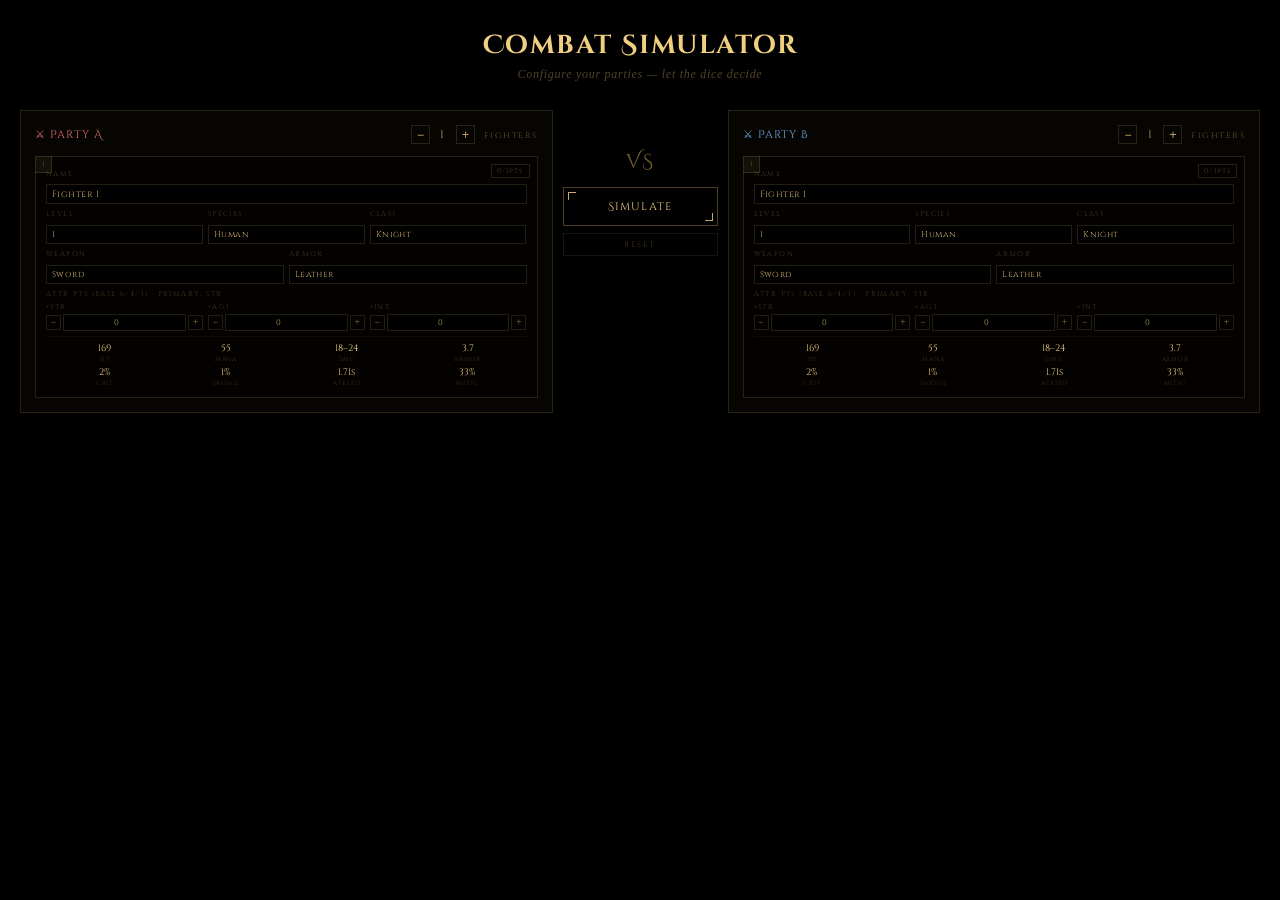
==== combat.html @ 0785d30c "added combat simul initial" ====
<!DOCTYPE html>
<html lang="en">
<head>
<meta charset="UTF-8"/>
<meta name="viewport" content="width=device-width, initial-scale=1.0"/>
<title>Uzoxia - Combat Simulator</title>
<link href="https://fonts.googleapis.com/css2?family=Cinzel+Decorative:wght@400;700&family=Cinzel:wght@400;600&family=IM+Fell+English:ital@0;1&display=swap" rel="stylesheet">
<style>
*,*::before,*::after{box-sizing:border-box;margin:0;padding:0}
:root{--gold:#c8a86a;--gold-bright:#f0d080;--gold-dim:#7a5f30;--ember:#ff6b1a;--bg:#000;--panel:rgba(8,6,3,0.97);--border:rgba(200,168,100,0.18);--red:#e07070;--blue:#70a8e0}
html,body{width:100%;min-height:100%;background:var(--bg);color:var(--gold);font-family:'Cinzel',Georgia,serif;overflow-x:hidden}
.page{max-width:1480px;margin:0 auto;padding:28px 20px 80px}
h1{font-family:'Cinzel Decorative',serif;font-size:clamp(16px,2.2vw,26px);color:var(--gold-bright);letter-spacing:.06em;text-align:center;margin-bottom:4px}
.sub{font-family:'IM Fell English',serif;font-style:italic;font-size:12px;color:rgba(200,168,100,.4);text-align:center;margin-bottom:28px;letter-spacing:.06em}
.dv{display:flex;align-items:center;gap:12px;margin:20px 0}
.dv-l{flex:1;height:1px;background:linear-gradient(90deg,transparent,rgba(200,168,100,.28),transparent)}
.dv-g{width:5px;height:5px;background:var(--gold);transform:rotate(45deg);box-shadow:0 0 6px var(--gold-bright);flex-shrink:0}
.dv-t{font-size:8px;letter-spacing:.35em;text-transform:uppercase;color:rgba(200,168,100,.32)}
/* setup */
.sg{display:grid;grid-template-columns:1fr 175px 1fr;gap:0;align-items:start}
.vc{display:flex;flex-direction:column;align-items:center;gap:12px;padding:38px 10px 0}
.vs{font-family:'Cinzel Decorative',serif;font-size:20px;color:var(--gold-dim);letter-spacing:.1em}
.tp{border:1px solid var(--border);background:var(--panel);padding:14px}
.th{display:flex;align-items:center;justify-content:space-between;margin-bottom:12px}
.tn{font-family:'Cinzel Decorative',serif;font-size:11px;letter-spacing:.1em}
.tn.red{color:var(--red)}.tn.blue{color:var(--blue)}
.sc{display:flex;align-items:center;gap:7px;font-size:9px;letter-spacing:.16em;color:rgba(200,168,100,.45)}
.sc button{width:19px;height:19px;background:transparent;border:1px solid var(--border);color:var(--gold);cursor:pointer;font-size:12px;display:flex;align-items:center;justify-content:center;transition:all .13s;line-height:1}
.sc button:hover{border-color:var(--gold);color:var(--gold-bright)}
.sd{font-size:11px;color:var(--gold);min-width:12px;text-align:center}
.cg{display:flex;flex-direction:column;gap:8px}
/* char card */
.cc{border:1px solid var(--border);background:rgba(0,0,0,.55);padding:10px;position:relative;transition:border-color .2s}
.cc.off{opacity:.22;pointer-events:none}
.cc:not(.off):hover{border-color:rgba(200,168,100,.3)}
.cn{position:absolute;top:-1px;left:-1px;width:17px;height:17px;background:rgba(200,168,100,.08);border-right:1px solid var(--border);border-bottom:1px solid var(--border);display:flex;align-items:center;justify-content:center;font-size:7px;color:var(--gold-dim)}
.pb{position:absolute;top:7px;right:7px;font-size:7px;letter-spacing:.16em;padding:1px 5px;border:1px solid rgba(200,168,100,.18);color:rgba(200,168,100,.4)}
.pb.ov{border-color:rgba(220,80,80,.45);color:rgba(220,80,80,.65)}
.pb.ok{border-color:rgba(80,190,100,.35);color:rgba(80,190,100,.55)}
.fl{font-size:7px;letter-spacing:.2em;text-transform:uppercase;color:rgba(200,168,100,.33);margin-bottom:2px}
.r3{display:grid;grid-template-columns:1fr 1fr 1fr;gap:5px;margin-bottom:5px}
.r2{display:grid;grid-template-columns:1fr 1fr;gap:5px;margin-bottom:5px}
select,input[type=text],input[type=number]{width:100%;background:rgba(0,0,0,.9);border:1px solid rgba(200,168,100,.18);color:var(--gold);padding:3px 5px;font-family:'Cinzel',serif;font-size:8.5px;letter-spacing:.05em;outline:none;transition:border-color .2s;appearance:none}
select:focus,input:focus{border-color:rgba(200,168,100,.5)}
select option{background:#0a0800}
.si{display:flex;align-items:center;gap:2px}
.si button{width:15px;height:15px;flex-shrink:0;background:transparent;border:1px solid rgba(200,168,100,.16);color:var(--gold-dim);cursor:pointer;font-size:9px;display:flex;align-items:center;justify-content:center;transition:all .1s;line-height:1}
.si button:hover{border-color:var(--gold);color:var(--gold)}
.si input{text-align:center;padding:2px 1px;font-size:8px}
.dg{display:grid;grid-template-columns:repeat(4,1fr);gap:3px;margin-top:4px;padding-top:5px;border-top:1px solid rgba(200,168,100,.06)}
.di{text-align:center}.dv2{font-size:9.5px;color:var(--gold-bright)}.dl{font-size:6px;letter-spacing:.12em;text-transform:uppercase;color:rgba(200,168,100,.3)}
/* buttons */
.bs{font-family:'Cinzel Decorative',serif;font-size:11px;letter-spacing:.1em;padding:11px 24px;background:transparent;border:1px solid rgba(200,168,100,.38);color:var(--gold-bright);cursor:pointer;position:relative;transition:all .3s;width:100%}
.bs:hover{border-color:var(--gold-bright);box-shadow:0 0 20px rgba(200,168,100,.12)}
.bs::before,.bs::after{content:'';position:absolute;width:8px;height:8px;border-color:var(--gold);border-style:solid}
.bs::before{top:4px;left:4px;border-width:1px 0 0 1px}
.bs::after{bottom:4px;right:4px;border-width:0 1px 1px 0}
.bx{font-family:'Cinzel',serif;font-size:8px;letter-spacing:.2em;text-transform:uppercase;padding:5px 12px;background:transparent;border:1px solid rgba(200,168,100,.12);color:rgba(200,168,100,.32);cursor:pointer;transition:all .2s;width:100%}
.bx:hover{border-color:rgba(200,168,100,.35);color:var(--gold)}
/* battle */
#bs2{display:none;margin-top:4px}
.bl{display:grid;grid-template-columns:1fr 350px;gap:18px;align-items:start}
#tw{position:relative;border:1px solid rgba(200,168,100,.13);overflow:hidden;background:#000}
#tc{display:block;image-rendering:pixelated;max-width:100%;height:auto}
/* round controls */
.rc{display:flex;align-items:center;gap:6px;margin-bottom:10px;flex-wrap:wrap}
.rc button{font-family:'Cinzel',serif;font-size:8px;letter-spacing:.18em;text-transform:uppercase;padding:5px 10px;background:transparent;border:1px solid var(--border);color:var(--gold);cursor:pointer;transition:all .18s;white-space:nowrap}
.rc button:hover{border-color:var(--gold);color:var(--gold-bright)}
.rc button:disabled{opacity:.28;cursor:default;pointer-events:none}
.rl{font-family:'Cinzel Decorative',serif;font-size:10px;color:var(--gold-dim);letter-spacing:.09em;margin-left:auto;white-space:nowrap}
.rn{color:var(--gold-bright)}
/* hp bars */
.hp{display:flex;flex-direction:column;gap:11px}
.htl{font-size:8px;letter-spacing:.28em;text-transform:uppercase;margin-bottom:4px}
.htl.a{color:rgba(220,110,110,.58)}.htl.b{color:rgba(110,168,220,.58)}
.cb{display:flex;flex-direction:column;gap:2px;margin-bottom:3px}
.nr{font-size:9px;letter-spacing:.09em;display:flex;justify-content:space-between}
.nl{color:rgba(200,168,100,.6)}.nh{font-size:8px;color:rgba(200,168,100,.36)}
.ht{height:4px;background:rgba(255,255,255,.04);overflow:hidden}
.hf{height:100%;transition:width .3s ease}
.alive{background:linear-gradient(90deg,#2a7a30,#42b04a)}
.low{background:linear-gradient(90deg,#7a5020,#c4801a)}
.crit{background:linear-gradient(90deg,#7a2020,#d04040)}
.dead{background:rgba(50,20,20,.4);width:100%!important}
/* log */
.lw{border:1px solid var(--border);background:rgba(0,0,0,.75);height:290px;overflow-y:auto;padding:10px}
.lw::-webkit-scrollbar{width:3px}
.lw::-webkit-scrollbar-thumb{background:rgba(200,168,100,.15)}
.le{font-family:'IM Fell English',Georgia,serif;font-size:11px;line-height:1.8;letter-spacing:.02em;border-bottom:1px solid rgba(200,168,100,.025);padding:1px 0}
.rh{font-family:'Cinzel',serif;font-size:9px;letter-spacing:.26em;color:rgba(200,168,100,.35);text-transform:uppercase;margin-top:7px;border-bottom:1px solid rgba(200,168,100,.09);padding-bottom:3px}
.lh{color:rgba(200,168,100,.7)}.lc{color:#f0d080}.lm{color:rgba(200,168,100,.27)}
.ld{color:#c05555;font-style:italic}.lr{color:rgba(70,170,80,.38);font-size:10px}
.lres{font-family:'Cinzel Decorative',serif;font-size:12px;text-align:center;padding:8px 0;letter-spacing:.07em;border-top:1px solid rgba(200,168,100,.12);margin-top:5px}
.wa{color:var(--red)}.wb{color:var(--blue)}.wd{color:var(--gold)}
.dm{color:var(--ember);font-weight:bold}.ct{color:var(--gold-bright);font-size:9px;letter-spacing:.12em}
@media(max-width:1100px){.sg{grid-template-columns:1fr}.vc{flex-direction:row;padding:8px 0}.bl{grid-template-columns:1fr}}
</style>
</head>
<body>
<div class="page">
<h1>Combat Simulator</h1>
<p class="sub">Configure your parties &mdash; let the dice decide</p>
<div class="sg">
  <div class="tp">
    <div class="th"><span class="tn red">&#9876; Party A</span>
      <div class="sc"><button onclick="chsz('a',-1)">&#8722;</button><span class="sd" id="sz-a">1</span><button onclick="chsz('a',1)">+</button><span style="margin-left:2px">fighters</span></div>
    </div>
    <div class="cg" id="ca"></div>
  </div>
  <div class="vc">
    <div class="vs">VS</div>
    <div style="display:flex;flex-direction:column;gap:7px;width:100%">
      <button class="bs" onclick="runSim()">Simulate</button>
      <button class="bx" onclick="resetB()">Reset</button>
    </div>
  </div>
  <div class="tp">
    <div class="th"><span class="tn blue">&#9876; Party B</span>
      <div class="sc"><button onclick="chsz('b',-1)">&#8722;</button><span class="sd" id="sz-b">1</span><button onclick="chsz('b',1)">+</button><span style="margin-left:2px">fighters</span></div>
    </div>
    <div class="cg" id="cb"></div>
  </div>
</div>
<div id="bs2">
  <div class="dv"><div class="dv-l"></div><div class="dv-g"></div><div class="dv-t">Battle</div><div class="dv-g"></div><div class="dv-l"></div></div>
  <div class="rc">
    <button id="bf" onclick="goR(0)">&#9198; Start</button>
    <button id="bp" onclick="goR(cr-1)">&#9664; Prev</button>
    <button id="bn" onclick="goR(cr+1)">Next &#9654;</button>
    <button id="bl2" onclick="goR(rd.length-1)">Last &#9197;</button>
    <button id="bpl" onclick="togPlay()">&#9654; Play</button>
    <span class="rl">Round <span class="rn" id="rdsp">&#8212;</span> of <span id="rtot">&#8212;</span></span>
  </div>
  <div class="bl">
    <div><div id="tw"><canvas id="tc"></canvas></div></div>
    <div style="display:flex;flex-direction:column;gap:13px">
      <div class="hp">
        <div><div class="htl a">Party A</div><div id="ba"></div></div>
        <div><div class="htl b">Party B</div><div id="bb"></div></div>
      </div>
      <div class="dv"><div class="dv-l"></div><div class="dv-g"></div><div class="dv-t">Combat Log</div><div class="dv-g"></div><div class="dv-l"></div></div>
      <div class="lw" id="lg"></div>
    </div>
  </div>
</div>
</div>
<script>
const SP={Human:{s:2,a:2,i:2},Elf:{s:1,a:3,i:3},Dwarf:{s:3,a:1,i:2},Goblinoid:{s:1,a:4,i:2},Orc:{s:4,a:2,i:1},Troll:{s:3,a:3,i:1}};
const CL={Knight:{s:4,a:2,i:1,p:'s',mn:12,mx:18},Marksman:{s:1,a:4,i:2,p:'a',mn:10,mx:16},Assassin:{s:2,a:4,i:1,p:'a',mn:11,mx:17},Slinger:{s:1,a:3,i:3,p:'a',mn:8,mx:14},Cleric:{s:2,a:1,i:4,p:'i',mn:7,mx:13},Mage:{s:1,a:1,i:5,p:'i',mn:9,mx:15},Shaman:{s:2,a:2,i:3,p:'i',mn:8,mx:14},Barbarian:{s:5,a:2,i:0,p:'s',mn:13,mx:20}};
const WM=['Sword','Axe','Mace','Spear','Dagger','Hammer','Flail','Halberd'];
const WR=['Shortbow','Longbow','Crossbow','Sling','Javelin','Throwing Knife'];
const WG=['Staff','Wand','Tome','Orb','Runic Blade'];
const ARM=['Unarmored','Leather','Chain','Plate','Robes','Scale','Brigandine'];
const AV={Unarmored:0,Robes:1,Leather:3,Scale:5,Chain:7,Brigandine:8,Plate:10};
const CI={Knight:'&#9822;',Marksman:'&#9678;',Assassin:'&#10022;',Slinger:'&#9672;',Cleric:'&#10010;',Mage:'&#9733;',Shaman:'&#9789;',Barbarian:'&#9876;'};
const PNAME={s:'STR',a:'AGI',i:'INT'};

function wopt(cls){const p=CL[cls]?.p;if(p==='i')return[...WG,...WM];if(p==='a')return[...WR,...WM];return[...WM]}

function ds(c){
  const sp=SP[c.sp]||{s:2,a:2,i:2};const cl=CL[c.cl]||{s:2,a:2,i:2,p:'s',mn:10,mx:15};
  const S=sp.s+cl.s+(c.pts.s||0),A=sp.a+cl.a+(c.pts.a||0),I=sp.i+cl.i+(c.pts.i||0);
  const lv=c.lv||1;
  const hp=25*S+lv*19,hpr=+(S*.05).toFixed(2),mana=15*I+lv*10;
  const arm=+(A/6+(AV[c.arm]||0)).toFixed(1),spd=+(1.75-A*.01).toFixed(2);
  const cr=+(A*.5).toFixed(1),dg=+(A*.25).toFixed(1);
  const ps={s:S,a:A,i:I}[cl.p];
  const dmin=cl.mn+ps,dmax=cl.mx+ps,mit=arm/(arm+7.5);
  return{S,A,I,hp,hpr,mana,arm,spd,cr,dg,dmin,dmax,mit,p:cl.p};
}

const ST={a:[],b:[]};let szA=1,szB=1;
function dfc(i){return{nm:`Fighter ${i+1}`,sp:'Human',cl:'Knight',lv:1,arm:'Leather',wp:'Sword',pts:{s:0,a:0,i:0}}}
function pu(c){return(c.pts.s||0)+(c.pts.a||0)+(c.pts.i||0)}
function pm(c){return c.lv||1}

function rc(team){
  const el=document.getElementById(team==='a'?'ca':'cb');
  el.innerHTML='';
  const sz=team==='a'?szA:szB;
  ST[team].forEach((c,i)=>{
    const d=ds(c);const us=pu(c),mx=pm(c);const ov=us>mx,ok=us===mx;
    const wo=wopt(c.cl);const spB=SP[c.sp];const clB=CL[c.cl];
    const pnm=PNAME[clB.p];
    el.innerHTML+=`<div class="cc ${i>=sz?'off':''}" id="c${team}${i}">
<div class="cn">${i+1}</div><div class="pb ${ov?'ov':ok?'ok':''}">${us}/${mx}pts</div>
<div style="margin:2px 0 5px"><div class="fl">Name</div>
<input type="text" value="${c.nm}" oninput="sf('${team}',${i},'nm',this.value)" style="font-size:9px"/></div>
<div class="r3">
<div><div class="fl">Level</div><input type="number" min="1" max="25" value="${c.lv}" oninput="sf('${team}',${i},'lv',+this.value)"/></div>
<div><div class="fl">Species</div><select onchange="sf('${team}',${i},'sp',this.value)">${Object.keys(SP).map(s=>`<option ${s===c.sp?'selected':''}>${s}</option>`).join('')}</select></div>
<div><div class="fl">Class</div><select onchange="scf('${team}',${i},this.value)">${Object.keys(CL).map(s=>`<option ${s===c.cl?'selected':''}>${s}</option>`).join('')}</select></div>
</div>
<div class="r2">
<div><div class="fl">Weapon</div><select onchange="sf('${team}',${i},'wp',this.value)">${wo.map(w=>`<option ${w===c.wp?'selected':''}>${w}</option>`).join('')}</select></div>
<div><div class="fl">Armor</div><select onchange="sf('${team}',${i},'arm',this.value)">${ARM.map(a=>`<option ${a===c.arm?'selected':''}>${a}</option>`).join('')}</select></div>
</div>
<div style="margin-bottom:3px">
<div class="fl" style="margin-bottom:3px">Attr pts (base ${spB.s+clB.s}/${spB.a+clB.a}/${spB.i+clB.i}) &middot; Primary: ${pnm}</div>
<div class="r3">${['s','a','i'].map(x=>`<div><div class="fl">+${PNAME[x]}</div><div class="si">
<button onclick="ap('${team}',${i},'${x}',-1)">&#8722;</button>
<input type="number" min="0" value="${c.pts[x]}" oninput="sp2('${team}',${i},'${x}',+this.value)"/>
<button onclick="ap('${team}',${i},'${x}',1)">+</button></div></div>`).join('')}</div>
</div>
<div class="dg">
<div class="di"><div class="dv2">${d.hp}</div><div class="dl">HP</div></div>
<div class="di"><div class="dv2">${d.mana}</div><div class="dl">Mana</div></div>
<div class="di"><div class="dv2">${d.dmin}&ndash;${d.dmax}</div><div class="dl">Dmg</div></div>
<div class="di"><div class="dv2">${d.arm}</div><div class="dl">Armor</div></div>
<div class="di"><div class="dv2">${d.cr}%</div><div class="dl">Crit</div></div>
<div class="di"><div class="dv2">${d.dg}%</div><div class="dl">Dodge</div></div>
<div class="di"><div class="dv2">${d.spd}s</div><div class="dl">AtkSpd</div></div>
<div class="di"><div class="dv2">${Math.round(d.mit*100)}%</div><div class="dl">Mitig</div></div>
</div></div>`;
  });
}
function sf(t,i,k,v){ST[t][i][k]=v;rc(t)}
function scf(t,i,cl){ST[t][i].cl=cl;ST[t][i].wp=wopt(cl)[0];rc(t)}
function ap(t,i,s,d2){const c=ST[t][i];const nv=Math.max(0,(c.pts[s]||0)+d2);const os=pu(c)-(c.pts[s]||0);if(os+nv>pm(c)&&d2>0)return;c.pts[s]=nv;rc(t)}
function sp2(t,i,s,v){ST[t][i].pts[s]=Math.max(0,v||0);rc(t)}
function chsz(team,d2){
  if(team==='a'){szA=Math.max(1,Math.min(8,szA+d2));document.getElementById('sz-a').textContent=szA;while(ST.a.length<szA)ST.a.push(dfc(ST.a.length));}
  else{szB=Math.max(1,Math.min(8,szB+d2));document.getElementById('sz-b').textContent=szB;while(ST.b.length<szB)ST.b.push(dfc(ST.b.length));}
  rc('a');rc('b');
}

// TILEMAP
const TS=40,TC=17,TR=11;
function sRng(seed){let s=seed>>>0;return()=>{s=(Math.imul(s,1664525)+1013904223)>>>0;return s/0x100000000}}
const rng=sRng(0xC0DE42);
const TM=Array.from({length:TR},()=>Array.from({length:TC},()=>{const v=rng();return v<.30?0:v<.55?1:v<.70?2:v<.82?3:v<.93?4:5}));
const TV=Array.from({length:TR},()=>Array.from({length:TC},()=>Math.floor(rng()*3)));
const TP=[['#1a2612','#1e2c14','#222f16'],['#182213','#1c2716','#202d19'],['#141f0f','#17230f','#1a2710'],['#1e1a10','#221e12','#262214'],['#191919','#1d1d1d','#212121'],['#141414','#171717','#1a1a1a']];

function gpos(sz,side){
  const cr2=Math.floor(TR/2);
  const ca=[2,1,3,1,3,2,1,3],cb=[14,15,13,15,13,14,15,13];
  const cols=side==='a'?ca:cb;
  return Array.from({length:sz},(_,i)=>{
    const row=Math.max(1,Math.min(TR-2,cr2+(i-Math.floor(sz/2))));
    return{row,col:cols[i]};
  });
}

function drawMap(rd){
  const canvas=document.getElementById('tc');
  const W=TC*TS,H=TR*TS;
  canvas.width=W;canvas.height=H;
  const ctx=canvas.getContext('2d');
  for(let r=0;r<TR;r++)for(let c=0;c<TC;c++){
    ctx.fillStyle=TP[TM[r][c]][TV[r][c]];
    ctx.fillRect(c*TS,r*TS,TS,TS);
    ctx.strokeStyle='rgba(0,0,0,.38)';ctx.lineWidth=.5;
    ctx.strokeRect(c*TS+.25,r*TS+.25,TS-.5,TS-.5);
  }
  const mx=Math.floor(TC/2)*TS;
  ctx.save();ctx.strokeStyle='rgba(200,168,100,.09)';ctx.lineWidth=1;ctx.setLineDash([3,5]);
  ctx.beginPath();ctx.moveTo(mx,0);ctx.lineTo(mx,H);ctx.stroke();
  ctx.setLineDash([]);ctx.restore();
  if(!rd)return;
  for(const c of rd.cmb){
    const px=c.col*TS,py=c.row*TS,isA=c.side==='a';
    if(c.dead){
      ctx.globalAlpha=.25;ctx.fillStyle='#330000';ctx.fillRect(px+3,py+3,TS-6,TS-6);
      ctx.font=`${TS*.46}px serif`;ctx.textAlign='center';ctx.textBaseline='middle';
      ctx.fillStyle='#555';ctx.fillText('\u2620',px+TS/2,py+TS/2);ctx.globalAlpha=1;continue;
    }
    const hp=c.hp/c.mhp;
    ctx.fillStyle=isA?'rgba(200,60,60,.16)':'rgba(60,120,220,.16)';ctx.fillRect(px+1,py+1,TS-2,TS-2);
    ctx.beginPath();ctx.arc(px+TS/2,py+TS/2,TS/2-4,0,Math.PI*2);
    ctx.strokeStyle=hp>.5?'rgba(80,210,90,.52)':hp>.25?'rgba(210,150,30,.58)':'rgba(210,50,50,.62)';
    ctx.lineWidth=1.5;ctx.stroke();
    ctx.font=`${TS*.38}px serif`;ctx.textAlign='center';ctx.textBaseline='middle';
    ctx.fillStyle='rgba(255,255,255,.86)';ctx.fillText(c.icon,px+TS/2,py+TS/2-1);
    ctx.font='bold 7px Cinzel,serif';ctx.textBaseline='top';ctx.textAlign='left';
    ctx.fillStyle=isA?'rgba(255,155,155,.88)':'rgba(155,200,255,.88)';ctx.fillText(String(c.idx+1),px+3,py+2);
    const bw=TS-8,bh=3,bx=px+4,by=py+TS-6;
    ctx.fillStyle='rgba(0,0,0,.5)';ctx.fillRect(bx,by,bw,bh);
    ctx.fillStyle=hp>.5?'#42b04a':hp>.25?'#c4801a':'#d04040';ctx.fillRect(bx,by,Math.round(bw*hp),bh);
  }
  if(rd.auid!=null){
    const atk=rd.cmb.find(c=>c.uid===rd.auid&&!c.dead);
    if(atk){const px=atk.col*TS,py=atk.row*TS;ctx.strokeStyle='rgba(240,208,60,.82)';ctx.lineWidth=2;ctx.strokeRect(px+2,py+2,TS-4,TS-4);}
  }
}

// SIMULATION
let rd=[],cr=0,pt=null;
function rand2(a,b){return Math.floor(Math.random()*(b-a+1))+a}

function runSim(){
  if(pt){clearInterval(pt);pt=null;}
  const tA=ST.a.slice(0,szA),tB=ST.b.slice(0,szB);
  const pA=gpos(szA,'a'),pB=gpos(szB,'b');
  let uid=0;
  function build(team,side,pos){
    return team.map((c,i)=>{const d=ds(c);return{uid:uid++,nm:c.nm,side,idx:i,cl:c.cl,icon:CI[c.cl]||'\u2694',wp:c.wp,mhp:d.hp,hp:d.hp,stats:d,dead:false,row:pos[i].row,col:pos[i].col};});
  }
  const cA=build(tA,'a',pA),cB=build(tB,'b',pB),all=[...cA,...cB];
  const cln=o=>JSON.parse(JSON.stringify(o));
  rd=[];
  rd.push({round:0,cmb:cln(all),log:[],auid:null,res:null});
  function alive(side){return all.filter(c=>c.side===side&&!c.dead)}
  function pick(atk){const en=alive(atk.side==='a'?'b':'a');if(!en.length)return null;return en.reduce((t,c)=>c.hp<t.hp?c:t,en[0]);}
  let round=0,cont=true;
  while(cont&&round<100){
    round++;const log=[];
    log.push({cls:'rh',t:`\u2014 Round ${round} \u2014`});
    const to=all.filter(c=>!c.dead).sort((a,b)=>a.stats.spd-b.stats.spd);
    for(const atk of to){
      if(atk.dead)continue;const tgt=pick(atk);if(!tgt)continue;const s=atk.stats;
      if(Math.random()*100<tgt.stats.dg){log.push({cls:'lm',t:`${atk.nm} \u2192 <b>${tgt.nm}</b> \u2014 <i>dodged</i>`});continue;}
      let dmg=rand2(s.dmin,s.dmax);const ic=Math.random()*100<s.cr;if(ic)dmg=Math.floor(dmg*2);
      dmg=Math.max(1,Math.round(dmg*(1-tgt.stats.mit)));tgt.hp=Math.max(0,tgt.hp-dmg);
      const ct=ic?` <span class="ct">\u2756 CRIT</span>`:'';
      log.push({cls:ic?'lc':'lh',t:`${atk.nm} \u2192 <b>${tgt.nm}</b> \u00b7 <span class="dm">${dmg}</span>${ct} \u00b7 ${tgt.hp}/${tgt.mhp}hp`});
      if(tgt.hp<=0){tgt.dead=true;log.push({cls:'ld',t:`\u2620 ${tgt.nm} has fallen`});}
    }
    for(const c of all.filter(x=>!x.dead)){const rg=Math.round(c.stats.hpr*5);if(rg>0){c.hp=Math.min(c.mhp,c.hp+rg);log.push({cls:'lr',t:`${c.nm} regens ${rg} hp \u2192 ${c.hp}/${c.mhp}hp`});}}
    const aA=alive('a').length,aB=alive('b').length;let res=null;
    if(aA===0&&aB===0){res='draw';cont=false;log.push({cls:'lres wd',t:'\u2694 Draw \u2014 both parties fallen!'});}
    else if(aA===0){res='win-b';cont=false;log.push({cls:'lres wb',t:'\u2694 Party B is victorious!'});}
    else if(aB===0){res='win-a';cont=false;log.push({cls:'lres wa',t:'\u2694 Party A is victorious!'});}
    rd.push({round,cmb:cln(all),log,auid:null,res});
  }
  document.getElementById('bs2').style.display='block';
  document.getElementById('rtot').textContent=rd.length-1;
  document.getElementById('bs2').scrollIntoView({behavior:'smooth',block:'start'});
  goR(0);
}

function goR(idx){
  if(!rd.length)return;
  cr=Math.max(0,Math.min(rd.length-1,idx));
  const r=rd[cr];
  document.getElementById('rdsp').textContent=cr===0?'Start':cr;
  drawMap(r);
  rbars(r.cmb.filter(c=>c.side==='a'),'ba');
  rbars(r.cmb.filter(c=>c.side==='b'),'bb');
  const lg=document.getElementById('lg');lg.innerHTML='';
  if(cr===0){ale(lg,'rh','Battle begins \u2014 press Next to advance rounds');}
  else{for(let i=1;i<=cr;i++)for(const e of rd[i].log)ale(lg,e.cls,e.t);}
  lg.scrollTop=lg.scrollHeight;
  document.getElementById('bf').disabled=cr===0;
  document.getElementById('bp').disabled=cr===0;
  document.getElementById('bn').disabled=cr>=rd.length-1;
  document.getElementById('bl2').disabled=cr>=rd.length-1;
}
function ale(el,cls,html){const d=document.createElement('div');d.className='le '+cls;d.innerHTML=html;el.appendChild(d)}
function togPlay(){
  if(pt){clearInterval(pt);pt=null;document.getElementById('bpl').textContent='\u25b6 Play';return;}
  document.getElementById('bpl').textContent='\u23f8 Pause';
  pt=setInterval(()=>{if(cr>=rd.length-1){clearInterval(pt);pt=null;document.getElementById('bpl').textContent='\u25b6 Play';return;}goR(cr+1);},750);
}
function rbars(cmb,id){
  const el=document.getElementById(id);el.innerHTML='';
  for(const c of cmb){
    const pct=c.dead?0:Math.round(c.hp/c.mhp*100);
    const cls=c.dead?'dead':pct<=25?'crit':pct<=50?'low':'alive';
    el.innerHTML+=`<div class="cb"><div class="nr"><span class="nl">${c.dead?'\u2620 ':''}${c.nm}</span><span class="nh">${c.dead?'dead':`${c.hp}/${c.mhp}`}</span></div><div class="ht"><div class="hf ${cls}" style="width:${pct}%"></div></div></div>`;
  }
}
function resetB(){if(pt){clearInterval(pt);pt=null;}rd=[];cr=0;document.getElementById('bs2').style.display='none';document.getElementById('bpl').textContent='\u25b6 Play';}

// INIT
ST.a.push(dfc(0));ST.b.push(dfc(0));rc('a');rc('b');
// Draw preview tilemap
(function(){
  const pA=gpos(1,'a'),pB=gpos(1,'b');
  const prev={round:0,cmb:[
    {uid:0,nm:'Fighter 1',side:'a',idx:0,cl:'Knight',icon:CI['Knight'],mhp:100,hp:100,stats:{},dead:false,row:pA[0].row,col:pA[0].col},
    {uid:1,nm:'Fighter 1',side:'b',idx:0,cl:'Knight',icon:CI['Knight'],mhp:100,hp:100,stats:{},dead:false,row:pB[0].row,col:pB[0].col}
  ],log:[],auid:null,res:null};
  document.getElementById('bs2').style.display='block';
  drawMap(prev);
  document.getElementById('bs2').style.display='none';
})();
</script>
</body>
</html>
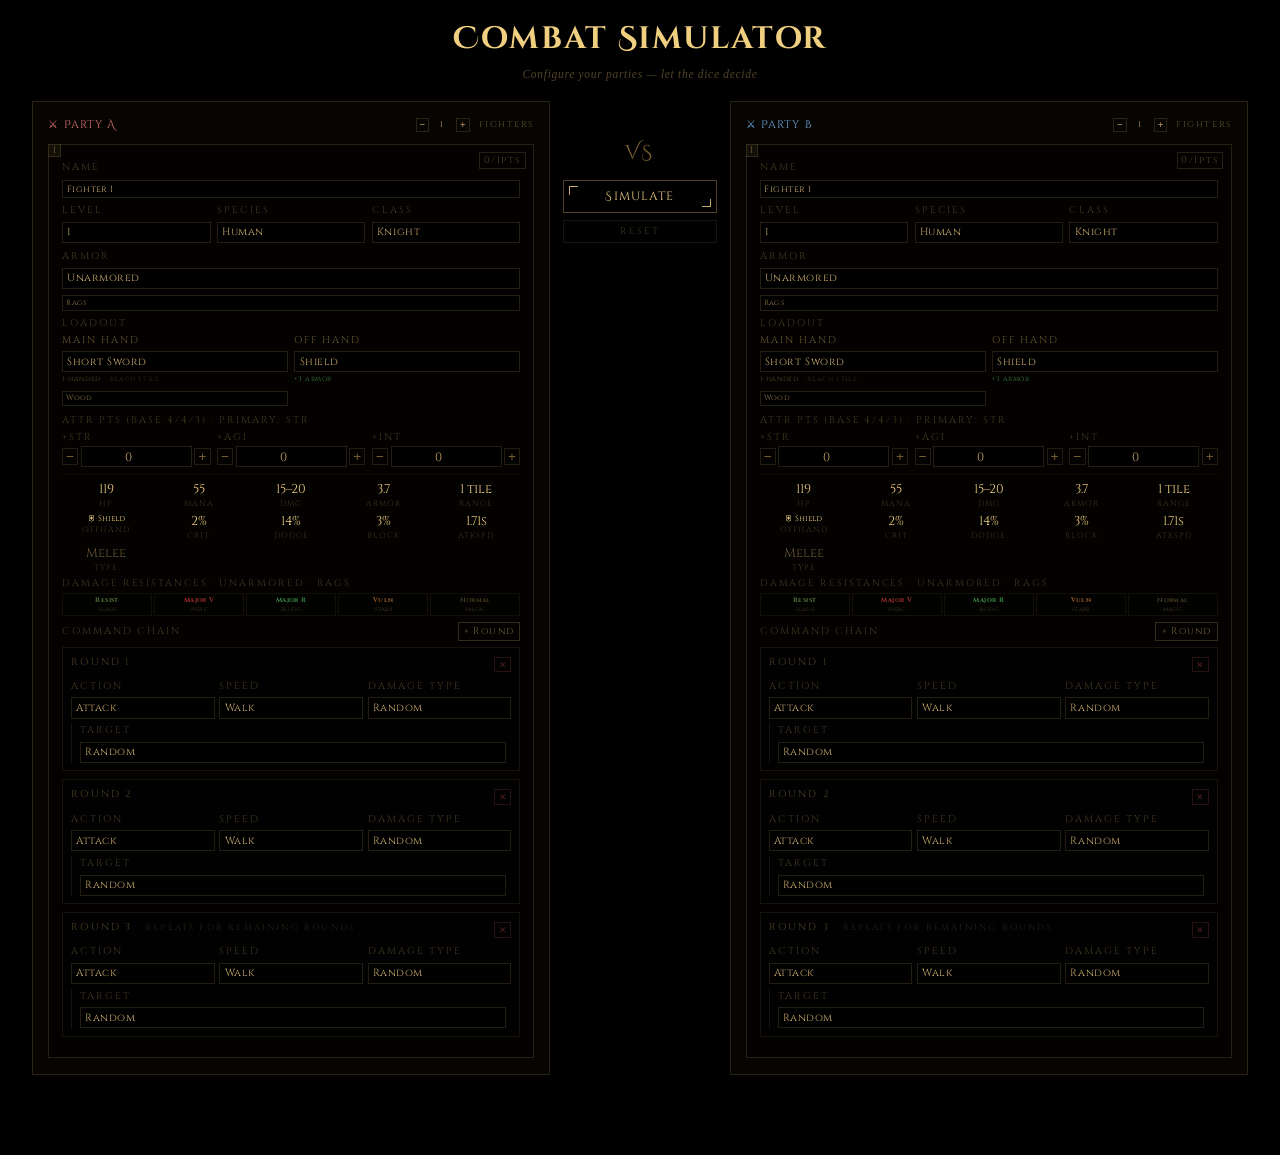
==== commit ed2e467b: "combat system without magic but basic mechanics are there" ====
--- a/combat.html
+++ b/combat.html
@@ -7,93 +7,220 @@
 <link href="https://fonts.googleapis.com/css2?family=Cinzel+Decorative:wght@400;700&family=Cinzel:wght@400;600&family=IM+Fell+English:ital@0;1&display=swap" rel="stylesheet">
 <style>
 *,*::before,*::after{box-sizing:border-box;margin:0;padding:0}
-:root{--gold:#c8a86a;--gold-bright:#f0d080;--gold-dim:#7a5f30;--ember:#ff6b1a;--bg:#000;--panel:rgba(8,6,3,0.97);--border:rgba(200,168,100,0.18);--red:#e07070;--blue:#70a8e0}
-html,body{width:100%;min-height:100%;background:var(--bg);color:var(--gold);font-family:'Cinzel',Georgia,serif;overflow-x:hidden}
-.page{max-width:1480px;margin:0 auto;padding:28px 20px 80px}
-h1{font-family:'Cinzel Decorative',serif;font-size:clamp(16px,2.2vw,26px);color:var(--gold-bright);letter-spacing:.06em;text-align:center;margin-bottom:4px}
-.sub{font-family:'IM Fell English',serif;font-style:italic;font-size:12px;color:rgba(200,168,100,.4);text-align:center;margin-bottom:28px;letter-spacing:.06em}
-.dv{display:flex;align-items:center;gap:12px;margin:20px 0}
+:root{
+  --gold:#c8a86a;--gold-bright:#f0d080;--gold-dim:#7a5f30;
+  --ember:#ff6b1a;--bg:#000;--panel:rgba(8,6,3,0.97);
+  --border:rgba(200,168,100,0.18);--red:#e07070;--blue:#70a8e0;
+  /* fluid base font: 14px at 1280px wide, scales with viewport */
+  --base:clamp(15px, 1.25vw, 19px);
+}
+html{font-size:var(--base)}
+html,body{width:100%;min-height:100vh;background:var(--bg);color:var(--gold);
+  font-family:'Cinzel',Georgia,serif;overflow-x:hidden}
+
+/* ── Page shell ── */
+.page{
+  width:100%;max-width:min(98vw,1800px);margin:0 auto;
+  padding:clamp(16px,2vh,32px) clamp(12px,1.5vw,28px) 5rem;
+  display:flex;flex-direction:column;gap:0;
+}
+h1{font-family:'Cinzel Decorative',serif;
+  font-size:clamp(1.2rem,2.4vw,2rem);
+  color:var(--gold-bright);letter-spacing:.06em;text-align:center;margin-bottom:.3em}
+.sub{font-family:'IM Fell English',serif;font-style:italic;
+  font-size:clamp(.7rem,.9vw,1rem);
+  color:rgba(200,168,100,.4);text-align:center;margin-bottom:1.8em;letter-spacing:.06em}
+
+/* ── Divider ── */
+.dv{display:flex;align-items:center;gap:.75rem;margin:1.2rem 0}
 .dv-l{flex:1;height:1px;background:linear-gradient(90deg,transparent,rgba(200,168,100,.28),transparent)}
-.dv-g{width:5px;height:5px;background:var(--gold);transform:rotate(45deg);box-shadow:0 0 6px var(--gold-bright);flex-shrink:0}
-.dv-t{font-size:8px;letter-spacing:.35em;text-transform:uppercase;color:rgba(200,168,100,.32)}
-/* setup */
-.sg{display:grid;grid-template-columns:1fr 175px 1fr;gap:0;align-items:start}
-.vc{display:flex;flex-direction:column;align-items:center;gap:12px;padding:38px 10px 0}
-.vs{font-family:'Cinzel Decorative',serif;font-size:20px;color:var(--gold-dim);letter-spacing:.1em}
-.tp{border:1px solid var(--border);background:var(--panel);padding:14px}
-.th{display:flex;align-items:center;justify-content:space-between;margin-bottom:12px}
-.tn{font-family:'Cinzel Decorative',serif;font-size:11px;letter-spacing:.1em}
+.dv-g{width:.42rem;height:.42rem;background:var(--gold);transform:rotate(45deg);box-shadow:0 0 6px var(--gold-bright);flex-shrink:0}
+.dv-t{font-size:.55rem;letter-spacing:.35em;text-transform:uppercase;color:rgba(200,168,100,.32)}
+
+/* ── Setup grid: fluid 3-col, collapses to 1 col below 900px ── */
+.sg{
+  display:grid;
+  grid-template-columns:1fr clamp(160px,14vw,240px) 1fr;
+  gap:0;align-items:start;
+}
+.vc{display:flex;flex-direction:column;align-items:center;gap:.8rem;
+  padding:clamp(20px,3vw,48px) clamp(6px,1vw,16px) 0}
+.vs{font-family:'Cinzel Decorative',serif;font-size:clamp(1rem,1.6vw,1.6rem);
+  color:var(--gold-dim);letter-spacing:.1em}
+
+/* ── Team panel ── */
+.tp{border:1px solid var(--border);background:var(--panel);
+  padding:clamp(10px,1.2vw,18px)}
+.th{display:flex;align-items:center;justify-content:space-between;
+  margin-bottom:.75rem}
+.tn{font-family:'Cinzel Decorative',serif;
+  font-size:clamp(.65rem,.85vw,1rem);letter-spacing:.1em}
 .tn.red{color:var(--red)}.tn.blue{color:var(--blue)}
-.sc{display:flex;align-items:center;gap:7px;font-size:9px;letter-spacing:.16em;color:rgba(200,168,100,.45)}
-.sc button{width:19px;height:19px;background:transparent;border:1px solid var(--border);color:var(--gold);cursor:pointer;font-size:12px;display:flex;align-items:center;justify-content:center;transition:all .13s;line-height:1}
+.sc{display:flex;align-items:center;gap:.45rem;
+  font-size:clamp(.6rem,.75vw,.85rem);letter-spacing:.16em;color:rgba(200,168,100,.45)}
+.sc button{width:1.4em;height:1.4em;background:transparent;border:1px solid var(--border);
+  color:var(--gold);cursor:pointer;font-size:1em;display:flex;align-items:center;
+  justify-content:center;transition:all .13s;line-height:1}
 .sc button:hover{border-color:var(--gold);color:var(--gold-bright)}
-.sd{font-size:11px;color:var(--gold);min-width:12px;text-align:center}
-.cg{display:flex;flex-direction:column;gap:8px}
-/* char card */
-.cc{border:1px solid var(--border);background:rgba(0,0,0,.55);padding:10px;position:relative;transition:border-color .2s}
+.sd{font-size:.85em;color:var(--gold);min-width:.8rem;text-align:center}
+.cg{display:flex;flex-direction:column;gap:.6rem}
+
+/* ── Character card ── */
+.cc{border:1px solid var(--border);background:rgba(0,0,0,.55);
+  padding:clamp(8px,1vw,14px);position:relative;transition:border-color .2s}
 .cc.off{opacity:.22;pointer-events:none}
 .cc:not(.off):hover{border-color:rgba(200,168,100,.3)}
-.cn{position:absolute;top:-1px;left:-1px;width:17px;height:17px;background:rgba(200,168,100,.08);border-right:1px solid var(--border);border-bottom:1px solid var(--border);display:flex;align-items:center;justify-content:center;font-size:7px;color:var(--gold-dim)}
-.pb{position:absolute;top:7px;right:7px;font-size:7px;letter-spacing:.16em;padding:1px 5px;border:1px solid rgba(200,168,100,.18);color:rgba(200,168,100,.4)}
+.cn{position:absolute;top:-1px;left:-1px;width:1.3em;height:1.3em;
+  background:rgba(200,168,100,.08);border-right:1px solid var(--border);
+  border-bottom:1px solid var(--border);display:flex;align-items:center;
+  justify-content:center;font-size:.6rem;color:var(--gold-dim)}
+.pb{position:absolute;top:.45rem;right:.45rem;font-size:.6rem;
+  letter-spacing:.16em;padding:.1em .4em;border:1px solid rgba(200,168,100,.18);
+  color:rgba(200,168,100,.4)}
 .pb.ov{border-color:rgba(220,80,80,.45);color:rgba(220,80,80,.65)}
 .pb.ok{border-color:rgba(80,190,100,.35);color:rgba(80,190,100,.55)}
-.fl{font-size:7px;letter-spacing:.2em;text-transform:uppercase;color:rgba(200,168,100,.33);margin-bottom:2px}
-.r3{display:grid;grid-template-columns:1fr 1fr 1fr;gap:5px;margin-bottom:5px}
-.r2{display:grid;grid-template-columns:1fr 1fr;gap:5px;margin-bottom:5px}
-select,input[type=text],input[type=number]{width:100%;background:rgba(0,0,0,.9);border:1px solid rgba(200,168,100,.18);color:var(--gold);padding:3px 5px;font-family:'Cinzel',serif;font-size:8.5px;letter-spacing:.05em;outline:none;transition:border-color .2s;appearance:none}
+
+/* field label */
+.fl{font-size:clamp(.62rem,.72vw,.82rem);letter-spacing:.2em;text-transform:uppercase;
+  color:rgba(200,168,100,.33);margin-bottom:.2em}
+
+/* grids inside card */
+.r3{display:grid;grid-template-columns:1fr 1fr 1fr;gap:.4rem;margin-bottom:.4rem}
+.r2{display:grid;grid-template-columns:1fr 1fr;gap:.4rem;margin-bottom:.4rem}
+
+/* form controls */
+select,input[type=text],input[type=number]{
+  width:100%;background:rgba(0,0,0,.9);border:1px solid rgba(200,168,100,.18);
+  color:var(--gold);padding:.25em .4em;font-family:'Cinzel',serif;
+  font-size:clamp(.65rem,.75vw,.9rem);letter-spacing:.05em;
+  outline:none;transition:border-color .2s;appearance:none}
 select:focus,input:focus{border-color:rgba(200,168,100,.5)}
 select option{background:#0a0800}
-.si{display:flex;align-items:center;gap:2px}
-.si button{width:15px;height:15px;flex-shrink:0;background:transparent;border:1px solid rgba(200,168,100,.16);color:var(--gold-dim);cursor:pointer;font-size:9px;display:flex;align-items:center;justify-content:center;transition:all .1s;line-height:1}
+
+/* stat spinners */
+.si{display:flex;align-items:center;gap:.15rem}
+.si button{width:1.2em;height:1.2em;flex-shrink:0;background:transparent;
+  border:1px solid rgba(200,168,100,.16);color:var(--gold-dim);cursor:pointer;
+  font-size:.85em;display:flex;align-items:center;justify-content:center;
+  transition:all .1s;line-height:1}
 .si button:hover{border-color:var(--gold);color:var(--gold)}
-.si input{text-align:center;padding:2px 1px;font-size:8px}
-.dg{display:grid;grid-template-columns:repeat(4,1fr);gap:3px;margin-top:4px;padding-top:5px;border-top:1px solid rgba(200,168,100,.06)}
-.di{text-align:center}.dv2{font-size:9.5px;color:var(--gold-bright)}.dl{font-size:6px;letter-spacing:.12em;text-transform:uppercase;color:rgba(200,168,100,.3)}
-/* buttons */
-.bs{font-family:'Cinzel Decorative',serif;font-size:11px;letter-spacing:.1em;padding:11px 24px;background:transparent;border:1px solid rgba(200,168,100,.38);color:var(--gold-bright);cursor:pointer;position:relative;transition:all .3s;width:100%}
+.si input{text-align:center;padding:.15em .1em;font-size:.75rem}
+
+/* derived stats grid */
+.dg{display:grid;grid-template-columns:repeat(5,1fr);gap:.25rem;
+  margin-top:.35rem;padding-top:.4rem;border-top:1px solid rgba(200,168,100,.06)}
+.di{text-align:center}
+.dv2{font-size:clamp(.8rem,.9vw,1.05rem);color:var(--gold-bright)}
+.dl{font-size:.5rem;letter-spacing:.12em;text-transform:uppercase;color:rgba(200,168,100,.3)}
+
+/* ── Action buttons ── */
+.bs{font-family:'Cinzel Decorative',serif;
+  font-size:clamp(.7rem,.9vw,1.1rem);letter-spacing:.1em;
+  padding:.7em 1.5em;background:transparent;
+  border:1px solid rgba(200,168,100,.38);color:var(--gold-bright);
+  cursor:pointer;position:relative;transition:all .3s;width:100%}
 .bs:hover{border-color:var(--gold-bright);box-shadow:0 0 20px rgba(200,168,100,.12)}
-.bs::before,.bs::after{content:'';position:absolute;width:8px;height:8px;border-color:var(--gold);border-style:solid}
-.bs::before{top:4px;left:4px;border-width:1px 0 0 1px}
-.bs::after{bottom:4px;right:4px;border-width:0 1px 1px 0}
-.bx{font-family:'Cinzel',serif;font-size:8px;letter-spacing:.2em;text-transform:uppercase;padding:5px 12px;background:transparent;border:1px solid rgba(200,168,100,.12);color:rgba(200,168,100,.32);cursor:pointer;transition:all .2s;width:100%}
+.bs::before,.bs::after{content:'';position:absolute;width:.55rem;height:.55rem;
+  border-color:var(--gold);border-style:solid}
+.bs::before{top:.3rem;left:.3rem;border-width:1px 0 0 1px}
+.bs::after{bottom:.3rem;right:.3rem;border-width:0 1px 1px 0}
+.bx{font-family:'Cinzel',serif;font-size:clamp(.6rem,.7vw,.8rem);
+  letter-spacing:.2em;text-transform:uppercase;padding:.4em .8em;
+  background:transparent;border:1px solid rgba(200,168,100,.12);
+  color:rgba(200,168,100,.32);cursor:pointer;transition:all .2s;width:100%}
 .bx:hover{border-color:rgba(200,168,100,.35);color:var(--gold)}
-/* battle */
-#bs2{display:none;margin-top:4px}
-.bl{display:grid;grid-template-columns:1fr 350px;gap:18px;align-items:start}
-#tw{position:relative;border:1px solid rgba(200,168,100,.13);overflow:hidden;background:#000}
-#tc{display:block;image-rendering:pixelated;max-width:100%;height:auto}
+
+/* ── Battle section ── */
+#bs2{display:none;margin-top:.3rem}
+
+/* battle layout: tilemap left, sidebar right — flex so sidebar grows with content */
+.bl{
+  display:flex;flex-direction:row;gap:clamp(12px,1.5vw,24px);align-items:start;
+  width:100%;
+}
+.bl-map{flex:1 1 0;min-width:0}  /* tilemap column, shrinks to fit */
+.bl-side{
+  flex:0 0 clamp(260px,22vw,400px);  /* sidebar: fluid width */
+  display:flex;flex-direction:column;gap:.9rem;
+}
+
+/* tilemap canvas wrapper */
+#tw{position:relative;border:1px solid rgba(200,168,100,.13);
+  overflow:hidden;background:#000;width:100%;display:block}
+#tc{display:block;image-rendering:pixelated;width:100%;height:auto}
+
 /* round controls */
-.rc{display:flex;align-items:center;gap:6px;margin-bottom:10px;flex-wrap:wrap}
-.rc button{font-family:'Cinzel',serif;font-size:8px;letter-spacing:.18em;text-transform:uppercase;padding:5px 10px;background:transparent;border:1px solid var(--border);color:var(--gold);cursor:pointer;transition:all .18s;white-space:nowrap}
+.rc{display:flex;align-items:center;gap:.45rem;margin-bottom:.7rem;flex-wrap:wrap}
+.rc button{font-family:'Cinzel',serif;font-size:clamp(.6rem,.7vw,.85rem);
+  letter-spacing:.18em;text-transform:uppercase;padding:.35em .7em;
+  background:transparent;border:1px solid var(--border);color:var(--gold);
+  cursor:pointer;transition:all .18s;white-space:nowrap}
 .rc button:hover{border-color:var(--gold);color:var(--gold-bright)}
 .rc button:disabled{opacity:.28;cursor:default;pointer-events:none}
-.rl{font-family:'Cinzel Decorative',serif;font-size:10px;color:var(--gold-dim);letter-spacing:.09em;margin-left:auto;white-space:nowrap}
+.rl{font-family:'Cinzel Decorative',serif;font-size:clamp(.6rem,.75vw,.9rem);
+  color:var(--gold-dim);letter-spacing:.09em;margin-left:auto;white-space:nowrap}
 .rn{color:var(--gold-bright)}
-/* hp bars */
-.hp{display:flex;flex-direction:column;gap:11px}
-.htl{font-size:8px;letter-spacing:.28em;text-transform:uppercase;margin-bottom:4px}
+
+/* HP bars */
+.hp{display:flex;flex-direction:column;gap:.7rem}
+.htl{font-size:clamp(.6rem,.7vw,.8rem);letter-spacing:.28em;
+  text-transform:uppercase;margin-bottom:.3rem}
 .htl.a{color:rgba(220,110,110,.58)}.htl.b{color:rgba(110,168,220,.58)}
-.cb{display:flex;flex-direction:column;gap:2px;margin-bottom:3px}
-.nr{font-size:9px;letter-spacing:.09em;display:flex;justify-content:space-between}
-.nl{color:rgba(200,168,100,.6)}.nh{font-size:8px;color:rgba(200,168,100,.36)}
-.ht{height:4px;background:rgba(255,255,255,.04);overflow:hidden}
+.cb{display:flex;flex-direction:column;gap:.15rem;margin-bottom:.25rem}
+.nr{font-size:clamp(.65rem,.75vw,.85rem);letter-spacing:.09em;
+  display:flex;justify-content:space-between}
+.nl{color:rgba(200,168,100,.6)}
+.nh{font-size:.8em;color:rgba(200,168,100,.36)}
+.ht{height:7px;background:rgba(255,255,255,.04);overflow:hidden}
 .hf{height:100%;transition:width .3s ease}
 .alive{background:linear-gradient(90deg,#2a7a30,#42b04a)}
 .low{background:linear-gradient(90deg,#7a5020,#c4801a)}
 .crit{background:linear-gradient(90deg,#7a2020,#d04040)}
 .dead{background:rgba(50,20,20,.4);width:100%!important}
-/* log */
-.lw{border:1px solid var(--border);background:rgba(0,0,0,.75);height:290px;overflow-y:auto;padding:10px}
+
+/* Combat log */
+.lw{border:1px solid var(--border);background:rgba(0,0,0,.75);
+  height:clamp(240px,32vh,520px);overflow-y:auto;
+  padding:clamp(6px,.8vw,12px)}
 .lw::-webkit-scrollbar{width:3px}
 .lw::-webkit-scrollbar-thumb{background:rgba(200,168,100,.15)}
-.le{font-family:'IM Fell English',Georgia,serif;font-size:11px;line-height:1.8;letter-spacing:.02em;border-bottom:1px solid rgba(200,168,100,.025);padding:1px 0}
-.rh{font-family:'Cinzel',serif;font-size:9px;letter-spacing:.26em;color:rgba(200,168,100,.35);text-transform:uppercase;margin-top:7px;border-bottom:1px solid rgba(200,168,100,.09);padding-bottom:3px}
+.le{font-family:'IM Fell English',Georgia,serif;
+  font-size:clamp(.7rem,.8vw,.95rem);line-height:1.75;
+  letter-spacing:.02em;border-bottom:1px solid rgba(200,168,100,.025);padding:1px 0}
+.rh{font-family:'Cinzel',serif;font-size:clamp(.6rem,.7vw,.8rem);
+  letter-spacing:.26em;color:rgba(200,168,100,.35);text-transform:uppercase;
+  margin-top:.5rem;border-bottom:1px solid rgba(200,168,100,.09);padding-bottom:.2rem}
 .lh{color:rgba(200,168,100,.7)}.lc{color:#f0d080}.lm{color:rgba(200,168,100,.27)}
-.ld{color:#c05555;font-style:italic}.lr{color:rgba(70,170,80,.38);font-size:10px}
-.lres{font-family:'Cinzel Decorative',serif;font-size:12px;text-align:center;padding:8px 0;letter-spacing:.07em;border-top:1px solid rgba(200,168,100,.12);margin-top:5px}
+.lmv{color:rgba(120,160,200,.52);font-style:italic}
+.lrun{color:rgba(200,140,60,.58);font-style:italic}
+.lswp{color:rgba(180,120,220,.65);font-style:italic}
+.ld{color:#c05555;font-style:italic}
+.lr{color:rgba(70,170,80,.38);font-size:.8em}
+.lres{font-family:'Cinzel Decorative',serif;font-size:clamp(.8rem,.95vw,1.1rem);
+  text-align:center;padding:.6em 0;letter-spacing:.07em;
+  border-top:1px solid rgba(200,168,100,.12);margin-top:.4rem}
 .wa{color:var(--red)}.wb{color:var(--blue)}.wd{color:var(--gold)}
-.dm{color:var(--ember);font-weight:bold}.ct{color:var(--gold-bright);font-size:9px;letter-spacing:.12em}
-@media(max-width:1100px){.sg{grid-template-columns:1fr}.vc{flex-direction:row;padding:8px 0}.bl{grid-template-columns:1fr}}
+.dm{color:var(--ember);font-weight:bold}
+.ct{color:var(--gold-bright);font-size:.75em;letter-spacing:.12em}
+
+/* ── Command chain ── */
+.cmd-block{margin-bottom:.5rem;border:1px solid rgba(200,168,100,.1);padding:.45rem .5rem;background:rgba(0,0,0,.3)}
+.cmd-ph{font-size:.62rem;letter-spacing:.22em;text-transform:uppercase;color:rgba(200,168,100,.38);margin-bottom:.35rem}
+.cmd-row{display:flex;gap:.3rem;align-items:center;flex-wrap:wrap;margin-bottom:.3rem}
+.cmd-sel{flex:1;min-width:80px}
+.cmd-sub{display:flex;gap:.3rem;align-items:center;flex-wrap:wrap;margin-top:.25rem;padding-left:.5rem;border-left:1px solid rgba(200,168,100,.12)}
+.cmd-note{font-size:.6rem;color:rgba(200,168,100,.3);letter-spacing:.08em;font-style:italic}
+/* ── Responsive breakpoints ── */
+@media(max-width:900px){
+  .sg{grid-template-columns:1fr}
+  .vc{flex-direction:row;padding:.5rem 0}
+  .bl{flex-direction:column}
+  .bl-side{flex:0 0 auto;width:100%}
+}
+@media(max-width:600px){
+  .r3{grid-template-columns:1fr 1fr}
+  .dg{grid-template-columns:repeat(3,1fr)}
+}
 </style>
 </head>
 <body>
@@ -124,16 +251,11 @@
 <div id="bs2">
   <div class="dv"><div class="dv-l"></div><div class="dv-g"></div><div class="dv-t">Battle</div><div class="dv-g"></div><div class="dv-l"></div></div>
   <div class="rc">
-    <button id="bf" onclick="goR(0)">&#9198; Start</button>
-    <button id="bp" onclick="goR(cr-1)">&#9664; Prev</button>
-    <button id="bn" onclick="goR(cr+1)">Next &#9654;</button>
-    <button id="bl2" onclick="goR(rd.length-1)">Last &#9197;</button>
-    <button id="bpl" onclick="togPlay()">&#9654; Play</button>
     <span class="rl">Round <span class="rn" id="rdsp">&#8212;</span> of <span id="rtot">&#8212;</span></span>
   </div>
   <div class="bl">
-    <div><div id="tw"><canvas id="tc"></canvas></div></div>
-    <div style="display:flex;flex-direction:column;gap:13px">
+    <div class="bl-map"><div id="tw"><canvas id="tc"></canvas></div></div>
+    <div class="bl-side">
       <div class="hp">
         <div><div class="htl a">Party A</div><div id="ba"></div></div>
         <div><div class="htl b">Party B</div><div id="bb"></div></div>
@@ -146,33 +268,817 @@
 </div>
 <script>
 const SP={Human:{s:2,a:2,i:2},Elf:{s:1,a:3,i:3},Dwarf:{s:3,a:1,i:2},Goblinoid:{s:1,a:4,i:2},Orc:{s:4,a:2,i:1},Troll:{s:3,a:3,i:1}};
-const CL={Knight:{s:4,a:2,i:1,p:'s',mn:12,mx:18},Marksman:{s:1,a:4,i:2,p:'a',mn:10,mx:16},Assassin:{s:2,a:4,i:1,p:'a',mn:11,mx:17},Slinger:{s:1,a:3,i:3,p:'a',mn:8,mx:14},Cleric:{s:2,a:1,i:4,p:'i',mn:7,mx:13},Mage:{s:1,a:1,i:5,p:'i',mn:9,mx:15},Shaman:{s:2,a:2,i:3,p:'i',mn:8,mx:14},Barbarian:{s:5,a:2,i:0,p:'s',mn:13,mx:20}};
-const WM=['Sword','Axe','Mace','Spear','Dagger','Hammer','Flail','Halberd'];
-const WR=['Shortbow','Longbow','Crossbow','Sling','Javelin','Throwing Knife'];
-const WG=['Staff','Wand','Tome','Orb','Runic Blade'];
-const ARM=['Unarmored','Leather','Chain','Plate','Robes','Scale','Brigandine'];
-const AV={Unarmored:0,Robes:1,Leather:3,Scale:5,Chain:7,Brigandine:8,Plate:10};
-const CI={Knight:'&#9822;',Marksman:'&#9678;',Assassin:'&#10022;',Slinger:'&#9672;',Cleric:'&#10010;',Mage:'&#9733;',Shaman:'&#9789;',Barbarian:'&#9876;'};
+const CL={
+  Knight:   {s:2,a:2,i:1,p:'s',mn:11,mx:16},
+  Marksman: {s:0,a:3,i:2,p:'i',mn:8, mx:14},
+  Cleric:   {s:1,a:1,i:3,p:'i',mn:7, mx:12},
+  Ranger:   {s:1,a:4,i:0,p:'s',mn:10,mx:15},
+  Archer:   {s:0,a:5,i:0,p:'a',mn:9, mx:14},
+  Druid:    {s:0,a:2,i:3,p:'i',mn:7, mx:13},
+  Berserker:{s:4,a:0,i:1,p:'s',mn:13,mx:20},
+  Rifleman: {s:1,a:2,i:2,p:'a',mn:9, mx:15},
+  Mage:     {s:2,a:0,i:3,p:'i',mn:8, mx:14},
+  Assassin: {s:1,a:3,i:1,p:'a',mn:10,mx:16},
+  Slinger:  {s:0,a:4,i:1,p:'a',mn:8, mx:13},
+  Witch:    {s:0,a:0,i:5,p:'i',mn:7, mx:13},
+  Butcher:  {s:3,a:1,i:1,p:'s',mn:12,mx:18},
+  Raider:   {s:2,a:3,i:0,p:'a',mn:11,mx:17},
+  Warlock:  {s:0,a:1,i:4,p:'i',mn:8, mx:14},
+  Bonker:   {s:5,a:0,i:0,p:'s',mn:14,mx:21},
+  Rocker:   {s:2,a:3,i:0,p:'a',mn:10,mx:16},
+  Shaman:   {s:1,a:0,i:4,p:'s',mn:9, mx:15},
+};
+// ── Weapon lists ─────────────────────────────────────────────────────────────
+
+// 1H melee (can hold offhand)
+const WM1H=['Short Sword','Short Axe','Hammer','Dagger'];
+
+// 2H melee — all occupy both hands
+// Reach group (range 2): polearms, heavy, and Staff (melee + magic enable)
+const WM2H_REACH=['Halberd','Spear','Flail','Big Axe','War Hammer','Staff','Long Sword'];
+const WM2H=[...WM2H_REACH]; // all 2H melee have reach
+const WM=[...WM1H,...WM2H]; // full melee list
+
+// Throwable 1H weapons (throw action uses range, melee attack uses range 1)
+const THROWABLE=new Set(['Short Axe','Hammer']);
+
+// Ranged weapons — all 2H. Giant Slingshot: Troll only.
+const WR=['Giant Slingshot','Pulver Rifle','Heavy Crossbow','Light Crossbow',
+          'Long Bow','Short Bow','Slingshot'];
+
+// Focus: offhand-only magic enabler. NOT a weapon, never in main hand.
+// Staff: 2H melee weapon that also enables casting (listed in WM2H above).
+
+// Weapon attack range (Chebyshev tiles)
+const WP_RANGE={
+  // ── Ranged ──────────────────────────────────────────────
+  'Giant Slingshot' :9,  // Troll only
+  'Pulver Rifle'    :8,
+  'Long Bow'        :7,
+  'Heavy Crossbow'  :7,
+  'Light Crossbow'  :6,
+  'Short Bow'       :5,
+  'Slingshot'       :4,
+  // ── 2H reach melee ── range 2 ───────────────────────────
+  'Halberd':2,'Spear':2,'Flail':2,
+  'Big Axe':2,'War Hammer':2,
+  'Staff'  :2,'Long Sword':2,
+  // ── 1H melee ── range 1 ─────────────────────────────────
+  'Short Sword':1,'Dagger':1,
+  // ── Throwable (when thrown as ranged action) ─────────────
+  'Short Axe':3,'Hammer':2,
+};
+function wpRange(wp,thrown){
+  if(thrown&&THROWABLE.has(wp))return WP_RANGE[wp]??1;
+  if(THROWABLE.has(wp))return 1; // in melee these are range 1
+  return WP_RANGE[wp]??1;
+}
+
+// Reach melee: attacks from 2 tiles (not ranged — close-quarters reach)
+const REACH_MELEE=new Set(['Halberd','Spear','Flail','Big Axe','War Hammer','Staff','Long Sword']);
+
+// ── Classification helpers ─────────────────────────────────────────────────
+function is2H(wp){
+  if(!wp||wp==='—') return false;
+  return WR.includes(wp)||WM2H.includes(wp);
+}
+function is1H(wp){ return WM1H.includes(wp); }
+// Staff (2H melee) and Focus (offhand only) both enable magic casting
+function isMagicWp(wp){ return wp==='Staff'||wp==='Focus'; }
+function isRangedWp(wp){ return WR.includes(wp); }
+// Combat movement: only true ranged weapons retreat/fire at range
+function isRanged(wp){ return WR.includes(wp); }
+
+// ── Species restrictions ───────────────────────────────────────────────────
+function wpAllowedForSpecies(wp,sp){
+  if(wp==='Giant Slingshot') return sp==='Troll';
+  return true;
+}
+
+// Shield armor bonus
+const SHIELD_BONUS=3;
+
+// ── Armor types ───────────────────────────────────────────────────────────────
+const ARM=['Unarmored','Light Armor','Heavy Armor','Natural'];
+
+// Armor modifiers to dodge% and block%
+const ARM_MODS={
+  'Unarmored': {dodge:+12, block:-15},
+  'Light Armor':{dodge:+5,  block:-8 },
+  'Heavy Armor':{dodge:-12, block:+15},
+  'Natural':   {dodge:-3,  block:-4, magic_res:+0.06},
+};
+
+// ── Damage types ──────────────────────────────────────────────────────────────
+const DMG_TYPES=['slashing','piercing','bludgeoning','stabbing','magic'];
+
+// ── Resistance multipliers ────────────────────────────────────────────────────
+const RES_MUL={major_res:0.5, minor_res:0.75, normal:1.0, minor_vuln:1.25, major_vuln:1.6};
+
+// ── Weapon material data ──────────────────────────────────────────────────────
+// Each entry: {name, lv, mS, mA, mI, apr} (multipliers per stat, actions per round)
+const WP_MATS={
+  'Short Sword':[
+    {name:'Wood',lv:1,mS:1,mA:1.1,mI:1,apr:2},
+    {name:'Rusty',lv:2,mS:1,mA:1.1,mI:1,apr:2},
+    {name:'Simple Bronze',lv:3,mS:1.1,mA:1.2,mI:1,apr:2},
+    {name:'Bronze',lv:4,mS:1.1,mA:1.3,mI:1,apr:2},
+    {name:'Bronze of *',lv:5,mS:1.2,mA:1.4,mI:1.1,apr:2},
+    {name:'Hardened Bronze',lv:6,mS:1.1,mA:1.6,mI:1.1,apr:2},
+    {name:'Simple Iron',lv:7,mS:1.1,mA:1.6,mI:1.1,apr:2},
+    {name:'Iron',lv:8,mS:1.2,mA:1.6,mI:1.1,apr:2},
+    {name:'Hardened Iron',lv:9,mS:1.2,mA:1.6,mI:1.1,apr:2},
+    {name:'Hardened Iron of *',lv:10,mS:1.2,mA:1.7,mI:1.2,apr:2},
+    {name:'Simple Steel',lv:11,mS:1.2,mA:1.7,mI:1.2,apr:2},
+    {name:'Steel',lv:12,mS:1.2,mA:1.7,mI:1.2,apr:2},
+    {name:'Fine Steel',lv:13,mS:1.3,mA:1.8,mI:1.3,apr:2},
+    {name:'Hardened Steel',lv:14,mS:1.3,mA:1.8,mI:1.3,apr:2},
+    {name:'Hardened Steel of *',lv:15,mS:1.3,mA:1.8,mI:1.3,apr:2},
+  ],
+  'Short Axe':[
+    {name:'Wood',lv:1,mS:1.1,mA:1,mI:1,apr:2},
+    {name:'Rusty',lv:2,mS:1.1,mA:1,mI:1,apr:2},
+    {name:'Simple Bronze',lv:3,mS:1.2,mA:1.1,mI:1,apr:2},
+    {name:'Bronze',lv:4,mS:1.3,mA:1.1,mI:1,apr:2},
+    {name:'Bronze of *',lv:5,mS:1.4,mA:1.2,mI:1,apr:2},
+    {name:'Hardened Bronze',lv:6,mS:1.6,mA:1.1,mI:1,apr:2},
+    {name:'Simple Iron',lv:7,mS:1.6,mA:1.1,mI:1,apr:2},
+    {name:'Iron',lv:8,mS:1.6,mA:1.1,mI:1,apr:2},
+    {name:'Hardened Iron',lv:9,mS:1.6,mA:1.1,mI:1,apr:2},
+    {name:'Hardened Iron of *',lv:10,mS:1.7,mA:1.2,mI:1,apr:2},
+    {name:'Simple Steel',lv:11,mS:1.7,mA:1.1,mI:1,apr:2},
+    {name:'Steel',lv:12,mS:1.7,mA:1.1,mI:1,apr:2},
+    {name:'Fine Steel',lv:13,mS:1.7,mA:1.1,mI:1,apr:2},
+    {name:'Hardened Steel',lv:14,mS:1.7,mA:1.1,mI:1,apr:2},
+    {name:'Hardened Steel of *',lv:15,mS:1.8,mA:1.2,mI:1,apr:2},
+  ],
+  'Hammer':[
+    {name:'Wood',lv:1,mS:1.6,mA:1,mI:1,apr:2},
+    {name:'Rusty',lv:2,mS:1.7,mA:1.1,mI:1,apr:2},
+    {name:'Simple Bronze',lv:3,mS:1.8,mA:1.2,mI:1,apr:2},
+    {name:'Bronze',lv:4,mS:1.9,mA:1.3,mI:1,apr:2},
+    {name:'Bronze of *',lv:5,mS:2,mA:1.4,mI:1.1,apr:2},
+    {name:'Hardened Bronze',lv:6,mS:2.1,mA:1.4,mI:1.1,apr:2},
+    {name:'Simple Iron',lv:7,mS:2.1,mA:1.4,mI:1.1,apr:2},
+    {name:'Iron',lv:8,mS:2.2,mA:1.4,mI:1.2,apr:2},
+    {name:'Hardened Iron',lv:9,mS:2.2,mA:1.4,mI:1.2,apr:2},
+    {name:'Hardened Iron of *',lv:10,mS:2.3,mA:1.4,mI:1.2,apr:2},
+    {name:'Simple Steel',lv:11,mS:2.4,mA:1.5,mI:1.2,apr:2},
+    {name:'Steel',lv:12,mS:2.4,mA:1.5,mI:1.2,apr:2},
+    {name:'Fine Steel',lv:13,mS:2.5,mA:1.6,mI:1.3,apr:2},
+    {name:'Hardened Steel',lv:14,mS:2.5,mA:1.6,mI:1.3,apr:2},
+    {name:'Hardened Steel of *',lv:15,mS:2.6,mA:1.6,mI:1.4,apr:2},
+  ],
+  'Dagger':[
+    {name:'Wood',lv:1,mS:1,mA:1.3,mI:1.1,apr:3},
+    {name:'Rusty',lv:2,mS:1,mA:1.3,mI:1.1,apr:3},
+    {name:'Simple Bronze',lv:3,mS:1,mA:1.4,mI:1.1,apr:3},
+    {name:'Bronze',lv:4,mS:1,mA:1.4,mI:1.1,apr:3},
+    {name:'Bronze of *',lv:5,mS:1.1,mA:1.5,mI:1.3,apr:3},
+    {name:'Hardened Bronze',lv:6,mS:1,mA:1.6,mI:1.2,apr:3},
+    {name:'Simple Iron',lv:7,mS:1,mA:1.6,mI:1.2,apr:3},
+    {name:'Iron',lv:8,mS:1,mA:1.7,mI:1.2,apr:3},
+    {name:'Hardened Iron',lv:9,mS:1,mA:1.7,mI:1.2,apr:3},
+    {name:'Hardened Iron of *',lv:10,mS:1.2,mA:2,mI:1.5,apr:3},
+    {name:'Simple Steel',lv:11,mS:1,mA:2,mI:1.4,apr:3},
+    {name:'Steel',lv:12,mS:1,mA:2,mI:1.4,apr:3},
+    {name:'Fine Steel',lv:13,mS:1,mA:2,mI:1.5,apr:3},
+    {name:'Hardened Steel',lv:14,mS:1,mA:2,mI:1.5,apr:3},
+    {name:'Hardened Steel of *',lv:15,mS:1.3,mA:2.1,mI:2,apr:3},
+  ],
+  'Long Sword':[
+    {name:'Wood',lv:1,mS:1,mA:1.3,mI:1,apr:2},
+    {name:'Rusty',lv:2,mS:1,mA:1.3,mI:1,apr:2},
+    {name:'Simple Bronze',lv:3,mS:1,mA:1.4,mI:1,apr:2},
+    {name:'Bronze',lv:4,mS:1,mA:1.4,mI:1,apr:2},
+    {name:'Bronze of *',lv:5,mS:1.2,mA:1.5,mI:1,apr:2},
+    {name:'Hardened Bronze',lv:6,mS:1.1,mA:1.6,mI:1,apr:2},
+    {name:'Simple Iron',lv:7,mS:1.1,mA:1.6,mI:1,apr:2},
+    {name:'Iron',lv:8,mS:1.1,mA:1.7,mI:1,apr:2},
+    {name:'Hardened Iron',lv:9,mS:1.1,mA:1.7,mI:1,apr:2},
+    {name:'Hardened Iron of *',lv:10,mS:1.3,mA:1.8,mI:1.1,apr:2},
+    {name:'Simple Steel',lv:11,mS:1.2,mA:1.9,mI:1,apr:2},
+    {name:'Steel',lv:12,mS:1.2,mA:1.9,mI:1,apr:2},
+    {name:'Fine Steel',lv:13,mS:1.2,mA:1.9,mI:1,apr:2},
+    {name:'Hardened Steel',lv:14,mS:1.2,mA:1.9,mI:1,apr:2},
+    {name:'Hardened Steel of *',lv:15,mS:1.4,mA:2,mI:1.1,apr:2},
+  ],
+  'Big Axe':[
+    {name:'Wood',lv:1,mS:1.3,mA:1,mI:1,apr:2},
+    {name:'Rusty',lv:2,mS:1.3,mA:1,mI:1,apr:2},
+    {name:'Simple Bronze',lv:3,mS:1.4,mA:1,mI:1,apr:2},
+    {name:'Bronze',lv:4,mS:1.4,mA:1,mI:1,apr:2},
+    {name:'Bronze of *',lv:5,mS:1.5,mA:1.2,mI:1,apr:2},
+    {name:'Hardened Bronze',lv:6,mS:1.6,mA:1.1,mI:1,apr:2},
+    {name:'Simple Iron',lv:7,mS:1.6,mA:1.1,mI:1,apr:2},
+    {name:'Iron',lv:8,mS:1.7,mA:1.1,mI:1,apr:2},
+    {name:'Hardened Iron',lv:9,mS:1.7,mA:1.1,mI:1,apr:2},
+    {name:'Hardened Iron of *',lv:10,mS:1.8,mA:1.3,mI:1.1,apr:2},
+    {name:'Simple Steel',lv:11,mS:1.9,mA:1.2,mI:1.1,apr:2},
+    {name:'Steel',lv:12,mS:1.9,mA:1.2,mI:1.1,apr:2},
+    {name:'Fine Steel',lv:13,mS:2,mA:1.2,mI:1.2,apr:2},
+    {name:'Hardened Steel',lv:14,mS:2,mA:1.2,mI:1.2,apr:2},
+    {name:'Hardened Steel of *',lv:15,mS:2.1,mA:1.4,mI:1.2,apr:2},
+  ],
+  'War Hammer':[
+    {name:'Wood',lv:1,mS:2.5,mA:1,mI:1,apr:1},
+    {name:'Rusty',lv:2,mS:2.5,mA:1.1,mI:1,apr:1},
+    {name:'Simple Bronze',lv:3,mS:3,mA:1.2,mI:1.1,apr:1},
+    {name:'Bronze',lv:4,mS:3,mA:1.3,mI:1.1,apr:1},
+    {name:'Bronze of *',lv:5,mS:3,mA:1.3,mI:1.1,apr:1},
+    {name:'Hardened Bronze',lv:6,mS:3.2,mA:1.4,mI:1.2,apr:1},
+    {name:'Simple Iron',lv:7,mS:3.2,mA:1.4,mI:1.2,apr:1},
+    {name:'Iron',lv:8,mS:3.4,mA:1.5,mI:1.3,apr:1},
+    {name:'Hardened Iron',lv:9,mS:3.4,mA:1.5,mI:1.3,apr:1},
+    {name:'Hardened Iron of *',lv:10,mS:3.4,mA:1.5,mI:1.3,apr:1},
+    {name:'Simple Steel',lv:11,mS:3.6,mA:1.6,mI:1.4,apr:1},
+    {name:'Steel',lv:12,mS:3.6,mA:1.6,mI:1.4,apr:1},
+    {name:'Fine Steel',lv:13,mS:3.8,mA:1.7,mI:1.5,apr:1},
+    {name:'Hardened Steel',lv:14,mS:3.8,mA:1.7,mI:1.5,apr:1},
+    {name:'Hardened Steel of *',lv:15,mS:4,mA:3,mI:2,apr:1},
+  ],
+  'Staff':[
+    {name:'Wood',lv:1,mS:1,mA:1,mI:1.1,apr:3},
+    {name:'Rusty',lv:2,mS:1,mA:1,mI:1.1,apr:3},
+    {name:'Simple Bronze',lv:3,mS:1,mA:1,mI:1.1,apr:3},
+    {name:'Bronze',lv:4,mS:1,mA:1,mI:1.1,apr:3},
+    {name:'Bronze of *',lv:5,mS:1,mA:1,mI:1.3,apr:3},
+    {name:'Hardened Bronze',lv:6,mS:1,mA:1,mI:1.2,apr:3},
+    {name:'Simple Iron',lv:7,mS:1,mA:1,mI:1.2,apr:3},
+    {name:'Iron',lv:8,mS:1,mA:1,mI:1.2,apr:3},
+    {name:'Hardened Iron',lv:9,mS:1,mA:1,mI:1.2,apr:3},
+    {name:'Hardened Iron of *',lv:10,mS:1,mA:1,mI:1.5,apr:3},
+    {name:'Simple Steel',lv:11,mS:1,mA:1,mI:1.4,apr:3},
+    {name:'Steel',lv:12,mS:1,mA:1,mI:1.4,apr:3},
+    {name:'Fine Steel',lv:13,mS:1,mA:1,mI:1.5,apr:3},
+    {name:'Hardened Steel',lv:14,mS:1,mA:1,mI:1.5,apr:3},
+    {name:'Hardened Steel of *',lv:15,mS:1,mA:1,mI:2,apr:3},
+  ],
+  // ── Generated: Halberd (reach polearm, slashing focus, STR+AGI) ──────────────
+  'Halberd':[
+    {name:'Wood',lv:1,mS:1.2,mA:1.1,mI:1,apr:2},
+    {name:'Rusty',lv:2,mS:1.2,mA:1.1,mI:1,apr:2},
+    {name:'Simple Bronze',lv:3,mS:1.3,mA:1.2,mI:1,apr:2},
+    {name:'Bronze',lv:4,mS:1.3,mA:1.2,mI:1,apr:2},
+    {name:'Bronze of *',lv:5,mS:1.4,mA:1.3,mI:1,apr:2},
+    {name:'Hardened Bronze',lv:6,mS:1.5,mA:1.3,mI:1,apr:2},
+    {name:'Simple Iron',lv:7,mS:1.5,mA:1.4,mI:1,apr:2},
+    {name:'Iron',lv:8,mS:1.6,mA:1.4,mI:1,apr:2},
+    {name:'Hardened Iron',lv:9,mS:1.6,mA:1.4,mI:1,apr:2},
+    {name:'Hardened Iron of *',lv:10,mS:1.7,mA:1.5,mI:1.1,apr:2},
+    {name:'Simple Steel',lv:11,mS:1.8,mA:1.5,mI:1.1,apr:2},
+    {name:'Steel',lv:12,mS:1.8,mA:1.5,mI:1.1,apr:2},
+    {name:'Fine Steel',lv:13,mS:1.9,mA:1.6,mI:1.1,apr:2},
+    {name:'Hardened Steel',lv:14,mS:1.9,mA:1.6,mI:1.1,apr:2},
+    {name:'Hardened Steel of *',lv:15,mS:2.1,mA:1.7,mI:1.2,apr:2},
+  ],
+  // ── Generated: Spear (reach polearm, stabbing focus, AGI primary) ─────────────
+  'Spear':[
+    {name:'Wood',lv:1,mS:1,mA:1.2,mI:1,apr:2},
+    {name:'Rusty',lv:2,mS:1,mA:1.2,mI:1,apr:2},
+    {name:'Simple Bronze',lv:3,mS:1,mA:1.3,mI:1,apr:2},
+    {name:'Bronze',lv:4,mS:1,mA:1.4,mI:1,apr:2},
+    {name:'Bronze of *',lv:5,mS:1.1,mA:1.5,mI:1,apr:2},
+    {name:'Hardened Bronze',lv:6,mS:1.1,mA:1.5,mI:1,apr:2},
+    {name:'Simple Iron',lv:7,mS:1.1,mA:1.6,mI:1,apr:2},
+    {name:'Iron',lv:8,mS:1.2,mA:1.7,mI:1,apr:2},
+    {name:'Hardened Iron',lv:9,mS:1.2,mA:1.7,mI:1,apr:2},
+    {name:'Hardened Iron of *',lv:10,mS:1.2,mA:1.8,mI:1.1,apr:2},
+    {name:'Simple Steel',lv:11,mS:1.2,mA:1.9,mI:1,apr:2},
+    {name:'Steel',lv:12,mS:1.2,mA:1.9,mI:1,apr:2},
+    {name:'Fine Steel',lv:13,mS:1.3,mA:2,mI:1,apr:2},
+    {name:'Hardened Steel',lv:14,mS:1.3,mA:2,mI:1,apr:2},
+    {name:'Hardened Steel of *',lv:15,mS:1.4,mA:2.1,mI:1.1,apr:2},
+  ],
+  // ── Generated: Flail (reach, bludgeoning, STR-heavy like Hammer but 2H reach) ─
+  'Flail':[
+    {name:'Wood',lv:1,mS:1.8,mA:1,mI:1,apr:2},
+    {name:'Rusty',lv:2,mS:1.9,mA:1,mI:1,apr:2},
+    {name:'Simple Bronze',lv:3,mS:2,mA:1.1,mI:1,apr:2},
+    {name:'Bronze',lv:4,mS:2,mA:1.1,mI:1,apr:2},
+    {name:'Bronze of *',lv:5,mS:2.1,mA:1.2,mI:1,apr:2},
+    {name:'Hardened Bronze',lv:6,mS:2.2,mA:1.2,mI:1,apr:2},
+    {name:'Simple Iron',lv:7,mS:2.2,mA:1.2,mI:1,apr:2},
+    {name:'Iron',lv:8,mS:2.4,mA:1.3,mI:1,apr:2},
+    {name:'Hardened Iron',lv:9,mS:2.4,mA:1.3,mI:1,apr:2},
+    {name:'Hardened Iron of *',lv:10,mS:2.5,mA:1.3,mI:1.1,apr:2},
+    {name:'Simple Steel',lv:11,mS:2.6,mA:1.4,mI:1.1,apr:2},
+    {name:'Steel',lv:12,mS:2.6,mA:1.4,mI:1.1,apr:2},
+    {name:'Fine Steel',lv:13,mS:2.8,mA:1.4,mI:1.2,apr:2},
+    {name:'Hardened Steel',lv:14,mS:2.8,mA:1.4,mI:1.2,apr:2},
+    {name:'Hardened Steel of *',lv:15,mS:3,mA:1.5,mI:1.2,apr:2},
+  ],
+  // ── Ranged ────────────────────────────────────────────────────────────────────
+  'Short Bow':[
+    {name:'Wood',lv:1,mS:1,mA:1.1,mI:1,apr:4},
+    {name:'Rusty',lv:2,mS:1,mA:1.1,mI:1,apr:4},
+    {name:'Simple Bronze',lv:3,mS:1.1,mA:1.2,mI:1,apr:4},
+    {name:'Bronze',lv:4,mS:1.1,mA:1.2,mI:1,apr:4},
+    {name:'Bronze of *',lv:5,mS:1.3,mA:1.4,mI:1.2,apr:4},
+    {name:'Hardened Bronze',lv:6,mS:1.2,mA:1.3,mI:1.1,apr:4},
+    {name:'Simple Iron',lv:7,mS:1.2,mA:1.3,mI:1.1,apr:4},
+    {name:'Iron',lv:8,mS:1.2,mA:1.4,mI:1.2,apr:4},
+    {name:'Hardened Iron',lv:9,mS:1.2,mA:1.4,mI:1.2,apr:4},
+    {name:'Hardened Iron of *',lv:10,mS:1.5,mA:1.6,mI:1.3,apr:4},
+    {name:'Simple Steel',lv:11,mS:1.4,mA:1.5,mI:1.2,apr:4},
+    {name:'Steel',lv:12,mS:1.4,mA:1.5,mI:1.2,apr:4},
+    {name:'Fine Steel',lv:13,mS:1.5,mA:1.7,mI:1.3,apr:4},
+    {name:'Hardened Steel',lv:14,mS:1.5,mA:1.7,mI:1.3,apr:4},
+    {name:'Fine Steel of *',lv:15,mS:1.6,mA:1.8,mI:1.4,apr:4},
+  ],
+  'Long Bow':[
+    {name:'Wood',lv:1,mS:1,mA:1.3,mI:1,apr:3},
+    {name:'Rusty',lv:2,mS:1,mA:1.3,mI:1,apr:3},
+    {name:'Simple Bronze',lv:3,mS:1,mA:1.4,mI:1,apr:3},
+    {name:'Bronze',lv:4,mS:1,mA:1.4,mI:1,apr:3},
+    {name:'Bronze of *',lv:5,mS:1.3,mA:1.6,mI:1,apr:3},
+    {name:'Hardened Bronze',lv:6,mS:1.2,mA:1.5,mI:1,apr:3},
+    {name:'Simple Iron',lv:7,mS:1.2,mA:1.5,mI:1,apr:3},
+    {name:'Iron',lv:8,mS:1.4,mA:1.7,mI:1,apr:3},
+    {name:'Hardened Iron',lv:9,mS:1.4,mA:1.7,mI:1,apr:3},
+    {name:'Hardened Iron of *',lv:10,mS:1.6,mA:1.8,mI:1.1,apr:3},
+    {name:'Simple Steel',lv:11,mS:1.5,mA:1.9,mI:1,apr:3},
+    {name:'Steel',lv:12,mS:1.5,mA:1.9,mI:1,apr:3},
+    {name:'Fine Steel',lv:13,mS:1.6,mA:1.9,mI:1,apr:3},
+    {name:'Hardened Steel',lv:14,mS:1.6,mA:1.9,mI:1,apr:3},
+    {name:'Fine Steel of *',lv:15,mS:1.7,mA:2,mI:1.1,apr:3},
+  ],
+  'Light Crossbow':[
+    {name:'Wood',lv:1,mS:1,mA:1.1,mI:1,apr:2},
+    {name:'Rusty',lv:2,mS:1,mA:1.1,mI:1,apr:2},
+    {name:'Simple Bronze',lv:3,mS:1,mA:1.2,mI:1.1,apr:2},
+    {name:'Bronze',lv:4,mS:1,mA:1.3,mI:1.1,apr:2},
+    {name:'Bronze of *',lv:5,mS:1,mA:1.4,mI:1.2,apr:2},
+    {name:'Hardened Bronze',lv:6,mS:1,mA:1.6,mI:1.1,apr:2},
+    {name:'Simple Iron',lv:7,mS:1,mA:1.6,mI:1.1,apr:2},
+    {name:'Iron',lv:8,mS:1,mA:1.6,mI:1.1,apr:2},
+    {name:'Hardened Iron',lv:9,mS:1,mA:1.6,mI:1.1,apr:2},
+    {name:'Hardened Iron of *',lv:10,mS:1,mA:1.7,mI:1.2,apr:2},
+    {name:'Simple Steel',lv:11,mS:1,mA:1.7,mI:1.1,apr:2},
+    {name:'Steel',lv:12,mS:1,mA:1.7,mI:1.1,apr:2},
+    {name:'Fine Steel',lv:13,mS:1,mA:1.7,mI:1.1,apr:2},
+    {name:'Hardened Steel',lv:14,mS:1,mA:1.7,mI:1.1,apr:2},
+    {name:'Fine Steel of *',lv:15,mS:1,mA:1.8,mI:1.2,apr:2},
+  ],
+  'Heavy Crossbow':[
+    {name:'Wood',lv:1,mS:1,mA:1.3,mI:1,apr:1},
+    {name:'Rusty',lv:2,mS:1,mA:1.3,mI:1,apr:1},
+    {name:'Simple Bronze',lv:3,mS:1,mA:1.4,mI:1,apr:1},
+    {name:'Bronze',lv:4,mS:1,mA:1.4,mI:1,apr:1},
+    {name:'Bronze of *',lv:5,mS:1,mA:1.5,mI:1.2,apr:1},
+    {name:'Hardened Bronze',lv:6,mS:1,mA:1.6,mI:1.1,apr:1},
+    {name:'Simple Iron',lv:7,mS:1,mA:1.6,mI:1.1,apr:1},
+    {name:'Iron',lv:8,mS:1,mA:1.7,mI:1.1,apr:1},
+    {name:'Hardened Iron',lv:9,mS:1,mA:1.7,mI:1.1,apr:1},
+    {name:'Hardened Iron of *',lv:10,mS:1,mA:1.8,mI:1.3,apr:1},
+    {name:'Simple Steel',lv:11,mS:1,mA:1.9,mI:1.2,apr:1},
+    {name:'Steel',lv:12,mS:1,mA:1.9,mI:1.2,apr:1},
+    {name:'Fine Steel',lv:13,mS:1,mA:1.9,mI:1.2,apr:1},
+    {name:'Hardened Steel',lv:14,mS:1,mA:1.9,mI:1.2,apr:1},
+    {name:'Fine Steel of *',lv:15,mS:1,mA:2,mI:1.4,apr:1},
+  ],
+  'Pulver Rifle':[
+    {name:'Wood',lv:1,mS:1.1,mA:1,mI:1,apr:1},
+    {name:'Rusty',lv:2,mS:1.1,mA:1,mI:1,apr:1},
+    {name:'Simple Bronze',lv:3,mS:1.2,mA:1,mI:1,apr:1},
+    {name:'Bronze',lv:4,mS:1.2,mA:1,mI:1,apr:1},
+    {name:'Bronze of *',lv:5,mS:1.3,mA:1.1,mI:1,apr:1},
+    {name:'Hardened Bronze',lv:6,mS:1.4,mA:1,mI:1,apr:1},
+    {name:'Simple Iron',lv:7,mS:1.4,mA:1,mI:1,apr:1},
+    {name:'Iron',lv:8,mS:1.5,mA:1,mI:1,apr:1},
+    {name:'Hardened Iron',lv:9,mS:1.5,mA:1,mI:1,apr:1},
+    {name:'Hardened Iron of *',lv:10,mS:2,mA:1.2,mI:1,apr:1},
+    {name:'Simple Steel',lv:11,mS:2,mA:1,mI:1,apr:1},
+    {name:'Steel',lv:12,mS:2,mA:1,mI:1,apr:1},
+    {name:'Fine Steel',lv:13,mS:2.1,mA:1,mI:1,apr:1},
+    {name:'Hardened Steel',lv:14,mS:2.2,mA:1,mI:1,apr:1},
+    {name:'Fine Steel of *',lv:15,mS:2.3,mA:1.2,mI:1,apr:1},
+  ],
+  'Slingshot':[
+    {name:'Wood',lv:1,mS:1.3,mA:1,mI:1,apr:3},
+    {name:'Rusty',lv:2,mS:1.3,mA:1,mI:1,apr:3},
+    {name:'Simple Bronze',lv:3,mS:1.4,mA:1,mI:1,apr:3},
+    {name:'Bronze',lv:4,mS:1.4,mA:1,mI:1,apr:3},
+    {name:'Bronze of *',lv:5,mS:1.5,mA:1.1,mI:1,apr:3},
+    {name:'Hardened Bronze',lv:6,mS:1.6,mA:1,mI:1,apr:3},
+    {name:'Simple Iron',lv:7,mS:1.6,mA:1,mI:1,apr:3},
+    {name:'Iron',lv:8,mS:1.7,mA:1,mI:1,apr:3},
+    {name:'Hardened Iron',lv:9,mS:1.7,mA:1,mI:1,apr:3},
+    {name:'Hardened Iron of *',lv:10,mS:2,mA:1.2,mI:1,apr:3},
+    {name:'Simple Steel',lv:11,mS:2.2,mA:1,mI:1,apr:3},
+    {name:'Steel',lv:12,mS:2.2,mA:1,mI:1,apr:3},
+    {name:'Fine Steel',lv:13,mS:2.3,mA:1,mI:1,apr:3},
+    {name:'Hardened Steel',lv:14,mS:2.4,mA:1,mI:1,apr:3},
+    {name:'Fine Steel of *',lv:15,mS:2.5,mA:1.2,mI:1,apr:3},
+  ],
+  'Giant Slingshot':[
+    {name:'Wood',lv:1,mS:1.3,mA:1,mI:1,apr:1},
+    {name:'Rusty',lv:2,mS:1.3,mA:1,mI:1,apr:1},
+    {name:'Simple Bronze',lv:3,mS:1.4,mA:1,mI:1,apr:1},
+    {name:'Bronze',lv:4,mS:1.4,mA:1,mI:1,apr:1},
+    {name:'Bronze of *',lv:5,mS:1.5,mA:1.1,mI:1,apr:1},
+    {name:'Hardened Bronze',lv:6,mS:1.6,mA:1,mI:1,apr:1},
+    {name:'Simple Iron',lv:7,mS:1.6,mA:1,mI:1,apr:1},
+    {name:'Iron',lv:8,mS:1.7,mA:1,mI:1,apr:1},
+    {name:'Hardened Iron',lv:9,mS:1.7,mA:1,mI:1,apr:1},
+    {name:'Hardened Iron of *',lv:10,mS:2,mA:1.2,mI:1,apr:1},
+    {name:'Simple Steel',lv:11,mS:2.2,mA:1,mI:1,apr:1},
+    {name:'Steel',lv:12,mS:2.2,mA:1,mI:1,apr:1},
+    {name:'Fine Steel',lv:13,mS:2.3,mA:1,mI:1,apr:1},
+    {name:'Hardened Steel',lv:14,mS:2.4,mA:1,mI:1,apr:1},
+    {name:'Fine Steel of *',lv:15,mS:2.5,mA:1.2,mI:1,apr:1},
+  ],
+};
+
+// Get highest material available for a weapon at given level
+function wpMatForLevel(wp,lv){
+  const mats=WP_MATS[wp];
+  if(!mats) return null;
+  const avail=mats.filter(m=>m.lv<=lv);
+  return avail.length?avail[avail.length-1]:mats[0];
+}
+// Get specific material by name, or best available
+function wpMatObj(wp,matName,lv){
+  const mats=WP_MATS[wp];
+  if(!mats) return null;
+  if(matName){const m=mats.find(x=>x.name===matName);if(m&&m.lv<=(lv||99))return m;}
+  return wpMatForLevel(wp,lv||1);
+}
+
+// ── Armor material data ───────────────────────────────────────────────────────
+// Each entry: {name,lv,baseArmor,mS,mA,mI,majRes,minRes,majVuln,minVuln,norm}
+// resistances stored as dmgType strings matching DMG_TYPES
+const ARM_MATS={
+  'Unarmored':[
+    {name:'Rags',lv:1,ba:0,mS:1,mA:1,mI:1,majR:'bludgeoning',minR:'slashing',majV:'piercing',minV:'stabbing',norm:'magic'},
+    {name:'Clean Rags',lv:2,ba:1,mS:1,mA:1,mI:1,majR:'bludgeoning',minR:'slashing',majV:'piercing',minV:'stabbing',norm:'magic'},
+    {name:'Simple Clothes',lv:3,ba:2,mS:1,mA:1,mI:1,majR:'bludgeoning',minR:'slashing',majV:'piercing',minV:'stabbing',norm:'magic'},
+    {name:'Clean Clothes',lv:4,ba:3,mS:1,mA:1,mI:1,majR:'bludgeoning',minR:'slashing',majV:'piercing',minV:'stabbing',norm:'magic'},
+    {name:'Fine Clothes',lv:5,ba:4,mS:1,mA:1,mI:3,majR:'bludgeoning',minR:'slashing',majV:'piercing',minV:'stabbing',norm:'magic'},
+    {name:'Robes',lv:6,ba:5,mS:1,mA:1.5,mI:1.5,majR:'bludgeoning',minR:'slashing',majV:'piercing',minV:'stabbing',norm:'magic'},
+    {name:'Simple Robes',lv:7,ba:6,mS:1,mA:1.5,mI:1.5,majR:'bludgeoning',minR:'slashing',majV:'piercing',minV:'stabbing',norm:'magic'},
+    {name:'Clean Robes',lv:8,ba:7,mS:1,mA:1.5,mI:1.5,majR:'bludgeoning',minR:'slashing',majV:'piercing',minV:'stabbing',norm:'magic'},
+    {name:'Fine Robes',lv:9,ba:8,mS:1,mA:1.5,mI:1.5,majR:'bludgeoning',minR:'slashing',majV:'piercing',minV:'stabbing',norm:'magic'},
+    {name:'Extravagant Robes',lv:10,ba:10,mS:1,mA:1.5,mI:3,majR:'bludgeoning',minR:'slashing',majV:'piercing',minV:'stabbing',norm:'magic'},
+    {name:'Garments',lv:11,ba:12,mS:1,mA:1.5,mI:1.5,majR:'bludgeoning',minR:'slashing',majV:'piercing',minV:'stabbing',norm:'magic'},
+    {name:'Simple Garments',lv:12,ba:14,mS:1,mA:1.5,mI:1.5,majR:'bludgeoning',minR:'slashing',majV:'piercing',minV:'stabbing',norm:'magic'},
+    {name:'Clean Garments',lv:13,ba:16,mS:1,mA:1.5,mI:1.5,majR:'bludgeoning',minR:'slashing',majV:'piercing',minV:'stabbing',norm:'magic'},
+    {name:'Fine Garments',lv:14,ba:18,mS:1,mA:1.5,mI:1.5,majR:'bludgeoning',minR:'slashing',majV:'piercing',minV:'stabbing',norm:'magic'},
+    {name:'Extravagant Garments',lv:15,ba:20,mS:1,mA:2,mI:3,majR:'bludgeoning',minR:'slashing',majV:'piercing',minV:'stabbing',norm:'magic'},
+  ],
+  'Light Armor':[
+    {name:'Cheap Hide',lv:1,ba:5,mS:1,mA:2,mI:1,majR:'slashing',minR:'bludgeoning',majV:'stabbing',minV:'piercing',norm:'magic'},
+    {name:'Simple Hide',lv:2,ba:6,mS:1,mA:2,mI:1,majR:'slashing',minR:'bludgeoning',majV:'stabbing',minV:'piercing',norm:'magic'},
+    {name:'Expensive Hide',lv:3,ba:7,mS:1,mA:2,mI:1,majR:'slashing',minR:'bludgeoning',majV:'stabbing',minV:'piercing',norm:'magic'},
+    {name:'Elven Hide',lv:4,ba:8,mS:1,mA:2,mI:1.5,majR:'slashing',minR:'bludgeoning',majV:'stabbing',minV:'piercing',norm:'magic'},
+    {name:'Cheap Leather',lv:5,ba:9,mS:1,mA:2.5,mI:1.5,majR:'slashing',minR:'bludgeoning',majV:'stabbing',minV:'piercing',norm:'magic'},
+    {name:'Simple Leather',lv:6,ba:10,mS:1,mA:2.5,mI:1.5,majR:'slashing',minR:'bludgeoning',majV:'stabbing',minV:'piercing',norm:'magic'},
+    {name:'Expensive Leather',lv:7,ba:11,mS:1,mA:2.5,mI:1.5,majR:'slashing',minR:'bludgeoning',majV:'stabbing',minV:'piercing',norm:'magic'},
+    {name:'Elven Leather',lv:8,ba:12,mS:1,mA:2.5,mI:2,majR:'slashing',minR:'bludgeoning',majV:'stabbing',minV:'piercing',norm:'magic'},
+    {name:'Cheap Fur',lv:9,ba:13,mS:1,mA:3,mI:2,majR:'slashing',minR:'bludgeoning',majV:'stabbing',minV:'piercing',norm:'magic'},
+    {name:'Simple Fur',lv:10,ba:15,mS:1,mA:3,mI:2,majR:'slashing',minR:'bludgeoning',majV:'stabbing',minV:'piercing',norm:'magic'},
+    {name:'Expensive Fur',lv:11,ba:17,mS:1,mA:3,mI:2,majR:'slashing',minR:'bludgeoning',majV:'stabbing',minV:'piercing',norm:'magic'},
+    {name:'Elven Fur',lv:12,ba:19,mS:1,mA:3,mI:2.5,majR:'slashing',minR:'bludgeoning',majV:'stabbing',minV:'piercing',norm:'magic'},
+    {name:'Simple Chain',lv:13,ba:21,mS:1,mA:4,mI:2.5,majR:'slashing',minR:'bludgeoning',majV:'stabbing',minV:'piercing',norm:'magic'},
+    {name:'Expensive Chain',lv:14,ba:23,mS:1,mA:4,mI:2.5,majR:'slashing',minR:'bludgeoning',majV:'stabbing',minV:'piercing',norm:'magic'},
+    {name:'Elven Chain',lv:15,ba:25,mS:1,mA:4,mI:3,majR:'slashing',minR:'bludgeoning',majV:'stabbing',minV:'piercing',norm:'magic'},
+  ],
+  'Heavy Armor':[
+    {name:'Rusty Iron',lv:1,ba:15,mS:1.5,mA:1,mI:1,majR:'stabbing',minR:'piercing',majV:'bludgeoning',minV:'magic',norm:'slashing'},
+    {name:'Orcish Iron',lv:2,ba:20,mS:2,mA:1,mI:1,majR:'stabbing',minR:'piercing',majV:'bludgeoning',minV:'magic',norm:'slashing'},
+    {name:'Bronze',lv:3,ba:20,mS:2.5,mA:1,mI:1,majR:'stabbing',minR:'piercing',majV:'bludgeoning',minV:'magic',norm:'slashing'},
+    {name:'Dwarfen Bronze',lv:4,ba:25,mS:2.5,mA:1,mI:1.5,majR:'stabbing',minR:'piercing',majV:'bludgeoning',minV:'magic',norm:'slashing'},
+    {name:'Scale',lv:5,ba:25,mS:2,mA:1,mI:1.5,majR:'stabbing',minR:'piercing',majV:'bludgeoning',minV:'magic',norm:'slashing'},
+    {name:'Orcish Scale',lv:6,ba:30,mS:2.5,mA:1,mI:1.5,majR:'stabbing',minR:'piercing',majV:'bludgeoning',minV:'magic',norm:'slashing'},
+    {name:'Chitin',lv:7,ba:40,mS:3,mA:1,mI:1,majR:'stabbing',minR:'piercing',majV:'bludgeoning',minV:'magic',norm:'slashing'},
+    {name:'Dwarfen Chitin',lv:8,ba:50,mS:3,mA:1,mI:1.5,majR:'stabbing',minR:'piercing',majV:'bludgeoning',minV:'magic',norm:'slashing'},
+    {name:'Cheap Steel',lv:9,ba:50,mS:4,mA:1,mI:1,majR:'stabbing',minR:'piercing',majV:'bludgeoning',minV:'magic',norm:'slashing'},
+    {name:'Orcish Steel',lv:10,ba:55,mS:4,mA:1,mI:1,majR:'stabbing',minR:'piercing',majV:'bludgeoning',minV:'magic',norm:'slashing'},
+    {name:'Hardened Steel',lv:11,ba:60,mS:4,mA:1,mI:1.5,majR:'stabbing',minR:'piercing',majV:'bludgeoning',minV:'magic',norm:'slashing'},
+    {name:'Dwarfen Steel',lv:12,ba:70,mS:4,mA:1,mI:2.5,majR:'stabbing',minR:'piercing',majV:'bludgeoning',minV:'magic',norm:'slashing'},
+    {name:'Mithril',lv:13,ba:75,mS:4,mA:1,mI:1.5,majR:'stabbing',minR:'piercing',majV:'bludgeoning',minV:'magic',norm:'slashing'},
+    {name:'Hardened Mithril',lv:14,ba:80,mS:4,mA:1,mI:2,majR:'stabbing',minR:'piercing',majV:'bludgeoning',minV:'magic',norm:'slashing'},
+    {name:'Cursed Orcish Mithril',lv:15,ba:100,mS:5,mA:1,mI:2.5,majR:'stabbing',minR:'piercing',majV:'bludgeoning',minV:'magic',norm:'slashing'},
+  ],
+  'Natural':[
+    {name:'Thin Skin',lv:1,ba:10,mS:1,mA:1.5,mI:1,majR:'stabbing',minR:'piercing',majV:'magic',minV:'bludgeoning',norm:'slashing'},
+    {name:'Madium Skin',lv:2,ba:12,mS:1,mA:2,mI:1,majR:'stabbing',minR:'piercing',majV:'magic',minV:'bludgeoning',norm:'slashing'},
+    {name:'Thick Skin',lv:3,ba:14,mS:1,mA:2.5,mI:1,majR:'stabbing',minR:'piercing',majV:'magic',minV:'bludgeoning',norm:'slashing'},
+    {name:'Short Fur',lv:4,ba:16,mS:1.5,mA:1,mI:1,majR:'stabbing',minR:'piercing',majV:'magic',minV:'bludgeoning',norm:'slashing'},
+    {name:'Meidum Fur',lv:5,ba:18,mS:2,mA:1,mI:1,majR:'stabbing',minR:'piercing',majV:'magic',minV:'bludgeoning',norm:'slashing'},
+    {name:'Thick Fur',lv:6,ba:20,mS:2.5,mA:1,mI:1,majR:'stabbing',minR:'piercing',majV:'magic',minV:'bludgeoning',norm:'slashing'},
+    {name:'Thin Scales',lv:7,ba:22,mS:1,mA:1,mI:1.5,majR:'stabbing',minR:'piercing',majV:'magic',minV:'bludgeoning',norm:'slashing'},
+    {name:'Medium Scales',lv:8,ba:24,mS:1,mA:1,mI:2,majR:'stabbing',minR:'piercing',majV:'magic',minV:'bludgeoning',norm:'slashing'},
+    {name:'Thick Scales',lv:9,ba:26,mS:1,mA:1,mI:2.5,majR:'stabbing',minR:'piercing',majV:'magic',minV:'bludgeoning',norm:'slashing'},
+    {name:'Thin Chitin',lv:10,ba:28,mS:2,mA:2,mI:2,majR:'stabbing',minR:'piercing',majV:'magic',minV:'bludgeoning',norm:'slashing'},
+    {name:'Thick Chitin',lv:11,ba:30,mS:3,mA:3,mI:3,majR:'stabbing',minR:'piercing',majV:'magic',minV:'bludgeoning',norm:'slashing'},
+    {name:'Magic Skin',lv:12,ba:40,mS:4,mA:5,mI:2,majR:'magic',minR:'piercing',majV:'slashing',minV:'piercing',norm:'stabbing'},
+    {name:'Magic Fur',lv:13,ba:40,mS:5,mA:4,mI:2,majR:'magic',minR:'piercing',majV:'slashing',minV:'piercing',norm:'stabbing'},
+    {name:'Magic Scales',lv:14,ba:40,mS:5,mA:4,mI:2,majR:'magic',minR:'piercing',majV:'slashing',minV:'piercing',norm:'stabbing'},
+    {name:'Magic Chitin',lv:15,ba:40,mS:5,mA:4,mI:2,majR:'magic',minR:'piercing',majV:'slashing',minV:'piercing',norm:'stabbing'},
+  ],
+};
+
+// Build resistance table from material data
+function armMatResTable(mat){
+  const t={slashing:1,piercing:1,bludgeoning:1,stabbing:1,magic:1};
+  if(!mat) return t;
+  t[mat.majR]=RES_MUL.major_res;
+  t[mat.minR]=RES_MUL.minor_res;
+  t[mat.majV]=RES_MUL.major_vuln;
+  t[mat.minV]=RES_MUL.minor_vuln;
+  // norm is always 1.0 by definition; anything else is also 1.0
+  return t;
+}
+
+// Get best available armor material at or below level
+function armMatForLevel(armType,lv){
+  const mats=ARM_MATS[armType];
+  if(!mats) return null;
+  const avail=mats.filter(m=>m.lv<=lv);
+  return avail.length?avail[avail.length-1]:mats[0];
+}
+function armMatObj(armType,matName,lv){
+  const mats=ARM_MATS[armType];
+  if(!mats) return null;
+  if(matName){const m=mats.find(x=>x.name===matName);if(m&&m.lv<=(lv||99))return m;}
+  return armMatForLevel(armType,lv||1);
+}
+
+// Resistance multipliers per armor type per damage type — now driven by ARM_MATS
+// Legacy fallback table (used if no material found)
+const ARM_RES={
+  'Unarmored':{slashing:0.75, piercing:1.6, bludgeoning:0.5, stabbing:1.25, magic:1.0},
+  'Light Armor':{slashing:0.5, piercing:1.25, bludgeoning:0.75, stabbing:1.6, magic:1.0},
+  'Heavy Armor':{slashing:1.0, piercing:0.75, bludgeoning:1.6, stabbing:0.5, magic:1.25},
+  'Natural':{slashing:1.0, piercing:0.75, bludgeoning:1.25, stabbing:0.5, magic:1.6},
+};
+
+// Weapon → damage type mapping
+const WP_DMG_TYPE={
+  // Melee — arrays for dual-type weapons (one chosen randomly per hit)
+  'Short Sword': ['piercing','slashing'],
+  'Dagger':      ['stabbing','piercing'],
+  'Long Sword':  ['stabbing','slashing'],
+  'Big Axe':     ['slashing','bludgeoning'],
+  'Short Axe':   ['slashing'],
+  'Hammer':      ['bludgeoning'],
+  'War Hammer':  ['bludgeoning'],
+  'Staff':       ['bludgeoning'],
+  'Halberd':     ['slashing'],
+  'Spear':       ['stabbing'],
+  'Flail':       ['bludgeoning'],
+  // Ranged — piercing
+  'Long Bow':'piercing','Short Bow':'piercing',
+  'Heavy Crossbow':'piercing','Light Crossbow':'piercing',
+  'Pulver Rifle':'piercing',
+  // Slings — bludgeoning
+  'Giant Slingshot':'bludgeoning','Slingshot':'bludgeoning',
+  'Throwing Knife':'stabbing',
+};
+function wpDmgType(wp){
+  if(isMagicWp(wp)) return 'magic';
+  const t=WP_DMG_TYPE[wp];
+  if(!t) return 'slashing';
+  if(Array.isArray(t)) return t[Math.floor(Math.random()*t.length)];
+  return t;
+}
+
+// Apply armor resistance to raw damage
+// matRes: per-dmgType multiplier table from armMatResTable()
+function applyArmor(rawDmg, armorType, dmgType, naturalMagicBonus, matRes){
+  const resTable=matRes||(ARM_RES[armorType]||ARM_RES['Unarmored']);
+  let mult=resTable[dmgType]??1.0;
+  if(armorType==='Natural'&&dmgType==='magic') mult=Math.max(0.5, mult-naturalMagicBonus);
+  const final=Math.max(1, Math.round(rawDmg*mult));
+  const label=mult<=0.55?'Major Resist':mult<=0.80?'Resist':mult>=1.55?'Major Vuln':mult>=1.20?'Vuln':'';
+  return{dmg:final, label, mult};
+}
+
+// Update ARMOR_TYPES for targeting (command chain)
+const ARMOR_TYPES=['Unarmored','Light Armor','Heavy Armor','Natural'];
+const CI={
+  Knight:'\u2694',Marksman:'\u25CE',Cleric:'\u271D',Ranger:'\u2766',Archer:'\u2B21',
+  Druid:'\u263D',Berserker:'\u26A1',Rifleman:'\u25A6',Mage:'\u2605',Assassin:'\u2736',
+  Slinger:'\u2299',Witch:'\u26E4',Butcher:'\u2020',Raider:'\u2691',Warlock:'\u269B',
+  Bonker:'\u25C6',Rocker:'\u2699',Shaman:'\u26F0',
+};
 const PNAME={s:'STR',a:'AGI',i:'INT'};
 
-function wopt(cls){const p=CL[cls]?.p;if(p==='i')return[...WG,...WM];if(p==='a')return[...WR,...WM];return[...WM]}
+// ── Command chain data ────────────────────────────────────────────────────────
+// Phase actions available:
+//   attack        – basic attack (target selection below)
+//   observe       – wait X rounds, build read on enemy
+//   intercept     – melee: close toward enemy melee at run/walk speed
+//   avoid         – melee: route around enemy melee to reach ranged/back
+//   throw         – (throwable weapons only) throw weapon at range
+// Target modes (when action=attack, after observe):
+//   random        – random enemy
+//   lowest_hp     – lowest HP enemy
+//   by_armor      – target specific armor type
+//   by_weapon     – target specific weapon type
+//   by_magic      – target magic users
+//   by_type       – target melee/ranged/magic role
+
+const PHASE_LABELS=null; // removed - now round-by-round
+const MELEE_ACTIONS=['attack','intercept','avoid','observe'];
+const RANGED_ACTIONS=['attack','observe','throw'];
+const TARGET_BASE=['random','nearest','by_weapon','by_armor'];
+const TARGET_OBS2=['random','nearest','by_weapon','by_armor','by_magic','by_type'];
+const ROLE_TYPES=['Melee','Ranged','Magic'];
+
+function dfc_cmd(){return{action:'attack',speed:'walk',observeRounds:1,targetMode:'random',targetFilter:'',dmgTypeChoice:''}}
+
+function availableActions(wp){
+  if(isRanged(wp)) return RANGED_ACTIONS;
+  if(THROWABLE.has(wp)) return [...MELEE_ACTIONS,'throw'];
+  return MELEE_ACTIONS;
+}
+function targetModes(observeAccum){
+  if(observeAccum>=2)return TARGET_OBS2;
+  if(observeAccum>=1)return TARGET_OBS1;
+  return TARGET_BASE;
+}
+
+
+// Primary weapon options — Focus never appears here (offhand only)
+// Giant Slingshot filtered out unless species is Troll
+function wopt(cls,sp){
+  const ranged=WR.filter(w=>wpAllowedForSpecies(w,sp||'Human'));
+  return[...ranged,...WM];
+}
+function wpAllowedForSpecies(wp,sp){
+  if(wp==='Giant Slingshot') return sp==='Troll';
+  return true;
+}
+// Offhand options: Focus is available for any 1H primary (magic enabler, not a weapon)
+function offhandOpts(wp,cls){
+  if(is2H(wp)) return [];
+  return ['—','Shield',...WM1H,'Focus'];
+}
 
 function ds(c){
   const sp=SP[c.sp]||{s:2,a:2,i:2};const cl=CL[c.cl]||{s:2,a:2,i:2,p:'s',mn:10,mx:15};
   const S=sp.s+cl.s+(c.pts.s||0),A=sp.a+cl.a+(c.pts.a||0),I=sp.i+cl.i+(c.pts.i||0);
   const lv=c.lv||1;
   const hp=25*S+lv*19,hpr=+(S*.05).toFixed(2),mana=15*I+lv*10;
-  const arm=+(A/6+(AV[c.arm]||0)).toFixed(1),spd=+(1.75-A*.01).toFixed(2);
-  const cr=+(A*.5).toFixed(1),dg=+(A*.25).toFixed(1);
-  const ps={s:S,a:A,i:I}[cl.p];
-  const dmin=cl.mn+ps,dmax=cl.mx+ps,mit=arm/(arm+7.5);
-  return{S,A,I,hp,hpr,mana,arm,spd,cr,dg,dmin,dmax,mit,p:cl.p};
+
+  // ── Armor material ──────────────────────────────────────────────────────────
+  const aMat=armMatObj(c.arm,c.armMat,lv);
+  const aMatMods=ARM_MODS[c.arm]||{dodge:0,block:0};
+  // Base armor: material base + AGI/6 (stat scaling via material mults)
+  const agiArmor=+(A/6).toFixed(1);
+  const armBase=aMat?+(aMat.ba + agiArmor).toFixed(1):+(A/6).toFixed(1);
+  const shieldBonus=(c&&c.offhand==='Shield')?SHIELD_BONUS:0;
+  const armTotal=+(armBase+shieldBonus).toFixed(1);
+  const mit=armTotal/(armTotal+7.5);
+
+  // ── Weapon material ─────────────────────────────────────────────────────────
+  const wMat=wpMatObj(c.wp,c.wpMat,lv);
+  const mS=wMat?wMat.mS:1, mA=wMat?wMat.mA:1, mI=wMat?wMat.mI:1;
+  // Damage = class base range + primary stat scaled by material multiplier
+  const pStat=({s:S,a:A,i:I})[cl.p];
+  const scaledPrimary=Math.round(pStat*(cl.p==='s'?mS:cl.p==='a'?mA:mI));
+  const dmin=cl.mn+scaledPrimary, dmax=cl.mx+scaledPrimary;
+
+  const spd=+(1.75-A*.01).toFixed(2);
+  const cr=+(A*.5).toFixed(1);
+  const dgBase=+(A*.5).toFixed(1);
+  const dg=Math.max(0,+(dgBase+aMatMods.dodge).toFixed(1));
+  const blkBase=+(S*1.5).toFixed(1);
+  const blk=Math.max(0,+(blkBase+aMatMods.block+(shieldBonus*4)).toFixed(1));
+
+  // Resistance table from material
+  const matRes=aMat?armMatResTable(aMat):(ARM_RES[c.arm||'Unarmored']);
+  return{S,A,I,hp,hpr,mana,arm:armTotal,spd,cr,dg,blk,dmin,dmax,mit,p:cl.p,shieldBonus,armorType:c.arm||'Unarmored',matRes,aMat,wMat};
 }
 
 const ST={a:[],b:[]};let szA=1,szB=1;
-function dfc(i){return{nm:`Fighter ${i+1}`,sp:'Human',cl:'Knight',lv:1,arm:'Leather',wp:'Sword',pts:{s:0,a:0,i:0}}}
+function dfc(i){return{nm:`Fighter ${i+1}`,sp:'Human',cl:'Knight',lv:1,arm:'Unarmored',wp:'Short Sword',offhand:'Shield',wpMat:'',armMat:'',cmds:[dfc_cmd(),dfc_cmd(),dfc_cmd()],pts:{s:0,a:0,i:0}}}
 function pu(c){return(c.pts.s||0)+(c.pts.a||0)+(c.pts.i||0)}
 function pm(c){return c.lv||1}
+
+function renderCmd(team,i){
+  const c=ST[team][i];
+  if(!c.cmds||!c.cmds.length){c.cmds=[dfc_cmd()];}
+  const wp=c.wp;
+  const oh=c.offhand||'—';
+  const acts=availableActions(wp);
+  const isMel=!isRanged(wp);
+
+  // Build a skip map: for each round index, how many following rounds it locks
+  // (observe N locks the next N-1 rounds)
+  const skip=new Array(c.cmds.length).fill(0);
+  let skipUntil=0;
+  for(let ph=0;ph<c.cmds.length;ph++){
+    if(ph<skipUntil){skip[ph]=1;continue;}
+    if(c.cmds[ph].action==='observe'){
+      const n=c.cmds[ph].observeRounds||1;
+      skipUntil=ph+n; // rounds ph+1 … ph+n-1 are locked
+    }
+  }
+
+  let html=`<div style="margin-bottom:.4rem">
+<div style="display:flex;align-items:center;justify-content:space-between;margin-bottom:.35rem">
+  <div class="fl">Command Chain</div>
+  <button onclick="addCmd('${team}',${i})" style="font-size:.6rem;padding:.2em .55em;letter-spacing:.12em;background:transparent;border:1px solid rgba(200,168,100,.25);color:rgba(200,168,100,.55);cursor:pointer;font-family:'Cinzel',serif">+ Round</button>
+</div>`;
+  c.cmds.forEach((cmd,ph)=>{
+    const isLocked=skip[ph];
+    const isLastFree=!isLocked&&(ph===c.cmds.length-1||(ph<c.cmds.length-1&&c.cmds.slice(ph+1).every((_,j)=>skip[ph+1+j])));
+    const repeatLabel=ph===c.cmds.length-1&&ph>0?' <span style="color:rgba(200,168,100,.2);font-size:.55rem">· repeats for remaining rounds</span>'
+      :ph===0&&c.cmds.length===1?' <span style="color:rgba(200,168,100,.2);font-size:.55rem">· repeats every round</span>':'';
+
+    if(isLocked){
+      // Find the observe cmd that owns this slot
+      let ownerPh=ph-1;while(ownerPh>=0&&skip[ownerPh])ownerPh--;
+      const ownerCmd=c.cmds[ownerPh];
+      html+=`<div class="cmd-block" style="opacity:.35;pointer-events:none;border-color:rgba(200,168,100,.05);background:rgba(0,0,0,.15)">
+<div style="display:flex;align-items:center;justify-content:space-between;margin-bottom:.3rem">
+  <div class="cmd-ph" style="color:rgba(200,168,100,.4)">Round ${ph+1} <span style="font-size:.55rem">· observing</span></div>
+</div>
+<div style="font-size:.65rem;color:rgba(200,168,100,.3);letter-spacing:.08em;padding:.2rem 0">
+  &#128065; Observing &mdash; round ${ownerPh+1} observe uses this round
+</div>
+</div>`;
+      return;
+    }
+
+    // Get dual damage types for this weapon (if any)
+    const wpTypes=WP_DMG_TYPE[wp];
+    const dualTypes=Array.isArray(wpTypes)?wpTypes:null;
+    // Validate stored choice
+    const curDmgChoice=(dualTypes&&dualTypes.includes(cmd.dmgTypeChoice))?cmd.dmgTypeChoice:'';
+
+    html+=`<div class="cmd-block">
+<div style="display:flex;align-items:center;justify-content:space-between;margin-bottom:.3rem">
+  <div class="cmd-ph">Round ${ph+1}${repeatLabel}</div>
+  ${c.cmds.length>1?`<button onclick="removeCmd('${team}',${i},${ph})" style="font-size:.55rem;padding:.1em .4em;background:transparent;border:1px solid rgba(200,80,80,.2);color:rgba(200,80,80,.4);cursor:pointer;font-family:'Cinzel',serif">✕</button>`:''}
+</div>
+<div class="cmd-row">
+  <div class="cmd-sel"><div class="fl">Action</div>
+  <select onchange="setCmd('${team}',${i},${ph},'action',this.value)">
+    ${acts.map(a=>`<option value="${a}"${a===cmd.action?' selected':''}>${a.charAt(0).toUpperCase()+a.slice(1).replace('_',' ')}</option>`).join('')}
+  </select></div>
+  ${cmd.action==='observe'?`<div class="cmd-sel"><div class="fl">Wait rounds</div>
+  <select onchange="setCmd('${team}',${i},${ph},'observeRounds',+this.value)">
+    ${[1,2,3,4].map(n=>`<option value="${n}"${n===cmd.observeRounds?' selected':''}>${n}</option>`).join('')}
+  </select></div>`:''}
+  ${(cmd.action==='intercept'||cmd.action==='avoid'||(cmd.action==='attack'&&isMel))?`<div class="cmd-sel"><div class="fl">Speed</div>
+  <select onchange="setCmd('${team}',${i},${ph},'speed',this.value)">
+    <option value="walk"${cmd.speed==='walk'?' selected':''}>Walk</option>
+    <option value="run"${cmd.speed==='run'?' selected':''}>Run</option>
+  </select></div>`:''}
+  ${cmd.action==='attack'&&dualTypes?`<div class="cmd-sel"><div class="fl">Damage Type</div>
+  <select onchange="setCmd('${team}',${i},${ph},'dmgTypeChoice',this.value)">
+    <option value=""${!curDmgChoice?' selected':''}>Random</option>
+    ${dualTypes.map(t=>`<option value="${t}"${t===curDmgChoice?' selected':''}>${t.charAt(0).toUpperCase()+t.slice(1)}</option>`).join('')}
+  </select></div>`:''}
+</div>
+${cmd.action==='attack'?`<div class="cmd-sub">
+  <div class="cmd-sel"><div class="fl">Target</div>
+  <select onchange="setCmd('${team}',${i},${ph},'targetMode',this.value)">
+    <option value="random"${cmd.targetMode==='random'?' selected':''}>Random</option>
+    <option value="nearest"${cmd.targetMode==='nearest'?' selected':''}>Nearest</option>
+    <option value="by_weapon"${cmd.targetMode==='by_weapon'?' selected':''}>By Weapon</option>
+    <option value="by_armor"${cmd.targetMode==='by_armor'?' selected':''}>By Armor</option>
+    ${ph>=1?`<option value="by_magic"${cmd.targetMode==='by_magic'?' selected':''}>Magic users</option>
+    <option value="by_type"${cmd.targetMode==='by_type'?' selected':''}>By Role</option>`:''}
+  </select></div>
+  ${cmd.targetMode==='by_armor'?`<div class="cmd-sel"><div class="fl">Armor</div>
+  <select onchange="setCmd('${team}',${i},${ph},'targetFilter',this.value)">
+    ${ARMOR_TYPES.map(a=>`<option value="${a}"${a===cmd.targetFilter?' selected':''}>${a}</option>`).join('')}
+  </select></div>`:''}
+  ${cmd.targetMode==='by_type'?`<div class="cmd-sel"><div class="fl">Role</div>
+  <select onchange="setCmd('${team}',${i},${ph},'targetFilter',this.value)">
+    ${ROLE_TYPES.map(a=>`<option value="${a}"${a===cmd.targetFilter?' selected':''}>${a}</option>`).join('')}
+  </select></div>`:''}
+  ${cmd.targetMode==='by_weapon'?`<div class="cmd-sel"><div class="fl">Weapon</div>
+  <select onchange="setCmd('${team}',${i},${ph},'targetFilter',this.value)">
+    ${[...WM,...WR].map(w=>`<option value="${w}"${w===cmd.targetFilter?' selected':''}>${w}</option>`).join('')}
+  </select></div>`:''}
+  <span class="cmd-note">${cmd.targetMode==='by_magic'||cmd.targetMode==='by_type'?'only available from round 2':''}</span>
+</div>`:''}
+</div>`;
+  });
+  html+='</div>';
+  return html;
+}
+function setCmd(team,i,ph,key,val){
+  if(!ST[team][i].cmds)ST[team][i].cmds=[dfc_cmd()];
+  ST[team][i].cmds[ph][key]=val;
+  rc(team);
+}
+function addCmd(team,i){
+  if(!ST[team][i].cmds)ST[team][i].cmds=[dfc_cmd()];
+  ST[team][i].cmds.push(dfc_cmd());
+  rc(team);
+}
+function removeCmd(team,i,ph){
+  if(ST[team][i].cmds.length<=1)return;
+  ST[team][i].cmds.splice(ph,1);
+  rc(team);
+}
 
 function rc(team){
   const el=document.getElementById(team==='a'?'ca':'cb');
@@ -180,7 +1086,7 @@
   const sz=team==='a'?szA:szB;
   ST[team].forEach((c,i)=>{
     const d=ds(c);const us=pu(c),mx=pm(c);const ov=us>mx,ok=us===mx;
-    const wo=wopt(c.cl);const spB=SP[c.sp];const clB=CL[c.cl];
+    const wo=wopt(c.cl,c.sp);const spB=SP[c.sp];const clB=CL[c.cl];
     const pnm=PNAME[clB.p];
     el.innerHTML+=`<div class="cc ${i>=sz?'off':''}" id="c${team}${i}">
 <div class="cn">${i+1}</div><div class="pb ${ov?'ov':ok?'ok':''}">${us}/${mx}pts</div>
@@ -191,10 +1097,60 @@
 <div><div class="fl">Species</div><select onchange="sf('${team}',${i},'sp',this.value)">${Object.keys(SP).map(s=>`<option ${s===c.sp?'selected':''}>${s}</option>`).join('')}</select></div>
 <div><div class="fl">Class</div><select onchange="scf('${team}',${i},this.value)">${Object.keys(CL).map(s=>`<option ${s===c.cl?'selected':''}>${s}</option>`).join('')}</select></div>
 </div>
+<!-- Armor row -->
+<div style="margin-bottom:5px"><div class="fl">Armor</div>
+<select onchange="sf('${team}',${i},'arm',this.value)">${ARM.filter(a=>a!=='Natural'||c.sp==='Troll').map(a=>`<option ${a===c.arm?'selected':''}>${a}</option>`).join('')}</select>
+${(()=>{
+  const mats=(ARM_MATS[c.arm]||[]).filter(m=>m.lv<=(c.lv||1));
+  if(!mats.length) return '';
+  const cur=c.armMat&&mats.find(m=>m.name===c.armMat)?c.armMat:mats[mats.length-1].name;
+  return `<select onchange="sf('${team}',${i},'armMat',this.value)" style="margin-top:2px;font-size:7.5px;color:rgba(200,168,100,.7)">${mats.map(m=>`<option ${m.name===cur?'selected':''}>${m.name}</option>`).join('')}</select>`;
+})()}
+</div>
+<!-- Hands setup -->
+<div style="margin-bottom:5px">
+<div class="fl" style="margin-bottom:3px">Loadout</div>
 <div class="r2">
-<div><div class="fl">Weapon</div><select onchange="sf('${team}',${i},'wp',this.value)">${wo.map(w=>`<option ${w===c.wp?'selected':''}>${w}</option>`).join('')}</select></div>
-<div><div class="fl">Armor</div><select onchange="sf('${team}',${i},'arm',this.value)">${ARM.map(a=>`<option ${a===c.arm?'selected':''}>${a}</option>`).join('')}</select></div>
+  <!-- Main hand -->
+  <div>
+    <div class="fl" style="color:rgba(200,168,100,.5)">Main Hand</div>
+    <select onchange="setWp('${team}',${i},this.value)">${wo.map(w=>`<option ${w===c.wp?'selected':''}>${w}</option>`).join('')}</select>
+    <div style="font-size:7px;color:rgba(200,168,100,.28);margin-top:2px;letter-spacing:.08em">
+      ${is2H(c.wp)?`<span style="color:rgba(200,168,100,.5)">${REACH_MELEE.has(c.wp)?'2H reach':'2-handed'}</span>`
+        :isMagicWp(c.wp)?'<span style="color:rgba(120,160,240,.6)">magic · 1H</span>'
+        :'<span style="color:rgba(200,168,100,.45)">1-handed</span>'}
+      &nbsp;·&nbsp;${isRanged(c.wp)?'range ':'reach '}${wpRange(c.wp)} tile${wpRange(c.wp)>1?'s':''}
+    </div>
+    ${(()=>{
+      const mats=(WP_MATS[c.wp]||[]).filter(m=>m.lv<=(c.lv||1));
+      if(!mats.length) return '';
+      const cur=c.wpMat&&mats.find(m=>m.name===c.wpMat)?c.wpMat:mats[mats.length-1].name;
+      return `<select onchange="sf('${team}',${i},'wpMat',this.value)" style="margin-top:2px;font-size:7.5px;color:rgba(200,168,100,.7)">${mats.map(m=>`<option ${m.name===cur?'selected':''}>${m.name}</option>`).join('')}</select>`;
+    })()}
+  </div>
+  <!-- Off hand -->
+  <div>
+    <div class="fl" style="color:rgba(200,168,100,.5)">Off Hand</div>
+    ${(()=>{
+      const opts=offhandOpts(c.wp,c.cl);
+      if(!opts.length) return '<div style="font-size:8px;color:rgba(200,168,100,.22);padding:4px 0;letter-spacing:.1em">&#8212; 2-handed &#8212;</div>';
+      const cur=c.offhand||opts[0];
+      return `<select onchange="sf('${team}',${i},'offhand',this.value)">${opts.map(o=>`<option ${o===cur?'selected':''}>${o}</option>`).join('')}</select>
+      <div style="font-size:7px;color:rgba(200,168,100,.28);margin-top:2px;letter-spacing:.08em">
+        ${cur==='Shield'?'<span style="color:rgba(100,200,100,.6)">+'+SHIELD_BONUS+' armor</span>'
+          :cur==='Focus'?'<span style="color:rgba(120,160,240,.6)">✦ magic enabler</span>'
+          :cur==='—'?'empty'
+          :'1H · range '+wpRange(cur)+' tile'+(wpRange(cur)>1?'s':'')}
+      </div>`;
+    })()}
+  </div>
 </div>
+</div>
+<!-- Sidearm for ranged (melee fallback) -->
+${isRanged(c.wp)?`<div style="margin-bottom:5px">
+<div class="fl" style="color:rgba(200,168,100,.4)">Sidearm <span style="color:rgba(200,168,100,.22)">(drawn when melee closes in — 1 turn)</span></div>
+<select onchange="sf('${team}',${i},'offhand',this.value)" style="border-color:rgba(200,168,100,.12)">${['—',...WM1H].map(w=>`<option ${w===(c.offhand||'—')?'selected':''}>${w}</option>`).join('')}</select>
+</div>`:''}
 <div style="margin-bottom:3px">
 <div class="fl" style="margin-bottom:3px">Attr pts (base ${spB.s+clB.s}/${spB.a+clB.a}/${spB.i+clB.i}) &middot; Primary: ${pnm}</div>
 <div class="r3">${['s','a','i'].map(x=>`<div><div class="fl">+${PNAME[x]}</div><div class="si">
@@ -202,22 +1158,68 @@
 <input type="number" min="0" value="${c.pts[x]}" oninput="sp2('${team}',${i},'${x}',+this.value)"/>
 <button onclick="ap('${team}',${i},'${x}',1)">+</button></div></div>`).join('')}</div>
 </div>
-<div class="dg">
+<div class="dg" style="grid-template-columns:repeat(5,1fr)">
 <div class="di"><div class="dv2">${d.hp}</div><div class="dl">HP</div></div>
 <div class="di"><div class="dv2">${d.mana}</div><div class="dl">Mana</div></div>
 <div class="di"><div class="dv2">${d.dmin}&ndash;${d.dmax}</div><div class="dl">Dmg</div></div>
 <div class="di"><div class="dv2">${d.arm}</div><div class="dl">Armor</div></div>
+<div class="di"><div class="dv2">${wpRange(c.wp)} tile${wpRange(c.wp)>1?'s':''}</div><div class="dl">Range</div></div>
+<div class="di"><div class="dv2" style="font-size:8px">${c.offhand==='Shield'?'&#x26E8; Shield':c.offhand==='Focus'?'&#10022; Focus':c.offhand&&c.offhand!=='—'&&is1H(c.offhand)?'&#x2718; Dual':'&#8212;'}</div><div class="dl">Offhand</div></div>
 <div class="di"><div class="dv2">${d.cr}%</div><div class="dl">Crit</div></div>
 <div class="di"><div class="dv2">${d.dg}%</div><div class="dl">Dodge</div></div>
+<div class="di"><div class="dv2">${d.blk}%</div><div class="dl">Block</div></div>
 <div class="di"><div class="dv2">${d.spd}s</div><div class="dl">AtkSpd</div></div>
-<div class="di"><div class="dv2">${Math.round(d.mit*100)}%</div><div class="dl">Mitig</div></div>
-</div></div>`;
+<div class="di"><div class="dv2" style="color:${isRanged(c.wp)?'var(--blue)':REACH_MELEE.has(c.wp)?'var(--gold)':'rgba(200,168,100,.5)'}">${isRanged(c.wp)?'Ranged':REACH_MELEE.has(c.wp)?isMagicWp(c.wp)?'Reach+Magic':'Reach':'Melee'}</div><div class="dl">Type</div></div>
+</div>
+<div style="margin:4px 0 6px">
+<div class="fl" style="margin-bottom:3px;font-size:.6rem">Damage Resistances &middot; ${c.arm||'Unarmored'}${d.aMat?' · '+d.aMat.name:''}</div>
+<div style="display:grid;grid-template-columns:repeat(5,1fr);gap:2px">
+${DMG_TYPES.map(dt=>{
+  const r=(d.matRes||{})[dt]??1;
+  const col=r<=0.55?'rgba(80,200,100,.7)':r<=0.80?'rgba(140,200,100,.6)':r>=1.55?'rgba(220,60,60,.75)':r>=1.20?'rgba(220,130,60,.7)':'rgba(200,168,100,.35)';
+  const lbl=r<=0.55?'Major R':r<=0.80?'Resist':r>=1.55?'Major V':r>=1.20?'Vuln':'Normal';
+  return `<div style="text-align:center;padding:2px 0;border:1px solid rgba(200,168,100,.08);background:rgba(0,0,0,.2)">
+<div style="font-size:6.5px;color:${col};letter-spacing:.06em;font-weight:bold">${lbl}</div>
+<div style="font-size:6px;color:rgba(200,168,100,.35);letter-spacing:.04em;margin-top:1px">${dt.slice(0,5)}</div>
+</div>`;
+}).join('')}
+</div>
+</div>
+${renderCmd(team,i)}
+</div>`;
   });
 }
-function sf(t,i,k,v){ST[t][i][k]=v;rc(t)}
-function scf(t,i,cl){ST[t][i].cl=cl;ST[t][i].wp=wopt(cl)[0];rc(t)}
+function sf(t,i,k,v){
+  ST[t][i][k]=v;
+  // If species changed, validate weapon/armor
+  if(k==='sp'){
+    const c=ST[t][i];
+    if(!wpAllowedForSpecies(c.wp,v)){
+      c.wp=wopt(c.cl,v).find(w=>wpAllowedForSpecies(w,v))||'Short Sword';
+      c.wpMat='';
+    }
+    if(v!=='Troll'&&c.arm==='Natural') c.arm='Unarmored';
+  }
+  // Reset material selection if type changes or level drops below selected mat
+  if(k==='arm') ST[t][i].armMat='';
+  if(k==='lv'){
+    const c=ST[t][i];
+    const wm=wpMatObj(c.wp,c.wpMat,v);if(wm)c.wpMat=wm.name;
+    const am=armMatObj(c.arm,c.armMat,v);if(am)c.armMat=am.name;
+  }
+  rc(t);
+}
+function setWp(t,i,wp){
+  ST[t][i].wp=wp;
+  ST[t][i].wpMat=''; // reset material when weapon changes
+  const opts=offhandOpts(wp,ST[t][i].cl);
+  if(!opts.length){ST[t][i].offhand='—';}
+  else if(!opts.includes(ST[t][i].offhand)){ST[t][i].offhand=opts[0];}
+  rc(t);
+}
+function scf(t,i,cl){ST[t][i].cl=cl;ST[t][i].wp=wopt(cl,ST[t][i].sp)[0];rc(t)}
 function ap(t,i,s,d2){const c=ST[t][i];const nv=Math.max(0,(c.pts[s]||0)+d2);const os=pu(c)-(c.pts[s]||0);if(os+nv>pm(c)&&d2>0)return;c.pts[s]=nv;rc(t)}
-function sp2(t,i,s,v){ST[t][i].pts[s]=Math.max(0,v||0);rc(t)}
+function sp2(t,i,s,v){const c=ST[t][i];const others=pu(c)-(c.pts[s]||0);c.pts[s]=Math.max(0,Math.min(pm(c)-others,v||0));rc(t)}
 function chsz(team,d2){
   if(team==='a'){szA=Math.max(1,Math.min(8,szA+d2));document.getElementById('sz-a').textContent=szA;while(ST.a.length<szA)ST.a.push(dfc(ST.a.length));}
   else{szB=Math.max(1,Math.min(8,szB+d2));document.getElementById('sz-b').textContent=szB;while(ST.b.length<szB)ST.b.push(dfc(ST.b.length));}
@@ -225,7 +1227,7 @@
 }
 
 // TILEMAP
-const TS=40,TC=17,TR=11;
+const TS=52,TC=30,TR=11;
 function sRng(seed){let s=seed>>>0;return()=>{s=(Math.imul(s,1664525)+1013904223)>>>0;return s/0x100000000}}
 const rng=sRng(0xC0DE42);
 const TM=Array.from({length:TR},()=>Array.from({length:TC},()=>{const v=rng();return v<.30?0:v<.55?1:v<.70?2:v<.82?3:v<.93?4:5}));
@@ -234,7 +1236,7 @@
 
 function gpos(sz,side){
   const cr2=Math.floor(TR/2);
-  const ca=[2,1,3,1,3,2,1,3],cb=[14,15,13,15,13,14,15,13];
+  const ca=[2,1,3,1,3,2,1,3],cb=[27,28,26,28,26,27,28,26];
   const cols=side==='a'?ca:cb;
   return Array.from({length:sz},(_,i)=>{
     const row=Math.max(1,Math.min(TR-2,cr2+(i-Math.floor(sz/2))));
@@ -242,34 +1244,71 @@
   });
 }
 
+// Viewport: dynamic — show all fighters with padding
+const VH=TR*TS;
+
+function getViewport(cmb, round){
+  return{camCol:0,vpCols:TC};
+}
+
 function drawMap(rd){
   const canvas=document.getElementById('tc');
-  const W=TC*TS,H=TR*TS;
-  canvas.width=W;canvas.height=H;
+  const {camCol,vpCols}=rd?getViewport(rd.cmb,rd.round):{camCol:0,vpCols:TC};
+  const VW=vpCols*TS;
+  canvas.width=VW;canvas.height=VH;
   const ctx=canvas.getContext('2d');
-  for(let r=0;r<TR;r++)for(let c=0;c<TC;c++){
+
+  // Draw tiles (only visible columns)
+  for(let r=0;r<TR;r++)for(let c=camCol;c<camCol+vpCols;c++){
+    if(c<0||c>=TC)continue;
+    const px=(c-camCol)*TS,py=r*TS;
     ctx.fillStyle=TP[TM[r][c]][TV[r][c]];
-    ctx.fillRect(c*TS,r*TS,TS,TS);
+    ctx.fillRect(px,py,TS,TS);
     ctx.strokeStyle='rgba(0,0,0,.38)';ctx.lineWidth=.5;
-    ctx.strokeRect(c*TS+.25,r*TS+.25,TS-.5,TS-.5);
+    ctx.strokeRect(px+.25,py+.25,TS-.5,TS-.5);
   }
-  const mx=Math.floor(TC/2)*TS;
-  ctx.save();ctx.strokeStyle='rgba(200,168,100,.09)';ctx.lineWidth=1;ctx.setLineDash([3,5]);
-  ctx.beginPath();ctx.moveTo(mx,0);ctx.lineTo(mx,H);ctx.stroke();
-  ctx.setLineDash([]);ctx.restore();
+
+  // Center divider line (world col 14/15 seam)
+  const divWorldCol=Math.floor(TC/2);
+  if(divWorldCol>=camCol && divWorldCol<camCol+vpCols){
+    const dvx=(divWorldCol-camCol)*TS;
+    ctx.save();ctx.strokeStyle='rgba(200,168,100,.08)';ctx.lineWidth=1;ctx.setLineDash([3,5]);
+    ctx.beginPath();ctx.moveTo(dvx,0);ctx.lineTo(dvx,VH);ctx.stroke();
+    ctx.setLineDash([]);ctx.restore();
+  }
+
   if(!rd)return;
+
+  // Draw combatants
   for(const c of rd.cmb){
-    const px=c.col*TS,py=c.row*TS,isA=c.side==='a';
+    const px=(c.col-camCol)*TS,py=c.row*TS;
+    // Skip if off-screen
+    if(c.col<camCol||c.col>=camCol+vpCols)continue;
+    const isA=c.side==='a';
     if(c.dead){
       ctx.globalAlpha=.25;ctx.fillStyle='#330000';ctx.fillRect(px+3,py+3,TS-6,TS-6);
       ctx.font=`${TS*.46}px serif`;ctx.textAlign='center';ctx.textBaseline='middle';
       ctx.fillStyle='#555';ctx.fillText('\u2620',px+TS/2,py+TS/2);ctx.globalAlpha=1;continue;
     }
     const hp=c.hp/c.mhp;
-    ctx.fillStyle=isA?'rgba(200,60,60,.16)':'rgba(60,120,220,.16)';ctx.fillRect(px+1,py+1,TS-2,TS-2);
+    // Running tint — orange overlay if sprinting
+    if(c.running){
+      ctx.fillStyle='rgba(200,100,20,.18)';ctx.fillRect(px+1,py+1,TS-2,TS-2);
+    } else {
+      ctx.fillStyle=isA?'rgba(200,60,60,.16)':'rgba(60,120,220,.16)';ctx.fillRect(px+1,py+1,TS-2,TS-2);
+    }
     ctx.beginPath();ctx.arc(px+TS/2,py+TS/2,TS/2-4,0,Math.PI*2);
     ctx.strokeStyle=hp>.5?'rgba(80,210,90,.52)':hp>.25?'rgba(210,150,30,.58)':'rgba(210,50,50,.62)';
     ctx.lineWidth=1.5;ctx.stroke();
+    // Range ring: faint box showing attack reach (only for reach/ranged fighters)
+    const rng=wpRange(c.activeWp||c.wp);
+    if(rng>=2&&!c.usingMelee){
+      ctx.strokeStyle=isRanged(c.activeWp||c.wp)?'rgba(100,160,240,.12)':'rgba(200,168,100,.12)';
+      ctx.lineWidth=1;ctx.setLineDash([2,4]);
+      const rPx=rng*TS;
+      ctx.strokeRect(px+TS/2-rPx,py+TS/2-rPx,rPx*2,rPx*2);
+      ctx.setLineDash([]);
+    }
     ctx.font=`${TS*.38}px serif`;ctx.textAlign='center';ctx.textBaseline='middle';
     ctx.fillStyle='rgba(255,255,255,.86)';ctx.fillText(c.icon,px+TS/2,py+TS/2-1);
     ctx.font='bold 7px Cinzel,serif';ctx.textBaseline='top';ctx.textAlign='left';
@@ -277,16 +1316,123 @@
     const bw=TS-8,bh=3,bx=px+4,by=py+TS-6;
     ctx.fillStyle='rgba(0,0,0,.5)';ctx.fillRect(bx,by,bw,bh);
     ctx.fillStyle=hp>.5?'#42b04a':hp>.25?'#c4801a':'#d04040';ctx.fillRect(bx,by,Math.round(bw*hp),bh);
+    // Top-right badge: weapon/loadout state
+    ctx.font='8px serif';ctx.textAlign='right';ctx.textBaseline='top';
+    if(c.switchingWeapon){
+      ctx.fillStyle='rgba(200,100,240,.95)';ctx.fillText('\u2694',px+TS-3,py+2);
+    } else if(c.usingMelee&&c.sidearm){
+      ctx.fillStyle='rgba(220,160,60,.85)';ctx.fillText('\u2694',px+TS-3,py+2);
+    } else if(c.hasShield){
+      ctx.fillStyle='rgba(100,200,120,.85)';ctx.fillText('\u26E8',px+TS-3,py+2);
+    } else if(c.dualWield){
+      ctx.fillStyle='rgba(240,200,80,.85)';ctx.fillText('\u2718',px+TS-3,py+2);
+    } else if(c.running){
+      ctx.fillStyle='rgba(255,160,60,.9)';ctx.fillText('\u00bb',px+TS-3,py+2);
+    }
   }
   if(rd.auid!=null){
     const atk=rd.cmb.find(c=>c.uid===rd.auid&&!c.dead);
-    if(atk){const px=atk.col*TS,py=atk.row*TS;ctx.strokeStyle='rgba(240,208,60,.82)';ctx.lineWidth=2;ctx.strokeRect(px+2,py+2,TS-4,TS-4);}
+    if(atk&&atk.col>=camCol&&atk.col<camCol+vpCols){
+      const px=(atk.col-camCol)*TS,py=atk.row*TS;
+      ctx.strokeStyle='rgba(240,208,60,.82)';ctx.lineWidth=2;
+      ctx.strokeRect(px+2,py+2,TS-4,TS-4);
+    }
   }
 }
 
 // SIMULATION
 let rd=[],cr=0,pt=null;
 function rand2(a,b){return Math.floor(Math.random()*(b-a+1))+a}
+
+function applyHit(baseDmg, wp, atk, def, dmgMult, dmgTypeOverride){
+  dmgMult=dmgMult||1;
+  const blkChance=def.stats.blk||0;
+  if(Math.random()*100<blkChance){
+    return{dmg:0,blocked:true,resLabel:'Blocked',dmgType:dmgTypeOverride||wpDmgType(wp)};
+  }
+  const dt=dmgTypeOverride||wpDmgType(wp);
+  const naturalMagicBonus=(ARM_MODS[def.armorType]||{}).magic_res||0;
+  const {dmg:resDmg, label}=applyArmor(baseDmg, def.armorType||'Unarmored', dt, naturalMagicBonus, def.stats.matRes);
+  const final=Math.max(1, Math.round(resDmg * dmgMult));
+  return{dmg:final, blocked:false, resLabel:label, dmgType:dt};
+}
+
+// MELEE_SET replaced by WM array and REACH_MELEE set above
+// isRanged: weapon can engage from >2 tiles (not a reach melee weapon)
+function isRanged(wp){return wpRange(wp)>2&&!REACH_MELEE.has(wp);}
+
+// Chebyshev distance
+function dist(a,b){return Math.max(Math.abs(a.row-b.row),Math.abs(a.col-b.col))}
+
+function cellOccupied(all,row,col,excludeUid){
+  return all.some(c=>!c.dead&&c.uid!==excludeUid&&c.row===row&&c.col===col);
+}
+
+// Try to move 1 step; returns true if moved
+function tryStep(all,mover,dr,dc){
+  const nr=mover.row+dr,nc=mover.col+dc;
+  if(nr<0||nr>=TR||nc<0||nc>=TC)return false;
+  if(cellOccupied(all,nr,nc,mover.uid))return false;
+  mover.row=nr;mover.col=nc;return true;
+}
+
+// Advance toward target (1 or 2 steps for run), stop at weapon range
+// Uses all 8 directions sorted by resulting distance to target, so fighters
+// properly navigate around each other instead of getting stuck
+function advanceToward(all,mover,tgt,steps,log){
+  const stopAt=wpRange(mover.activeWp||mover.wp);
+  for(let s=0;s<steps;s++){
+    if(dist(mover,tgt)<=stopAt)break;
+    // Generate all 8 candidate moves, filter to valid (in bounds, unoccupied)
+    // sort by resulting Chebyshev distance to target (ascending)
+    const DIRS=[[-1,-1],[-1,0],[-1,1],[0,-1],[0,1],[1,-1],[1,0],[1,1]];
+    const candidates=DIRS
+      .map(([dr,dc])=>{
+        const nr=mover.row+dr,nc=mover.col+dc;
+        if(nr<0||nr>=TR||nc<0||nc>=TC)return null;
+        if(cellOccupied(all,nr,nc,mover.uid))return null;
+        // Score: primary = Chebyshev dist to target, secondary = Manhattan dist (prefer direct path)
+        const cd=Math.max(Math.abs(tgt.row-nr),Math.abs(tgt.col-nc));
+        const md=Math.abs(tgt.row-nr)+Math.abs(tgt.col-nc);
+        return{dr,dc,score:cd*100+md};
+      })
+      .filter(Boolean)
+      .sort((a,b)=>a.score-b.score);
+    if(!candidates.length)break; // completely blocked
+    const best=candidates[0];
+    mover.row+=best.dr;mover.col+=best.dc;
+  }
+}
+
+// Retreat away from closest melee threat (ranged only)
+// Returns true if retreated
+function retreat(all,mover,log){
+  // Find closest enemy melee fighter alive
+  const threats=all.filter(c=>c.side!==mover.side&&!c.dead&&!isRanged(c.activeWp||c.wp));
+  if(!threats.length)return false;
+  const closest=threats.reduce((t,c)=>dist(mover,c)<dist(mover,t)?c:t,threats[0]);
+  const d=dist(mover,closest);
+  // Only retreat if melee threat is within 5 tiles
+  if(d>5)return false;
+  // Step directly away (opposite direction)
+  const dr=-Math.sign(closest.row-mover.row);
+  const dc=-Math.sign(closest.col-mover.col);
+  // Try full retreat first, then axis-only
+  if(tryStep(all,mover,dr,dc)){
+    log.push({cls:'lmv',t:`${mover.nm} retreats from <b>${closest.nm}</b>`});
+    return true;
+  }
+  if(tryStep(all,mover,0,dc)){
+    log.push({cls:'lmv',t:`${mover.nm} retreats from <b>${closest.nm}</b>`});
+    return true;
+  }
+  if(tryStep(all,mover,dr,0)){
+    log.push({cls:'lmv',t:`${mover.nm} retreats from <b>${closest.nm}</b>`});
+    return true;
+  }
+  log.push({cls:'lmv',t:`${mover.nm} is cornered — cannot retreat`});
+  return false;
+}
 
 function runSim(){
   if(pt){clearInterval(pt);pt=null;}
@@ -294,64 +1440,309 @@
   const pA=gpos(szA,'a'),pB=gpos(szB,'b');
   let uid=0;
   function build(team,side,pos){
-    return team.map((c,i)=>{const d=ds(c);return{uid:uid++,nm:c.nm,side,idx:i,cl:c.cl,icon:CI[c.cl]||'\u2694',wp:c.wp,mhp:d.hp,hp:d.hp,stats:d,dead:false,row:pos[i].row,col:pos[i].col};});
+    return team.map((c,i)=>{
+      const d=ds(c);
+      const ranged=isRanged(c.wp);
+      const offhand=c.offhand||'—';
+      const hasShield=(offhand==='Shield');
+      const dualWield=is1H(offhand)&&offhand!=='—'&&offhand!=='Shield'&&offhand!=='Focus';
+      // Sidearm: ranged fighter's melee fallback — must be a real 1H melee weapon
+      const sidearm=ranged&&is1H(offhand)&&offhand!=='Focus'?offhand:null;
+      const cmds=(c.cmds&&c.cmds.length)?c.cmds:[dfc_cmd()];
+      return{
+        uid:uid++,nm:c.nm,side,idx:i,cl:c.cl,icon:CI[c.cl]||'\u2694',
+        wp:c.wp,offhand,hasShield,dualWield,dualWp:dualWield?offhand:null,
+        sidearm,activeWp:c.wp,ranged,
+        usingMelee:false,switchingWeapon:false,
+        running:false,
+        armorType:c.arm||'Unarmored',  // for resistance lookup
+        cmds,                  // round-indexed command list; last entry repeats
+        observeAccum:0,        // rounds spent observing (accumulates)
+        observeLeft:0,
+        mhp:d.hp,hp:d.hp,stats:d,dead:false,
+        row:pos[i].row,col:pos[i].col,
+      };
+    });
   }
   const cA=build(tA,'a',pA),cB=build(tB,'b',pB),all=[...cA,...cB];
   const cln=o=>JSON.parse(JSON.stringify(o));
   rd=[];
   rd.push({round:0,cmb:cln(all),log:[],auid:null,res:null});
   function alive(side){return all.filter(c=>c.side===side&&!c.dead)}
-  function pick(atk){const en=alive(atk.side==='a'?'b':'a');if(!en.length)return null;return en.reduce((t,c)=>c.hp<t.hp?c:t,en[0]);}
+  function pick(atk){
+    const en=alive(atk.side==='a'?'b':'a');if(!en.length)return null;
+    if(atk.ranged)return en.reduce((t,c)=>c.hp<t.hp?c:t,en[0]);
+    return en.reduce((t,c)=>{const da=dist(atk,c),db=dist(atk,t);return da<db||(da===db&&c.hp<t.hp)?c:t;},en[0]);
+  }
   let round=0,cont=true;
   while(cont&&round<100){
     round++;const log=[];
     log.push({cls:'rh',t:`\u2014 Round ${round} \u2014`});
+
+    // Reset running flags
+    for(const c of all)c.running=false;
+
     const to=all.filter(c=>!c.dead).sort((a,b)=>a.stats.spd-b.stats.spd);
     for(const atk of to){
-      if(atk.dead)continue;const tgt=pick(atk);if(!tgt)continue;const s=atk.stats;
-      if(Math.random()*100<tgt.stats.dg){log.push({cls:'lm',t:`${atk.nm} \u2192 <b>${tgt.nm}</b> \u2014 <i>dodged</i>`});continue;}
-      let dmg=rand2(s.dmin,s.dmax);const ic=Math.random()*100<s.cr;if(ic)dmg=Math.floor(dmg*2);
-      dmg=Math.max(1,Math.round(dmg*(1-tgt.stats.mit)));tgt.hp=Math.max(0,tgt.hp-dmg);
-      const ct=ic?` <span class="ct">\u2756 CRIT</span>`:'';
-      log.push({cls:ic?'lc':'lh',t:`${atk.nm} \u2192 <b>${tgt.nm}</b> \u00b7 <span class="dm">${dmg}</span>${ct} \u00b7 ${tgt.hp}/${tgt.mhp}hp`});
-      if(tgt.hp<=0){tgt.dead=true;log.push({cls:'ld',t:`\u2620 ${tgt.nm} has fallen`});}
+      if(atk.dead)continue;
+
+      atk.switchingWeapon=false;
+
+      // ── Pick command for this round (last entry repeats if round > chain length) ──
+      const cmdIdx=Math.min(round-1, atk.cmds.length-1);
+      const cmd=atk.cmds[cmdIdx];
+
+      // dmgTypeChoice: player-chosen type override for dual-type weapons ('' = random)
+      const cmdDmgType=cmd.dmgTypeChoice||null;
+      // Speed from command (fall back to walk)
+      const cmdSpeed=cmd.speed||'walk';
+      atk.running=(cmdSpeed==='run');
+
+      // ── Helper: pick target obeying command's targetMode ────────────────
+      function pickTarget(){
+        const en=alive(atk.side==='a'?'b':'a');
+        if(!en.length)return null;
+        if(cmd.targetMode==='nearest'){
+          return en.reduce((t,c)=>dist(atk,c)<dist(atk,t)?c:t,en[0]);
+        }
+        if(cmd.targetMode==='by_weapon'){
+          const wf=en.filter(e=>e.wp===cmd.targetFilter);
+          const pool=wf.length?wf:en;
+          return pool.reduce((t,c)=>dist(atk,c)<dist(atk,t)?c:t,pool[0]);
+        }
+        if(cmd.targetMode==='by_armor'){
+          const af=en.filter(e=>e.armorType===cmd.targetFilter);
+          const pool=af.length?af:en;
+          return pool.reduce((t,c)=>dist(atk,c)<dist(atk,t)?c:t,pool[0]);
+        }
+        if(cmd.targetMode==='by_magic'&&round>=2){
+          const mg=en.filter(e=>isMagicWp(e.wp));
+          const pool=mg.length?mg:en;
+          return pool.reduce((t,c)=>dist(atk,c)<dist(atk,t)?c:t,pool[0]);
+        }
+        if(cmd.targetMode==='by_type'&&round>=2){
+          const tf=cmd.targetFilter;
+          const rf=en.filter(e=>tf==='Magic'?isMagicWp(e.wp):tf==='Ranged'?isRangedWp(e.wp):!isRanged(e.wp)&&!isMagicWp(e.wp));
+          const pool=rf.length?rf:en;
+          return pool.reduce((t,c)=>dist(atk,c)<dist(atk,t)?c:t,pool[0]);
+        }
+        // random / fallback
+        if(!atk.ranged){
+          return en.reduce((t,c)=>{const da=dist(atk,c),db=dist(atk,t);return da<db||(da===db&&c.hp<t.hp)?c:t;},en[0]);
+        }
+        return en[Math.floor(Math.random()*en.length)];
+      }
+
+      // ── OBSERVE action ────────────────────────────────────────────────────
+      if(cmd.action==='observe'){
+        if(atk.observeLeft<=0)atk.observeLeft=cmd.observeRounds||1;
+        atk.observeLeft--;
+        atk.observeAccum++;
+        log.push({cls:'lmv',t:`${atk.nm} observes the enemy (read: ${atk.observeAccum} round${atk.observeAccum!==1?'s':''})`});
+        if(atk.observeLeft<=0){
+          // Observation complete — advance phase
+          
+        }
+        continue;
+      }
+
+      // ── INTERCEPT action (melee only) ─────────────────────────────────────
+      if(cmd.action==='intercept'&&!atk.ranged){
+        // Target closest enemy melee fighter specifically
+        const en=alive(atk.side==='a'?'b':'a');
+        const melTgts=en.filter(e=>!isRanged(e.wp));
+        const tgt2=melTgts.length?melTgts.reduce((t,c)=>dist(atk,c)<dist(atk,t)?c:t,melTgts[0]):en[0];
+        if(!tgt2){continue;}
+        const steps=cmdSpeed==='run'?2:1;
+        const oldR=atk.row,oldC=atk.col;
+        advanceToward(all,atk,tgt2,steps,log);
+        const moved=atk.row!==oldR||atk.col!==oldC;
+        const nd=dist(atk,tgt2);
+        if(moved)log.push({cls:'lmv',t:`${atk.nm} intercepts <b>${tgt2.nm}</b> (${cmdSpeed}) \u2192 ${nd} tile${nd!==1?'s':''} away`});
+        else log.push({cls:'lmv',t:`${atk.nm} blocked intercepting <b>${tgt2.nm}</b>`});
+        if(nd<=wpRange(atk.activeWp||atk.wp)){/* now in range, will attack next round */}
+        continue;
+      }
+
+      // ── AVOID action (melee routes around melee to hit ranged/back) ───────
+      if(cmd.action==='avoid'&&!atk.ranged){
+        const en=alive(atk.side==='a'?'b':'a');
+        // Target: prefer ranged/magic enemy, skip melee blockers
+        const rngTgts=en.filter(e=>isRanged(e.wp)||isMagicWp(e.wp));
+        const avoidTgt=rngTgts.length?rngTgts.reduce((t,c)=>dist(atk,c)<dist(atk,t)?c:t,rngTgts[0]):en[0];
+        if(!avoidTgt)continue;
+        // Move around obstacles using normal pathfinding (8-dir already handles avoidance)
+        const steps=cmdSpeed==='run'?2:1;
+        const oldR=atk.row,oldC=atk.col;
+        advanceToward(all,atk,avoidTgt,steps,log);
+        const moved=atk.row!==oldR||atk.col!==oldC;
+        const nd=dist(atk,avoidTgt);
+        if(moved)log.push({cls:'lmv',t:`${atk.nm} avoids melee, routes toward <b>${avoidTgt.nm}</b> \u2192 ${nd} tile${nd!==1?'s':''} away`});
+        else log.push({cls:'lmv',t:`${atk.nm} is cut off — cannot avoid`});
+        continue;
+      }
+
+      // ── THROW action (throwable weapons, ranged mode) ─────────────────────
+      if(cmd.action==='throw'&&THROWABLE.has(atk.wp)){
+        const throwTgt=pickTarget();if(!throwTgt)continue;
+        const throwRange=WP_RANGE[atk.wp]??2;
+        const throwDist=dist(atk,throwTgt);
+        if(throwDist>throwRange){
+          log.push({cls:'lmv',t:`${atk.nm} out of throw range for <b>${throwTgt.nm}</b> (${throwDist}/${throwRange})`});
+          continue;
+        }
+        if(Math.random()*100<throwTgt.stats.dg){log.push({cls:'lm',t:`${atk.nm} throws ${atk.wp} at <b>${throwTgt.nm}</b> \u2014 <i>dodged</i>`});continue;}
+        const throwS=atk.stats;
+        let throwRaw=rand2(throwS.dmin,throwS.dmax);const throwIc=Math.random()*100<throwS.cr;if(throwIc)throwRaw=Math.floor(throwRaw*2);
+        const {dmg:throwDmg,blocked:throwBlk,resLabel:throwRL,dmgType:throwDT}=applyHit(throwRaw,atk.wp,atk,throwTgt);
+        if(throwBlk){log.push({cls:'lm',t:`${atk.nm} throws ${atk.wp} \u2192 <b>${throwTgt.nm}</b> \u2014 <i>blocked</i>`});continue;}
+        throwTgt.hp=Math.max(0,throwTgt.hp-throwDmg);
+        const throwCt=throwIc?` <span class="ct">\u2756 CRIT</span>`:'';
+        const throwRL2=throwRL?` <span style="font-size:.7em;opacity:.7">[${throwRL}]</span>`:'';
+        log.push({cls:throwIc?'lc':'lh',t:`${atk.nm} throws ${atk.wp} <span style="font-size:.7em;opacity:.5">(${throwDT})</span> \u2192 <b>${throwTgt.nm}</b> \u00b7 <span class="dm">${throwDmg}</span>${throwCt}${throwRL2} \u00b7 ${throwTgt.hp}/${throwTgt.mhp}hp`});
+        if(throwTgt.hp<=0){throwTgt.dead=true;log.push({cls:'ld',t:`\u2620 ${throwTgt.nm} has fallen`});}
+        continue;
+      }
+
+      // ── ATTACK action (main path) ─────────────────────────────────────────
+      const tgt=pickTarget();if(!tgt)continue;
+      const s=atk.stats;
+      let d=dist(atk,tgt);
+
+      if(atk.ranged&&!atk.usingMelee){
+        // === RANGED / MAGIC ATTACK ===
+        const meleeThreats=all.filter(c=>c.side!==atk.side&&!c.dead&&!isRanged(c.activeWp||c.wp));
+        const closestThreat=meleeThreats.length?meleeThreats.reduce((t,c)=>dist(atk,c)<dist(atk,t)?c:t,meleeThreats[0]):null;
+        const threatDist=closestThreat?dist(atk,closestThreat):99;
+        if(threatDist<=2&&atk.sidearm&&atk.sidearm!=='—'){
+          atk.usingMelee=true;atk.activeWp=atk.sidearm;atk.switchingWeapon=true;
+          log.push({cls:'lswp',t:`${atk.nm} draws ${atk.sidearm} \u2014 switching to melee! (turn lost)`});
+          continue;
+        }
+        retreat(all,atk,log);
+        d=dist(atk,tgt);
+        if(Math.random()*100<tgt.stats.dg){log.push({cls:'lm',t:`${atk.nm} fires at <b>${tgt.nm}</b> \u2014 <i>dodged</i>`});continue;}
+        let rawDmg=rand2(s.dmin,s.dmax);const ic=Math.random()*100<s.cr;if(ic)rawDmg=Math.floor(rawDmg*2);
+        const {dmg,blocked,resLabel,dmgType}=applyHit(rawDmg,atk.activeWp||atk.wp,atk,tgt,1,cmdDmgType);
+        if(blocked){log.push({cls:'lm',t:`${atk.nm} fires at <b>${tgt.nm}</b> \u2014 <i>blocked</i>`});continue;}
+        tgt.hp=Math.max(0,tgt.hp-dmg);
+        const ct=ic?` <span class="ct">\u2756 CRIT</span>`:'';
+        const rl=resLabel?` <span style="font-size:.7em;opacity:.7">[${resLabel}]</span>`:'';
+        const verb=isMagicWp(atk.wp)?'casts':'fires';
+        log.push({cls:ic?'lc':'lh',t:`${atk.nm} ${verb} ${atk.wp} <span style="font-size:.7em;opacity:.5">(${dmgType})</span> \u2192 <b>${tgt.nm}</b> \u00b7 <span class="dm">${dmg}</span>${ct}${rl} \u00b7 ${tgt.hp}/${tgt.mhp}hp`});
+        if(tgt.hp<=0){tgt.dead=true;log.push({cls:'ld',t:`\u2620 ${tgt.nm} has fallen`});}
+      } else if(atk.usingMelee){
+        // === SWITCHED TO SIDEARM (ranged fighter in melee) ===
+        const meleeTgt=pickTarget();if(!meleeTgt)continue;
+        const md=dist(atk,meleeTgt);
+        if(md<=wpRange(atk.activeWp||atk.wp)){
+          if(Math.random()*100<meleeTgt.stats.dg){log.push({cls:'lm',t:`${atk.nm} swings ${atk.activeWp} at <b>${meleeTgt.nm}</b> \u2014 <i>dodged</i>`});continue;}
+          let rawDmg=rand2(Math.round(s.dmin*0.7),Math.round(s.dmax*0.7));
+          const ic=Math.random()*100<s.cr;if(ic)rawDmg=Math.floor(rawDmg*2);
+          const {dmg,blocked,resLabel,dmgType}=applyHit(rawDmg,atk.activeWp,atk,meleeTgt,1,cmdDmgType);
+          if(blocked){log.push({cls:'lm',t:`${atk.nm} swings sidearm at <b>${meleeTgt.nm}</b> \u2014 <i>blocked</i>`});continue;}
+          meleeTgt.hp=Math.max(0,meleeTgt.hp-dmg);
+          const ct=ic?` <span class="ct">\u2756 CRIT</span>`:'';
+          const rl=resLabel?` <span style="font-size:.7em;opacity:.7">[${resLabel}]</span>`:'';
+          log.push({cls:ic?'lc':'lh',t:`${atk.nm} slashes with ${atk.activeWp} <span style="font-size:.7em;opacity:.5">(${dmgType})</span> \u2192 <b>${meleeTgt.nm}</b> \u00b7 <span class="dm">${dmg}</span>${ct}${rl} \u00b7 ${meleeTgt.hp}/${meleeTgt.mhp}hp`});
+          if(meleeTgt.hp<=0){meleeTgt.dead=true;log.push({cls:'ld',t:`\u2620 ${meleeTgt.nm} has fallen`});}
+        } else {
+          const steps=cmdSpeed==='run'?2:1;
+          const oldRow=atk.row,oldCol=atk.col;
+          advanceToward(all,atk,meleeTgt,steps,log);
+          const moved=(atk.row!==oldRow||atk.col!==oldCol);
+          const newD=dist(atk,meleeTgt);
+          if(moved)log.push({cls:'lmv',t:`${atk.nm} (sidearm) advances \u2192 ${newD} tile${newD!==1?'s':''} from <b>${meleeTgt.nm}</b>`});
+          else log.push({cls:'lmv',t:`${atk.nm} is blocked`});
+        }
+      } else {
+        // === MELEE ATTACK ===
+        if(d<=wpRange(atk.activeWp||atk.wp)){
+          if(Math.random()*100<tgt.stats.dg){log.push({cls:'lm',t:`${atk.nm} swings at <b>${tgt.nm}</b> \u2014 <i>dodged</i>`});continue;}
+          let rawDmg=rand2(s.dmin,s.dmax);const ic=Math.random()*100<s.cr;if(ic)rawDmg=Math.floor(rawDmg*2);
+          const runMult=atk.running?0.9:1;
+          const {dmg,blocked,resLabel,dmgType}=applyHit(rawDmg,atk.wp,atk,tgt,runMult,cmdDmgType);
+          if(blocked){log.push({cls:'lm',t:`${atk.nm} swings at <b>${tgt.nm}</b> \u2014 <i>blocked</i>`});continue;}
+          tgt.hp=Math.max(0,tgt.hp-dmg);
+          const ct=ic?` <span class="ct">\u2756 CRIT</span>`:'';
+          const rl=resLabel?` <span style="font-size:.7em;opacity:.7">[${resLabel}]</span>`:'';
+          log.push({cls:ic?'lc':'lh',t:`${atk.nm} strikes <b>${tgt.nm}</b> with ${atk.wp} <span style="font-size:.7em;opacity:.5">(${dmgType})</span> \u00b7 <span class="dm">${dmg}</span>${ct}${rl} \u00b7 ${tgt.hp}/${tgt.mhp}hp`});
+          if(tgt.hp<=0){tgt.dead=true;log.push({cls:'ld',t:`\u2620 ${tgt.nm} has fallen`});}
+          // Dual-wield offhand
+          if(!tgt.dead&&atk.dualWield&&atk.dualWp){
+            if(Math.random()*100>=tgt.stats.dg){
+              let oRaw=rand2(Math.round(s.dmin*0.6),Math.round(s.dmax*0.6));
+              const {dmg:odm,blocked:oblk,resLabel:orl,dmgType:odt}=applyHit(oRaw,atk.dualWp,atk,tgt);
+              if(oblk){log.push({cls:'lm',t:`&nbsp;&nbsp;&#8627; offhand ${atk.dualWp} \u2014 <i>blocked</i>`});}
+              else{
+                tgt.hp=Math.max(0,tgt.hp-odm);
+                const orlLabel=orl?` <span style="font-size:.7em;opacity:.7">[${orl}]</span>`:'';
+                log.push({cls:'lh',t:`&nbsp;&nbsp;&#8627; offhand ${atk.dualWp} <span style="font-size:.7em;opacity:.5">(${odt})</span> \u00b7 <span class="dm">${odm}</span>${orlLabel} \u00b7 ${tgt.hp}/${tgt.mhp}hp`});
+                if(tgt.hp<=0){tgt.dead=true;log.push({cls:'ld',t:`\u2620 ${tgt.nm} has fallen`});}
+              }
+            } else log.push({cls:'lm',t:`&nbsp;&nbsp;&#8627; offhand ${atk.dualWp} \u2014 <i>dodged</i>`});
+          }
+        } else {
+          const steps=cmdSpeed==='run'?2:1;
+          const oldRow=atk.row,oldCol=atk.col;
+          advanceToward(all,atk,tgt,steps,log);
+          const moved=(atk.row!==oldRow||atk.col!==oldCol);
+          const newD=dist(atk,tgt);
+          if(moved){
+            if(steps===2){atk.running=true;log.push({cls:'lrun',t:`${atk.nm} runs toward <b>${tgt.nm}</b> \u00bb ${newD} tile${newD!==1?'s':''} away`});}
+            else log.push({cls:'lmv',t:`${atk.nm} walks toward <b>${tgt.nm}</b> \u2192 ${newD} tile${newD!==1?'s':''} away`});
+          } else log.push({cls:'lmv',t:`${atk.nm} blocked \u2014 cannot advance on <b>${tgt.nm}</b> (${cmdSpeed})`});
+        }
+      }
     }
-    for(const c of all.filter(x=>!x.dead)){const rg=Math.round(c.stats.hpr*5);if(rg>0){c.hp=Math.min(c.mhp,c.hp+rg);log.push({cls:'lr',t:`${c.nm} regens ${rg} hp \u2192 ${c.hp}/${c.mhp}hp`});}}
+
+    for(const c of all.filter(x=>x.running&&!x.dead)){
+      const penalty=Math.max(1,Math.round(c.mhp*0.015));
+      c.hp=Math.max(1,c.hp-penalty);
+      log.push({cls:'lrun',t:`${c.nm} sprinting \u2014 exposed (-${penalty} hp)`});
+    }
+
+    for(const c of all.filter(x=>!x.dead)){const rg=Math.round(c.stats.hpr*5);if(rg>0){c.hp=Math.min(c.mhp,c.hp+rg);}}
     const aA=alive('a').length,aB=alive('b').length;let res=null;
     if(aA===0&&aB===0){res='draw';cont=false;log.push({cls:'lres wd',t:'\u2694 Draw \u2014 both parties fallen!'});}
     else if(aA===0){res='win-b';cont=false;log.push({cls:'lres wb',t:'\u2694 Party B is victorious!'});}
     else if(aB===0){res='win-a';cont=false;log.push({cls:'lres wa',t:'\u2694 Party A is victorious!'});}
     rd.push({round,cmb:cln(all),log,auid:null,res});
   }
+  // Show battle section and auto-play
   document.getElementById('bs2').style.display='block';
   document.getElementById('rtot').textContent=rd.length-1;
   document.getElementById('bs2').scrollIntoView({behavior:'smooth',block:'start'});
-  goR(0);
+  cr=0;
+  drawMap(rd[0]);
+  rbars(rd[0].cmb.filter(c=>c.side==='a'),'ba');
+  rbars(rd[0].cmb.filter(c=>c.side==='b'),'bb');
+  const lg=document.getElementById('lg');lg.innerHTML='';
+  ale(lg,'rh','Battle begins\u2026');
+  lg.scrollTop=lg.scrollHeight;
+  // Auto-advance: 600ms per round
+  if(pt)clearInterval(pt);
+  pt=setInterval(()=>{
+    cr++;
+    if(cr>=rd.length){clearInterval(pt);pt=null;return;}
+    goR(cr);
+  },600);
 }
 
 function goR(idx){
   if(!rd.length)return;
   cr=Math.max(0,Math.min(rd.length-1,idx));
   const r=rd[cr];
-  document.getElementById('rdsp').textContent=cr===0?'Start':cr;
+  document.getElementById('rdsp').textContent=cr===0?'–':cr;
   drawMap(r);
   rbars(r.cmb.filter(c=>c.side==='a'),'ba');
   rbars(r.cmb.filter(c=>c.side==='b'),'bb');
-  const lg=document.getElementById('lg');lg.innerHTML='';
-  if(cr===0){ale(lg,'rh','Battle begins \u2014 press Next to advance rounds');}
-  else{for(let i=1;i<=cr;i++)for(const e of rd[i].log)ale(lg,e.cls,e.t);}
+  // Append this round's log entries only (don't rebuild from scratch for perf)
+  const lg=document.getElementById('lg');
+  if(cr>0){for(const e of r.log)ale(lg,e.cls,e.t);}
   lg.scrollTop=lg.scrollHeight;
-  document.getElementById('bf').disabled=cr===0;
-  document.getElementById('bp').disabled=cr===0;
-  document.getElementById('bn').disabled=cr>=rd.length-1;
-  document.getElementById('bl2').disabled=cr>=rd.length-1;
 }
 function ale(el,cls,html){const d=document.createElement('div');d.className='le '+cls;d.innerHTML=html;el.appendChild(d)}
-function togPlay(){
-  if(pt){clearInterval(pt);pt=null;document.getElementById('bpl').textContent='\u25b6 Play';return;}
-  document.getElementById('bpl').textContent='\u23f8 Pause';
-  pt=setInterval(()=>{if(cr>=rd.length-1){clearInterval(pt);pt=null;document.getElementById('bpl').textContent='\u25b6 Play';return;}goR(cr+1);},750);
-}
 function rbars(cmb,id){
   const el=document.getElementById(id);el.innerHTML='';
   for(const c of cmb){
@@ -360,16 +1751,17 @@
     el.innerHTML+=`<div class="cb"><div class="nr"><span class="nl">${c.dead?'\u2620 ':''}${c.nm}</span><span class="nh">${c.dead?'dead':`${c.hp}/${c.mhp}`}</span></div><div class="ht"><div class="hf ${cls}" style="width:${pct}%"></div></div></div>`;
   }
 }
-function resetB(){if(pt){clearInterval(pt);pt=null;}rd=[];cr=0;document.getElementById('bs2').style.display='none';document.getElementById('bpl').textContent='\u25b6 Play';}
+function resetB(){if(pt){clearInterval(pt);pt=null;}rd=[];cr=0;document.getElementById('bs2').style.display='none';}
 
 // INIT
 ST.a.push(dfc(0));ST.b.push(dfc(0));rc('a');rc('b');
-// Draw preview tilemap
+// Draw preview tilemap (show full battlefield)
 (function(){
   const pA=gpos(1,'a'),pB=gpos(1,'b');
+  // Include marker cols at both ends so viewport shows full map
   const prev={round:0,cmb:[
-    {uid:0,nm:'Fighter 1',side:'a',idx:0,cl:'Knight',icon:CI['Knight'],mhp:100,hp:100,stats:{},dead:false,row:pA[0].row,col:pA[0].col},
-    {uid:1,nm:'Fighter 1',side:'b',idx:0,cl:'Knight',icon:CI['Knight'],mhp:100,hp:100,stats:{},dead:false,row:pB[0].row,col:pB[0].col}
+    {uid:0,nm:'',side:'a',idx:0,cl:'Knight',icon:CI['Knight'],mhp:100,hp:100,stats:{},dead:false,running:false,row:pA[0].row,col:pA[0].col},
+    {uid:1,nm:'',side:'b',idx:0,cl:'Knight',icon:CI['Knight'],mhp:100,hp:100,stats:{},dead:false,running:false,row:pB[0].row,col:pB[0].col}
   ],log:[],auid:null,res:null};
   document.getElementById('bs2').style.display='block';
   drawMap(prev);
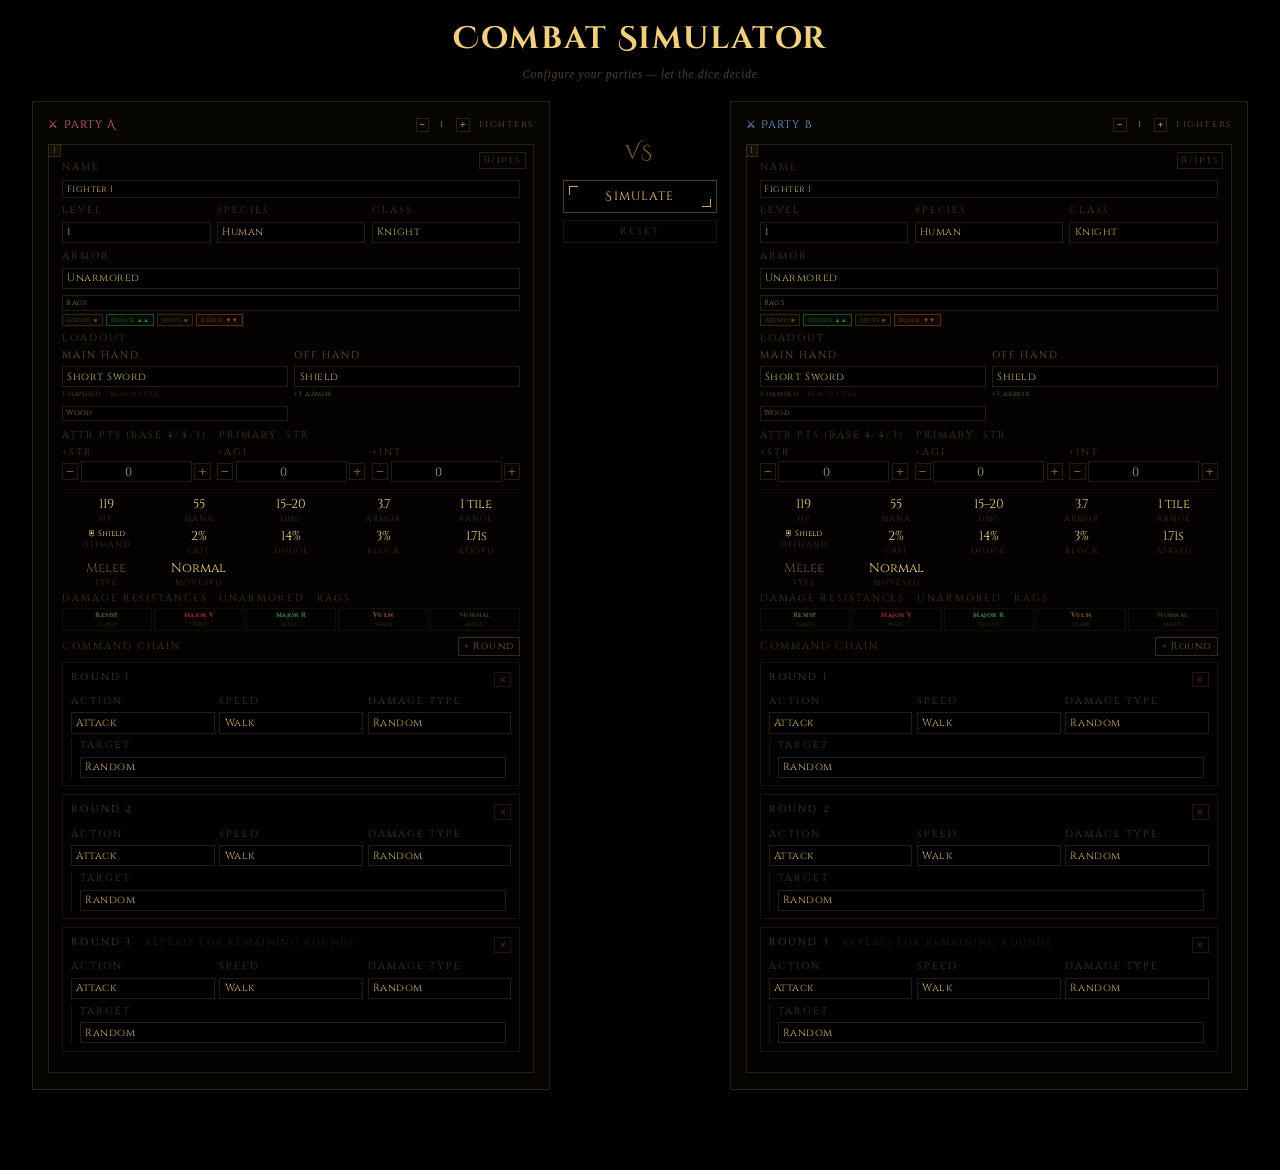
==== commit 296f0609: "adding calculation for diff armor types" ====
--- a/combat.html
+++ b/combat.html
@@ -11,14 +11,11 @@
   --gold:#c8a86a;--gold-bright:#f0d080;--gold-dim:#7a5f30;
   --ember:#ff6b1a;--bg:#000;--panel:rgba(8,6,3,0.97);
   --border:rgba(200,168,100,0.18);--red:#e07070;--blue:#70a8e0;
-  /* fluid base font: 14px at 1280px wide, scales with viewport */
   --base:clamp(15px, 1.25vw, 19px);
 }
 html{font-size:var(--base)}
 html,body{width:100%;min-height:100vh;background:var(--bg);color:var(--gold);
   font-family:'Cinzel',Georgia,serif;overflow-x:hidden}
-
-/* ── Page shell ── */
 .page{
   width:100%;max-width:min(98vw,1800px);margin:0 auto;
   padding:clamp(16px,2vh,32px) clamp(12px,1.5vw,28px) 5rem;
@@ -30,14 +27,10 @@
 .sub{font-family:'IM Fell English',serif;font-style:italic;
   font-size:clamp(.7rem,.9vw,1rem);
   color:rgba(200,168,100,.4);text-align:center;margin-bottom:1.8em;letter-spacing:.06em}
-
-/* ── Divider ── */
 .dv{display:flex;align-items:center;gap:.75rem;margin:1.2rem 0}
 .dv-l{flex:1;height:1px;background:linear-gradient(90deg,transparent,rgba(200,168,100,.28),transparent)}
 .dv-g{width:.42rem;height:.42rem;background:var(--gold);transform:rotate(45deg);box-shadow:0 0 6px var(--gold-bright);flex-shrink:0}
 .dv-t{font-size:.55rem;letter-spacing:.35em;text-transform:uppercase;color:rgba(200,168,100,.32)}
-
-/* ── Setup grid: fluid 3-col, collapses to 1 col below 900px ── */
 .sg{
   display:grid;
   grid-template-columns:1fr clamp(160px,14vw,240px) 1fr;
@@ -47,8 +40,6 @@
   padding:clamp(20px,3vw,48px) clamp(6px,1vw,16px) 0}
 .vs{font-family:'Cinzel Decorative',serif;font-size:clamp(1rem,1.6vw,1.6rem);
   color:var(--gold-dim);letter-spacing:.1em}
-
-/* ── Team panel ── */
 .tp{border:1px solid var(--border);background:var(--panel);
   padding:clamp(10px,1.2vw,18px)}
 .th{display:flex;align-items:center;justify-content:space-between;
@@ -64,8 +55,6 @@
 .sc button:hover{border-color:var(--gold);color:var(--gold-bright)}
 .sd{font-size:.85em;color:var(--gold);min-width:.8rem;text-align:center}
 .cg{display:flex;flex-direction:column;gap:.6rem}
-
-/* ── Character card ── */
 .cc{border:1px solid var(--border);background:rgba(0,0,0,.55);
   padding:clamp(8px,1vw,14px);position:relative;transition:border-color .2s}
 .cc.off{opacity:.22;pointer-events:none}
@@ -79,16 +68,10 @@
   color:rgba(200,168,100,.4)}
 .pb.ov{border-color:rgba(220,80,80,.45);color:rgba(220,80,80,.65)}
 .pb.ok{border-color:rgba(80,190,100,.35);color:rgba(80,190,100,.55)}
-
-/* field label */
 .fl{font-size:clamp(.62rem,.72vw,.82rem);letter-spacing:.2em;text-transform:uppercase;
   color:rgba(200,168,100,.33);margin-bottom:.2em}
-
-/* grids inside card */
 .r3{display:grid;grid-template-columns:1fr 1fr 1fr;gap:.4rem;margin-bottom:.4rem}
 .r2{display:grid;grid-template-columns:1fr 1fr;gap:.4rem;margin-bottom:.4rem}
-
-/* form controls */
 select,input[type=text],input[type=number]{
   width:100%;background:rgba(0,0,0,.9);border:1px solid rgba(200,168,100,.18);
   color:var(--gold);padding:.25em .4em;font-family:'Cinzel',serif;
@@ -96,8 +79,6 @@
   outline:none;transition:border-color .2s;appearance:none}
 select:focus,input:focus{border-color:rgba(200,168,100,.5)}
 select option{background:#0a0800}
-
-/* stat spinners */
 .si{display:flex;align-items:center;gap:.15rem}
 .si button{width:1.2em;height:1.2em;flex-shrink:0;background:transparent;
   border:1px solid rgba(200,168,100,.16);color:var(--gold-dim);cursor:pointer;
@@ -105,15 +86,11 @@
   transition:all .1s;line-height:1}
 .si button:hover{border-color:var(--gold);color:var(--gold)}
 .si input{text-align:center;padding:.15em .1em;font-size:.75rem}
-
-/* derived stats grid */
 .dg{display:grid;grid-template-columns:repeat(5,1fr);gap:.25rem;
   margin-top:.35rem;padding-top:.4rem;border-top:1px solid rgba(200,168,100,.06)}
 .di{text-align:center}
 .dv2{font-size:clamp(.8rem,.9vw,1.05rem);color:var(--gold-bright)}
 .dl{font-size:.5rem;letter-spacing:.12em;text-transform:uppercase;color:rgba(200,168,100,.3)}
-
-/* ── Action buttons ── */
 .bs{font-family:'Cinzel Decorative',serif;
   font-size:clamp(.7rem,.9vw,1.1rem);letter-spacing:.1em;
   padding:.7em 1.5em;background:transparent;
@@ -129,27 +106,19 @@
   background:transparent;border:1px solid rgba(200,168,100,.12);
   color:rgba(200,168,100,.32);cursor:pointer;transition:all .2s;width:100%}
 .bx:hover{border-color:rgba(200,168,100,.35);color:var(--gold)}
-
-/* ── Battle section ── */
 #bs2{display:none;margin-top:.3rem}
-
-/* battle layout: tilemap left, sidebar right — flex so sidebar grows with content */
 .bl{
   display:flex;flex-direction:row;gap:clamp(12px,1.5vw,24px);align-items:start;
   width:100%;
 }
-.bl-map{flex:1 1 0;min-width:0}  /* tilemap column, shrinks to fit */
+.bl-map{flex:1 1 0;min-width:0}
 .bl-side{
-  flex:0 0 clamp(260px,22vw,400px);  /* sidebar: fluid width */
+  flex:0 0 clamp(260px,22vw,400px);
   display:flex;flex-direction:column;gap:.9rem;
 }
-
-/* tilemap canvas wrapper */
 #tw{position:relative;border:1px solid rgba(200,168,100,.13);
   overflow:hidden;background:#000;width:100%;display:block}
 #tc{display:block;image-rendering:pixelated;width:100%;height:auto}
-
-/* round controls */
 .rc{display:flex;align-items:center;gap:.45rem;margin-bottom:.7rem;flex-wrap:wrap}
 .rc button{font-family:'Cinzel',serif;font-size:clamp(.6rem,.7vw,.85rem);
   letter-spacing:.18em;text-transform:uppercase;padding:.35em .7em;
@@ -160,8 +129,6 @@
 .rl{font-family:'Cinzel Decorative',serif;font-size:clamp(.6rem,.75vw,.9rem);
   color:var(--gold-dim);letter-spacing:.09em;margin-left:auto;white-space:nowrap}
 .rn{color:var(--gold-bright)}
-
-/* HP bars */
 .hp{display:flex;flex-direction:column;gap:.7rem}
 .htl{font-size:clamp(.6rem,.7vw,.8rem);letter-spacing:.28em;
   text-transform:uppercase;margin-bottom:.3rem}
@@ -177,8 +144,6 @@
 .low{background:linear-gradient(90deg,#7a5020,#c4801a)}
 .crit{background:linear-gradient(90deg,#7a2020,#d04040)}
 .dead{background:rgba(50,20,20,.4);width:100%!important}
-
-/* Combat log */
 .lw{border:1px solid var(--border);background:rgba(0,0,0,.75);
   height:clamp(240px,32vh,520px);overflow-y:auto;
   padding:clamp(6px,.8vw,12px)}
@@ -202,15 +167,20 @@
 .wa{color:var(--red)}.wb{color:var(--blue)}.wd{color:var(--gold)}
 .dm{color:var(--ember);font-weight:bold}
 .ct{color:var(--gold-bright);font-size:.75em;letter-spacing:.12em}
-
-/* ── Command chain ── */
 .cmd-block{margin-bottom:.5rem;border:1px solid rgba(200,168,100,.1);padding:.45rem .5rem;background:rgba(0,0,0,.3)}
 .cmd-ph{font-size:.62rem;letter-spacing:.22em;text-transform:uppercase;color:rgba(200,168,100,.38);margin-bottom:.35rem}
 .cmd-row{display:flex;gap:.3rem;align-items:center;flex-wrap:wrap;margin-bottom:.3rem}
 .cmd-sel{flex:1;min-width:80px}
 .cmd-sub{display:flex;gap:.3rem;align-items:center;flex-wrap:wrap;margin-top:.25rem;padding-left:.5rem;border-left:1px solid rgba(200,168,100,.12)}
 .cmd-note{font-size:.6rem;color:rgba(200,168,100,.3);letter-spacing:.08em;font-style:italic}
-/* ── Responsive breakpoints ── */
+
+/* ── Armor performance badge ── */
+.arm-perf{display:flex;gap:3px;flex-wrap:wrap;margin-top:3px}
+.arm-pip{font-size:6px;letter-spacing:.06em;padding:1px 4px;border:1px solid;border-radius:1px}
+.arm-pip.neg{border-color:rgba(220,100,60,.4);color:rgba(220,100,60,.7);background:rgba(220,100,60,.06)}
+.arm-pip.pos{border-color:rgba(80,200,100,.35);color:rgba(80,200,100,.6);background:rgba(80,200,100,.05)}
+.arm-pip.neu{border-color:rgba(200,168,100,.2);color:rgba(200,168,100,.4);background:rgba(200,168,100,.04)}
+
 @media(max-width:900px){
   .sg{grid-template-columns:1fr}
   .vc{flex-direction:row;padding:.5rem 0}
@@ -288,95 +258,84 @@
   Rocker:   {s:2,a:3,i:0,p:'a',mn:10,mx:16},
   Shaman:   {s:1,a:0,i:4,p:'s',mn:9, mx:15},
 };
-// ── Weapon lists ─────────────────────────────────────────────────────────────
-
-// 1H melee (can hold offhand)
 const WM1H=['Short Sword','Short Axe','Hammer','Dagger'];
-
-// 2H melee — all occupy both hands
-// Reach group (range 2): polearms, heavy, and Staff (melee + magic enable)
 const WM2H_REACH=['Halberd','Spear','Flail','Big Axe','War Hammer','Staff','Long Sword'];
-const WM2H=[...WM2H_REACH]; // all 2H melee have reach
-const WM=[...WM1H,...WM2H]; // full melee list
-
-// Throwable 1H weapons (throw action uses range, melee attack uses range 1)
+const WM2H=[...WM2H_REACH];
+const WM=[...WM1H,...WM2H];
 const THROWABLE=new Set(['Short Axe','Hammer']);
-
-// Ranged weapons — all 2H. Giant Slingshot: Troll only.
 const WR=['Giant Slingshot','Pulver Rifle','Heavy Crossbow','Light Crossbow',
           'Long Bow','Short Bow','Slingshot'];
-
-// Focus: offhand-only magic enabler. NOT a weapon, never in main hand.
-// Staff: 2H melee weapon that also enables casting (listed in WM2H above).
-
-// Weapon attack range (Chebyshev tiles)
 const WP_RANGE={
-  // ── Ranged ──────────────────────────────────────────────
-  'Giant Slingshot' :9,  // Troll only
+  'Giant Slingshot' :9,
   'Pulver Rifle'    :8,
   'Long Bow'        :7,
   'Heavy Crossbow'  :7,
   'Light Crossbow'  :6,
   'Short Bow'       :5,
   'Slingshot'       :4,
-  // ── 2H reach melee ── range 2 ───────────────────────────
   'Halberd':2,'Spear':2,'Flail':2,
   'Big Axe':2,'War Hammer':2,
   'Staff'  :2,'Long Sword':2,
-  // ── 1H melee ── range 1 ─────────────────────────────────
   'Short Sword':1,'Dagger':1,
-  // ── Throwable (when thrown as ranged action) ─────────────
   'Short Axe':3,'Hammer':2,
 };
 function wpRange(wp,thrown){
   if(thrown&&THROWABLE.has(wp))return WP_RANGE[wp]??1;
-  if(THROWABLE.has(wp))return 1; // in melee these are range 1
+  if(THROWABLE.has(wp))return 1;
   return WP_RANGE[wp]??1;
 }
-
-// Reach melee: attacks from 2 tiles (not ranged — close-quarters reach)
 const REACH_MELEE=new Set(['Halberd','Spear','Flail','Big Axe','War Hammer','Staff','Long Sword']);
-
-// ── Classification helpers ─────────────────────────────────────────────────
 function is2H(wp){
   if(!wp||wp==='—') return false;
   return WR.includes(wp)||WM2H.includes(wp);
 }
 function is1H(wp){ return WM1H.includes(wp); }
-// Staff (2H melee) and Focus (offhand only) both enable magic casting
 function isMagicWp(wp){ return wp==='Staff'||wp==='Focus'; }
 function isRangedWp(wp){ return WR.includes(wp); }
-// Combat movement: only true ranged weapons retreat/fire at range
 function isRanged(wp){ return WR.includes(wp); }
-
-// ── Species restrictions ───────────────────────────────────────────────────
 function wpAllowedForSpecies(wp,sp){
   if(wp==='Giant Slingshot') return sp==='Troll';
   return true;
 }
-
-// Shield armor bonus
 const SHIELD_BONUS=3;
-
-// ── Armor types ───────────────────────────────────────────────────────────────
 const ARM=['Unarmored','Light Armor','Heavy Armor','Natural'];
 
-// Armor modifiers to dodge% and block%
+// ── Armor performance modifiers ────────────────────────────────────────────
+// dodge:        flat % modifier to dodge chance
+// block:        flat % modifier to block chance
+// atkSpeedMult: multiplier on attack interval (1.0=unchanged, >1=slower)
+// movePenalty:  fraction subtracted from advance steps (0=none, 0.5=half speed, 1=stopped)
 const ARM_MODS={
-  'Unarmored': {dodge:+12, block:-15},
-  'Light Armor':{dodge:+5,  block:-8 },
-  'Heavy Armor':{dodge:-12, block:+15},
-  'Natural':   {dodge:-3,  block:-4, magic_res:+0.06},
+  'Unarmored': {dodge:+12, block:-15, atkSpeedMult:1.00, movePenalty:0   },
+  'Light Armor':{dodge:+5,  block: -8, atkSpeedMult:1.10, movePenalty:0   },
+  'Heavy Armor':{dodge:-12, block:+15, atkSpeedMult:1.28, movePenalty:0.6, magic_res:0},
+  'Natural':   {dodge: -3, block: -4, atkSpeedMult:1.06, movePenalty:0,   magic_res:+0.06},
 };
 
-// ── Damage types ──────────────────────────────────────────────────────────────
+// ── Class armor affinity — trained classes suffer reduced penalties ───────────
+// 'heavy': Knight/Berserker/Butcher/Bonker/Rocker — heavy armor penalties halved, slight bonuses
+// 'light': Marksman/Ranger/Archer/Rifleman/Slinger/Raider/Warlock — light armor penalties minimal
+// no entry = full penalties apply (Mage, Witch, Cleric, Druid, Assassin, Shaman)
+const CLASS_ARMOR_AFFINITY={
+  // Heavy armor trained — reduced atkSpeed/move/dodge penalties in heavy
+  Knight:   'heavy',
+  Berserker:'heavy',
+  Butcher:  'heavy',
+  Bonker:   'heavy',
+  Rocker:   'heavy',
+  // Light armor trained — near-zero light armor penalties
+  Marksman: 'light',
+  Ranger:   'light',
+  Archer:   'light',
+  Rifleman: 'light',
+  Slinger:  'light',
+  Raider:   'light',
+  Warlock:  'light',
+  // No affinity: Mage, Witch, Cleric, Druid, Assassin, Shaman — full penalties
+};
+
 const DMG_TYPES=['slashing','piercing','bludgeoning','stabbing','magic'];
-
-// ── Resistance multipliers ────────────────────────────────────────────────────
 const RES_MUL={major_res:0.5, minor_res:0.75, normal:1.0, minor_vuln:1.25, major_vuln:1.6};
-
-// ── Weapon material data ──────────────────────────────────────────────────────
-// Each entry: {name, lv, mS, mA, mI, apr} (multipliers per stat, actions per round)
 const WP_MATS={
   'Short Sword':[
     {name:'Wood',lv:1,mS:1,mA:1.1,mI:1,apr:2},
@@ -396,318 +355,185 @@
     {name:'Hardened Steel of *',lv:15,mS:1.3,mA:1.8,mI:1.3,apr:2},
   ],
   'Short Axe':[
-    {name:'Wood',lv:1,mS:1.1,mA:1,mI:1,apr:2},
-    {name:'Rusty',lv:2,mS:1.1,mA:1,mI:1,apr:2},
-    {name:'Simple Bronze',lv:3,mS:1.2,mA:1.1,mI:1,apr:2},
-    {name:'Bronze',lv:4,mS:1.3,mA:1.1,mI:1,apr:2},
-    {name:'Bronze of *',lv:5,mS:1.4,mA:1.2,mI:1,apr:2},
-    {name:'Hardened Bronze',lv:6,mS:1.6,mA:1.1,mI:1,apr:2},
-    {name:'Simple Iron',lv:7,mS:1.6,mA:1.1,mI:1,apr:2},
-    {name:'Iron',lv:8,mS:1.6,mA:1.1,mI:1,apr:2},
-    {name:'Hardened Iron',lv:9,mS:1.6,mA:1.1,mI:1,apr:2},
-    {name:'Hardened Iron of *',lv:10,mS:1.7,mA:1.2,mI:1,apr:2},
-    {name:'Simple Steel',lv:11,mS:1.7,mA:1.1,mI:1,apr:2},
-    {name:'Steel',lv:12,mS:1.7,mA:1.1,mI:1,apr:2},
-    {name:'Fine Steel',lv:13,mS:1.7,mA:1.1,mI:1,apr:2},
-    {name:'Hardened Steel',lv:14,mS:1.7,mA:1.1,mI:1,apr:2},
+    {name:'Wood',lv:1,mS:1.1,mA:1,mI:1,apr:2},{name:'Rusty',lv:2,mS:1.1,mA:1,mI:1,apr:2},
+    {name:'Simple Bronze',lv:3,mS:1.2,mA:1.1,mI:1,apr:2},{name:'Bronze',lv:4,mS:1.3,mA:1.1,mI:1,apr:2},
+    {name:'Bronze of *',lv:5,mS:1.4,mA:1.2,mI:1,apr:2},{name:'Hardened Bronze',lv:6,mS:1.6,mA:1.1,mI:1,apr:2},
+    {name:'Simple Iron',lv:7,mS:1.6,mA:1.1,mI:1,apr:2},{name:'Iron',lv:8,mS:1.6,mA:1.1,mI:1,apr:2},
+    {name:'Hardened Iron',lv:9,mS:1.6,mA:1.1,mI:1,apr:2},{name:'Hardened Iron of *',lv:10,mS:1.7,mA:1.2,mI:1,apr:2},
+    {name:'Simple Steel',lv:11,mS:1.7,mA:1.1,mI:1,apr:2},{name:'Steel',lv:12,mS:1.7,mA:1.1,mI:1,apr:2},
+    {name:'Fine Steel',lv:13,mS:1.7,mA:1.1,mI:1,apr:2},{name:'Hardened Steel',lv:14,mS:1.7,mA:1.1,mI:1,apr:2},
     {name:'Hardened Steel of *',lv:15,mS:1.8,mA:1.2,mI:1,apr:2},
   ],
   'Hammer':[
-    {name:'Wood',lv:1,mS:1.6,mA:1,mI:1,apr:2},
-    {name:'Rusty',lv:2,mS:1.7,mA:1.1,mI:1,apr:2},
-    {name:'Simple Bronze',lv:3,mS:1.8,mA:1.2,mI:1,apr:2},
-    {name:'Bronze',lv:4,mS:1.9,mA:1.3,mI:1,apr:2},
-    {name:'Bronze of *',lv:5,mS:2,mA:1.4,mI:1.1,apr:2},
-    {name:'Hardened Bronze',lv:6,mS:2.1,mA:1.4,mI:1.1,apr:2},
-    {name:'Simple Iron',lv:7,mS:2.1,mA:1.4,mI:1.1,apr:2},
-    {name:'Iron',lv:8,mS:2.2,mA:1.4,mI:1.2,apr:2},
-    {name:'Hardened Iron',lv:9,mS:2.2,mA:1.4,mI:1.2,apr:2},
-    {name:'Hardened Iron of *',lv:10,mS:2.3,mA:1.4,mI:1.2,apr:2},
-    {name:'Simple Steel',lv:11,mS:2.4,mA:1.5,mI:1.2,apr:2},
-    {name:'Steel',lv:12,mS:2.4,mA:1.5,mI:1.2,apr:2},
-    {name:'Fine Steel',lv:13,mS:2.5,mA:1.6,mI:1.3,apr:2},
-    {name:'Hardened Steel',lv:14,mS:2.5,mA:1.6,mI:1.3,apr:2},
+    {name:'Wood',lv:1,mS:1.6,mA:1,mI:1,apr:2},{name:'Rusty',lv:2,mS:1.7,mA:1.1,mI:1,apr:2},
+    {name:'Simple Bronze',lv:3,mS:1.8,mA:1.2,mI:1,apr:2},{name:'Bronze',lv:4,mS:1.9,mA:1.3,mI:1,apr:2},
+    {name:'Bronze of *',lv:5,mS:2,mA:1.4,mI:1.1,apr:2},{name:'Hardened Bronze',lv:6,mS:2.1,mA:1.4,mI:1.1,apr:2},
+    {name:'Simple Iron',lv:7,mS:2.1,mA:1.4,mI:1.1,apr:2},{name:'Iron',lv:8,mS:2.2,mA:1.4,mI:1.2,apr:2},
+    {name:'Hardened Iron',lv:9,mS:2.2,mA:1.4,mI:1.2,apr:2},{name:'Hardened Iron of *',lv:10,mS:2.3,mA:1.4,mI:1.2,apr:2},
+    {name:'Simple Steel',lv:11,mS:2.4,mA:1.5,mI:1.2,apr:2},{name:'Steel',lv:12,mS:2.4,mA:1.5,mI:1.2,apr:2},
+    {name:'Fine Steel',lv:13,mS:2.5,mA:1.6,mI:1.3,apr:2},{name:'Hardened Steel',lv:14,mS:2.5,mA:1.6,mI:1.3,apr:2},
     {name:'Hardened Steel of *',lv:15,mS:2.6,mA:1.6,mI:1.4,apr:2},
   ],
   'Dagger':[
-    {name:'Wood',lv:1,mS:1,mA:1.3,mI:1.1,apr:3},
-    {name:'Rusty',lv:2,mS:1,mA:1.3,mI:1.1,apr:3},
-    {name:'Simple Bronze',lv:3,mS:1,mA:1.4,mI:1.1,apr:3},
-    {name:'Bronze',lv:4,mS:1,mA:1.4,mI:1.1,apr:3},
-    {name:'Bronze of *',lv:5,mS:1.1,mA:1.5,mI:1.3,apr:3},
-    {name:'Hardened Bronze',lv:6,mS:1,mA:1.6,mI:1.2,apr:3},
-    {name:'Simple Iron',lv:7,mS:1,mA:1.6,mI:1.2,apr:3},
-    {name:'Iron',lv:8,mS:1,mA:1.7,mI:1.2,apr:3},
-    {name:'Hardened Iron',lv:9,mS:1,mA:1.7,mI:1.2,apr:3},
-    {name:'Hardened Iron of *',lv:10,mS:1.2,mA:2,mI:1.5,apr:3},
-    {name:'Simple Steel',lv:11,mS:1,mA:2,mI:1.4,apr:3},
-    {name:'Steel',lv:12,mS:1,mA:2,mI:1.4,apr:3},
-    {name:'Fine Steel',lv:13,mS:1,mA:2,mI:1.5,apr:3},
-    {name:'Hardened Steel',lv:14,mS:1,mA:2,mI:1.5,apr:3},
+    {name:'Wood',lv:1,mS:1,mA:1.3,mI:1.1,apr:3},{name:'Rusty',lv:2,mS:1,mA:1.3,mI:1.1,apr:3},
+    {name:'Simple Bronze',lv:3,mS:1,mA:1.4,mI:1.1,apr:3},{name:'Bronze',lv:4,mS:1,mA:1.4,mI:1.1,apr:3},
+    {name:'Bronze of *',lv:5,mS:1.1,mA:1.5,mI:1.3,apr:3},{name:'Hardened Bronze',lv:6,mS:1,mA:1.6,mI:1.2,apr:3},
+    {name:'Simple Iron',lv:7,mS:1,mA:1.6,mI:1.2,apr:3},{name:'Iron',lv:8,mS:1,mA:1.7,mI:1.2,apr:3},
+    {name:'Hardened Iron',lv:9,mS:1,mA:1.7,mI:1.2,apr:3},{name:'Hardened Iron of *',lv:10,mS:1.2,mA:2,mI:1.5,apr:3},
+    {name:'Simple Steel',lv:11,mS:1,mA:2,mI:1.4,apr:3},{name:'Steel',lv:12,mS:1,mA:2,mI:1.4,apr:3},
+    {name:'Fine Steel',lv:13,mS:1,mA:2,mI:1.5,apr:3},{name:'Hardened Steel',lv:14,mS:1,mA:2,mI:1.5,apr:3},
     {name:'Hardened Steel of *',lv:15,mS:1.3,mA:2.1,mI:2,apr:3},
   ],
   'Long Sword':[
-    {name:'Wood',lv:1,mS:1,mA:1.3,mI:1,apr:2},
-    {name:'Rusty',lv:2,mS:1,mA:1.3,mI:1,apr:2},
-    {name:'Simple Bronze',lv:3,mS:1,mA:1.4,mI:1,apr:2},
-    {name:'Bronze',lv:4,mS:1,mA:1.4,mI:1,apr:2},
-    {name:'Bronze of *',lv:5,mS:1.2,mA:1.5,mI:1,apr:2},
-    {name:'Hardened Bronze',lv:6,mS:1.1,mA:1.6,mI:1,apr:2},
-    {name:'Simple Iron',lv:7,mS:1.1,mA:1.6,mI:1,apr:2},
-    {name:'Iron',lv:8,mS:1.1,mA:1.7,mI:1,apr:2},
-    {name:'Hardened Iron',lv:9,mS:1.1,mA:1.7,mI:1,apr:2},
-    {name:'Hardened Iron of *',lv:10,mS:1.3,mA:1.8,mI:1.1,apr:2},
-    {name:'Simple Steel',lv:11,mS:1.2,mA:1.9,mI:1,apr:2},
-    {name:'Steel',lv:12,mS:1.2,mA:1.9,mI:1,apr:2},
-    {name:'Fine Steel',lv:13,mS:1.2,mA:1.9,mI:1,apr:2},
-    {name:'Hardened Steel',lv:14,mS:1.2,mA:1.9,mI:1,apr:2},
+    {name:'Wood',lv:1,mS:1,mA:1.3,mI:1,apr:2},{name:'Rusty',lv:2,mS:1,mA:1.3,mI:1,apr:2},
+    {name:'Simple Bronze',lv:3,mS:1,mA:1.4,mI:1,apr:2},{name:'Bronze',lv:4,mS:1,mA:1.4,mI:1,apr:2},
+    {name:'Bronze of *',lv:5,mS:1.2,mA:1.5,mI:1,apr:2},{name:'Hardened Bronze',lv:6,mS:1.1,mA:1.6,mI:1,apr:2},
+    {name:'Simple Iron',lv:7,mS:1.1,mA:1.6,mI:1,apr:2},{name:'Iron',lv:8,mS:1.1,mA:1.7,mI:1,apr:2},
+    {name:'Hardened Iron',lv:9,mS:1.1,mA:1.7,mI:1,apr:2},{name:'Hardened Iron of *',lv:10,mS:1.3,mA:1.8,mI:1.1,apr:2},
+    {name:'Simple Steel',lv:11,mS:1.2,mA:1.9,mI:1,apr:2},{name:'Steel',lv:12,mS:1.2,mA:1.9,mI:1,apr:2},
+    {name:'Fine Steel',lv:13,mS:1.2,mA:1.9,mI:1,apr:2},{name:'Hardened Steel',lv:14,mS:1.2,mA:1.9,mI:1,apr:2},
     {name:'Hardened Steel of *',lv:15,mS:1.4,mA:2,mI:1.1,apr:2},
   ],
   'Big Axe':[
-    {name:'Wood',lv:1,mS:1.3,mA:1,mI:1,apr:2},
-    {name:'Rusty',lv:2,mS:1.3,mA:1,mI:1,apr:2},
-    {name:'Simple Bronze',lv:3,mS:1.4,mA:1,mI:1,apr:2},
-    {name:'Bronze',lv:4,mS:1.4,mA:1,mI:1,apr:2},
-    {name:'Bronze of *',lv:5,mS:1.5,mA:1.2,mI:1,apr:2},
-    {name:'Hardened Bronze',lv:6,mS:1.6,mA:1.1,mI:1,apr:2},
-    {name:'Simple Iron',lv:7,mS:1.6,mA:1.1,mI:1,apr:2},
-    {name:'Iron',lv:8,mS:1.7,mA:1.1,mI:1,apr:2},
-    {name:'Hardened Iron',lv:9,mS:1.7,mA:1.1,mI:1,apr:2},
-    {name:'Hardened Iron of *',lv:10,mS:1.8,mA:1.3,mI:1.1,apr:2},
-    {name:'Simple Steel',lv:11,mS:1.9,mA:1.2,mI:1.1,apr:2},
-    {name:'Steel',lv:12,mS:1.9,mA:1.2,mI:1.1,apr:2},
-    {name:'Fine Steel',lv:13,mS:2,mA:1.2,mI:1.2,apr:2},
-    {name:'Hardened Steel',lv:14,mS:2,mA:1.2,mI:1.2,apr:2},
+    {name:'Wood',lv:1,mS:1.3,mA:1,mI:1,apr:2},{name:'Rusty',lv:2,mS:1.3,mA:1,mI:1,apr:2},
+    {name:'Simple Bronze',lv:3,mS:1.4,mA:1,mI:1,apr:2},{name:'Bronze',lv:4,mS:1.4,mA:1,mI:1,apr:2},
+    {name:'Bronze of *',lv:5,mS:1.5,mA:1.2,mI:1,apr:2},{name:'Hardened Bronze',lv:6,mS:1.6,mA:1.1,mI:1,apr:2},
+    {name:'Simple Iron',lv:7,mS:1.6,mA:1.1,mI:1,apr:2},{name:'Iron',lv:8,mS:1.7,mA:1.1,mI:1,apr:2},
+    {name:'Hardened Iron',lv:9,mS:1.7,mA:1.1,mI:1,apr:2},{name:'Hardened Iron of *',lv:10,mS:1.8,mA:1.3,mI:1.1,apr:2},
+    {name:'Simple Steel',lv:11,mS:1.9,mA:1.2,mI:1.1,apr:2},{name:'Steel',lv:12,mS:1.9,mA:1.2,mI:1.1,apr:2},
+    {name:'Fine Steel',lv:13,mS:2,mA:1.2,mI:1.2,apr:2},{name:'Hardened Steel',lv:14,mS:2,mA:1.2,mI:1.2,apr:2},
     {name:'Hardened Steel of *',lv:15,mS:2.1,mA:1.4,mI:1.2,apr:2},
   ],
   'War Hammer':[
-    {name:'Wood',lv:1,mS:2.5,mA:1,mI:1,apr:1},
-    {name:'Rusty',lv:2,mS:2.5,mA:1.1,mI:1,apr:1},
-    {name:'Simple Bronze',lv:3,mS:3,mA:1.2,mI:1.1,apr:1},
-    {name:'Bronze',lv:4,mS:3,mA:1.3,mI:1.1,apr:1},
-    {name:'Bronze of *',lv:5,mS:3,mA:1.3,mI:1.1,apr:1},
-    {name:'Hardened Bronze',lv:6,mS:3.2,mA:1.4,mI:1.2,apr:1},
-    {name:'Simple Iron',lv:7,mS:3.2,mA:1.4,mI:1.2,apr:1},
-    {name:'Iron',lv:8,mS:3.4,mA:1.5,mI:1.3,apr:1},
-    {name:'Hardened Iron',lv:9,mS:3.4,mA:1.5,mI:1.3,apr:1},
-    {name:'Hardened Iron of *',lv:10,mS:3.4,mA:1.5,mI:1.3,apr:1},
-    {name:'Simple Steel',lv:11,mS:3.6,mA:1.6,mI:1.4,apr:1},
-    {name:'Steel',lv:12,mS:3.6,mA:1.6,mI:1.4,apr:1},
-    {name:'Fine Steel',lv:13,mS:3.8,mA:1.7,mI:1.5,apr:1},
-    {name:'Hardened Steel',lv:14,mS:3.8,mA:1.7,mI:1.5,apr:1},
+    {name:'Wood',lv:1,mS:2.5,mA:1,mI:1,apr:1},{name:'Rusty',lv:2,mS:2.5,mA:1.1,mI:1,apr:1},
+    {name:'Simple Bronze',lv:3,mS:3,mA:1.2,mI:1.1,apr:1},{name:'Bronze',lv:4,mS:3,mA:1.3,mI:1.1,apr:1},
+    {name:'Bronze of *',lv:5,mS:3,mA:1.3,mI:1.1,apr:1},{name:'Hardened Bronze',lv:6,mS:3.2,mA:1.4,mI:1.2,apr:1},
+    {name:'Simple Iron',lv:7,mS:3.2,mA:1.4,mI:1.2,apr:1},{name:'Iron',lv:8,mS:3.4,mA:1.5,mI:1.3,apr:1},
+    {name:'Hardened Iron',lv:9,mS:3.4,mA:1.5,mI:1.3,apr:1},{name:'Hardened Iron of *',lv:10,mS:3.4,mA:1.5,mI:1.3,apr:1},
+    {name:'Simple Steel',lv:11,mS:3.6,mA:1.6,mI:1.4,apr:1},{name:'Steel',lv:12,mS:3.6,mA:1.6,mI:1.4,apr:1},
+    {name:'Fine Steel',lv:13,mS:3.8,mA:1.7,mI:1.5,apr:1},{name:'Hardened Steel',lv:14,mS:3.8,mA:1.7,mI:1.5,apr:1},
     {name:'Hardened Steel of *',lv:15,mS:4,mA:3,mI:2,apr:1},
   ],
   'Staff':[
-    {name:'Wood',lv:1,mS:1,mA:1,mI:1.1,apr:3},
-    {name:'Rusty',lv:2,mS:1,mA:1,mI:1.1,apr:3},
-    {name:'Simple Bronze',lv:3,mS:1,mA:1,mI:1.1,apr:3},
-    {name:'Bronze',lv:4,mS:1,mA:1,mI:1.1,apr:3},
-    {name:'Bronze of *',lv:5,mS:1,mA:1,mI:1.3,apr:3},
-    {name:'Hardened Bronze',lv:6,mS:1,mA:1,mI:1.2,apr:3},
-    {name:'Simple Iron',lv:7,mS:1,mA:1,mI:1.2,apr:3},
-    {name:'Iron',lv:8,mS:1,mA:1,mI:1.2,apr:3},
-    {name:'Hardened Iron',lv:9,mS:1,mA:1,mI:1.2,apr:3},
-    {name:'Hardened Iron of *',lv:10,mS:1,mA:1,mI:1.5,apr:3},
-    {name:'Simple Steel',lv:11,mS:1,mA:1,mI:1.4,apr:3},
-    {name:'Steel',lv:12,mS:1,mA:1,mI:1.4,apr:3},
-    {name:'Fine Steel',lv:13,mS:1,mA:1,mI:1.5,apr:3},
-    {name:'Hardened Steel',lv:14,mS:1,mA:1,mI:1.5,apr:3},
+    {name:'Wood',lv:1,mS:1,mA:1,mI:1.1,apr:3},{name:'Rusty',lv:2,mS:1,mA:1,mI:1.1,apr:3},
+    {name:'Simple Bronze',lv:3,mS:1,mA:1,mI:1.1,apr:3},{name:'Bronze',lv:4,mS:1,mA:1,mI:1.1,apr:3},
+    {name:'Bronze of *',lv:5,mS:1,mA:1,mI:1.3,apr:3},{name:'Hardened Bronze',lv:6,mS:1,mA:1,mI:1.2,apr:3},
+    {name:'Simple Iron',lv:7,mS:1,mA:1,mI:1.2,apr:3},{name:'Iron',lv:8,mS:1,mA:1,mI:1.2,apr:3},
+    {name:'Hardened Iron',lv:9,mS:1,mA:1,mI:1.2,apr:3},{name:'Hardened Iron of *',lv:10,mS:1,mA:1,mI:1.5,apr:3},
+    {name:'Simple Steel',lv:11,mS:1,mA:1,mI:1.4,apr:3},{name:'Steel',lv:12,mS:1,mA:1,mI:1.4,apr:3},
+    {name:'Fine Steel',lv:13,mS:1,mA:1,mI:1.5,apr:3},{name:'Hardened Steel',lv:14,mS:1,mA:1,mI:1.5,apr:3},
     {name:'Hardened Steel of *',lv:15,mS:1,mA:1,mI:2,apr:3},
   ],
-  // ── Generated: Halberd (reach polearm, slashing focus, STR+AGI) ──────────────
   'Halberd':[
-    {name:'Wood',lv:1,mS:1.2,mA:1.1,mI:1,apr:2},
-    {name:'Rusty',lv:2,mS:1.2,mA:1.1,mI:1,apr:2},
-    {name:'Simple Bronze',lv:3,mS:1.3,mA:1.2,mI:1,apr:2},
-    {name:'Bronze',lv:4,mS:1.3,mA:1.2,mI:1,apr:2},
-    {name:'Bronze of *',lv:5,mS:1.4,mA:1.3,mI:1,apr:2},
-    {name:'Hardened Bronze',lv:6,mS:1.5,mA:1.3,mI:1,apr:2},
-    {name:'Simple Iron',lv:7,mS:1.5,mA:1.4,mI:1,apr:2},
-    {name:'Iron',lv:8,mS:1.6,mA:1.4,mI:1,apr:2},
-    {name:'Hardened Iron',lv:9,mS:1.6,mA:1.4,mI:1,apr:2},
-    {name:'Hardened Iron of *',lv:10,mS:1.7,mA:1.5,mI:1.1,apr:2},
-    {name:'Simple Steel',lv:11,mS:1.8,mA:1.5,mI:1.1,apr:2},
-    {name:'Steel',lv:12,mS:1.8,mA:1.5,mI:1.1,apr:2},
-    {name:'Fine Steel',lv:13,mS:1.9,mA:1.6,mI:1.1,apr:2},
-    {name:'Hardened Steel',lv:14,mS:1.9,mA:1.6,mI:1.1,apr:2},
+    {name:'Wood',lv:1,mS:1.2,mA:1.1,mI:1,apr:2},{name:'Rusty',lv:2,mS:1.2,mA:1.1,mI:1,apr:2},
+    {name:'Simple Bronze',lv:3,mS:1.3,mA:1.2,mI:1,apr:2},{name:'Bronze',lv:4,mS:1.3,mA:1.2,mI:1,apr:2},
+    {name:'Bronze of *',lv:5,mS:1.4,mA:1.3,mI:1,apr:2},{name:'Hardened Bronze',lv:6,mS:1.5,mA:1.3,mI:1,apr:2},
+    {name:'Simple Iron',lv:7,mS:1.5,mA:1.4,mI:1,apr:2},{name:'Iron',lv:8,mS:1.6,mA:1.4,mI:1,apr:2},
+    {name:'Hardened Iron',lv:9,mS:1.6,mA:1.4,mI:1,apr:2},{name:'Hardened Iron of *',lv:10,mS:1.7,mA:1.5,mI:1.1,apr:2},
+    {name:'Simple Steel',lv:11,mS:1.8,mA:1.5,mI:1.1,apr:2},{name:'Steel',lv:12,mS:1.8,mA:1.5,mI:1.1,apr:2},
+    {name:'Fine Steel',lv:13,mS:1.9,mA:1.6,mI:1.1,apr:2},{name:'Hardened Steel',lv:14,mS:1.9,mA:1.6,mI:1.1,apr:2},
     {name:'Hardened Steel of *',lv:15,mS:2.1,mA:1.7,mI:1.2,apr:2},
   ],
-  // ── Generated: Spear (reach polearm, stabbing focus, AGI primary) ─────────────
   'Spear':[
-    {name:'Wood',lv:1,mS:1,mA:1.2,mI:1,apr:2},
-    {name:'Rusty',lv:2,mS:1,mA:1.2,mI:1,apr:2},
-    {name:'Simple Bronze',lv:3,mS:1,mA:1.3,mI:1,apr:2},
-    {name:'Bronze',lv:4,mS:1,mA:1.4,mI:1,apr:2},
-    {name:'Bronze of *',lv:5,mS:1.1,mA:1.5,mI:1,apr:2},
-    {name:'Hardened Bronze',lv:6,mS:1.1,mA:1.5,mI:1,apr:2},
-    {name:'Simple Iron',lv:7,mS:1.1,mA:1.6,mI:1,apr:2},
-    {name:'Iron',lv:8,mS:1.2,mA:1.7,mI:1,apr:2},
-    {name:'Hardened Iron',lv:9,mS:1.2,mA:1.7,mI:1,apr:2},
-    {name:'Hardened Iron of *',lv:10,mS:1.2,mA:1.8,mI:1.1,apr:2},
-    {name:'Simple Steel',lv:11,mS:1.2,mA:1.9,mI:1,apr:2},
-    {name:'Steel',lv:12,mS:1.2,mA:1.9,mI:1,apr:2},
-    {name:'Fine Steel',lv:13,mS:1.3,mA:2,mI:1,apr:2},
-    {name:'Hardened Steel',lv:14,mS:1.3,mA:2,mI:1,apr:2},
+    {name:'Wood',lv:1,mS:1,mA:1.2,mI:1,apr:2},{name:'Rusty',lv:2,mS:1,mA:1.2,mI:1,apr:2},
+    {name:'Simple Bronze',lv:3,mS:1,mA:1.3,mI:1,apr:2},{name:'Bronze',lv:4,mS:1,mA:1.4,mI:1,apr:2},
+    {name:'Bronze of *',lv:5,mS:1.1,mA:1.5,mI:1,apr:2},{name:'Hardened Bronze',lv:6,mS:1.1,mA:1.5,mI:1,apr:2},
+    {name:'Simple Iron',lv:7,mS:1.1,mA:1.6,mI:1,apr:2},{name:'Iron',lv:8,mS:1.2,mA:1.7,mI:1,apr:2},
+    {name:'Hardened Iron',lv:9,mS:1.2,mA:1.7,mI:1,apr:2},{name:'Hardened Iron of *',lv:10,mS:1.2,mA:1.8,mI:1.1,apr:2},
+    {name:'Simple Steel',lv:11,mS:1.2,mA:1.9,mI:1,apr:2},{name:'Steel',lv:12,mS:1.2,mA:1.9,mI:1,apr:2},
+    {name:'Fine Steel',lv:13,mS:1.3,mA:2,mI:1,apr:2},{name:'Hardened Steel',lv:14,mS:1.3,mA:2,mI:1,apr:2},
     {name:'Hardened Steel of *',lv:15,mS:1.4,mA:2.1,mI:1.1,apr:2},
   ],
-  // ── Generated: Flail (reach, bludgeoning, STR-heavy like Hammer but 2H reach) ─
   'Flail':[
-    {name:'Wood',lv:1,mS:1.8,mA:1,mI:1,apr:2},
-    {name:'Rusty',lv:2,mS:1.9,mA:1,mI:1,apr:2},
-    {name:'Simple Bronze',lv:3,mS:2,mA:1.1,mI:1,apr:2},
-    {name:'Bronze',lv:4,mS:2,mA:1.1,mI:1,apr:2},
-    {name:'Bronze of *',lv:5,mS:2.1,mA:1.2,mI:1,apr:2},
-    {name:'Hardened Bronze',lv:6,mS:2.2,mA:1.2,mI:1,apr:2},
-    {name:'Simple Iron',lv:7,mS:2.2,mA:1.2,mI:1,apr:2},
-    {name:'Iron',lv:8,mS:2.4,mA:1.3,mI:1,apr:2},
-    {name:'Hardened Iron',lv:9,mS:2.4,mA:1.3,mI:1,apr:2},
-    {name:'Hardened Iron of *',lv:10,mS:2.5,mA:1.3,mI:1.1,apr:2},
-    {name:'Simple Steel',lv:11,mS:2.6,mA:1.4,mI:1.1,apr:2},
-    {name:'Steel',lv:12,mS:2.6,mA:1.4,mI:1.1,apr:2},
-    {name:'Fine Steel',lv:13,mS:2.8,mA:1.4,mI:1.2,apr:2},
-    {name:'Hardened Steel',lv:14,mS:2.8,mA:1.4,mI:1.2,apr:2},
+    {name:'Wood',lv:1,mS:1.8,mA:1,mI:1,apr:2},{name:'Rusty',lv:2,mS:1.9,mA:1,mI:1,apr:2},
+    {name:'Simple Bronze',lv:3,mS:2,mA:1.1,mI:1,apr:2},{name:'Bronze',lv:4,mS:2,mA:1.1,mI:1,apr:2},
+    {name:'Bronze of *',lv:5,mS:2.1,mA:1.2,mI:1,apr:2},{name:'Hardened Bronze',lv:6,mS:2.2,mA:1.2,mI:1,apr:2},
+    {name:'Simple Iron',lv:7,mS:2.2,mA:1.2,mI:1,apr:2},{name:'Iron',lv:8,mS:2.4,mA:1.3,mI:1,apr:2},
+    {name:'Hardened Iron',lv:9,mS:2.4,mA:1.3,mI:1,apr:2},{name:'Hardened Iron of *',lv:10,mS:2.5,mA:1.3,mI:1.1,apr:2},
+    {name:'Simple Steel',lv:11,mS:2.6,mA:1.4,mI:1.1,apr:2},{name:'Steel',lv:12,mS:2.6,mA:1.4,mI:1.1,apr:2},
+    {name:'Fine Steel',lv:13,mS:2.8,mA:1.4,mI:1.2,apr:2},{name:'Hardened Steel',lv:14,mS:2.8,mA:1.4,mI:1.2,apr:2},
     {name:'Hardened Steel of *',lv:15,mS:3,mA:1.5,mI:1.2,apr:2},
   ],
-  // ── Ranged ────────────────────────────────────────────────────────────────────
   'Short Bow':[
-    {name:'Wood',lv:1,mS:1,mA:1.1,mI:1,apr:4},
-    {name:'Rusty',lv:2,mS:1,mA:1.1,mI:1,apr:4},
-    {name:'Simple Bronze',lv:3,mS:1.1,mA:1.2,mI:1,apr:4},
-    {name:'Bronze',lv:4,mS:1.1,mA:1.2,mI:1,apr:4},
-    {name:'Bronze of *',lv:5,mS:1.3,mA:1.4,mI:1.2,apr:4},
-    {name:'Hardened Bronze',lv:6,mS:1.2,mA:1.3,mI:1.1,apr:4},
-    {name:'Simple Iron',lv:7,mS:1.2,mA:1.3,mI:1.1,apr:4},
-    {name:'Iron',lv:8,mS:1.2,mA:1.4,mI:1.2,apr:4},
-    {name:'Hardened Iron',lv:9,mS:1.2,mA:1.4,mI:1.2,apr:4},
-    {name:'Hardened Iron of *',lv:10,mS:1.5,mA:1.6,mI:1.3,apr:4},
-    {name:'Simple Steel',lv:11,mS:1.4,mA:1.5,mI:1.2,apr:4},
-    {name:'Steel',lv:12,mS:1.4,mA:1.5,mI:1.2,apr:4},
-    {name:'Fine Steel',lv:13,mS:1.5,mA:1.7,mI:1.3,apr:4},
-    {name:'Hardened Steel',lv:14,mS:1.5,mA:1.7,mI:1.3,apr:4},
+    {name:'Wood',lv:1,mS:1,mA:1.1,mI:1,apr:4},{name:'Rusty',lv:2,mS:1,mA:1.1,mI:1,apr:4},
+    {name:'Simple Bronze',lv:3,mS:1.1,mA:1.2,mI:1,apr:4},{name:'Bronze',lv:4,mS:1.1,mA:1.2,mI:1,apr:4},
+    {name:'Bronze of *',lv:5,mS:1.3,mA:1.4,mI:1.2,apr:4},{name:'Hardened Bronze',lv:6,mS:1.2,mA:1.3,mI:1.1,apr:4},
+    {name:'Simple Iron',lv:7,mS:1.2,mA:1.3,mI:1.1,apr:4},{name:'Iron',lv:8,mS:1.2,mA:1.4,mI:1.2,apr:4},
+    {name:'Hardened Iron',lv:9,mS:1.2,mA:1.4,mI:1.2,apr:4},{name:'Hardened Iron of *',lv:10,mS:1.5,mA:1.6,mI:1.3,apr:4},
+    {name:'Simple Steel',lv:11,mS:1.4,mA:1.5,mI:1.2,apr:4},{name:'Steel',lv:12,mS:1.4,mA:1.5,mI:1.2,apr:4},
+    {name:'Fine Steel',lv:13,mS:1.5,mA:1.7,mI:1.3,apr:4},{name:'Hardened Steel',lv:14,mS:1.5,mA:1.7,mI:1.3,apr:4},
     {name:'Fine Steel of *',lv:15,mS:1.6,mA:1.8,mI:1.4,apr:4},
   ],
   'Long Bow':[
-    {name:'Wood',lv:1,mS:1,mA:1.3,mI:1,apr:3},
-    {name:'Rusty',lv:2,mS:1,mA:1.3,mI:1,apr:3},
-    {name:'Simple Bronze',lv:3,mS:1,mA:1.4,mI:1,apr:3},
-    {name:'Bronze',lv:4,mS:1,mA:1.4,mI:1,apr:3},
-    {name:'Bronze of *',lv:5,mS:1.3,mA:1.6,mI:1,apr:3},
-    {name:'Hardened Bronze',lv:6,mS:1.2,mA:1.5,mI:1,apr:3},
-    {name:'Simple Iron',lv:7,mS:1.2,mA:1.5,mI:1,apr:3},
-    {name:'Iron',lv:8,mS:1.4,mA:1.7,mI:1,apr:3},
-    {name:'Hardened Iron',lv:9,mS:1.4,mA:1.7,mI:1,apr:3},
-    {name:'Hardened Iron of *',lv:10,mS:1.6,mA:1.8,mI:1.1,apr:3},
-    {name:'Simple Steel',lv:11,mS:1.5,mA:1.9,mI:1,apr:3},
-    {name:'Steel',lv:12,mS:1.5,mA:1.9,mI:1,apr:3},
-    {name:'Fine Steel',lv:13,mS:1.6,mA:1.9,mI:1,apr:3},
-    {name:'Hardened Steel',lv:14,mS:1.6,mA:1.9,mI:1,apr:3},
+    {name:'Wood',lv:1,mS:1,mA:1.3,mI:1,apr:3},{name:'Rusty',lv:2,mS:1,mA:1.3,mI:1,apr:3},
+    {name:'Simple Bronze',lv:3,mS:1,mA:1.4,mI:1,apr:3},{name:'Bronze',lv:4,mS:1,mA:1.4,mI:1,apr:3},
+    {name:'Bronze of *',lv:5,mS:1.3,mA:1.6,mI:1,apr:3},{name:'Hardened Bronze',lv:6,mS:1.2,mA:1.5,mI:1,apr:3},
+    {name:'Simple Iron',lv:7,mS:1.2,mA:1.5,mI:1,apr:3},{name:'Iron',lv:8,mS:1.4,mA:1.7,mI:1,apr:3},
+    {name:'Hardened Iron',lv:9,mS:1.4,mA:1.7,mI:1,apr:3},{name:'Hardened Iron of *',lv:10,mS:1.6,mA:1.8,mI:1.1,apr:3},
+    {name:'Simple Steel',lv:11,mS:1.5,mA:1.9,mI:1,apr:3},{name:'Steel',lv:12,mS:1.5,mA:1.9,mI:1,apr:3},
+    {name:'Fine Steel',lv:13,mS:1.6,mA:1.9,mI:1,apr:3},{name:'Hardened Steel',lv:14,mS:1.6,mA:1.9,mI:1,apr:3},
     {name:'Fine Steel of *',lv:15,mS:1.7,mA:2,mI:1.1,apr:3},
   ],
   'Light Crossbow':[
-    {name:'Wood',lv:1,mS:1,mA:1.1,mI:1,apr:2},
-    {name:'Rusty',lv:2,mS:1,mA:1.1,mI:1,apr:2},
-    {name:'Simple Bronze',lv:3,mS:1,mA:1.2,mI:1.1,apr:2},
-    {name:'Bronze',lv:4,mS:1,mA:1.3,mI:1.1,apr:2},
-    {name:'Bronze of *',lv:5,mS:1,mA:1.4,mI:1.2,apr:2},
-    {name:'Hardened Bronze',lv:6,mS:1,mA:1.6,mI:1.1,apr:2},
-    {name:'Simple Iron',lv:7,mS:1,mA:1.6,mI:1.1,apr:2},
-    {name:'Iron',lv:8,mS:1,mA:1.6,mI:1.1,apr:2},
-    {name:'Hardened Iron',lv:9,mS:1,mA:1.6,mI:1.1,apr:2},
-    {name:'Hardened Iron of *',lv:10,mS:1,mA:1.7,mI:1.2,apr:2},
-    {name:'Simple Steel',lv:11,mS:1,mA:1.7,mI:1.1,apr:2},
-    {name:'Steel',lv:12,mS:1,mA:1.7,mI:1.1,apr:2},
-    {name:'Fine Steel',lv:13,mS:1,mA:1.7,mI:1.1,apr:2},
-    {name:'Hardened Steel',lv:14,mS:1,mA:1.7,mI:1.1,apr:2},
+    {name:'Wood',lv:1,mS:1,mA:1.1,mI:1,apr:2},{name:'Rusty',lv:2,mS:1,mA:1.1,mI:1,apr:2},
+    {name:'Simple Bronze',lv:3,mS:1,mA:1.2,mI:1.1,apr:2},{name:'Bronze',lv:4,mS:1,mA:1.3,mI:1.1,apr:2},
+    {name:'Bronze of *',lv:5,mS:1,mA:1.4,mI:1.2,apr:2},{name:'Hardened Bronze',lv:6,mS:1,mA:1.6,mI:1.1,apr:2},
+    {name:'Simple Iron',lv:7,mS:1,mA:1.6,mI:1.1,apr:2},{name:'Iron',lv:8,mS:1,mA:1.6,mI:1.1,apr:2},
+    {name:'Hardened Iron',lv:9,mS:1,mA:1.6,mI:1.1,apr:2},{name:'Hardened Iron of *',lv:10,mS:1,mA:1.7,mI:1.2,apr:2},
+    {name:'Simple Steel',lv:11,mS:1,mA:1.7,mI:1.1,apr:2},{name:'Steel',lv:12,mS:1,mA:1.7,mI:1.1,apr:2},
+    {name:'Fine Steel',lv:13,mS:1,mA:1.7,mI:1.1,apr:2},{name:'Hardened Steel',lv:14,mS:1,mA:1.7,mI:1.1,apr:2},
     {name:'Fine Steel of *',lv:15,mS:1,mA:1.8,mI:1.2,apr:2},
   ],
   'Heavy Crossbow':[
-    {name:'Wood',lv:1,mS:1,mA:1.3,mI:1,apr:1},
-    {name:'Rusty',lv:2,mS:1,mA:1.3,mI:1,apr:1},
-    {name:'Simple Bronze',lv:3,mS:1,mA:1.4,mI:1,apr:1},
-    {name:'Bronze',lv:4,mS:1,mA:1.4,mI:1,apr:1},
-    {name:'Bronze of *',lv:5,mS:1,mA:1.5,mI:1.2,apr:1},
-    {name:'Hardened Bronze',lv:6,mS:1,mA:1.6,mI:1.1,apr:1},
-    {name:'Simple Iron',lv:7,mS:1,mA:1.6,mI:1.1,apr:1},
-    {name:'Iron',lv:8,mS:1,mA:1.7,mI:1.1,apr:1},
-    {name:'Hardened Iron',lv:9,mS:1,mA:1.7,mI:1.1,apr:1},
-    {name:'Hardened Iron of *',lv:10,mS:1,mA:1.8,mI:1.3,apr:1},
-    {name:'Simple Steel',lv:11,mS:1,mA:1.9,mI:1.2,apr:1},
-    {name:'Steel',lv:12,mS:1,mA:1.9,mI:1.2,apr:1},
-    {name:'Fine Steel',lv:13,mS:1,mA:1.9,mI:1.2,apr:1},
-    {name:'Hardened Steel',lv:14,mS:1,mA:1.9,mI:1.2,apr:1},
+    {name:'Wood',lv:1,mS:1,mA:1.3,mI:1,apr:1},{name:'Rusty',lv:2,mS:1,mA:1.3,mI:1,apr:1},
+    {name:'Simple Bronze',lv:3,mS:1,mA:1.4,mI:1,apr:1},{name:'Bronze',lv:4,mS:1,mA:1.4,mI:1,apr:1},
+    {name:'Bronze of *',lv:5,mS:1,mA:1.5,mI:1.2,apr:1},{name:'Hardened Bronze',lv:6,mS:1,mA:1.6,mI:1.1,apr:1},
+    {name:'Simple Iron',lv:7,mS:1,mA:1.6,mI:1.1,apr:1},{name:'Iron',lv:8,mS:1,mA:1.7,mI:1.1,apr:1},
+    {name:'Hardened Iron',lv:9,mS:1,mA:1.7,mI:1.1,apr:1},{name:'Hardened Iron of *',lv:10,mS:1,mA:1.8,mI:1.3,apr:1},
+    {name:'Simple Steel',lv:11,mS:1,mA:1.9,mI:1.2,apr:1},{name:'Steel',lv:12,mS:1,mA:1.9,mI:1.2,apr:1},
+    {name:'Fine Steel',lv:13,mS:1,mA:1.9,mI:1.2,apr:1},{name:'Hardened Steel',lv:14,mS:1,mA:1.9,mI:1.2,apr:1},
     {name:'Fine Steel of *',lv:15,mS:1,mA:2,mI:1.4,apr:1},
   ],
   'Pulver Rifle':[
-    {name:'Wood',lv:1,mS:1.1,mA:1,mI:1,apr:1},
-    {name:'Rusty',lv:2,mS:1.1,mA:1,mI:1,apr:1},
-    {name:'Simple Bronze',lv:3,mS:1.2,mA:1,mI:1,apr:1},
-    {name:'Bronze',lv:4,mS:1.2,mA:1,mI:1,apr:1},
-    {name:'Bronze of *',lv:5,mS:1.3,mA:1.1,mI:1,apr:1},
-    {name:'Hardened Bronze',lv:6,mS:1.4,mA:1,mI:1,apr:1},
-    {name:'Simple Iron',lv:7,mS:1.4,mA:1,mI:1,apr:1},
-    {name:'Iron',lv:8,mS:1.5,mA:1,mI:1,apr:1},
-    {name:'Hardened Iron',lv:9,mS:1.5,mA:1,mI:1,apr:1},
-    {name:'Hardened Iron of *',lv:10,mS:2,mA:1.2,mI:1,apr:1},
-    {name:'Simple Steel',lv:11,mS:2,mA:1,mI:1,apr:1},
-    {name:'Steel',lv:12,mS:2,mA:1,mI:1,apr:1},
-    {name:'Fine Steel',lv:13,mS:2.1,mA:1,mI:1,apr:1},
-    {name:'Hardened Steel',lv:14,mS:2.2,mA:1,mI:1,apr:1},
+    {name:'Wood',lv:1,mS:1.1,mA:1,mI:1,apr:1},{name:'Rusty',lv:2,mS:1.1,mA:1,mI:1,apr:1},
+    {name:'Simple Bronze',lv:3,mS:1.2,mA:1,mI:1,apr:1},{name:'Bronze',lv:4,mS:1.2,mA:1,mI:1,apr:1},
+    {name:'Bronze of *',lv:5,mS:1.3,mA:1.1,mI:1,apr:1},{name:'Hardened Bronze',lv:6,mS:1.4,mA:1,mI:1,apr:1},
+    {name:'Simple Iron',lv:7,mS:1.4,mA:1,mI:1,apr:1},{name:'Iron',lv:8,mS:1.5,mA:1,mI:1,apr:1},
+    {name:'Hardened Iron',lv:9,mS:1.5,mA:1,mI:1,apr:1},{name:'Hardened Iron of *',lv:10,mS:2,mA:1.2,mI:1,apr:1},
+    {name:'Simple Steel',lv:11,mS:2,mA:1,mI:1,apr:1},{name:'Steel',lv:12,mS:2,mA:1,mI:1,apr:1},
+    {name:'Fine Steel',lv:13,mS:2.1,mA:1,mI:1,apr:1},{name:'Hardened Steel',lv:14,mS:2.2,mA:1,mI:1,apr:1},
     {name:'Fine Steel of *',lv:15,mS:2.3,mA:1.2,mI:1,apr:1},
   ],
   'Slingshot':[
-    {name:'Wood',lv:1,mS:1.3,mA:1,mI:1,apr:3},
-    {name:'Rusty',lv:2,mS:1.3,mA:1,mI:1,apr:3},
-    {name:'Simple Bronze',lv:3,mS:1.4,mA:1,mI:1,apr:3},
-    {name:'Bronze',lv:4,mS:1.4,mA:1,mI:1,apr:3},
-    {name:'Bronze of *',lv:5,mS:1.5,mA:1.1,mI:1,apr:3},
-    {name:'Hardened Bronze',lv:6,mS:1.6,mA:1,mI:1,apr:3},
-    {name:'Simple Iron',lv:7,mS:1.6,mA:1,mI:1,apr:3},
-    {name:'Iron',lv:8,mS:1.7,mA:1,mI:1,apr:3},
-    {name:'Hardened Iron',lv:9,mS:1.7,mA:1,mI:1,apr:3},
-    {name:'Hardened Iron of *',lv:10,mS:2,mA:1.2,mI:1,apr:3},
-    {name:'Simple Steel',lv:11,mS:2.2,mA:1,mI:1,apr:3},
-    {name:'Steel',lv:12,mS:2.2,mA:1,mI:1,apr:3},
-    {name:'Fine Steel',lv:13,mS:2.3,mA:1,mI:1,apr:3},
-    {name:'Hardened Steel',lv:14,mS:2.4,mA:1,mI:1,apr:3},
+    {name:'Wood',lv:1,mS:1.3,mA:1,mI:1,apr:3},{name:'Rusty',lv:2,mS:1.3,mA:1,mI:1,apr:3},
+    {name:'Simple Bronze',lv:3,mS:1.4,mA:1,mI:1,apr:3},{name:'Bronze',lv:4,mS:1.4,mA:1,mI:1,apr:3},
+    {name:'Bronze of *',lv:5,mS:1.5,mA:1.1,mI:1,apr:3},{name:'Hardened Bronze',lv:6,mS:1.6,mA:1,mI:1,apr:3},
+    {name:'Simple Iron',lv:7,mS:1.6,mA:1,mI:1,apr:3},{name:'Iron',lv:8,mS:1.7,mA:1,mI:1,apr:3},
+    {name:'Hardened Iron',lv:9,mS:1.7,mA:1,mI:1,apr:3},{name:'Hardened Iron of *',lv:10,mS:2,mA:1.2,mI:1,apr:3},
+    {name:'Simple Steel',lv:11,mS:2.2,mA:1,mI:1,apr:3},{name:'Steel',lv:12,mS:2.2,mA:1,mI:1,apr:3},
+    {name:'Fine Steel',lv:13,mS:2.3,mA:1,mI:1,apr:3},{name:'Hardened Steel',lv:14,mS:2.4,mA:1,mI:1,apr:3},
     {name:'Fine Steel of *',lv:15,mS:2.5,mA:1.2,mI:1,apr:3},
   ],
   'Giant Slingshot':[
-    {name:'Wood',lv:1,mS:1.3,mA:1,mI:1,apr:1},
-    {name:'Rusty',lv:2,mS:1.3,mA:1,mI:1,apr:1},
-    {name:'Simple Bronze',lv:3,mS:1.4,mA:1,mI:1,apr:1},
-    {name:'Bronze',lv:4,mS:1.4,mA:1,mI:1,apr:1},
-    {name:'Bronze of *',lv:5,mS:1.5,mA:1.1,mI:1,apr:1},
-    {name:'Hardened Bronze',lv:6,mS:1.6,mA:1,mI:1,apr:1},
-    {name:'Simple Iron',lv:7,mS:1.6,mA:1,mI:1,apr:1},
-    {name:'Iron',lv:8,mS:1.7,mA:1,mI:1,apr:1},
-    {name:'Hardened Iron',lv:9,mS:1.7,mA:1,mI:1,apr:1},
-    {name:'Hardened Iron of *',lv:10,mS:2,mA:1.2,mI:1,apr:1},
-    {name:'Simple Steel',lv:11,mS:2.2,mA:1,mI:1,apr:1},
-    {name:'Steel',lv:12,mS:2.2,mA:1,mI:1,apr:1},
-    {name:'Fine Steel',lv:13,mS:2.3,mA:1,mI:1,apr:1},
-    {name:'Hardened Steel',lv:14,mS:2.4,mA:1,mI:1,apr:1},
+    {name:'Wood',lv:1,mS:1.3,mA:1,mI:1,apr:1},{name:'Rusty',lv:2,mS:1.3,mA:1,mI:1,apr:1},
+    {name:'Simple Bronze',lv:3,mS:1.4,mA:1,mI:1,apr:1},{name:'Bronze',lv:4,mS:1.4,mA:1,mI:1,apr:1},
+    {name:'Bronze of *',lv:5,mS:1.5,mA:1.1,mI:1,apr:1},{name:'Hardened Bronze',lv:6,mS:1.6,mA:1,mI:1,apr:1},
+    {name:'Simple Iron',lv:7,mS:1.6,mA:1,mI:1,apr:1},{name:'Iron',lv:8,mS:1.7,mA:1,mI:1,apr:1},
+    {name:'Hardened Iron',lv:9,mS:1.7,mA:1,mI:1,apr:1},{name:'Hardened Iron of *',lv:10,mS:2,mA:1.2,mI:1,apr:1},
+    {name:'Simple Steel',lv:11,mS:2.2,mA:1,mI:1,apr:1},{name:'Steel',lv:12,mS:2.2,mA:1,mI:1,apr:1},
+    {name:'Fine Steel',lv:13,mS:2.3,mA:1,mI:1,apr:1},{name:'Hardened Steel',lv:14,mS:2.4,mA:1,mI:1,apr:1},
     {name:'Fine Steel of *',lv:15,mS:2.5,mA:1.2,mI:1,apr:1},
   ],
 };
-
-// Get highest material available for a weapon at given level
 function wpMatForLevel(wp,lv){
-  const mats=WP_MATS[wp];
-  if(!mats) return null;
-  const avail=mats.filter(m=>m.lv<=lv);
-  return avail.length?avail[avail.length-1]:mats[0];
-}
-// Get specific material by name, or best available
+  const mats=WP_MATS[wp];if(!mats)return null;
+  const avail=mats.filter(m=>m.lv<=lv);return avail.length?avail[avail.length-1]:mats[0];
+}
 function wpMatObj(wp,matName,lv){
-  const mats=WP_MATS[wp];
-  if(!mats) return null;
+  const mats=WP_MATS[wp];if(!mats)return null;
   if(matName){const m=mats.find(x=>x.name===matName);if(m&&m.lv<=(lv||99))return m;}
   return wpMatForLevel(wp,lv||1);
 }
-
-// ── Armor material data ───────────────────────────────────────────────────────
-// Each entry: {name,lv,baseArmor,mS,mA,mI,majRes,minRes,majVuln,minVuln,norm}
-// resistances stored as dmgType strings matching DMG_TYPES
 const ARM_MATS={
   'Unarmored':[
     {name:'Rags',lv:1,ba:0,mS:1,mA:1,mI:1,majR:'bludgeoning',minR:'slashing',majV:'piercing',minV:'stabbing',norm:'magic'},
@@ -778,74 +604,43 @@
     {name:'Magic Chitin',lv:15,ba:40,mS:5,mA:4,mI:2,majR:'magic',minR:'piercing',majV:'slashing',minV:'piercing',norm:'stabbing'},
   ],
 };
-
-// Build resistance table from material data
 function armMatResTable(mat){
   const t={slashing:1,piercing:1,bludgeoning:1,stabbing:1,magic:1};
   if(!mat) return t;
-  t[mat.majR]=RES_MUL.major_res;
-  t[mat.minR]=RES_MUL.minor_res;
-  t[mat.majV]=RES_MUL.major_vuln;
-  t[mat.minV]=RES_MUL.minor_vuln;
-  // norm is always 1.0 by definition; anything else is also 1.0
+  t[mat.majR]=RES_MUL.major_res;t[mat.minR]=RES_MUL.minor_res;
+  t[mat.majV]=RES_MUL.major_vuln;t[mat.minV]=RES_MUL.minor_vuln;
   return t;
 }
-
-// Get best available armor material at or below level
 function armMatForLevel(armType,lv){
-  const mats=ARM_MATS[armType];
-  if(!mats) return null;
-  const avail=mats.filter(m=>m.lv<=lv);
-  return avail.length?avail[avail.length-1]:mats[0];
+  const mats=ARM_MATS[armType];if(!mats)return null;
+  const avail=mats.filter(m=>m.lv<=lv);return avail.length?avail[avail.length-1]:mats[0];
 }
 function armMatObj(armType,matName,lv){
-  const mats=ARM_MATS[armType];
-  if(!mats) return null;
+  const mats=ARM_MATS[armType];if(!mats)return null;
   if(matName){const m=mats.find(x=>x.name===matName);if(m&&m.lv<=(lv||99))return m;}
   return armMatForLevel(armType,lv||1);
 }
-
-// Resistance multipliers per armor type per damage type — now driven by ARM_MATS
-// Legacy fallback table (used if no material found)
 const ARM_RES={
   'Unarmored':{slashing:0.75, piercing:1.6, bludgeoning:0.5, stabbing:1.25, magic:1.0},
   'Light Armor':{slashing:0.5, piercing:1.25, bludgeoning:0.75, stabbing:1.6, magic:1.0},
   'Heavy Armor':{slashing:1.0, piercing:0.75, bludgeoning:1.6, stabbing:0.5, magic:1.25},
   'Natural':{slashing:1.0, piercing:0.75, bludgeoning:1.25, stabbing:0.5, magic:1.6},
 };
-
-// Weapon → damage type mapping
 const WP_DMG_TYPE={
-  // Melee — arrays for dual-type weapons (one chosen randomly per hit)
-  'Short Sword': ['piercing','slashing'],
-  'Dagger':      ['stabbing','piercing'],
-  'Long Sword':  ['stabbing','slashing'],
-  'Big Axe':     ['slashing','bludgeoning'],
-  'Short Axe':   ['slashing'],
-  'Hammer':      ['bludgeoning'],
-  'War Hammer':  ['bludgeoning'],
-  'Staff':       ['bludgeoning'],
-  'Halberd':     ['slashing'],
-  'Spear':       ['stabbing'],
-  'Flail':       ['bludgeoning'],
-  // Ranged — piercing
+  'Short Sword': ['piercing','slashing'],'Dagger':['stabbing','piercing'],
+  'Long Sword':['stabbing','slashing'],'Big Axe':['slashing','bludgeoning'],
+  'Short Axe':['slashing'],'Hammer':['bludgeoning'],'War Hammer':['bludgeoning'],
+  'Staff':['bludgeoning'],'Halberd':['slashing'],'Spear':['stabbing'],'Flail':['bludgeoning'],
   'Long Bow':'piercing','Short Bow':'piercing',
-  'Heavy Crossbow':'piercing','Light Crossbow':'piercing',
-  'Pulver Rifle':'piercing',
-  // Slings — bludgeoning
-  'Giant Slingshot':'bludgeoning','Slingshot':'bludgeoning',
-  'Throwing Knife':'stabbing',
+  'Heavy Crossbow':'piercing','Light Crossbow':'piercing','Pulver Rifle':'piercing',
+  'Giant Slingshot':'bludgeoning','Slingshot':'bludgeoning','Throwing Knife':'stabbing',
 };
 function wpDmgType(wp){
   if(isMagicWp(wp)) return 'magic';
-  const t=WP_DMG_TYPE[wp];
-  if(!t) return 'slashing';
+  const t=WP_DMG_TYPE[wp];if(!t) return 'slashing';
   if(Array.isArray(t)) return t[Math.floor(Math.random()*t.length)];
   return t;
 }
-
-// Apply armor resistance to raw damage
-// matRes: per-dmgType multiplier table from armMatResTable()
 function applyArmor(rawDmg, armorType, dmgType, naturalMagicBonus, matRes){
   const resTable=matRes||(ARM_RES[armorType]||ARM_RES['Unarmored']);
   let mult=resTable[dmgType]??1.0;
@@ -854,8 +649,6 @@
   const label=mult<=0.55?'Major Resist':mult<=0.80?'Resist':mult>=1.55?'Major Vuln':mult>=1.20?'Vuln':'';
   return{dmg:final, label, mult};
 }
-
-// Update ARMOR_TYPES for targeting (command chain)
 const ARMOR_TYPES=['Unarmored','Light Armor','Heavy Armor','Natural'];
 const CI={
   Knight:'\u2694',Marksman:'\u25CE',Cleric:'\u271D',Ranger:'\u2766',Archer:'\u2B21',
@@ -864,31 +657,13 @@
   Bonker:'\u25C6',Rocker:'\u2699',Shaman:'\u26F0',
 };
 const PNAME={s:'STR',a:'AGI',i:'INT'};
-
-// ── Command chain data ────────────────────────────────────────────────────────
-// Phase actions available:
-//   attack        – basic attack (target selection below)
-//   observe       – wait X rounds, build read on enemy
-//   intercept     – melee: close toward enemy melee at run/walk speed
-//   avoid         – melee: route around enemy melee to reach ranged/back
-//   throw         – (throwable weapons only) throw weapon at range
-// Target modes (when action=attack, after observe):
-//   random        – random enemy
-//   lowest_hp     – lowest HP enemy
-//   by_armor      – target specific armor type
-//   by_weapon     – target specific weapon type
-//   by_magic      – target magic users
-//   by_type       – target melee/ranged/magic role
-
-const PHASE_LABELS=null; // removed - now round-by-round
+const PHASE_LABELS=null;
 const MELEE_ACTIONS=['attack','intercept','avoid','observe'];
 const RANGED_ACTIONS=['attack','observe','throw'];
 const TARGET_BASE=['random','nearest','by_weapon','by_armor'];
 const TARGET_OBS2=['random','nearest','by_weapon','by_armor','by_magic','by_type'];
 const ROLE_TYPES=['Melee','Ranged','Magic'];
-
 function dfc_cmd(){return{action:'attack',speed:'walk',observeRounds:1,targetMode:'random',targetFilter:'',dmgTypeChoice:''}}
-
 function availableActions(wp){
   if(isRanged(wp)) return RANGED_ACTIONS;
   if(THROWABLE.has(wp)) return [...MELEE_ACTIONS,'throw'];
@@ -896,61 +671,66 @@
 }
 function targetModes(observeAccum){
   if(observeAccum>=2)return TARGET_OBS2;
-  if(observeAccum>=1)return TARGET_OBS1;
   return TARGET_BASE;
 }
-
-
-// Primary weapon options — Focus never appears here (offhand only)
-// Giant Slingshot filtered out unless species is Troll
 function wopt(cls,sp){
   const ranged=WR.filter(w=>wpAllowedForSpecies(w,sp||'Human'));
   return[...ranged,...WM];
 }
-function wpAllowedForSpecies(wp,sp){
-  if(wp==='Giant Slingshot') return sp==='Troll';
-  return true;
-}
-// Offhand options: Focus is available for any 1H primary (magic enabler, not a weapon)
 function offhandOpts(wp,cls){
   if(is2H(wp)) return [];
   return ['—','Shield',...WM1H,'Focus'];
 }
 
+// ── Derived stats — includes armor performance modifiers ─────────────────────
 function ds(c){
   const sp=SP[c.sp]||{s:2,a:2,i:2};const cl=CL[c.cl]||{s:2,a:2,i:2,p:'s',mn:10,mx:15};
   const S=sp.s+cl.s+(c.pts.s||0),A=sp.a+cl.a+(c.pts.a||0),I=sp.i+cl.i+(c.pts.i||0);
   const lv=c.lv||1;
   const hp=25*S+lv*19,hpr=+(S*.05).toFixed(2),mana=15*I+lv*10;
-
-  // ── Armor material ──────────────────────────────────────────────────────────
   const aMat=armMatObj(c.arm,c.armMat,lv);
-  const aMatMods=ARM_MODS[c.arm]||{dodge:0,block:0};
-  // Base armor: material base + AGI/6 (stat scaling via material mults)
+  // Copy mods so we can mutate for affinity scaling
+  let aMatMods=Object.assign({},ARM_MODS[c.arm]||{dodge:0,block:0,atkSpeedMult:1,movePenalty:0});
   const agiArmor=+(A/6).toFixed(1);
   const armBase=aMat?+(aMat.ba + agiArmor).toFixed(1):+(A/6).toFixed(1);
   const shieldBonus=(c&&c.offhand==='Shield')?SHIELD_BONUS:0;
   const armTotal=+(armBase+shieldBonus).toFixed(1);
   const mit=armTotal/(armTotal+7.5);
-
-  // ── Weapon material ─────────────────────────────────────────────────────────
   const wMat=wpMatObj(c.wp,c.wpMat,lv);
   const mS=wMat?wMat.mS:1, mA=wMat?wMat.mA:1, mI=wMat?wMat.mI:1;
-  // Damage = class base range + primary stat scaled by material multiplier
   const pStat=({s:S,a:A,i:I})[cl.p];
   const scaledPrimary=Math.round(pStat*(cl.p==='s'?mS:cl.p==='a'?mA:mI));
   const dmin=cl.mn+scaledPrimary, dmax=cl.mx+scaledPrimary;
 
-  const spd=+(1.75-A*.01).toFixed(2);
+  // ── Armor affinity — trained classes suffer reduced penalties ────────────────
+  // heavy: Knight/Berserker/Butcher/Bonker/Rocker — halve heavy armor penalties + dodge
+  // light: Marksman/Ranger/Archer/Rifleman/Slinger/Raider/Warlock — quarter light atkSpeed penalty
+  const armorAffinity=CLASS_ARMOR_AFFINITY[c.cl]||'none';
+  const armorKind=c.arm||'Unarmored';
+  let atkSpeedMult=aMatMods.atkSpeedMult||1.0;
+  let movePenalty=aMatMods.movePenalty||0;
+
+  if(armorKind==='Heavy Armor'&&armorAffinity==='heavy'){
+    // Heavy-trained: halve the speed penalty, halve move penalty, halve dodge penalty magnitude
+    atkSpeedMult=1+(atkSpeedMult-1)*0.5;
+    movePenalty*=0.5;
+    aMatMods={...aMatMods, dodge:Math.round(aMatMods.dodge*0.5)};
+  } else if(armorKind==='Light Armor'&&armorAffinity==='light'){
+    // Light-trained: quarter atkSpeed penalty (nearly negligible ~2.5% instead of 10%)
+    atkSpeedMult=1+(atkSpeedMult-1)*0.25;
+  }
+
+  const spdBase=+(1.75-A*.01).toFixed(2);
+  const spd=+(spdBase*atkSpeedMult).toFixed(2);
   const cr=+(A*.5).toFixed(1);
   const dgBase=+(A*.5).toFixed(1);
   const dg=Math.max(0,+(dgBase+aMatMods.dodge).toFixed(1));
   const blkBase=+(S*1.5).toFixed(1);
   const blk=Math.max(0,+(blkBase+aMatMods.block+(shieldBonus*4)).toFixed(1));
-
-  // Resistance table from material
   const matRes=aMat?armMatResTable(aMat):(ARM_RES[c.arm||'Unarmored']);
-  return{S,A,I,hp,hpr,mana,arm:armTotal,spd,cr,dg,blk,dmin,dmax,mit,p:cl.p,shieldBonus,armorType:c.arm||'Unarmored',matRes,aMat,wMat};
+  return{S,A,I,hp,hpr,mana,arm:armTotal,spd,cr,dg,blk,dmin,dmax,mit,p:cl.p,
+         shieldBonus,armorType:c.arm||'Unarmored',matRes,aMat,wMat,
+         movePenalty,atkSpeedMult};
 }
 
 const ST={a:[],b:[]};let szA=1,szB=1;
@@ -962,22 +742,17 @@
   const c=ST[team][i];
   if(!c.cmds||!c.cmds.length){c.cmds=[dfc_cmd()];}
   const wp=c.wp;
-  const oh=c.offhand||'—';
   const acts=availableActions(wp);
   const isMel=!isRanged(wp);
-
-  // Build a skip map: for each round index, how many following rounds it locks
-  // (observe N locks the next N-1 rounds)
   const skip=new Array(c.cmds.length).fill(0);
   let skipUntil=0;
   for(let ph=0;ph<c.cmds.length;ph++){
     if(ph<skipUntil){skip[ph]=1;continue;}
     if(c.cmds[ph].action==='observe'){
       const n=c.cmds[ph].observeRounds||1;
-      skipUntil=ph+n; // rounds ph+1 … ph+n-1 are locked
+      skipUntil=ph+n;
     }
   }
-
   let html=`<div style="margin-bottom:.4rem">
 <div style="display:flex;align-items:center;justify-content:space-between;margin-bottom:.35rem">
   <div class="fl">Command Chain</div>
@@ -985,14 +760,10 @@
 </div>`;
   c.cmds.forEach((cmd,ph)=>{
     const isLocked=skip[ph];
-    const isLastFree=!isLocked&&(ph===c.cmds.length-1||(ph<c.cmds.length-1&&c.cmds.slice(ph+1).every((_,j)=>skip[ph+1+j])));
     const repeatLabel=ph===c.cmds.length-1&&ph>0?' <span style="color:rgba(200,168,100,.2);font-size:.55rem">· repeats for remaining rounds</span>'
       :ph===0&&c.cmds.length===1?' <span style="color:rgba(200,168,100,.2);font-size:.55rem">· repeats every round</span>':'';
-
     if(isLocked){
-      // Find the observe cmd that owns this slot
       let ownerPh=ph-1;while(ownerPh>=0&&skip[ownerPh])ownerPh--;
-      const ownerCmd=c.cmds[ownerPh];
       html+=`<div class="cmd-block" style="opacity:.35;pointer-events:none;border-color:rgba(200,168,100,.05);background:rgba(0,0,0,.15)">
 <div style="display:flex;align-items:center;justify-content:space-between;margin-bottom:.3rem">
   <div class="cmd-ph" style="color:rgba(200,168,100,.4)">Round ${ph+1} <span style="font-size:.55rem">· observing</span></div>
@@ -1003,13 +774,9 @@
 </div>`;
       return;
     }
-
-    // Get dual damage types for this weapon (if any)
     const wpTypes=WP_DMG_TYPE[wp];
     const dualTypes=Array.isArray(wpTypes)?wpTypes:null;
-    // Validate stored choice
     const curDmgChoice=(dualTypes&&dualTypes.includes(cmd.dmgTypeChoice))?cmd.dmgTypeChoice:'';
-
     html+=`<div class="cmd-block">
 <div style="display:flex;align-items:center;justify-content:space-between;margin-bottom:.3rem">
   <div class="cmd-ph">Round ${ph+1}${repeatLabel}</div>
@@ -1066,18 +833,49 @@
 }
 function setCmd(team,i,ph,key,val){
   if(!ST[team][i].cmds)ST[team][i].cmds=[dfc_cmd()];
-  ST[team][i].cmds[ph][key]=val;
-  rc(team);
+  ST[team][i].cmds[ph][key]=val;rc(team);
 }
 function addCmd(team,i){
   if(!ST[team][i].cmds)ST[team][i].cmds=[dfc_cmd()];
-  ST[team][i].cmds.push(dfc_cmd());
-  rc(team);
+  ST[team][i].cmds.push(dfc_cmd());rc(team);
 }
 function removeCmd(team,i,ph){
   if(ST[team][i].cmds.length<=1)return;
-  ST[team][i].cmds.splice(ph,1);
-  rc(team);
+  ST[team][i].cmds.splice(ph,1);rc(team);
+}
+
+// ── Armor performance summary for card display ────────────────────────────────
+function armPerfBadges(d, armorType, className){
+  const affinity=CLASS_ARMOR_AFFINITY[className]||'none';
+  const trained=(armorType==='Heavy Armor'&&affinity==='heavy')||(armorType==='Light Armor'&&affinity==='light');
+  const badges=[];
+  // Attack speed
+  if(d.atkSpeedMult>1.18)      badges.push({cls:'neg',t:'AtkSpd \u25bc\u25bc'});
+  else if(d.atkSpeedMult>1.04) badges.push({cls:'neg',t:'AtkSpd \u25bc'});
+  else                         badges.push({cls:'neu',t:'AtkSpd \u25a0'});
+  // Dodge — apply same affinity scaling used in ds()
+  const dodgeMod=(ARM_MODS[armorType]||{}).dodge||0;
+  let effectiveDodge=dodgeMod;
+  if(armorType==='Heavy Armor'&&affinity==='heavy') effectiveDodge=Math.round(dodgeMod*0.5);
+  // light armor dodge is already positive (+5); light-trained classes keep it as-is
+  if(effectiveDodge<-6)        badges.push({cls:'neg',t:'Dodge \u25bc\u25bc'});
+  else if(effectiveDodge<0)    badges.push({cls:'neg',t:'Dodge \u25bc'});
+  else if(effectiveDodge>6)    badges.push({cls:'pos',t:'Dodge \u25b2\u25b2'});
+  else if(effectiveDodge>0)    badges.push({cls:'pos',t:'Dodge \u25b2'});
+  else                         badges.push({cls:'neu',t:'Dodge \u25a0'});
+  // Move
+  if(d.movePenalty>0.4)        badges.push({cls:'neg',t:'Move \u25bc\u25bc'});
+  else if(d.movePenalty>0.1)   badges.push({cls:'neg',t:'Move \u25bc'});
+  else                         badges.push({cls:'neu',t:'Move \u25a0'});
+  // Block
+  const blockMod=(ARM_MODS[armorType]||{}).block||0;
+  if(blockMod>10)              badges.push({cls:'pos',t:'Block \u25b2\u25b2'});
+  else if(blockMod>0)          badges.push({cls:'pos',t:'Block \u25b2'});
+  else if(blockMod<-10)        badges.push({cls:'neg',t:'Block \u25bc\u25bc'});
+  else if(blockMod<0)          badges.push({cls:'neg',t:'Block \u25bc'});
+  else                         badges.push({cls:'neu',t:'Block \u25a0'});
+  if(trained) badges.push({cls:'pos',t:'\u2605 trained'});
+  return `<div class="arm-perf">${badges.map(b=>`<span class="arm-pip ${b.cls}">${b.t}</span>`).join('')}</div>`;
 }
 
 function rc(team){
@@ -1088,6 +886,12 @@
     const d=ds(c);const us=pu(c),mx=pm(c);const ov=us>mx,ok=us===mx;
     const wo=wopt(c.cl,c.sp);const spB=SP[c.sp];const clB=CL[c.cl];
     const pnm=PNAME[clB.p];
+    // Attack speed color: orange if significantly slowed, amber if mildly
+    const spdColor=d.atkSpeedMult>1.18?'color:rgba(230,110,60,.95)':d.atkSpeedMult>1.04?'color:rgba(230,180,70,.9)':'';
+    const spdArrow=d.atkSpeedMult>1.18?' ▼▼':d.atkSpeedMult>1.04?' ▼':'';
+    const moveColor=d.movePenalty>0.4?'color:rgba(230,110,60,.95)':d.movePenalty>0.1?'color:rgba(230,180,70,.9)':'';
+    const moveTxt=d.movePenalty>0.4?'Slow':d.movePenalty>0.1?'Hindered':'Normal';
+
     el.innerHTML+=`<div class="cc ${i>=sz?'off':''}" id="c${team}${i}">
 <div class="cn">${i+1}</div><div class="pb ${ov?'ov':ok?'ok':''}">${us}/${mx}pts</div>
 <div style="margin:2px 0 5px"><div class="fl">Name</div>
@@ -1097,7 +901,6 @@
 <div><div class="fl">Species</div><select onchange="sf('${team}',${i},'sp',this.value)">${Object.keys(SP).map(s=>`<option ${s===c.sp?'selected':''}>${s}</option>`).join('')}</select></div>
 <div><div class="fl">Class</div><select onchange="scf('${team}',${i},this.value)">${Object.keys(CL).map(s=>`<option ${s===c.cl?'selected':''}>${s}</option>`).join('')}</select></div>
 </div>
-<!-- Armor row -->
 <div style="margin-bottom:5px"><div class="fl">Armor</div>
 <select onchange="sf('${team}',${i},'arm',this.value)">${ARM.filter(a=>a!=='Natural'||c.sp==='Troll').map(a=>`<option ${a===c.arm?'selected':''}>${a}</option>`).join('')}</select>
 ${(()=>{
@@ -1106,12 +909,11 @@
   const cur=c.armMat&&mats.find(m=>m.name===c.armMat)?c.armMat:mats[mats.length-1].name;
   return `<select onchange="sf('${team}',${i},'armMat',this.value)" style="margin-top:2px;font-size:7.5px;color:rgba(200,168,100,.7)">${mats.map(m=>`<option ${m.name===cur?'selected':''}>${m.name}</option>`).join('')}</select>`;
 })()}
+${armPerfBadges(d, c.arm||'Unarmored', c.cl)}
 </div>
-<!-- Hands setup -->
 <div style="margin-bottom:5px">
 <div class="fl" style="margin-bottom:3px">Loadout</div>
 <div class="r2">
-  <!-- Main hand -->
   <div>
     <div class="fl" style="color:rgba(200,168,100,.5)">Main Hand</div>
     <select onchange="setWp('${team}',${i},this.value)">${wo.map(w=>`<option ${w===c.wp?'selected':''}>${w}</option>`).join('')}</select>
@@ -1128,7 +930,6 @@
       return `<select onchange="sf('${team}',${i},'wpMat',this.value)" style="margin-top:2px;font-size:7.5px;color:rgba(200,168,100,.7)">${mats.map(m=>`<option ${m.name===cur?'selected':''}>${m.name}</option>`).join('')}</select>`;
     })()}
   </div>
-  <!-- Off hand -->
   <div>
     <div class="fl" style="color:rgba(200,168,100,.5)">Off Hand</div>
     ${(()=>{
@@ -1146,7 +947,6 @@
   </div>
 </div>
 </div>
-<!-- Sidearm for ranged (melee fallback) -->
 ${isRanged(c.wp)?`<div style="margin-bottom:5px">
 <div class="fl" style="color:rgba(200,168,100,.4)">Sidearm <span style="color:rgba(200,168,100,.22)">(drawn when melee closes in — 1 turn)</span></div>
 <select onchange="sf('${team}',${i},'offhand',this.value)" style="border-color:rgba(200,168,100,.12)">${['—',...WM1H].map(w=>`<option ${w===(c.offhand||'—')?'selected':''}>${w}</option>`).join('')}</select>
@@ -1168,8 +968,9 @@
 <div class="di"><div class="dv2">${d.cr}%</div><div class="dl">Crit</div></div>
 <div class="di"><div class="dv2">${d.dg}%</div><div class="dl">Dodge</div></div>
 <div class="di"><div class="dv2">${d.blk}%</div><div class="dl">Block</div></div>
-<div class="di"><div class="dv2">${d.spd}s</div><div class="dl">AtkSpd</div></div>
+<div class="di"><div class="dv2" style="${spdColor}">${d.spd}s${spdArrow}</div><div class="dl">AtkSpd</div></div>
 <div class="di"><div class="dv2" style="color:${isRanged(c.wp)?'var(--blue)':REACH_MELEE.has(c.wp)?'var(--gold)':'rgba(200,168,100,.5)'}">${isRanged(c.wp)?'Ranged':REACH_MELEE.has(c.wp)?isMagicWp(c.wp)?'Reach+Magic':'Reach':'Melee'}</div><div class="dl">Type</div></div>
+<div class="di"><div class="dv2" style="${moveColor}">${moveTxt}</div><div class="dl">MoveSpd</div></div>
 </div>
 <div style="margin:4px 0 6px">
 <div class="fl" style="margin-bottom:3px;font-size:.6rem">Damage Resistances &middot; ${c.arm||'Unarmored'}${d.aMat?' · '+d.aMat.name:''}</div>
@@ -1191,16 +992,13 @@
 }
 function sf(t,i,k,v){
   ST[t][i][k]=v;
-  // If species changed, validate weapon/armor
   if(k==='sp'){
     const c=ST[t][i];
     if(!wpAllowedForSpecies(c.wp,v)){
-      c.wp=wopt(c.cl,v).find(w=>wpAllowedForSpecies(w,v))||'Short Sword';
-      c.wpMat='';
+      c.wp=wopt(c.cl,v).find(w=>wpAllowedForSpecies(w,v))||'Short Sword';c.wpMat='';
     }
     if(v!=='Troll'&&c.arm==='Natural') c.arm='Unarmored';
   }
-  // Reset material selection if type changes or level drops below selected mat
   if(k==='arm') ST[t][i].armMat='';
   if(k==='lv'){
     const c=ST[t][i];
@@ -1210,8 +1008,7 @@
   rc(t);
 }
 function setWp(t,i,wp){
-  ST[t][i].wp=wp;
-  ST[t][i].wpMat=''; // reset material when weapon changes
+  ST[t][i].wp=wp;ST[t][i].wpMat='';
   const opts=offhandOpts(wp,ST[t][i].cl);
   if(!opts.length){ST[t][i].offhand='—';}
   else if(!opts.includes(ST[t][i].offhand)){ST[t][i].offhand=opts[0];}
@@ -1233,7 +1030,6 @@
 const TM=Array.from({length:TR},()=>Array.from({length:TC},()=>{const v=rng();return v<.30?0:v<.55?1:v<.70?2:v<.82?3:v<.93?4:5}));
 const TV=Array.from({length:TR},()=>Array.from({length:TC},()=>Math.floor(rng()*3)));
 const TP=[['#1a2612','#1e2c14','#222f16'],['#182213','#1c2716','#202d19'],['#141f0f','#17230f','#1a2710'],['#1e1a10','#221e12','#262214'],['#191919','#1d1d1d','#212121'],['#141414','#171717','#1a1a1a']];
-
 function gpos(sz,side){
   const cr2=Math.floor(TR/2);
   const ca=[2,1,3,1,3,2,1,3],cb=[27,28,26,28,26,27,28,26];
@@ -1243,32 +1039,20 @@
     return{row,col:cols[i]};
   });
 }
-
-// Viewport: dynamic — show all fighters with padding
 const VH=TR*TS;
-
-function getViewport(cmb, round){
-  return{camCol:0,vpCols:TC};
-}
-
+function getViewport(cmb,round){return{camCol:0,vpCols:TC};}
 function drawMap(rd){
   const canvas=document.getElementById('tc');
   const {camCol,vpCols}=rd?getViewport(rd.cmb,rd.round):{camCol:0,vpCols:TC};
   const VW=vpCols*TS;
   canvas.width=VW;canvas.height=VH;
   const ctx=canvas.getContext('2d');
-
-  // Draw tiles (only visible columns)
   for(let r=0;r<TR;r++)for(let c=camCol;c<camCol+vpCols;c++){
     if(c<0||c>=TC)continue;
     const px=(c-camCol)*TS,py=r*TS;
-    ctx.fillStyle=TP[TM[r][c]][TV[r][c]];
-    ctx.fillRect(px,py,TS,TS);
-    ctx.strokeStyle='rgba(0,0,0,.38)';ctx.lineWidth=.5;
-    ctx.strokeRect(px+.25,py+.25,TS-.5,TS-.5);
+    ctx.fillStyle=TP[TM[r][c]][TV[r][c]];ctx.fillRect(px,py,TS,TS);
+    ctx.strokeStyle='rgba(0,0,0,.38)';ctx.lineWidth=.5;ctx.strokeRect(px+.25,py+.25,TS-.5,TS-.5);
   }
-
-  // Center divider line (world col 14/15 seam)
   const divWorldCol=Math.floor(TC/2);
   if(divWorldCol>=camCol && divWorldCol<camCol+vpCols){
     const dvx=(divWorldCol-camCol)*TS;
@@ -1276,13 +1060,9 @@
     ctx.beginPath();ctx.moveTo(dvx,0);ctx.lineTo(dvx,VH);ctx.stroke();
     ctx.setLineDash([]);ctx.restore();
   }
-
   if(!rd)return;
-
-  // Draw combatants
   for(const c of rd.cmb){
     const px=(c.col-camCol)*TS,py=c.row*TS;
-    // Skip if off-screen
     if(c.col<camCol||c.col>=camCol+vpCols)continue;
     const isA=c.side==='a';
     if(c.dead){
@@ -1291,23 +1071,16 @@
       ctx.fillStyle='#555';ctx.fillText('\u2620',px+TS/2,py+TS/2);ctx.globalAlpha=1;continue;
     }
     const hp=c.hp/c.mhp;
-    // Running tint — orange overlay if sprinting
-    if(c.running){
-      ctx.fillStyle='rgba(200,100,20,.18)';ctx.fillRect(px+1,py+1,TS-2,TS-2);
-    } else {
-      ctx.fillStyle=isA?'rgba(200,60,60,.16)':'rgba(60,120,220,.16)';ctx.fillRect(px+1,py+1,TS-2,TS-2);
-    }
+    if(c.running){ctx.fillStyle='rgba(200,100,20,.18)';ctx.fillRect(px+1,py+1,TS-2,TS-2);}
+    else{ctx.fillStyle=isA?'rgba(200,60,60,.16)':'rgba(60,120,220,.16)';ctx.fillRect(px+1,py+1,TS-2,TS-2);}
     ctx.beginPath();ctx.arc(px+TS/2,py+TS/2,TS/2-4,0,Math.PI*2);
     ctx.strokeStyle=hp>.5?'rgba(80,210,90,.52)':hp>.25?'rgba(210,150,30,.58)':'rgba(210,50,50,.62)';
     ctx.lineWidth=1.5;ctx.stroke();
-    // Range ring: faint box showing attack reach (only for reach/ranged fighters)
-    const rng=wpRange(c.activeWp||c.wp);
-    if(rng>=2&&!c.usingMelee){
+    const rng2=wpRange(c.activeWp||c.wp);
+    if(rng2>=2&&!c.usingMelee){
       ctx.strokeStyle=isRanged(c.activeWp||c.wp)?'rgba(100,160,240,.12)':'rgba(200,168,100,.12)';
       ctx.lineWidth=1;ctx.setLineDash([2,4]);
-      const rPx=rng*TS;
-      ctx.strokeRect(px+TS/2-rPx,py+TS/2-rPx,rPx*2,rPx*2);
-      ctx.setLineDash([]);
+      const rPx=rng2*TS;ctx.strokeRect(px+TS/2-rPx,py+TS/2-rPx,rPx*2,rPx*2);ctx.setLineDash([]);
     }
     ctx.font=`${TS*.38}px serif`;ctx.textAlign='center';ctx.textBaseline='middle';
     ctx.fillStyle='rgba(255,255,255,.86)';ctx.fillText(c.icon,px+TS/2,py+TS/2-1);
@@ -1316,26 +1089,18 @@
     const bw=TS-8,bh=3,bx=px+4,by=py+TS-6;
     ctx.fillStyle='rgba(0,0,0,.5)';ctx.fillRect(bx,by,bw,bh);
     ctx.fillStyle=hp>.5?'#42b04a':hp>.25?'#c4801a':'#d04040';ctx.fillRect(bx,by,Math.round(bw*hp),bh);
-    // Top-right badge: weapon/loadout state
     ctx.font='8px serif';ctx.textAlign='right';ctx.textBaseline='top';
-    if(c.switchingWeapon){
-      ctx.fillStyle='rgba(200,100,240,.95)';ctx.fillText('\u2694',px+TS-3,py+2);
-    } else if(c.usingMelee&&c.sidearm){
-      ctx.fillStyle='rgba(220,160,60,.85)';ctx.fillText('\u2694',px+TS-3,py+2);
-    } else if(c.hasShield){
-      ctx.fillStyle='rgba(100,200,120,.85)';ctx.fillText('\u26E8',px+TS-3,py+2);
-    } else if(c.dualWield){
-      ctx.fillStyle='rgba(240,200,80,.85)';ctx.fillText('\u2718',px+TS-3,py+2);
-    } else if(c.running){
-      ctx.fillStyle='rgba(255,160,60,.9)';ctx.fillText('\u00bb',px+TS-3,py+2);
-    }
+    if(c.switchingWeapon){ctx.fillStyle='rgba(200,100,240,.95)';ctx.fillText('\u2694',px+TS-3,py+2);}
+    else if(c.usingMelee&&c.sidearm){ctx.fillStyle='rgba(220,160,60,.85)';ctx.fillText('\u2694',px+TS-3,py+2);}
+    else if(c.hasShield){ctx.fillStyle='rgba(100,200,120,.85)';ctx.fillText('\u26E8',px+TS-3,py+2);}
+    else if(c.dualWield){ctx.fillStyle='rgba(240,200,80,.85)';ctx.fillText('\u2718',px+TS-3,py+2);}
+    else if(c.running){ctx.fillStyle='rgba(255,160,60,.9)';ctx.fillText('\u00bb',px+TS-3,py+2);}
   }
   if(rd.auid!=null){
     const atk=rd.cmb.find(c=>c.uid===rd.auid&&!c.dead);
     if(atk&&atk.col>=camCol&&atk.col<camCol+vpCols){
       const px=(atk.col-camCol)*TS,py=atk.row*TS;
-      ctx.strokeStyle='rgba(240,208,60,.82)';ctx.lineWidth=2;
-      ctx.strokeRect(px+2,py+2,TS-4,TS-4);
+      ctx.strokeStyle='rgba(240,208,60,.82)';ctx.lineWidth=2;ctx.strokeRect(px+2,py+2,TS-4,TS-4);
     }
   }
 }
@@ -1343,6 +1108,18 @@
 // SIMULATION
 let rd=[],cr=0,pt=null;
 function rand2(a,b){return Math.floor(Math.random()*(b-a+1))+a}
+
+// ── Effective movement steps after applying armor move penalty ────────────────
+// movePenalty: 0=no penalty, 0.5=half speed, 1=completely stopped.
+// Fractional remainder is resolved probabilistically each action.
+function effSteps(fighter,baseSteps){
+  const pen=fighter.movePenalty||0;
+  if(pen<=0)return baseSteps;
+  const eff=Math.max(0,baseSteps*(1-pen));
+  const whole=Math.floor(eff);
+  const frac=eff-whole;
+  return whole+(Math.random()<frac?1:0);
+}
 
 function applyHit(baseDmg, wp, atk, def, dmgMult, dmgTypeOverride){
   dmgMult=dmgMult||1;
@@ -1357,81 +1134,47 @@
   return{dmg:final, blocked:false, resLabel:label, dmgType:dt};
 }
 
-// MELEE_SET replaced by WM array and REACH_MELEE set above
-// isRanged: weapon can engage from >2 tiles (not a reach melee weapon)
-function isRanged(wp){return wpRange(wp)>2&&!REACH_MELEE.has(wp);}
-
-// Chebyshev distance
 function dist(a,b){return Math.max(Math.abs(a.row-b.row),Math.abs(a.col-b.col))}
-
 function cellOccupied(all,row,col,excludeUid){
   return all.some(c=>!c.dead&&c.uid!==excludeUid&&c.row===row&&c.col===col);
 }
-
-// Try to move 1 step; returns true if moved
 function tryStep(all,mover,dr,dc){
   const nr=mover.row+dr,nc=mover.col+dc;
   if(nr<0||nr>=TR||nc<0||nc>=TC)return false;
   if(cellOccupied(all,nr,nc,mover.uid))return false;
   mover.row=nr;mover.col=nc;return true;
 }
-
-// Advance toward target (1 or 2 steps for run), stop at weapon range
-// Uses all 8 directions sorted by resulting distance to target, so fighters
-// properly navigate around each other instead of getting stuck
 function advanceToward(all,mover,tgt,steps,log){
   const stopAt=wpRange(mover.activeWp||mover.wp);
   for(let s=0;s<steps;s++){
     if(dist(mover,tgt)<=stopAt)break;
-    // Generate all 8 candidate moves, filter to valid (in bounds, unoccupied)
-    // sort by resulting Chebyshev distance to target (ascending)
     const DIRS=[[-1,-1],[-1,0],[-1,1],[0,-1],[0,1],[1,-1],[1,0],[1,1]];
     const candidates=DIRS
       .map(([dr,dc])=>{
         const nr=mover.row+dr,nc=mover.col+dc;
         if(nr<0||nr>=TR||nc<0||nc>=TC)return null;
         if(cellOccupied(all,nr,nc,mover.uid))return null;
-        // Score: primary = Chebyshev dist to target, secondary = Manhattan dist (prefer direct path)
         const cd=Math.max(Math.abs(tgt.row-nr),Math.abs(tgt.col-nc));
         const md=Math.abs(tgt.row-nr)+Math.abs(tgt.col-nc);
         return{dr,dc,score:cd*100+md};
       })
-      .filter(Boolean)
-      .sort((a,b)=>a.score-b.score);
-    if(!candidates.length)break; // completely blocked
-    const best=candidates[0];
-    mover.row+=best.dr;mover.col+=best.dc;
+      .filter(Boolean).sort((a,b)=>a.score-b.score);
+    if(!candidates.length)break;
+    const best=candidates[0];mover.row+=best.dr;mover.col+=best.dc;
   }
 }
-
-// Retreat away from closest melee threat (ranged only)
-// Returns true if retreated
 function retreat(all,mover,log){
-  // Find closest enemy melee fighter alive
   const threats=all.filter(c=>c.side!==mover.side&&!c.dead&&!isRanged(c.activeWp||c.wp));
   if(!threats.length)return false;
   const closest=threats.reduce((t,c)=>dist(mover,c)<dist(mover,t)?c:t,threats[0]);
   const d=dist(mover,closest);
-  // Only retreat if melee threat is within 5 tiles
   if(d>5)return false;
-  // Step directly away (opposite direction)
   const dr=-Math.sign(closest.row-mover.row);
   const dc=-Math.sign(closest.col-mover.col);
-  // Try full retreat first, then axis-only
-  if(tryStep(all,mover,dr,dc)){
-    log.push({cls:'lmv',t:`${mover.nm} retreats from <b>${closest.nm}</b>`});
-    return true;
-  }
-  if(tryStep(all,mover,0,dc)){
-    log.push({cls:'lmv',t:`${mover.nm} retreats from <b>${closest.nm}</b>`});
-    return true;
-  }
-  if(tryStep(all,mover,dr,0)){
-    log.push({cls:'lmv',t:`${mover.nm} retreats from <b>${closest.nm}</b>`});
-    return true;
-  }
-  log.push({cls:'lmv',t:`${mover.nm} is cornered — cannot retreat`});
-  return false;
+  if(tryStep(all,mover,dr,dc)){log.push({cls:'lmv',t:`${mover.nm} retreats from <b>${closest.nm}</b>`});return true;}
+  if(tryStep(all,mover,0,dc)){log.push({cls:'lmv',t:`${mover.nm} retreats from <b>${closest.nm}</b>`});return true;}
+  if(tryStep(all,mover,dr,0)){log.push({cls:'lmv',t:`${mover.nm} retreats from <b>${closest.nm}</b>`});return true;}
+  log.push({cls:'lmv',t:`${mover.nm} is cornered — cannot retreat`});return false;
 }
 
 function runSim(){
@@ -1446,7 +1189,6 @@
       const offhand=c.offhand||'—';
       const hasShield=(offhand==='Shield');
       const dualWield=is1H(offhand)&&offhand!=='—'&&offhand!=='Shield'&&offhand!=='Focus';
-      // Sidearm: ranged fighter's melee fallback — must be a real 1H melee weapon
       const sidearm=ranged&&is1H(offhand)&&offhand!=='Focus'?offhand:null;
       const cmds=(c.cmds&&c.cmds.length)?c.cmds:[dfc_cmd()];
       return{
@@ -1455,10 +1197,10 @@
         sidearm,activeWp:c.wp,ranged,
         usingMelee:false,switchingWeapon:false,
         running:false,
-        armorType:c.arm||'Unarmored',  // for resistance lookup
-        cmds,                  // round-indexed command list; last entry repeats
-        observeAccum:0,        // rounds spent observing (accumulates)
-        observeLeft:0,
+        armorType:c.arm||'Unarmored',
+        movePenalty:d.movePenalty||0,  // armor + class affinity movement cost
+        cmds,
+        observeAccum:0,observeLeft:0,
         mhp:d.hp,hp:d.hp,stats:d,dead:false,
         row:pos[i].row,col:pos[i].col,
       };
@@ -1466,131 +1208,95 @@
   }
   const cA=build(tA,'a',pA),cB=build(tB,'b',pB),all=[...cA,...cB];
   const cln=o=>JSON.parse(JSON.stringify(o));
-  rd=[];
-  rd.push({round:0,cmb:cln(all),log:[],auid:null,res:null});
+  rd=[];rd.push({round:0,cmb:cln(all),log:[],auid:null,res:null});
   function alive(side){return all.filter(c=>c.side===side&&!c.dead)}
-  function pick(atk){
-    const en=alive(atk.side==='a'?'b':'a');if(!en.length)return null;
-    if(atk.ranged)return en.reduce((t,c)=>c.hp<t.hp?c:t,en[0]);
-    return en.reduce((t,c)=>{const da=dist(atk,c),db=dist(atk,t);return da<db||(da===db&&c.hp<t.hp)?c:t;},en[0]);
-  }
   let round=0,cont=true;
   while(cont&&round<100){
     round++;const log=[];
     log.push({cls:'rh',t:`\u2014 Round ${round} \u2014`});
-
-    // Reset running flags
     for(const c of all)c.running=false;
-
     const to=all.filter(c=>!c.dead).sort((a,b)=>a.stats.spd-b.stats.spd);
     for(const atk of to){
       if(atk.dead)continue;
-
       atk.switchingWeapon=false;
-
-      // ── Pick command for this round (last entry repeats if round > chain length) ──
       const cmdIdx=Math.min(round-1, atk.cmds.length-1);
       const cmd=atk.cmds[cmdIdx];
-
-      // dmgTypeChoice: player-chosen type override for dual-type weapons ('' = random)
       const cmdDmgType=cmd.dmgTypeChoice||null;
-      // Speed from command (fall back to walk)
       const cmdSpeed=cmd.speed||'walk';
       atk.running=(cmdSpeed==='run');
 
-      // ── Helper: pick target obeying command's targetMode ────────────────
       function pickTarget(){
-        const en=alive(atk.side==='a'?'b':'a');
-        if(!en.length)return null;
-        if(cmd.targetMode==='nearest'){
-          return en.reduce((t,c)=>dist(atk,c)<dist(atk,t)?c:t,en[0]);
-        }
+        const en=alive(atk.side==='a'?'b':'a');if(!en.length)return null;
+        if(cmd.targetMode==='nearest'){return en.reduce((t,c)=>dist(atk,c)<dist(atk,t)?c:t,en[0]);}
         if(cmd.targetMode==='by_weapon'){
-          const wf=en.filter(e=>e.wp===cmd.targetFilter);
-          const pool=wf.length?wf:en;
+          const wf=en.filter(e=>e.wp===cmd.targetFilter);const pool=wf.length?wf:en;
           return pool.reduce((t,c)=>dist(atk,c)<dist(atk,t)?c:t,pool[0]);
         }
         if(cmd.targetMode==='by_armor'){
-          const af=en.filter(e=>e.armorType===cmd.targetFilter);
-          const pool=af.length?af:en;
+          const af=en.filter(e=>e.armorType===cmd.targetFilter);const pool=af.length?af:en;
           return pool.reduce((t,c)=>dist(atk,c)<dist(atk,t)?c:t,pool[0]);
         }
         if(cmd.targetMode==='by_magic'&&round>=2){
-          const mg=en.filter(e=>isMagicWp(e.wp));
-          const pool=mg.length?mg:en;
+          const mg=en.filter(e=>isMagicWp(e.wp));const pool=mg.length?mg:en;
           return pool.reduce((t,c)=>dist(atk,c)<dist(atk,t)?c:t,pool[0]);
         }
         if(cmd.targetMode==='by_type'&&round>=2){
           const tf=cmd.targetFilter;
           const rf=en.filter(e=>tf==='Magic'?isMagicWp(e.wp):tf==='Ranged'?isRangedWp(e.wp):!isRanged(e.wp)&&!isMagicWp(e.wp));
-          const pool=rf.length?rf:en;
-          return pool.reduce((t,c)=>dist(atk,c)<dist(atk,t)?c:t,pool[0]);
+          const pool=rf.length?rf:en;return pool.reduce((t,c)=>dist(atk,c)<dist(atk,t)?c:t,pool[0]);
         }
-        // random / fallback
         if(!atk.ranged){
           return en.reduce((t,c)=>{const da=dist(atk,c),db=dist(atk,t);return da<db||(da===db&&c.hp<t.hp)?c:t;},en[0]);
         }
         return en[Math.floor(Math.random()*en.length)];
       }
 
-      // ── OBSERVE action ────────────────────────────────────────────────────
+      // ── OBSERVE ─────────────────────────────────────────────────────────
       if(cmd.action==='observe'){
         if(atk.observeLeft<=0)atk.observeLeft=cmd.observeRounds||1;
-        atk.observeLeft--;
-        atk.observeAccum++;
+        atk.observeLeft--;atk.observeAccum++;
         log.push({cls:'lmv',t:`${atk.nm} observes the enemy (read: ${atk.observeAccum} round${atk.observeAccum!==1?'s':''})`});
-        if(atk.observeLeft<=0){
-          // Observation complete — advance phase
-          
-        }
         continue;
       }
 
-      // ── INTERCEPT action (melee only) ─────────────────────────────────────
+      // ── INTERCEPT ───────────────────────────────────────────────────────
       if(cmd.action==='intercept'&&!atk.ranged){
-        // Target closest enemy melee fighter specifically
         const en=alive(atk.side==='a'?'b':'a');
         const melTgts=en.filter(e=>!isRanged(e.wp));
         const tgt2=melTgts.length?melTgts.reduce((t,c)=>dist(atk,c)<dist(atk,t)?c:t,melTgts[0]):en[0];
-        if(!tgt2){continue;}
-        const steps=cmdSpeed==='run'?2:1;
+        if(!tgt2)continue;
+        const steps=effSteps(atk,cmdSpeed==='run'?2:1);
         const oldR=atk.row,oldC=atk.col;
         advanceToward(all,atk,tgt2,steps,log);
         const moved=atk.row!==oldR||atk.col!==oldC;
         const nd=dist(atk,tgt2);
         if(moved)log.push({cls:'lmv',t:`${atk.nm} intercepts <b>${tgt2.nm}</b> (${cmdSpeed}) \u2192 ${nd} tile${nd!==1?'s':''} away`});
         else log.push({cls:'lmv',t:`${atk.nm} blocked intercepting <b>${tgt2.nm}</b>`});
-        if(nd<=wpRange(atk.activeWp||atk.wp)){/* now in range, will attack next round */}
         continue;
       }
 
-      // ── AVOID action (melee routes around melee to hit ranged/back) ───────
+      // ── AVOID ───────────────────────────────────────────────────────────
       if(cmd.action==='avoid'&&!atk.ranged){
         const en=alive(atk.side==='a'?'b':'a');
-        // Target: prefer ranged/magic enemy, skip melee blockers
         const rngTgts=en.filter(e=>isRanged(e.wp)||isMagicWp(e.wp));
         const avoidTgt=rngTgts.length?rngTgts.reduce((t,c)=>dist(atk,c)<dist(atk,t)?c:t,rngTgts[0]):en[0];
         if(!avoidTgt)continue;
-        // Move around obstacles using normal pathfinding (8-dir already handles avoidance)
-        const steps=cmdSpeed==='run'?2:1;
+        const steps=effSteps(atk,cmdSpeed==='run'?2:1);
         const oldR=atk.row,oldC=atk.col;
         advanceToward(all,atk,avoidTgt,steps,log);
         const moved=atk.row!==oldR||atk.col!==oldC;
         const nd=dist(atk,avoidTgt);
         if(moved)log.push({cls:'lmv',t:`${atk.nm} avoids melee, routes toward <b>${avoidTgt.nm}</b> \u2192 ${nd} tile${nd!==1?'s':''} away`});
-        else log.push({cls:'lmv',t:`${atk.nm} is cut off — cannot avoid`});
+        else log.push({cls:'lmv',t:`${atk.nm} is cut off \u2014 cannot avoid`});
         continue;
       }
 
-      // ── THROW action (throwable weapons, ranged mode) ─────────────────────
+      // ── THROW ───────────────────────────────────────────────────────────
       if(cmd.action==='throw'&&THROWABLE.has(atk.wp)){
         const throwTgt=pickTarget();if(!throwTgt)continue;
         const throwRange=WP_RANGE[atk.wp]??2;
         const throwDist=dist(atk,throwTgt);
-        if(throwDist>throwRange){
-          log.push({cls:'lmv',t:`${atk.nm} out of throw range for <b>${throwTgt.nm}</b> (${throwDist}/${throwRange})`});
-          continue;
-        }
+        if(throwDist>throwRange){log.push({cls:'lmv',t:`${atk.nm} out of throw range for <b>${throwTgt.nm}</b> (${throwDist}/${throwRange})`});continue;}
         if(Math.random()*100<throwTgt.stats.dg){log.push({cls:'lm',t:`${atk.nm} throws ${atk.wp} at <b>${throwTgt.nm}</b> \u2014 <i>dodged</i>`});continue;}
         const throwS=atk.stats;
         let throwRaw=rand2(throwS.dmin,throwS.dmax);const throwIc=Math.random()*100<throwS.cr;if(throwIc)throwRaw=Math.floor(throwRaw*2);
@@ -1604,7 +1310,7 @@
         continue;
       }
 
-      // ── ATTACK action (main path) ─────────────────────────────────────────
+      // ── ATTACK ──────────────────────────────────────────────────────────
       const tgt=pickTarget();if(!tgt)continue;
       const s=atk.stats;
       let d=dist(atk,tgt);
@@ -1616,8 +1322,7 @@
         const threatDist=closestThreat?dist(atk,closestThreat):99;
         if(threatDist<=2&&atk.sidearm&&atk.sidearm!=='—'){
           atk.usingMelee=true;atk.activeWp=atk.sidearm;atk.switchingWeapon=true;
-          log.push({cls:'lswp',t:`${atk.nm} draws ${atk.sidearm} \u2014 switching to melee! (turn lost)`});
-          continue;
+          log.push({cls:'lswp',t:`${atk.nm} draws ${atk.sidearm} \u2014 switching to melee! (turn lost)`});continue;
         }
         retreat(all,atk,log);
         d=dist(atk,tgt);
@@ -1632,7 +1337,7 @@
         log.push({cls:ic?'lc':'lh',t:`${atk.nm} ${verb} ${atk.wp} <span style="font-size:.7em;opacity:.5">(${dmgType})</span> \u2192 <b>${tgt.nm}</b> \u00b7 <span class="dm">${dmg}</span>${ct}${rl} \u00b7 ${tgt.hp}/${tgt.mhp}hp`});
         if(tgt.hp<=0){tgt.dead=true;log.push({cls:'ld',t:`\u2620 ${tgt.nm} has fallen`});}
       } else if(atk.usingMelee){
-        // === SWITCHED TO SIDEARM (ranged fighter in melee) ===
+        // === SIDEARM MELEE ===
         const meleeTgt=pickTarget();if(!meleeTgt)continue;
         const md=dist(atk,meleeTgt);
         if(md<=wpRange(atk.activeWp||atk.wp)){
@@ -1647,7 +1352,7 @@
           log.push({cls:ic?'lc':'lh',t:`${atk.nm} slashes with ${atk.activeWp} <span style="font-size:.7em;opacity:.5">(${dmgType})</span> \u2192 <b>${meleeTgt.nm}</b> \u00b7 <span class="dm">${dmg}</span>${ct}${rl} \u00b7 ${meleeTgt.hp}/${meleeTgt.mhp}hp`});
           if(meleeTgt.hp<=0){meleeTgt.dead=true;log.push({cls:'ld',t:`\u2620 ${meleeTgt.nm} has fallen`});}
         } else {
-          const steps=cmdSpeed==='run'?2:1;
+          const steps=effSteps(atk,cmdSpeed==='run'?2:1);
           const oldRow=atk.row,oldCol=atk.col;
           advanceToward(all,atk,meleeTgt,steps,log);
           const moved=(atk.row!==oldRow||atk.col!==oldCol);
@@ -1668,7 +1373,6 @@
           const rl=resLabel?` <span style="font-size:.7em;opacity:.7">[${resLabel}]</span>`:'';
           log.push({cls:ic?'lc':'lh',t:`${atk.nm} strikes <b>${tgt.nm}</b> with ${atk.wp} <span style="font-size:.7em;opacity:.5">(${dmgType})</span> \u00b7 <span class="dm">${dmg}</span>${ct}${rl} \u00b7 ${tgt.hp}/${tgt.mhp}hp`});
           if(tgt.hp<=0){tgt.dead=true;log.push({cls:'ld',t:`\u2620 ${tgt.nm} has fallen`});}
-          // Dual-wield offhand
           if(!tgt.dead&&atk.dualWield&&atk.dualWp){
             if(Math.random()*100>=tgt.stats.dg){
               let oRaw=rand2(Math.round(s.dmin*0.6),Math.round(s.dmax*0.6));
@@ -1683,13 +1387,13 @@
             } else log.push({cls:'lm',t:`&nbsp;&nbsp;&#8627; offhand ${atk.dualWp} \u2014 <i>dodged</i>`});
           }
         } else {
-          const steps=cmdSpeed==='run'?2:1;
+          const steps=effSteps(atk,cmdSpeed==='run'?2:1);
           const oldRow=atk.row,oldCol=atk.col;
           advanceToward(all,atk,tgt,steps,log);
           const moved=(atk.row!==oldRow||atk.col!==oldCol);
           const newD=dist(atk,tgt);
           if(moved){
-            if(steps===2){atk.running=true;log.push({cls:'lrun',t:`${atk.nm} runs toward <b>${tgt.nm}</b> \u00bb ${newD} tile${newD!==1?'s':''} away`});}
+            if(cmdSpeed==='run'){atk.running=true;log.push({cls:'lrun',t:`${atk.nm} runs toward <b>${tgt.nm}</b> \u00bb ${newD} tile${newD!==1?'s':''} away`});}
             else log.push({cls:'lmv',t:`${atk.nm} walks toward <b>${tgt.nm}</b> \u2192 ${newD} tile${newD!==1?'s':''} away`});
           } else log.push({cls:'lmv',t:`${atk.nm} blocked \u2014 cannot advance on <b>${tgt.nm}</b> (${cmdSpeed})`});
         }
@@ -1701,7 +1405,6 @@
       c.hp=Math.max(1,c.hp-penalty);
       log.push({cls:'lrun',t:`${c.nm} sprinting \u2014 exposed (-${penalty} hp)`});
     }
-
     for(const c of all.filter(x=>!x.dead)){const rg=Math.round(c.stats.hpr*5);if(rg>0){c.hp=Math.min(c.mhp,c.hp+rg);}}
     const aA=alive('a').length,aB=alive('b').length;let res=null;
     if(aA===0&&aB===0){res='draw';cont=false;log.push({cls:'lres wd',t:'\u2694 Draw \u2014 both parties fallen!'});}
@@ -1709,7 +1412,6 @@
     else if(aB===0){res='win-a';cont=false;log.push({cls:'lres wa',t:'\u2694 Party A is victorious!'});}
     rd.push({round,cmb:cln(all),log,auid:null,res});
   }
-  // Show battle section and auto-play
   document.getElementById('bs2').style.display='block';
   document.getElementById('rtot').textContent=rd.length-1;
   document.getElementById('bs2').scrollIntoView({behavior:'smooth',block:'start'});
@@ -1718,26 +1420,17 @@
   rbars(rd[0].cmb.filter(c=>c.side==='a'),'ba');
   rbars(rd[0].cmb.filter(c=>c.side==='b'),'bb');
   const lg=document.getElementById('lg');lg.innerHTML='';
-  ale(lg,'rh','Battle begins\u2026');
-  lg.scrollTop=lg.scrollHeight;
-  // Auto-advance: 600ms per round
+  ale(lg,'rh','Battle begins\u2026');lg.scrollTop=lg.scrollHeight;
   if(pt)clearInterval(pt);
-  pt=setInterval(()=>{
-    cr++;
-    if(cr>=rd.length){clearInterval(pt);pt=null;return;}
-    goR(cr);
-  },600);
-}
-
+  pt=setInterval(()=>{cr++;if(cr>=rd.length){clearInterval(pt);pt=null;return;}goR(cr);},600);
+}
 function goR(idx){
-  if(!rd.length)return;
-  cr=Math.max(0,Math.min(rd.length-1,idx));
+  if(!rd.length)return;cr=Math.max(0,Math.min(rd.length-1,idx));
   const r=rd[cr];
   document.getElementById('rdsp').textContent=cr===0?'–':cr;
   drawMap(r);
   rbars(r.cmb.filter(c=>c.side==='a'),'ba');
   rbars(r.cmb.filter(c=>c.side==='b'),'bb');
-  // Append this round's log entries only (don't rebuild from scratch for perf)
   const lg=document.getElementById('lg');
   if(cr>0){for(const e of r.log)ale(lg,e.cls,e.t);}
   lg.scrollTop=lg.scrollHeight;
@@ -1755,10 +1448,8 @@
 
 // INIT
 ST.a.push(dfc(0));ST.b.push(dfc(0));rc('a');rc('b');
-// Draw preview tilemap (show full battlefield)
 (function(){
   const pA=gpos(1,'a'),pB=gpos(1,'b');
-  // Include marker cols at both ends so viewport shows full map
   const prev={round:0,cmb:[
     {uid:0,nm:'',side:'a',idx:0,cl:'Knight',icon:CI['Knight'],mhp:100,hp:100,stats:{},dead:false,running:false,row:pA[0].row,col:pA[0].col},
     {uid:1,nm:'',side:'b',idx:0,cl:'Knight',icon:CI['Knight'],mhp:100,hp:100,stats:{},dead:false,running:false,row:pB[0].row,col:pB[0].col}
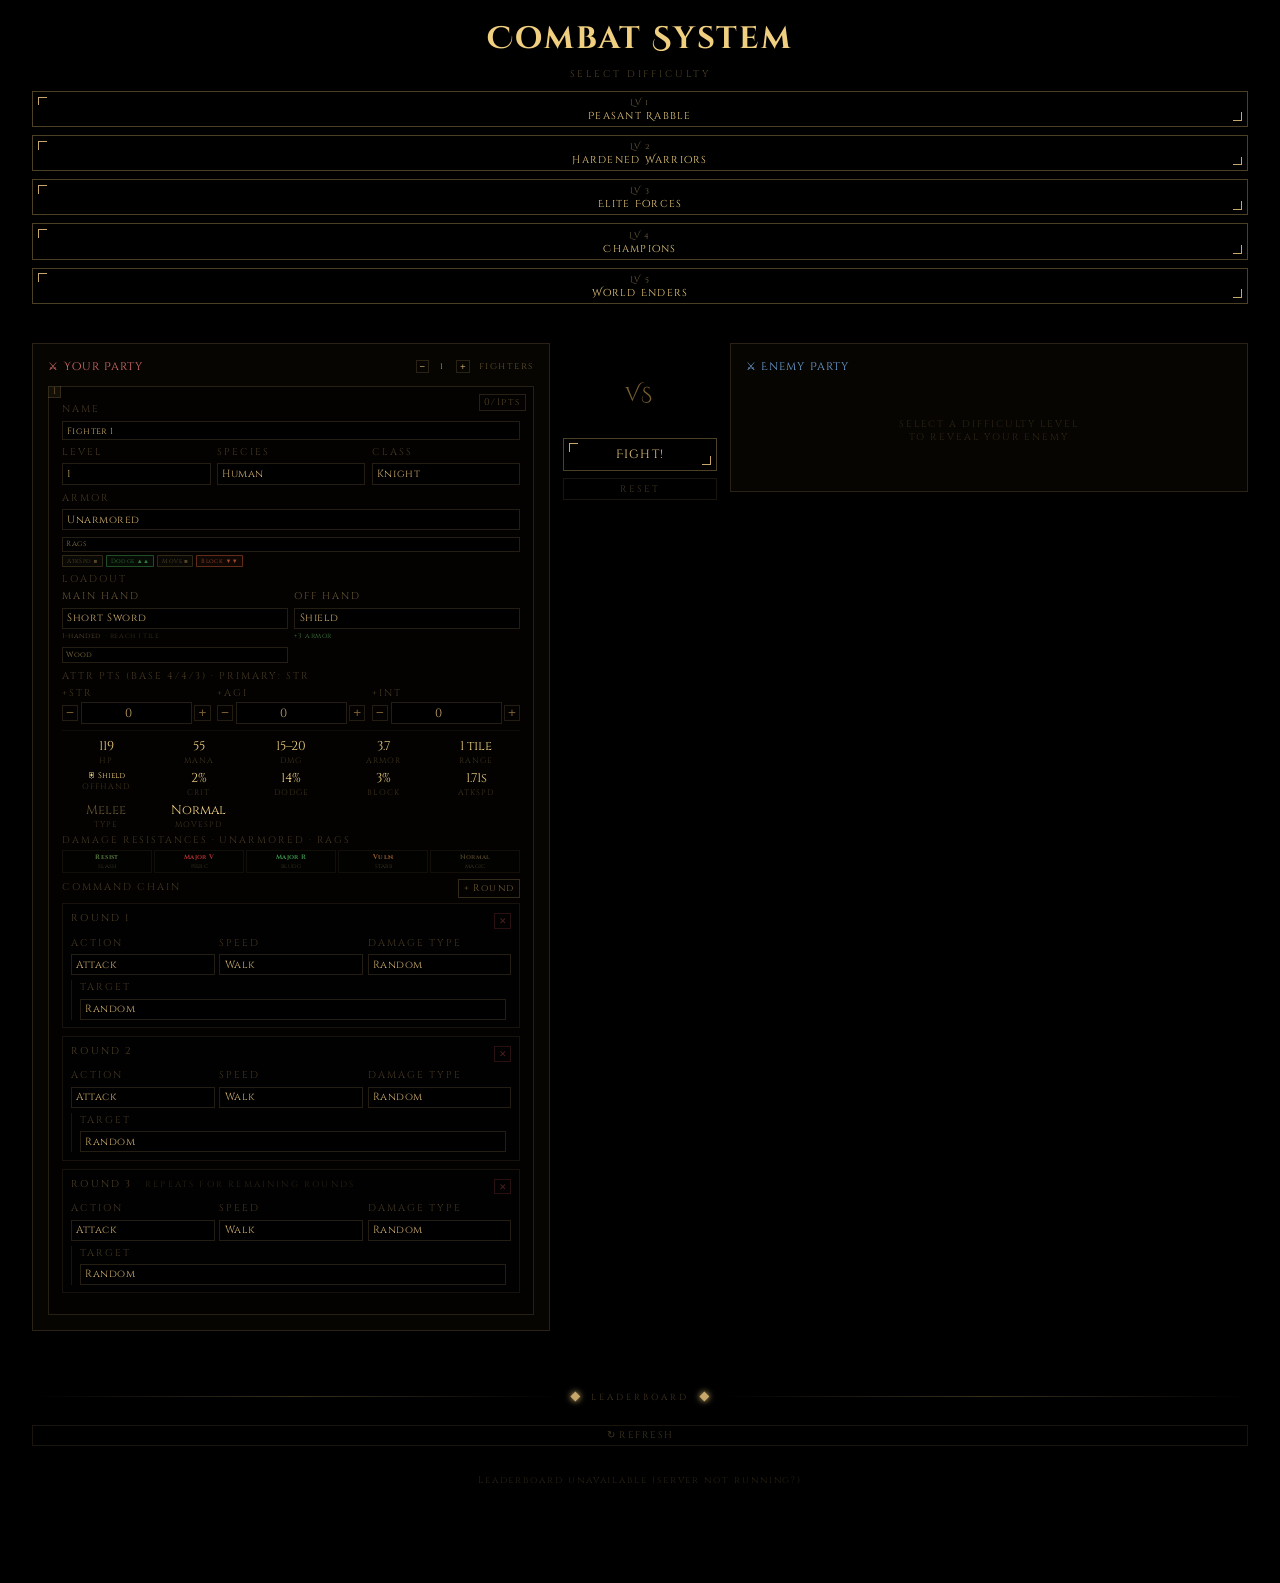
==== commit 3365e2fb: "cleanup + magic system in combat simul, made the combat simul with presets" ====
--- a/combat.html
+++ b/combat.html
@@ -3,7 +3,7 @@
 <head>
 <meta charset="UTF-8"/>
 <meta name="viewport" content="width=device-width, initial-scale=1.0"/>
-<title>Uzoxia - Combat Simulator</title>
+<title>Uzoxia – Challenge Arena</title>
 <link href="https://fonts.googleapis.com/css2?family=Cinzel+Decorative:wght@400;700&family=Cinzel:wght@400;600&family=IM+Fell+English:ital@0;1&display=swap" rel="stylesheet">
 <style>
 *,*::before,*::after{box-sizing:border-box;margin:0;padding:0}
@@ -174,6 +174,40 @@
 .cmd-sub{display:flex;gap:.3rem;align-items:center;flex-wrap:wrap;margin-top:.25rem;padding-left:.5rem;border-left:1px solid rgba(200,168,100,.12)}
 .cmd-note{font-size:.6rem;color:rgba(200,168,100,.3);letter-spacing:.08em;font-style:italic}
 
+/* ── Magic / Spell system ── */
+.sp-block{border:1px solid rgba(120,100,220,.22);background:rgba(10,8,28,.55);
+  padding:.4rem .5rem;margin-bottom:.4rem;position:relative}
+.sp-hd{display:flex;align-items:center;justify-content:space-between;margin-bottom:.3rem}
+.sp-name{font-family:'Cinzel Decorative',serif;font-size:.62rem;letter-spacing:.08em;
+  color:rgba(160,140,240,.9)}
+.sp-badge{font-size:.52rem;padding:.1em .35em;border:1px solid rgba(120,100,220,.3);
+  color:rgba(160,140,240,.6);letter-spacing:.1em}
+.sp-tier{font-size:.5rem;letter-spacing:.14em;text-transform:uppercase;
+  color:rgba(120,100,220,.5)}
+.sp-row{display:grid;grid-template-columns:1fr 1fr;gap:.3rem;margin-bottom:.25rem}
+.sp-desc{font-size:.58rem;color:rgba(200,168,100,.3);letter-spacing:.04em;
+  font-style:italic;line-height:1.4;margin-top:.2rem}
+.sp-stats{display:flex;gap:.35rem;flex-wrap:wrap;margin-top:.25rem}
+.sp-stat{font-size:.52rem;padding:.08em .3em;background:rgba(120,100,220,.08);
+  border:1px solid rgba(120,100,220,.18);color:rgba(160,140,240,.65)}
+.sp-mana{color:rgba(80,160,240,.8)}
+.sp-add-btn{font-size:.58rem;padding:.25em .55em;letter-spacing:.12em;
+  background:transparent;border:1px solid rgba(120,100,220,.25);
+  color:rgba(160,140,240,.55);cursor:pointer;font-family:'Cinzel',serif;
+  transition:all .18s;width:100%;margin-top:.3rem}
+.sp-add-btn:hover{border-color:rgba(160,140,240,.5);color:rgba(200,180,255,.85)}
+.sp-sect-hd{font-size:.58rem;letter-spacing:.22em;text-transform:uppercase;
+  color:rgba(120,100,220,.45);margin-bottom:.35rem;
+  border-bottom:1px solid rgba(120,100,220,.12);padding-bottom:.2rem}
+/* in-log spell entries */
+.lsp{color:rgba(180,160,255,.85);font-style:italic}
+.lsp-heal{color:rgba(100,220,140,.8);font-style:italic}
+.lsp-buf{color:rgba(100,200,255,.75);font-style:italic}
+.lsp-deb{color:rgba(220,140,80,.75);font-style:italic}
+.lsp-cast{color:rgba(200,180,255,.55);font-style:italic}
+.lsp-aoe{color:rgba(255,160,100,.8);font-style:italic}
+/* mana bar in HP panel */
+.hf-mana{background:linear-gradient(90deg,#1a2a6c,#4060d0)}
 /* ── Armor performance badge ── */
 .arm-perf{display:flex;gap:3px;flex-wrap:wrap;margin-top:3px}
 .arm-pip{font-size:6px;letter-spacing:.06em;padding:1px 4px;border:1px solid;border-radius:1px}
@@ -191,31 +225,94 @@
   .r3{grid-template-columns:1fr 1fr}
   .dg{grid-template-columns:repeat(3,1fr)}
 }
+
+/* ── Leaderboard ─────────────────────────────────────── */
+#leaderboard-section { margin-top: 2.5rem; }
+.lb-table { width: 100%; border-collapse: collapse; font-size: .62rem; letter-spacing: .05em; }
+.lb-table th { color: rgba(200,168,100,.4); font-weight: 400; text-transform: uppercase;
+  letter-spacing: .18em; padding: .35rem .5rem; border-bottom: 1px solid var(--border);
+  text-align: left; font-size: .55rem; }
+.lb-table td { padding: .3rem .5rem; border-bottom: 1px solid rgba(200,168,100,.05); }
+.lb-table tr:hover td { background: rgba(200,168,100,.04); }
+.lb-win  { color: #7ecfa0; }
+.lb-loss { color: #e07070; }
+.lb-rank { color: rgba(200,168,100,.3); font-size: .55rem; }
+.lb-lv   { display: inline-block; background: rgba(200,168,100,.08);
+  border: 1px solid var(--border); padding: .05em .35em;
+  font-size: .55rem; letter-spacing: .1em; }
+
+/* ── Result overlay ──────────────────────────────────── */
+#result-overlay {
+  position: fixed; inset: 0; display: none; align-items: center; justify-content: center;
+  background: rgba(0,0,0,.82); z-index: 999; }
+#result-overlay.show { display: flex; }
+.ro-box {
+  border: 1px solid var(--gold); background: var(--panel);
+  padding: 2.5rem 3rem; text-align: center; max-width: 420px; width: 90%;
+  position: relative; }
+.ro-title { font-family: 'Cinzel Decorative', serif; font-size: 1.6rem;
+  letter-spacing: .08em; margin-bottom: .4rem; }
+.ro-title.win  { color: #7ecfa0; text-shadow: 0 0 24px rgba(126,207,160,.4); }
+.ro-title.loss { color: var(--red); text-shadow: 0 0 24px rgba(224,112,112,.4); }
+.ro-sub  { font-family: 'IM Fell English', serif; font-style: italic;
+  color: rgba(200,168,100,.5); margin-bottom: 1.2rem; font-size: .8rem; }
+.ro-stat { font-size: .62rem; letter-spacing: .14em; color: rgba(200,168,100,.6);
+  margin-bottom: 1.4rem; }
+.ro-name-row { display: flex; gap: .5rem; margin-bottom: 1rem; }
+.ro-name-row input {
+  flex: 1; background: rgba(0,0,0,.5); border: 1px solid var(--border);
+  color: var(--gold); padding: .4rem .7rem; font-family: 'Cinzel', serif;
+  font-size: .7rem; letter-spacing: .08em; outline: none; }
+.ro-name-row input:focus { border-color: rgba(200,168,100,.5); }
+.ro-btns { display: flex; gap: .5rem; justify-content: center; }
+
 </style>
 </head>
 <body>
 <div class="page">
-<h1>Combat Simulator</h1>
-<p class="sub">Configure your parties &mdash; let the dice decide</p>
-<div class="sg">
-  <div class="tp">
-    <div class="th"><span class="tn red">&#9876; Party A</span>
-      <div class="sc"><button onclick="chsz('a',-1)">&#8722;</button><span class="sd" id="sz-a">1</span><button onclick="chsz('a',1)">+</button><span style="margin-left:2px">fighters</span></div>
+<h1>Combat System</h1>
+<!-- ── CHALLENGE UI ── -->
+<div id="challenge-ui">
+  <!-- Level picker -->
+  <div style="text-align:center;margin-bottom:1.2rem">
+    <div style="font-size:.6rem;letter-spacing:.3em;text-transform:uppercase;color:rgba(200,168,100,.4);margin-bottom:.6rem">Select Difficulty</div>
+    <div style="display:flex;gap:.5rem;justify-content:center;flex-wrap:wrap" id="lvl-btns">
+      <!-- filled by JS -->
     </div>
-    <div class="cg" id="ca"></div>
+    <div id="lvl-desc" style="margin-top:.5rem;font-size:.6rem;font-family:'IM Fell English',serif;font-style:italic;color:rgba(200,168,100,.35);min-height:1.2em"></div>
   </div>
-  <div class="vc">
-    <div class="vs">VS</div>
-    <div style="display:flex;flex-direction:column;gap:7px;width:100%">
-      <button class="bs" onclick="runSim()">Simulate</button>
-      <button class="bx" onclick="resetB()">Reset</button>
+
+  <div class="sg">
+    <!-- Player team -->
+    <div class="tp">
+      <div class="th">
+        <span class="tn red">&#9876; Your Party</span>
+        <div class="sc"><button onclick="chsz('a',-1)">&#8722;</button><span class="sd" id="sz-a">1</span><button onclick="chsz('a',1)">+</button><span style="margin-left:2px">fighters</span></div>
+      </div>
+      <div class="cg" id="ca"></div>
     </div>
-  </div>
-  <div class="tp">
-    <div class="th"><span class="tn blue">&#9876; Party B</span>
-      <div class="sc"><button onclick="chsz('b',-1)">&#8722;</button><span class="sd" id="sz-b">1</span><button onclick="chsz('b',1)">+</button><span style="margin-left:2px">fighters</span></div>
+
+    <!-- VS column -->
+    <div class="vc">
+      <div class="vs">VS</div>
+      <div style="display:flex;flex-direction:column;gap:7px;width:100%;align-items:center">
+        <div id="enemy-name" style="font-size:.55rem;letter-spacing:.15em;text-transform:uppercase;color:rgba(200,168,100,.35);text-align:center;min-height:1em"></div>
+        <button class="bs" id="fight-btn" onclick="startChallenge()" disabled>Fight!</button>
+        <button class="bx" onclick="resetB()">Reset</button>
+      </div>
     </div>
-    <div class="cg" id="cb"></div>
+
+    <!-- Enemy team (locked) -->
+    <div class="tp" id="enemy-panel">
+      <div class="th">
+        <span class="tn blue">&#9876; Enemy Party</span>
+        <div id="enemy-header-info" style="font-size:.55rem;color:rgba(200,168,100,.3);letter-spacing:.08em"></div>
+      </div>
+      <div id="enemy-placeholder" style="padding:2rem 1rem;text-align:center;color:rgba(200,168,100,.2);font-size:.6rem;letter-spacing:.2em;text-transform:uppercase">
+        Select a difficulty level<br>to reveal your enemy
+      </div>
+      <div class="cg" id="cb" style="display:none"></div>
+    </div>
   </div>
 </div>
 <div id="bs2">
@@ -235,6 +332,32 @@
     </div>
   </div>
 </div>
+
+<!-- ── Result Overlay ── -->
+<div id="result-overlay">
+  <div class="ro-box">
+    <div class="ro-title" id="ro-title">VICTORY</div>
+    <div class="ro-sub" id="ro-sub">Your party triumphed!</div>
+    <div class="ro-stat" id="ro-stat"></div>
+    <div class="ro-name-row">
+      <input id="ro-name" type="text" placeholder="Enter your name..." maxlength="32"/>
+    </div>
+    <div class="ro-btns">
+      <button class="bs" onclick="submitResult()">Submit Score</button>
+      <button class="bx" onclick="closeOverlay()">Skip</button>
+    </div>
+  </div>
+</div>
+
+<!-- ── Leaderboard ── -->
+<div id="leaderboard-section">
+  <div class="dv"><div class="dv-l"></div><div class="dv-g"></div><div class="dv-t">Leaderboard</div><div class="dv-g"></div><div class="dv-l"></div></div>
+  <div style="text-align:center;margin-bottom:.8rem">
+    <button class="bx" onclick="loadLeaderboard()" style="font-size:.6rem;padding:.3em 1em;letter-spacing:.15em">&#8635; Refresh</button>
+  </div>
+  <div id="lb-body" style="color:rgba(200,168,100,.25);text-align:center;font-size:.6rem;letter-spacing:.2em;padding:1rem">Loading...</div>
+</div>
+
 </div>
 <script>
 const SP={Human:{s:2,a:2,i:2},Elf:{s:1,a:3,i:3},Dwarf:{s:3,a:1,i:2},Goblinoid:{s:1,a:4,i:2},Orc:{s:4,a:2,i:1},Troll:{s:3,a:3,i:1}};
@@ -332,6 +455,923 @@
   Raider:   'light',
   Warlock:  'light',
   // No affinity: Mage, Witch, Cleric, Druid, Assassin, Shaman — full penalties
+};
+
+// ═══════════════════════════════════════════════════════════════════════════
+// ── MAGIC SYSTEM ───────────────────────────────────────────────────────────
+// ═══════════════════════════════════════════════════════════════════════════
+
+// Mana cost baseline per tier
+const SPELL_MANA=[0,14,22,34,50,72,100];
+
+// Which classes can equip spells
+const MAGIC_CLASSES=new Set(['Mage','Witch','Cleric','Druid','Warlock','Shaman']);
+
+// ── Derived element unlock prerequisites ──────────────────────────────────
+// key: derived element → { els: base elements needed at elSkill≥2, school: school needed at schoolSkill≥2 }
+const DERIVED_EL_PREREQS={
+  Electricity:{ els:['Air','Fire'],   school:null,          schoolAlt:'Destruction' },
+  Wild:       { els:['Fire','Water'],  school:null,          schoolAlt:'Alteration'  },
+  Nature:     { els:['Earth','Water'], school:null,          schoolAlt:'Conjuration' },
+  Holy:       { els:['Earth','Air'],   school:null,          schoolAlt:'Restoration' },
+};
+const DERIVED_ELS=new Set(Object.keys(DERIVED_EL_PREREQS));
+const BASE_ELS=['Fire','Water','Earth','Air'];
+const ALL_ELS=['Fire','Water','Earth','Air','Electricity','Wild','Nature','Holy'];
+const ALL_SCHOOLS=['Destruction','Alteration','Conjuration','Restoration'];
+
+// ── Magic array helpers ────────────────────────────────────────────────────
+// c.magicEls  = [{el, skill}]  (max 4)
+// c.magicSchools = [{school, skill}] (max 4)
+// Backwards-compat: if old flat fields exist, migrate on first read
+function getMagicEls(c){
+  if(!c.magicEls||!c.magicEls.length){
+    c.magicEls=[{el:c.magicEl||'Fire',skill:c.elSkill||1}];
+  }
+  return c.magicEls;
+}
+function getMagicSchools(c){
+  if(!c.magicSchools||!c.magicSchools.length){
+    c.magicSchools=[{school:c.magicSchool||'Destruction',skill:c.schoolSkill||1}];
+  }
+  return c.magicSchools;
+}
+
+// Unlock check — c has magicEls[] and magicSchools[]
+function elUnlocked(el, c){
+  if(!DERIVED_ELS.has(el))return true;
+  const pr=DERIVED_EL_PREREQS[el];
+  const els=getMagicEls(c);const schools=getMagicSchools(c);
+  const elOk=pr.els.some(reqEl=>els.some(e=>e.el===reqEl&&(e.skill||1)>=2));
+  const schoolOk=!pr.schoolAlt||schools.some(s=>s.school===pr.schoolAlt&&(s.skill||1)>=2);
+  return elOk&&schoolOk;
+}
+
+// Spell is castable by c if element OR school matches any entry in their arrays
+// AND derived element is unlocked
+function spellAvailTo(s,c){
+  if(DERIVED_ELS.has(s.el)&&!elUnlocked(s.el,c))return false;
+  const els=getMagicEls(c);const schools=getMagicSchools(c);
+  return els.some(e=>e.el===s.el)||schools.some(sc=>sc.school===s.school);
+}
+
+// Get skill level for a spell from c's arrays (highest matching entry)
+function getSpellSk(spell, c){
+  if(spell.scalePrimary==='schoolSkill'){
+    const schools=getMagicSchools(c);
+    const m=schools.filter(s=>s.school===spell.school);
+    return m.length?Math.max(...m.map(s=>s.skill||1)):1;
+  }
+  const els=getMagicEls(c);
+  const m=els.filter(e=>e.el===spell.el);
+  return m.length?Math.max(...m.map(e=>e.skill||1)):1;
+}
+
+// ── Helper — rand between two ints ─────────────────────────────────────────
+function rand2(a,b){return a+Math.floor(Math.random()*(b-a+1));}
+
+// ── Active effect manager ──────────────────────────────────────────────────
+function addEffect(target,id,rounds,params){
+  if(!target||!target.effects)return;
+  const ex=target.effects.find(e=>e.id===id);
+  if(ex){ex.rounds=Math.max(ex.rounds,rounds);if(params)Object.assign(ex,params);return;}
+  target.effects.push(Object.assign({id,rounds},params||{}));
+}
+
+// ── Deal magic damage (bypasses weapon system) ─────────────────────────────
+function dealSpellDmg(csr,tgt,rawDmg,log,label){
+  if(!tgt||tgt.dead)return;
+  // Death-mark amplifier
+  const dm=(tgt.effects||[]).find(e=>e.id==='deathmark');
+  const final=Math.max(1,Math.round(rawDmg*(dm?dm.amp:1)));
+  tgt.hp=Math.max(0,tgt.hp-final);
+  const mkTxt=dm?` <span style="font-size:.7em;color:rgba(220,80,80,.7)">[Marked ×${dm.amp.toFixed(1)}]</span>`:'';
+  log.push({cls:'lsp',t:`${label} — <span class="dm">${final}</span>${mkTxt} · ${tgt.hp}/${tgt.mhp}hp`});
+  if(tgt.hp<=0){tgt.dead=true;log.push({cls:'ld',t:`☠ ${tgt.nm} has fallen`});}
+}
+
+// ── Pick spell targets from all[] based on targetType ──────────────────────
+function pickSpellTargets(csr,spell,all){
+  const allies=all.filter(c=>c.side===csr.side&&!c.dead);
+  const enemies=all.filter(c=>c.side!==csr.side&&!c.dead);
+  switch(spell.targetType){
+    case'self':    return[csr];
+    case'ally':    return allies.length?[allies.reduce((a,b)=>a.hp/a.mhp<b.hp/b.mhp?a:b)]:[csr];
+    case'enemy':   return enemies.length?[enemies.reduce((a,b)=>dist(csr,a)<dist(csr,b)?a:b)]:[null];
+    case'aoe_enemy': return enemies;
+    case'aoe_ally':  return allies;
+    case'aoe_all':   return all.filter(c=>!c.dead&&c!==csr);
+    case'any':       return enemies.length?[enemies[0]]:[];
+    default: return enemies.length?[enemies[0]]:[];
+  }
+}
+
+// ── Remove all summons owned by caster ─────────────────────────────────────
+function removeSummons(csr,all){
+  all.forEach(c=>{if(c.summonOwner===csr.uid)c.dead=true;});
+}
+
+// ── Spawn a summon combatant ───────────────────────────────────────────────
+function spawnSummon(csr,all,cfg,log){
+  let col=csr.col+(csr.side==='a'?1:-1);
+  col=Math.max(0,Math.min(29,col));
+  if(all.some(c=>!c.dead&&c.row===csr.row&&c.col===col))
+    col=Math.max(0,Math.min(29,col+(csr.side==='a'?1:-1)));
+  const su={
+    uid:8000+all.length, nm:cfg.nm, side:csr.side, idx:all.filter(c=>c.side===csr.side).length,
+    cl:'Summon', icon:cfg.icon||'◈',
+    wp:cfg.ranged?'Short Bow':'Short Sword', offhand:'—',
+    hasShield:false, dualWield:false, dualWp:null, sidearm:null,
+    activeWp:cfg.ranged?'Short Bow':'Short Sword', ranged:!!cfg.ranged,
+    usingMelee:false, switchingWeapon:false, running:false,
+    armorType:'Natural', movePenalty:0,
+    cmds:[{action:'attack',speed:'walk',observeRounds:1,targetMode:'nearest',targetFilter:'',dmgTypeChoice:''}],
+    observeAccum:0, observeLeft:0,
+    mhp:cfg.hp, hp:cfg.hp, maxMana:0, mana:0,
+    stats:{spd:cfg.spd||1.8,cr:cfg.cr||5,dg:cfg.dg||5,blk:cfg.blk||5,
+           dmin:cfg.dmin||10,dmax:cfg.dmax||18,arm:cfg.arm||5,hpr:0,mana:0,I:0,S:0,A:0,matRes:{}},
+    dead:false, row:csr.row, col,
+    effects:[], cooldowns:{}, castCharge:null,
+    summonOwner:csr.uid, summonTTL:cfg.ttl||10, aura:cfg.aura||null,
+  };
+  all.push(su);
+  log.push({cls:'lsp-buf',t:`⬡ ${cfg.nm} appears on the field! (${cfg.hp} HP)`});
+}
+
+// ── Tick ongoing effects at start of each round ────────────────────────────
+function tickEffects(all,log){
+  for(const c of all){
+    if(c.dead||!c.effects||!c.effects.length)continue;
+    const expired=[];
+    for(const ef of c.effects){
+      // Burn / DoT
+      if(ef.burnDmg!=null){
+        const d=Math.max(1,Math.round(ef.burnDmg));
+        c.hp=Math.max(0,c.hp-d);
+        if(ef.burnDecay)ef.burnDmg=Math.round(ef.burnDmg*ef.burnDecay);
+        log.push({cls:'lsp-deb',t:`🔥 ${c.nm} burns — ${d} dmg (${c.hp}/${c.mhp}hp)`});
+        if(c.hp<=0){c.dead=true;log.push({cls:'ld',t:`☠ ${c.nm} has fallen`});break;}
+      }
+      // Drain
+      if(ef.drainDmg!=null){
+        const d=Math.max(1,Math.round(ef.drainDmg));
+        c.hp=Math.max(0,c.hp-d);
+        log.push({cls:'lsp-deb',t:`🌿 ${c.nm} drained — ${d} dmg (${c.hp}/${c.mhp}hp)`});
+        if(c.hp<=0){c.dead=true;log.push({cls:'ld',t:`☠ ${c.nm} has fallen`});break;}
+        const src=all.find(x=>x.uid===ef.srcUid&&!x.dead);
+        if(src){const h=Math.round(d*0.5);src.hp=Math.min(src.mhp,src.hp+h);
+          log.push({cls:'lsp-heal',t:`  ↳ ${src.nm} absorbs ${h} HP`});}
+        if(ef.healTarget!=null){
+          const ht=all.find(x=>x.uid===ef.healTarget&&!x.dead);
+          if(ht){ht.hp=Math.min(ht.mhp,ht.hp+d);}}
+      }
+      // % current-HP damage (Incineration)
+      if(ef.pctCurDmg!=null){
+        const d=Math.max(1,Math.round(c.hp*ef.pctCurDmg));
+        c.hp=Math.max(0,c.hp-d);
+        log.push({cls:'lsp-deb',t:`🔥 Incineration: ${c.nm} −${d} HP (${c.hp}/${c.mhp})`});
+        if(c.hp<=0){c.dead=true;log.push({cls:'ld',t:`☠ ${c.nm} has fallen`});break;}
+      }
+      // % max-HP damage (Sinkhole)
+      if(ef.pctMaxDmg!=null){
+        const d=Math.max(1,Math.round(c.mhp*ef.pctMaxDmg));
+        c.hp=Math.max(0,c.hp-d);
+        log.push({cls:'lsp-deb',t:`🕳 Sinkhole: ${c.nm} −${d} HP (${c.hp}/${c.mhp})`});
+        if(c.hp<=0){c.dead=true;log.push({cls:'ld',t:`☠ ${c.nm} has fallen`});break;}
+      }
+      // HP regen boost
+      if(ef.regenBonus!=null){
+        c.hp=Math.min(c.mhp,c.hp+ef.regenBonus);
+        log.push({cls:'lsp-heal',t:`🌿 ${c.nm} regenerates ${ef.regenBonus} HP (${c.hp}/${c.mhp})`});}
+      // Bleed from Nature's Pact
+      if(ef.bleed!=null){
+        c.hp=Math.max(0,c.hp-ef.bleed);
+        if(c.hp<=0){c.dead=true;log.push({cls:'ld',t:`☠ ${c.nm} has fallen`});break;}}
+      // Vacuum — builds up, KOs on final tick
+      if(ef.id==='vacuum'){
+        ef.vacTick=(ef.vacTick||0)+1;
+        if(ef.vacTick>=ef.vacTotal){
+          c.hp=1;addEffect(c,'stun',2,{stun:true});
+          log.push({cls:'lsp-deb',t:`💨 Vacuum implodes — ${c.nm} collapses to 1 HP!`});}
+        else log.push({cls:'lsp-deb',t:`💨 ${c.nm} suffocates (${ef.vacTick}/${ef.vacTotal})`});}
+      // Freeze — thaws 20%/round
+      if(ef.id==='freeze'){
+        ef.freezeRound=(ef.freezeRound||0)+1;
+        const pct=Math.min(100,ef.freezeRound*20);
+        log.push({cls:'lsp-deb',t:`❄ ${c.nm} thaws — ${pct}% movement restored`});}
+      // Immolation aura — damage nearby enemies
+      if(ef.id==='immolation'){
+        const near=all.filter(x=>x.side!==c.side&&!x.dead&&dist(c,x)<=1);
+        near.forEach(en=>{dealSpellDmg(c,en,ef.auraDmg,log,`🔥 Immolation scorches <b>${en.nm}</b>`);});}
+      // Shock aura — logged only; checked during attack resolution
+      // Summon TTL
+      if(c.summonOwner!=null){
+        c.summonTTL=(c.summonTTL||1)-1;
+        if(c.summonTTL<=0){c.dead=true;log.push({cls:'lsp-deb',t:`⬡ ${c.nm} dissipates`});break;}}
+      ef.rounds--;
+      if(ef.rounds<=0)expired.push(ef);
+    }
+    c.effects=c.effects.filter(e=>!expired.includes(e));
+  }
+}
+
+// ── Build effect overlay for this round (mods applied at resolution time) ──
+function effOvl(c){
+  const o={
+    armAdd:0, spdMul:1, movePenAdd:0, moveBonusAdd:0,
+    dgAdd:0, dgPen:0, blkPen:0, crPen:0, crBonus:0,
+    accPen:0, accBonus:0, dmgAdd:0, dmgReduce:0, fireDmgAdd:0,
+    noRegen:false, stun:false, sleep:false,
+    blind:false, confused:false, invisible:false, flying:false,
+    shockAura:false, immolAura:false, sparkRet:0,
+  };
+  for(const ef of (c.effects||[])){
+    if(ef.armAdd)      o.armAdd+=ef.armAdd;
+    if(ef.spdMul)      o.spdMul*=ef.spdMul;
+    if(ef.movePen)     o.movePenAdd=Math.max(o.movePenAdd,ef.movePen);
+    if(ef.moveBonus)   o.moveBonusAdd+=ef.moveBonus;
+    if(ef.moveBonusAdd)o.moveBonusAdd+=ef.moveBonusAdd;
+    if(ef.dgAdd)       o.dgAdd+=ef.dgAdd;
+    if(ef.dgPen)       o.dgPen+=ef.dgPen;
+    if(ef.blkPen)      o.blkPen+=ef.blkPen;
+    if(ef.crPen)       o.crPen+=ef.crPen;
+    if(ef.crBonus)     o.crBonus+=ef.crBonus;
+    if(ef.accPen)      o.accPen+=ef.accPen;
+    if(ef.accBonus)    o.accBonus+=ef.accBonus;
+    if(ef.dmgAdd)      o.dmgAdd+=ef.dmgAdd;
+    if(ef.fireDmgAdd)  o.fireDmgAdd+=ef.fireDmgAdd;
+    if(ef.dmgReduce)   o.dmgReduce=Math.min(0.75,o.dmgReduce+ef.dmgReduce);
+    if(ef.noRegen)     o.noRegen=true;
+    if(ef.stun)        o.stun=true;
+    if(ef.sleep)       o.sleep=true;
+    if(ef.blind)       o.blind=true;
+    if(ef.confused)    o.confused=true;
+    if(ef.invisible)   o.invisible=true;
+    if(ef.flying)      o.flying=true;
+    if(ef.id==='shockaura') o.shockAura=true;
+    if(ef.id==='immolation')o.immolAura=true;
+    if(ef.sparkRet)    o.sparkRet=Math.max(o.sparkRet,ef.sparkRet);
+  }
+  return o;
+}
+
+// ── Execute a spell (called after castTime rounds of charging) ──────────────
+function castSpell(csr,spell,all,log,sk){
+  const tgts=pickSpellTargets(csr,spell,all).filter(Boolean);
+  if(!tgts.length){log.push({cls:'lsp-cast',t:`✦ ${csr.nm}'s ${spell.name} — no valid targets`});return;}
+
+  switch(spell.id){
+    // ── Tier 1 ──────────────────────────────────────────────────────────────
+    case'eartharmor':tgts.forEach(t=>{
+      const b=Math.round(0.5+0.5*sk);
+      addEffect(t,'eartharmor',2,{armAdd:b});
+      log.push({cls:'lsp-buf',t:`✦ ${csr.nm} casts Eartharmor on <b>${t.nm}</b> — +${b} armor for 2 rounds`});});break;
+
+    case'haste':tgts.forEach(t=>{
+      const spd=Math.max(0.1,0.05*sk),mv=Math.floor(0.5*sk);
+      addEffect(t,'haste',2,{spdMul:Math.max(0.6,1-spd),moveBonus:mv});
+      log.push({cls:'lsp-buf',t:`✦ ${csr.nm} casts Haste on <b>${t.nm}</b> — faster attacks & movement for 2 rounds`});});break;
+
+    case'firebolt':tgts.forEach(t=>{
+      dealSpellDmg(csr,t,rand2(25,30)+sk*3,log,`🔥 ${csr.nm} hurls Firebolt at <b>${t.nm}</b>`);});break;
+
+    case'wetwhip':tgts.forEach(t=>{
+      dealSpellDmg(csr,t,rand2(10,15)+sk*2,log,`💧 ${csr.nm}'s Wet Whip lashes <b>${t.nm}</b>`);
+      if(!t.dead)dealSpellDmg(csr,t,rand2(8,12)+sk,log,`  ↳ second strike`);});break;
+
+    // ── Tier 2 ──────────────────────────────────────────────────────────────
+    case'gust':{
+      const en=all.filter(c=>c.side!==csr.side&&!c.dead).sort((a,b)=>dist(csr,a)-dist(csr,b));
+      en.slice(0,3).forEach(t=>{
+        dealSpellDmg(csr,t,rand2(8,12)+sk*2,log,`💨 ${csr.nm}'s Gust batters <b>${t.nm}</b>`);
+        if(!t.dead&&Math.random()<0.005*sk){
+          const dc=t.side==='a'?-1:1;
+          if(t.col+dc>=0&&t.col+dc<30&&!all.some(x=>!x.dead&&x!==t&&x.row===t.row&&x.col===t.col+dc)){
+            t.col+=dc;log.push({cls:'lsp-deb',t:`  ↩ Gust pushes <b>${t.nm}</b> back`});}
+        }});break;}
+
+    case'immolation':
+      addEffect(csr,'immolation',3,{auraDmg:Math.round(5+sk*0.5)});
+      log.push({cls:'lsp-buf',t:`✦ ${csr.nm} ignites — Immolation aura active for 3 rounds`});break;
+
+    case'rockfall':tgts.forEach(t=>{
+      dealSpellDmg(csr,t,rand2(5,10)+sk*2,log,`🪨 ${csr.nm}'s Rockfall crushes <b>${t.nm}</b>`);});break;
+
+    case'slow':tgts.forEach(t=>{
+      const pen=Math.min(0.8,0.1*sk);
+      addEffect(t,'slow',2,{spdMul:1+pen*0.4,movePen:pen,isDebuff:true});
+      log.push({cls:'lsp-deb',t:`✦ ${csr.nm} casts Slow on <b>${t.nm}</b> — attacks & movement reduced for 2 rounds`});});break;
+
+    case'sharpness':tgts.forEach(t=>{
+      const b=Math.round(3+sk*1.5);
+      addEffect(t,'sharpness',3,{dmgAdd:b});
+      log.push({cls:'lsp-buf',t:`✦ ${csr.nm} sharpens <b>${t.nm}</b>'s weapon — +${b} dmg for 3 rounds`});});break;
+
+    case'wigglyknees':tgts.forEach(t=>{
+      addEffect(t,'wigglyknees',3,{movePen:Math.min(0.7,0.15*sk),dgPen:sk*2,accPen:sk*2,isDebuff:true});
+      log.push({cls:'lsp-deb',t:`✦ ${csr.nm} tangles <b>${t.nm}</b>'s feet — dodge, accuracy & movement reduced for 3 rounds`});});break;
+
+    case'mudthrow':tgts.forEach(t=>{
+      dealSpellDmg(csr,t,25+sk*2,log,`🟫 ${csr.nm} hurls mud at <b>${t.nm}</b>`);
+      if(!t.dead){addEffect(t,'mudblind',1,{accPen:30,isDebuff:true});
+        log.push({cls:'lsp-deb',t:`  ↳ Mud blinds <b>${t.nm}</b> — −30% accuracy for 1 round`});}});break;
+
+    case'shockaura':
+      addEffect(csr,'shockaura',3,{shockDmg:Math.round(8+sk*3)});
+      log.push({cls:'lsp-buf',t:`✦ ${csr.nm} crackles with Shock Aura — attackers will be interrupted for 3 rounds`});break;
+
+    case'shoulderimp':tgts.forEach(t=>{
+      const b=Math.round(5*sk);
+      addEffect(t,'shoulderimp',3,{fireDmgAdd:b});
+      log.push({cls:'lsp-buf',t:`✦ ${csr.nm} sends a fire imp to <b>${t.nm}</b> — +${b} fire damage on attacks for 3 rounds`});});break;
+
+    case'bless':tgts.forEach(t=>{
+      const b=Math.min(5,Math.round(sk*0.9));
+      addEffect(t,'bless',4,{dmgAdd:b*2,dgAdd:b,armAdd:b});
+      log.push({cls:'lsp-buf',t:`✦ ${csr.nm} Blesses <b>${t.nm}</b> — +${b} to combat stats for 4 rounds`});});break;
+
+    case'inspire':tgts.forEach(t=>{
+      addEffect(t,'inspire_up',1,{accBonus:999});
+      addEffect(t,'inspire_drain',3,{accPen:Math.round(10+sk*2),isDebuff:true});});
+      log.push({cls:'lsp-buf',t:`✦ ${csr.nm} Inspires allies — all attacks hit this round, then accuracy drains`});break;
+
+    case'waterguard':tgts.forEach(t=>{
+      const dg=Math.round(sk*3);
+      addEffect(t,'waterguard',3,{dgAdd:dg,dmgReduce:0.1});
+      log.push({cls:'lsp-buf',t:`✦ ${csr.nm} wraps <b>${t.nm}</b> in Water Guard — +${dg}% dodge, −10% dmg taken for 3 rounds`});});break;
+
+    case'sparkshield':tgts.forEach(t=>{
+      const r=Math.round(4+sk*2);
+      addEffect(t,'sparkshield',3,{sparkRet:r});
+      log.push({cls:'lsp-buf',t:`✦ ${csr.nm} gives <b>${t.nm}</b> Spark Shield — ${r} shock dmg returned to first attacker/round`});});break;
+
+    case'mudwall':tgts.forEach(t=>{
+      addEffect(t,'mudwall',3,{movePen:Math.min(0.8,0.4+sk*0.04),isDebuff:true});});
+      log.push({cls:'lsp-deb',t:`✦ ${csr.nm} raises Mudwall — enemy movement mired for 3 rounds`});break;
+
+    // ── Tier 3 ──────────────────────────────────────────────────────────────
+    case'curse':tgts.forEach(t=>{
+      const pen=Math.round(5+sk);
+      addEffect(t,'curse',2,{accPen:pen,dgPen:pen,isDebuff:true});
+      log.push({cls:'lsp-deb',t:`✦ ${csr.nm} Curses <b>${t.nm}</b> — −${pen}% accuracy & dodge for 2 rounds`});});break;
+
+    case'flash':{
+      const hit=all.filter(c=>c!==csr&&!c.dead);
+      hit.forEach(t=>{addEffect(t,'blind',2,{blind:true,isDebuff:t.side!==csr.side});});
+      log.push({cls:'lsp-aoe',t:`⚡ ${csr.nm} detonates Flash — everyone blinded for 2 rounds!`});break;}
+
+    case'freeze':tgts.forEach(t=>{
+      addEffect(t,'freeze',5,{movePen:1,freezeRound:0,isDebuff:true});
+      log.push({cls:'lsp-deb',t:`❄ ${csr.nm} Freezes <b>${t.nm}</b> — movement halted, thaws 20%/round over 5 rounds`});});break;
+
+    case'inferno':tgts.forEach(t=>{
+      dealSpellDmg(csr,t,120+sk*10,log,`🔥 ${csr.nm}'s Inferno engulfs <b>${t.nm}</b>`);
+      if(!t.dead)addEffect(t,'inferno_burn',3,{burnDmg:30+sk*4,burnDecay:0.5,isDebuff:true});
+      all.filter(x=>x!==t&&!x.dead&&dist(x,t)<=1).forEach(x=>{
+        dealSpellDmg(csr,x,Math.round(30+sk*3),log,`  ↳ Inferno splashes <b>${x.nm}</b>`);});});break;
+
+    case'landslide':{
+      const total=500+sk*30;const each=tgts.length?Math.round(total/tgts.length):0;
+      tgts.forEach(t=>{dealSpellDmg(csr,t,each,log,`🪨 ${csr.nm}'s Landslide buries <b>${t.nm}</b>`);});
+      log.push({cls:'lsp-aoe',t:`  ↳ ${total} total split across ${tgts.length} target${tgts.length!==1?'s':''}`});break;}
+
+    case'lifedrain':tgts.forEach(t=>{
+      addEffect(t,'lifedrain',spell.lasting,{drainDmg:25+10*sk,srcUid:csr.uid,isDebuff:true});
+      log.push({cls:'lsp-deb',t:`✦ ${csr.nm} binds Lifedrain to <b>${t.nm}</b> — ${25+10*sk} dmg/round for ${spell.lasting} rounds`});});break;
+
+    case'minor_restoration':tgts.forEach(t=>{
+      const h=rand2(25,30)+10*sk;t.hp=Math.min(t.mhp,t.hp+h);
+      log.push({cls:'lsp-heal',t:`✦ ${csr.nm} casts Minor Restoration on <b>${t.nm}</b> — +${h} HP (${t.hp}/${t.mhp})`});});break;
+
+    case'tornado':{
+      const dmg=50+sk*5,pen=Math.round(sk);
+      tgts.forEach(t=>{
+        dealSpellDmg(csr,t,dmg,log,`🌪 Tornado strikes <b>${t.nm}</b>`);
+        if(!t.dead){addEffect(t,'tornado_hinder',4,{spdMul:1+pen*0.01,dgPen:pen,isDebuff:true});}});
+      log.push({cls:'lsp-aoe',t:`🌪 ${csr.nm} summons a Tornado — rampaging for 4 rounds!`});break;}
+
+    case'airslash':{
+      const dmg=Math.round(15+sk*5);
+      tgts.forEach(t=>{dealSpellDmg(csr,t,dmg,log,`💨 ${csr.nm}'s Air Slash cuts <b>${t.nm}</b>`);});break;}
+
+    case'earthwall':
+      addEffect(csr,'earthwall',15,{earthwall:true});
+      log.push({cls:'lsp-buf',t:`✦ ${csr.nm} raises Earthwall — blocks enemy advance for 15 rounds`});break;
+
+    case'lightningcage':tgts.forEach(t=>{
+      addEffect(t,'lcage',4,{lcage:true,cageDmg:Math.round(20+sk*5),isDebuff:true});
+      log.push({cls:'lsp-deb',t:`⚡ ${csr.nm} traps <b>${t.nm}</b> in a Lightning Cage — movement deals ${Math.round(20+sk*5)} dmg`});});break;
+
+    case'burn':tgts.forEach(t=>{
+      const b=Math.round(8+sk*4);
+      addEffect(t,'burn_buff',3,{fireDmgAdd:b});
+      log.push({cls:'lsp-buf',t:`✦ ${csr.nm} imbues <b>${t.nm}</b>'s attacks with Burn — +${b} fire dmg for 3 rounds`});});break;
+
+    case'whipofflames':{
+      const ends=Math.min(9,Math.max(1,sk));
+      tgts.forEach(t=>{
+        for(let e=0;e<ends;e++){
+          if(t.dead)break;
+          dealSpellDmg(csr,t,rand2(6,12)+sk*2,log,`🔥 Whip of Flames end ${e+1}/${ends} lashes <b>${t.nm}</b>`);
+        }});break;}
+
+    case'holystrike':tgts.forEach(t=>{
+      addEffect(t,'holystrike',10,{holyMult:2});
+      log.push({cls:'lsp-buf',t:`✦ ${csr.nm} blesses <b>${t.nm}</b>'s weapon — double dmg vs undead for 10 rounds`});});break;
+
+    case'intervention':{
+      const hit=all.filter(c=>c.side!==csr.side&&!c.dead);
+      hit.forEach(t=>{addEffect(t,'stun',1,{stun:true,isDebuff:true});});
+      log.push({cls:'lsp-aoe',t:`✦ ${csr.nm} calls Intervention — all enemies skip this round!`});break;}
+
+    case'fatebonding':{
+      const en=all.filter(c=>c.side!==csr.side&&!c.dead);
+      const ally=all.filter(c=>c.side===csr.side&&!c.dead&&c!==csr);
+      if(en.length&&ally.length){
+        const [ea,al]=[en[0],ally[0]];
+        const b=Math.round(sk*3);
+        addEffect(ea,'fatebond',6,{bondUid:al.uid,accAdd:b,deathShare:true});
+        addEffect(al,'fatebond',6,{bondUid:ea.uid,accAdd:b,deathShare:true});
+        log.push({cls:'lsp-deb',t:`✦ ${csr.nm} Fate-bonds <b>${ea.nm}</b> ↔ <b>${al.nm}</b> — linked for 6 rounds`});}
+      break;}
+
+    case'lifelink':tgts.forEach(t=>{
+      addEffect(t,'lifelink',6,{lifelinkSrc:csr.uid,shareRatio:Math.min(0.5,0.3+sk*0.04)});
+      log.push({cls:'lsp-buf',t:`✦ ${csr.nm} Lifelinks with <b>${t.nm}</b> — ${Math.round((0.3+sk*0.04)*100)}% dmg shared for 6 rounds`});});break;
+
+    case'naturegrowth':tgts.forEach(t=>{
+      const r=Math.round(10+sk*5);
+      addEffect(t,'naturegrowth',4,{regenBonus:r});
+      log.push({cls:'lsp-buf',t:`✦ ${csr.nm} channels Nature's Growth on <b>${t.nm}</b> — +${r} HP/round for 4 rounds`});});break;
+
+    // ── Tier 4 ──────────────────────────────────────────────────────────────
+    case'golem':
+      removeSummons(csr,all);
+      spawnSummon(csr,all,{nm:`${csr.nm}'s Golem`,hp:Math.round(150+sk*30),
+        dmin:Math.round(15+sk*5),dmax:Math.round(25+sk*8),arm:sk*8,spd:1.9,cr:5,dg:2,blk:20,
+        ttl:10,icon:'⬡'},log);break;
+
+    case'ice_elemental':
+      removeSummons(csr,all);
+      spawnSummon(csr,all,{nm:`${csr.nm}'s Ice Elemental`,hp:Math.round(100+sk*20),
+        dmin:Math.round(10+sk*4),dmax:Math.round(18+sk*6),arm:sk*5,spd:1.7,cr:8,dg:8,blk:5,
+        ttl:10,icon:'❄',aura:'slow_aura'},log);break;
+
+    case'incineration':tgts.forEach(t=>{
+      addEffect(t,'incineration',5,{pctCurDmg:0.25+sk*0.01,noRegen:true,isDebuff:true});
+      log.push({cls:'lsp-deb',t:`🔥 ${csr.nm} incinerates <b>${t.nm}</b> — 25%+${sk}% HP/round for 5 rounds, regen disabled`});});break;
+
+    case'lightning_strike':{
+      const base=100+15*sk;const mults=[1,.8,.6,.4,.2];
+      const en=all.filter(c=>c.side!==csr.side&&!c.dead).sort((a,b)=>dist(csr,a)-dist(csr,b));
+      en.slice(0,5).forEach((t,idx)=>{
+        dealSpellDmg(csr,t,Math.round(base*mults[idx]),log,
+          `⚡ ${csr.nm}'s Lightning Strike hits <b>${t.nm}</b> (${Math.round(mults[idx]*100)}%)`);});break;}
+
+    case'major_restoration':tgts.forEach(t=>{
+      const h=rand2(50,75)+15*sk;t.hp=Math.min(t.mhp,t.hp+h);
+      log.push({cls:'lsp-heal',t:`✦ ${csr.nm} casts Major Restoration on <b>${t.nm}</b> — +${h} HP (${t.hp}/${t.mhp})`});});break;
+
+    case'overgrow':tgts.forEach(t=>{
+      addEffect(t,'overgrow',10,{movePen:0.5,isDebuff:true});});
+      log.push({cls:'lsp-deb',t:`✦ ${csr.nm} triggers Overgrow — enemy side entangled for 10 rounds`});break;
+
+    case'sleep':tgts.forEach(t=>{
+      addEffect(t,'sleep',6,{sleep:true,isDebuff:true});
+      log.push({cls:'lsp-deb',t:`✦ ${csr.nm} casts Sleep on <b>${t.nm}</b> — unconscious for 6 rounds`});});break;
+
+    case'vacuum':tgts.forEach(t=>{
+      addEffect(t,'vacuum',5,{vacTick:0,vacTotal:5,noRegen:true,stun:true,isDebuff:true});
+      log.push({cls:'lsp-deb',t:`💨 ${csr.nm} casts Vacuum on <b>${t.nm}</b> — suffocating…`});});break;
+
+    case'quicksand':tgts.forEach(t=>{
+      addEffect(t,'quicksand',5,{movePen:Math.min(0.95,0.75-sk*0.02),isDebuff:true});});
+      log.push({cls:'lsp-deb',t:`🪨 ${csr.nm} opens Quicksand — enemies mired for 5 rounds`});break;
+
+    case'oblwing':{
+      const dmg=rand2(40,60)+sk*8;
+      tgts.forEach(t=>{dealSpellDmg(csr,t,dmg,log,`🖤 ${csr.nm}'s Oblivion's Wing sweeps <b>${t.nm}</b>`);});break;}
+
+    case'deathmark':tgts.forEach(t=>{
+      const amp=1.25+sk*0.05;
+      addEffect(t,'deathmark',5,{amp,isDebuff:true});
+      log.push({cls:'lsp-deb',t:`✦ ${csr.nm} marks <b>${t.nm}</b> for Death — ×${amp.toFixed(2)} damage taken for 5 rounds`});});break;
+
+    case'stoneskin':tgts.forEach(t=>{
+      const b=Math.round(15+sk*5);
+      addEffect(t,'stoneskin',5,{armAdd:b,movePen:0.2});
+      log.push({cls:'lsp-buf',t:`✦ ${csr.nm} hardens <b>${t.nm}</b> with Stoneskin — +${b} armor, slightly slowed for 5 rounds`});});break;
+
+    // ── Tier 5 ──────────────────────────────────────────────────────────────
+    case'air_elemental':
+      removeSummons(csr,all);
+      spawnSummon(csr,all,{nm:`${csr.nm}'s Air Elemental`,hp:Math.round(80+sk*15),
+        dmin:Math.round(20+sk*6),dmax:Math.round(35+sk*10),arm:sk*4,spd:1.5,cr:12,dg:15,blk:2,
+        ttl:15,icon:'🌪',ranged:true},log);break;
+
+    case'avalanche':{
+      tgts.forEach(t=>{
+        dealSpellDmg(csr,t,1000+sk*50,log,`🧊 ${csr.nm}'s Avalanche crushes <b>${t.nm}</b>`);
+        if(!t.dead){
+          addEffect(t,'stun',1,{stun:true,isDebuff:true});
+          addEffect(t,'aval_daze',2,{accPen:50,spdMul:1.5,isDebuff:true});}});
+      log.push({cls:'lsp-aoe',t:`❄ AVALANCHE! The enemy side is devastated`});break;}
+
+    case'chain_lightning':{
+      const base=250+Math.round(0.25*sk*10);
+      let last=tgts[0];const hit=new Set([last.uid]);
+      dealSpellDmg(csr,last,base,log,`⚡ ${csr.nm}'s Chain Lightning strikes <b>${last.nm}</b>`);
+      for(let i=0;i<4;i++){
+        const nxt=all.filter(c=>c.side!==csr.side&&!c.dead&&!hit.has(c.uid)&&dist(last,c)<=5)
+          .sort((a,b)=>dist(last,a)-dist(last,b))[0];
+        if(!nxt)break;
+        hit.add(nxt.uid);
+        dealSpellDmg(csr,nxt,base,log,`  ↳ Chain bounces to <b>${nxt.nm}</b>`);
+        last=nxt;}break;}
+
+    case'cleansing_light':{
+      all.filter(c=>c.side===csr.side&&!c.dead).forEach(t=>{
+        const before=t.effects.length;
+        t.effects=t.effects.filter(e=>!e.isDebuff);
+        const removed=before-t.effects.length;
+        if(removed)log.push({cls:'lsp-heal',t:`✦ Cleansing Light purifies <b>${t.nm}</b> — ${removed} debuff${removed!==1?'s':''} removed`});});
+      log.push({cls:'lsp-aoe',t:`✦ ${csr.nm} calls Cleansing Light — all ally debuffs cleansed!`});break;}
+
+    case'confusion':tgts.forEach(t=>{
+      addEffect(t,'confusion',4,{confused:true,isDebuff:true});});
+      log.push({cls:'lsp-deb',t:`✦ ${csr.nm} spreads Confusion — enemies attack randomly for 4 rounds!`});break;
+
+    case'fire_elemental':
+      removeSummons(csr,all);
+      spawnSummon(csr,all,{nm:`${csr.nm}'s Fire Elemental`,hp:Math.round(120+sk*20),
+        dmin:Math.round(25+sk*7),dmax:Math.round(40+sk*12),arm:sk*6,spd:1.6,cr:10,dg:5,blk:5,
+        ttl:15,icon:'🔥',aura:'noregenAura'},log);break;
+
+    case'lifetransfer':{
+      const en=all.filter(c=>c.side!==csr.side&&!c.dead);
+      const allyPool=all.filter(c=>c.side===csr.side&&!c.dead&&c!==csr);
+      if(en.length&&allyPool.length){
+        const enemy=en.sort((a,b)=>a.hp/a.mhp-b.hp/b.mhp)[0];
+        const ally=allyPool.sort((a,b)=>a.hp/a.mhp-b.hp/b.mhp)[0];
+        const perRound=50+10*sk;
+        addEffect(enemy,'lifetransfer',12,{drainDmg:perRound,srcUid:csr.uid,healTarget:ally.uid,isDebuff:true});
+        log.push({cls:'lsp-buf',t:`✦ ${csr.nm} creates Lifetransfer: <b>${enemy.nm}</b>→<b>${ally.nm}</b> — ${perRound}/round for 12 rounds`});}
+      break;}
+
+    case'sinkhole':tgts.forEach(t=>{
+      addEffect(t,'sinkhole',3,{pctMaxDmg:0.05,noRegen:true,isDebuff:true});
+      log.push({cls:'lsp-deb',t:`🕳 ${csr.nm} opens Sinkhole under <b>${t.nm}</b> — 5% max HP/round for 3 rounds`});});break;
+
+    case'boulderthrow':{
+      const lv=csr.stats&&csr.stats.lv?csr.stats.lv:1;
+      const dmg=10*sk+15*lv;
+      tgts.slice(0,4).forEach(t=>{dealSpellDmg(csr,t,dmg,log,`🪨 ${csr.nm}'s Boulderthrow crushes <b>${t.nm}</b>`);});break;}
+
+    case'stormwall':tgts.forEach(t=>{
+      addEffect(t,'stormwall',5,{burnDmg:40+sk*5,dgPen:sk*3,isDebuff:true});});
+      log.push({cls:'lsp-aoe',t:`💨 ${csr.nm} erects a Stormwall — enemies battered for 5 rounds`});break;
+
+    case'naturespact':tgts.forEach(t=>{
+      addEffect(t,'naturespact',8,{regenBonus:Math.round(20+sk*6),dmgAdd:Math.round(5+sk*2),bleed:Math.round(sk*2)});
+      log.push({cls:'lsp-buf',t:`✦ ${csr.nm} seals Nature's Pact with <b>${t.nm}</b> — regen+dmg boost for 8 rounds`});});break;
+
+    case'wildfury':tgts.forEach(t=>{
+      addEffect(t,'wildfury',5,{dmgAdd:Math.round(20+sk*6),accPen:Math.round(10+sk)});
+      log.push({cls:'lsp-buf',t:`✦ ${csr.nm} unleashes Wild Fury on <b>${t.nm}</b> — massive dmg boost, −accuracy for 5 rounds`});});break;
+
+    // ── Tier 6 ──────────────────────────────────────────────────────────────
+    case'disintegration':tgts.forEach(t=>{
+      const chance=50+sk;
+      if(Math.random()*100<chance){t.hp=1;
+        log.push({cls:'lsp-aoe',t:`✦ ${csr.nm}'s Disintegration obliterates <b>${t.nm}</b> — reduced to 1 HP! (${chance}%)`});}
+      else log.push({cls:'lsp-cast',t:`✦ ${csr.nm}'s Disintegration fizzles on <b>${t.nm}</b>`});});break;
+
+    case'earthquake':{
+      all.filter(c=>c!==csr&&!c.dead).forEach(t=>{
+        addEffect(t,'earthquake',5,{burnDmg:50+sk*5,spdMul:1.5,dgPen:50,blkPen:50,crPen:50,movePen:1,isDebuff:true});});
+      log.push({cls:'lsp-aoe',t:`🌍 ${csr.nm} triggers EARTHQUAKE — the earth shatters for 5 rounds!`});break;}
+
+    case'fly':
+      addEffect(csr,'fly',25,{flying:true,spdMul:0.7,moveBonus:1});
+      log.push({cls:'lsp-buf',t:`✦ ${csr.nm} takes Flight — untouchable by melee for 25 rounds!`});break;
+
+    case'invisibility':tgts.forEach(t=>{
+      addEffect(t,'invisible',8,{invisible:true});
+      log.push({cls:'lsp-buf',t:`✦ ${csr.nm} cloaks <b>${t.nm}</b> in Invisibility — cannot be targeted for 8 rounds`});});break;
+
+    case'revitalization':tgts.forEach(t=>{
+      const h=t.mhp-t.hp;t.hp=t.mhp;
+      log.push({cls:'lsp-heal',t:`✦ ${csr.nm} casts Revitalization on <b>${t.nm}</b> — fully restored! (+${h} HP)`});});break;
+
+    case'tsunami':{
+      all.filter(c=>c!==csr&&!c.dead).forEach(t=>{
+        const push=t.armorType==='Heavy Armor'?3:t.armorType==='Light Armor'?2:1;
+        const dc=t.side==='a'?-push:push;
+        const nc=Math.max(0,Math.min(29,t.col+dc));
+        if(!all.some(x=>x!==t&&!x.dead&&x.row===t.row&&x.col===nc))t.col=nc;
+        addEffect(t,'tsunami',2,{spdMul:1.5,dgPen:50,blkPen:50,movePen:1,isDebuff:true});
+        log.push({cls:'lsp-deb',t:`  ↳ Tsunami sweeps <b>${t.nm}</b> back ${push} tile${push>1?'s':''}`});});
+      log.push({cls:'lsp-aoe',t:`🌊 ${csr.nm} unleashes TSUNAMI — the field is flooded!`});break;}
+
+    case'volcano':{
+      const dmgPer=350+50*sk;
+      for(let r=0;r<Math.min(6,spell.lasting);r++){
+        const pieces=2+r*2;const randEn=all.filter(c=>c.side!==csr.side&&!c.dead);
+        if(!randEn.length)break;
+        const hit=new Set();for(let p=0;p<pieces;p++){
+          const t=randEn[Math.floor(Math.random()*randEn.length)];
+          if(!hit.has(t.uid)){hit.add(t.uid);
+            addEffect(t,'vol_stun',1,{stun:true,isDebuff:true});
+            addEffect(t,'volcano_dmg',(spell.lasting-r),{burnDmg:dmgPer,isDebuff:true});}}
+      }
+      log.push({cls:'lsp-aoe',t:`🌋 ${csr.nm} erupts a VOLCANO — lava raining for ${spell.lasting} rounds! (${dmgPer}+dmg/hit)`});break;}
+
+    case'wither':{
+      tgts.forEach(t=>{
+        const mult=['Druid','Shaman','Warlock'].includes(t.cl)?2:1;
+        dealSpellDmg(csr,t,(1000+sk*50)*mult,log,`🌿 ${csr.nm}'s Wither ${mult>1?'(×2) ':''}devastates <b>${t.nm}</b>`);
+        if(!t.dead)addEffect(t,'wither_dot',3,{noRegen:true,isDebuff:true});});
+      log.push({cls:'lsp-aoe',t:`✦ ${csr.nm} casts WITHER — enemy life force drained!`});break;}
+
+    // ── New spells ─────────────────────────────────────────────────────────
+    case'fierceblood':tgts.forEach(t=>{
+      const atkBonus=Math.max(0.05,0.04*(csr.stats.lv||1)+0.01*sk);
+      const dmgBonus=Math.round(3*(csr.stats.lv||1)+2*sk);
+      addEffect(t,'fierceblood',4,{spdMul:Math.max(0.7,1-atkBonus),dmgAdd:dmgBonus});
+      log.push({cls:'lsp-buf',t:`🔥 ${csr.nm} ignites <b>${t.nm}</b> with Fierce Blood — +${dmgBonus} dmg, faster attacks for 4r`});});break;
+
+    case'silverstream':tgts.forEach(t=>{
+      const dgB=Math.round(5+sk*3);const crB=Math.round(3+sk*2);
+      addEffect(t,'silverstream',3,{dgAdd:dgB,crBonus:crB});
+      log.push({cls:'lsp-buf',t:`💧 ${csr.nm} casts Silver Stream on <b>${t.nm}</b> — +${dgB}% dodge, +${crB}% crit for 3r`});});break;
+
+    case'murkydepths':tgts.forEach(t=>{
+      const pen=Math.round(8+sk*4);
+      addEffect(t,'murkydepths',4,{dgPen:pen,crPen:pen,accPen:pen,isDebuff:true});
+      log.push({cls:'lsp-deb',t:`💧 ${csr.nm} shrouds <b>${t.nm}</b> in Murky Depths — −${pen}% dodge/crit/acc for 4r`});});break;
+
+    case'tidalcrash':{
+      const dmg=rand2(80,120)+sk*20+(csr.stats.lv||1)*5;
+      tgts.forEach(t=>{
+        dealSpellDmg(csr,t,dmg,log,`🌊 Tidal Crash slams <b>${t.nm}</b>`);
+        if(!t.dead){
+          addEffect(t,'tidalcrash',2,{dgPen:100,isDebuff:true});
+          const dc=t.side==='a'?-2:2;
+          const nc=Math.max(0,Math.min(29,t.col+dc));
+          if(!all.some(x=>x!==t&&!x.dead&&x.row===t.row&&x.col===nc))t.col=nc;
+          log.push({cls:'lsp-deb',t:`  ↳ <b>${t.nm}</b> knocked back, dodge nullified for 2r`});}});
+      log.push({cls:'lsp-aoe',t:`🌊 ${csr.nm} unleashes Tidal Crash!`});break;}
+
+    case'voltspike':tgts.forEach(t=>{
+      dealSpellDmg(csr,t,rand2(20,28)+sk*8,log,`⚡ ${csr.nm}'s Volt Spike zaps <b>${t.nm}</b>`);});break;
+
+    case'thunderstep':tgts.forEach(t=>{
+      const atkB=Math.max(0.05,0.05*sk);const mvB=Math.min(2,Math.floor(sk/2));
+      addEffect(t,'thunderstep',3,{spdMul:Math.max(0.65,1-atkB),moveBonusAdd:mvB});
+      log.push({cls:'lsp-buf',t:`⚡ ${csr.nm} charges <b>${t.nm}</b> with Thunderstep — faster attacks & movement for 3r`});});break;
+
+    case'sacredmending':tgts.forEach(t=>{
+      const r=Math.round(10+sk*6);
+      addEffect(t,'sacredmending',4,{regenBonus:r});
+      log.push({cls:'lsp-buf',t:`✦ ${csr.nm} casts Sacred Mending on <b>${t.nm}</b> — +${r} HP/round for 4r`});});break;
+
+    case'thornwall':tgts.forEach(t=>{
+      const thornDmg=Math.round(8+sk*4);
+      addEffect(t,'thornwall',6,{movePen:Math.min(0.6,0.3+sk*0.05),burnDmg:thornDmg,isDebuff:true});
+      log.push({cls:'lsp-deb',t:`🌿 ${csr.nm} grows a Thornwall — <b>${t.nm}</b> slowed & takes ${thornDmg} thorn dmg/r for 6r`});});break;
+
+    default:
+      log.push({cls:'lsp-cast',t:`✦ ${csr.nm} casts ${spell.name}`});break;
+  }
+}
+
+// ── Master spell list (from CSV + filled blanks) ───────────────────────────
+const SPELLS=[
+  // ── ALTERATION (15) — modifying bodies, senses, time, existing matter ─────
+  // T1
+  {id:'haste',name:'Haste',tier:1,el:'Air',school:'Alteration',
+   castTime:0,cool:2,lasting:2,targetType:'ally',
+   desc:'Faster attacks and movement on self or ally for 2 rounds.'},
+  // T2
+  {id:'sharpness',name:'Sharpness',tier:2,el:'Air',school:'Alteration',
+   castTime:1,cool:1,lasting:3,targetType:'ally',
+   desc:'Sharpen weapon edges — +damage for 3 rounds.'},
+  {id:'fierceblood',name:'Fierce Blood',tier:2,el:'Fire',school:'Alteration',
+   castTime:0,cool:3,lasting:4,targetType:'ally',
+   desc:'Ignite an ally\'s blood — +attack speed and +flat damage for 4 rounds.',
+   scalePrimary:'lv',scaleSecondary:'elSkill'},
+  {id:'immolation',name:'Immolation',tier:2,el:'Fire',school:'Alteration',
+   castTime:1,cool:0,lasting:3,targetType:'self',
+   desc:'Self-ignite — burns enemies within 1 tile each round for 3 rounds.'},
+  {id:'bless',name:'Bless',tier:2,el:'Holy',school:'Alteration',
+   castTime:0,cool:2,lasting:4,targetType:'ally',
+   desc:'Divine light raises an ally\'s combat stats for 4 rounds.'},
+  // T3
+  {id:'burn',name:'Burn',tier:3,el:'Fire',school:'Alteration',
+   castTime:0,cool:0,lasting:3,targetType:'ally',
+   desc:'Imbue melee attacks with fire damage for 3 rounds.'},
+  {id:'holystrike',name:'Holy Strike',tier:3,el:'Holy',school:'Alteration',
+   castTime:0,cool:2,lasting:10,targetType:'ally',
+   desc:'Double damage against undead for 10 rounds.'},
+  {id:'intervention',name:'Divine Intervention',tier:3,el:'Holy',school:'Alteration',
+   castTime:0,cool:4,lasting:1,targetType:'aoe_enemy',
+   desc:'Divine intervention — all enemies skip their action this round.'},
+  {id:'lightningcage',name:'Lightning Cage',tier:3,el:'Electricity',school:'Alteration',
+   castTime:0,cool:3,lasting:4,targetType:'enemy',
+   desc:'Cage of lightning — movement triggers stun and damage.'},
+  {id:'thunderstep',name:'Lightning Haste',tier:3,el:'Electricity',school:'Alteration',
+   castTime:0,cool:3,lasting:3,targetType:'ally',
+   desc:'Charge an ally with electricity — +attack speed, +move speed for 3 rounds.',
+   scalePrimary:'schoolSkill',scaleSecondary:'elSkill'},
+  {id:'murkydepths',name:'Call of the Deep',tier:3,el:'Water',school:'Alteration',
+   castTime:1,cool:3,lasting:4,targetType:'enemy',
+   desc:'Shroud an enemy in dark water — −dodge%, −crit% and −accuracy for 4 rounds.',
+   scalePrimary:'schoolSkill',scaleSecondary:'elSkill'},
+  {id:'curse',name:'Curse',tier:3,el:'Wild',school:'Alteration',
+   castTime:1,cool:0,lasting:2,targetType:'enemy',
+   desc:'Dark hex — reduces accuracy and dodge for 2 rounds.'},
+  // T4
+  {id:'sleep',name:'Sleep',tier:4,el:'Wild',school:'Alteration',
+   castTime:3,cool:6,lasting:6,targetType:'enemy',
+   desc:'Magically sleep one enemy — no actions for 6 rounds.'},
+  // T5
+  {id:'confusion',name:'Confusion',tier:5,el:'Wild',school:'Alteration',
+   castTime:2,cool:4,lasting:4,targetType:'aoe_enemy',
+   desc:'3×3 confusion cloud — enemies attack nearest unit for 4 rounds.'},
+  {id:'wildfury',name:'Wild Fury',tier:5,el:'Wild',school:'Alteration',
+   castTime:2,cool:5,lasting:5,targetType:'ally',
+   desc:'Wild energy: massive dmg boost but −accuracy for 5 rounds.'},
+
+  // ── DESTRUCTION (15) — raw damage, lethal force, offensive debuffs ─────────
+  // T1
+  {id:'firebolt',name:'Firebolt',tier:1,el:'Fire',school:'Destruction',
+   castTime:0,cool:0,lasting:0,targetType:'enemy',
+   desc:'A searing bolt of fire — instant, single target.'},
+  // T2
+  {id:'gust',name:'Gust',tier:2,el:'Air',school:'Destruction',
+   castTime:1,cool:1,lasting:0,targetType:'aoe_enemy',
+   desc:'Wave of air hits 3 enemies in a line — chance to push back.'},
+  // T3
+  {id:'flash',name:'Flash',tier:3,el:'Electricity',school:'Destruction',
+   castTime:1,cool:2,lasting:2,targetType:'aoe_all',
+   desc:'Blinding burst — all but caster miss for 2 rounds.'},
+  {id:'inferno',name:'Inferno',tier:3,el:'Fire',school:'Destruction',
+   castTime:3,cool:4,lasting:3,targetType:'enemy',
+   desc:'Pillar of fire — massive hit + burn DoT halving each round.'},
+  {id:'voidblade',name:'Void Blade',tier:3,el:'Air',school:'Destruction',
+   castTime:0,cool:0,lasting:0,targetType:'aoe_enemy',
+   desc:'Razor crescent of compressed air slices through the enemy line.'},
+  {id:'whipofflames',name:'Firewhip',tier:3,el:'Fire',school:'Destruction',
+   castTime:0,cool:2,lasting:3,targetType:'enemy',
+   desc:'Multi-ended fire whip — lash count and damage scale with skill.'},
+  // T4
+  {id:'vacuum',name:'Vacuum',tier:4,el:'Air',school:'Destruction',
+   castTime:2,cool:1,lasting:5,targetType:'enemy',
+   desc:'Suffocates target — stops casting; round 5 target collapses to 1 HP.'},
+  {id:'deathmark',name:'Death Mark',tier:4,el:'Wild',school:'Destruction',
+   castTime:1,cool:5,lasting:5,targetType:'enemy',
+   desc:'All damage taken amplified by 25%+skill% for 5 rounds.'},
+  {id:'incineration',name:'Incineration',tier:4,el:'Fire',school:'Destruction',
+   castTime:5,cool:2,lasting:5,targetType:'enemy',
+   desc:'25%+skill% current HP per round for 5 rounds; no regen.'},
+  {id:'lightning_strike',name:'Lightning Strike',tier:4,el:'Electricity',school:'Destruction',
+   castTime:3,cool:5,lasting:3,targetType:'enemy',
+   desc:'Chain hits up to 5 enemies: 100%/80%/60%/40%/20%.'},
+  // T5
+  {id:'avalanche',name:'Avalanche',tier:5,el:'Water',school:'Destruction',
+   castTime:4,cool:6,lasting:2,targetType:'aoe_enemy',
+   desc:'Crushing wave of ice and water — 1000 dmg each; round 1 stun; round 2 50% penalties.'},
+  {id:'chain_lightning',name:'Chain Lightning',tier:5,el:'Electricity',school:'Destruction',
+   castTime:5,cool:6,lasting:0,targetType:'enemy',
+   desc:'250+scaling flat dmg bouncing up to 5 targets within 5 tiles.'},
+  {id:'tidalcrash',name:'Tidal Crash',tier:5,el:'Water',school:'Destruction',
+   castTime:3,cool:4,lasting:2,targetType:'aoe_enemy',
+   desc:'A massive wave crashes — high flat damage, pushes back, dodge 0 for 2 rounds.',
+   scalePrimary:'schoolSkill',scaleSecondary:'lv'},
+  // T6
+  {id:'disintegration',name:'Disintegration',tier:6,el:'Fire',school:'Destruction',
+   castTime:8,cool:0,lasting:0,targetType:'enemy',
+   desc:'50%+1%/skill chance to drop target to 1 HP instantly.'},
+  {id:'earthquake',name:'Earthquake',tier:6,el:'Earth',school:'Destruction',
+   castTime:4,cool:1,lasting:5,targetType:'aoe_all',
+   desc:'Whole map shakes — 50+ dmg/round, 50% all combat penalties, move 0.'},
+
+  // ── CONJURATION (15) — summoning, creating matter, terrain, creatures ─────
+  // T1
+  {id:'wetwhip',name:'Wet Whip',tier:1,el:'Water',school:'Conjuration',
+   castTime:0,cool:0,lasting:0,targetType:'enemy',
+   desc:'A conjured water whip — 2 strikes, 3-tile reach.'},
+  // T2
+  {id:'rockfall',name:'Rockfall',tier:2,el:'Earth',school:'Conjuration',
+   castTime:1,cool:1,lasting:0,targetType:'aoe_enemy',
+   desc:'Boulders rain on 6-tile area — AoE bludgeoning damage.'},
+  {id:'shoulderimp',name:'Shoulder Imp',tier:2,el:'Fire',school:'Conjuration',
+   castTime:0,cool:2,lasting:3,targetType:'ally',
+   desc:'Tiny fire imp ignites ranged attacks — bonus fire damage per hit.'},
+  {id:'sparkshield',name:'Spark Shield',tier:2,el:'Electricity',school:'Conjuration',
+   castTime:0,cool:2,lasting:3,targetType:'ally',
+   desc:'Conjure an electric barrier — retaliates against the next attacker.'},
+  {id:'thornwall',name:'Thornwall',tier:2,el:'Nature',school:'Conjuration',
+   castTime:1,cool:4,lasting:6,targetType:'aoe_enemy',
+   desc:'Grow a wall of thorns — enemies moving through take damage and lose move speed.',
+   scalePrimary:'schoolSkill',scaleSecondary:'elSkill'},
+  // T3
+  {id:'earthwall',name:'Earthwall',tier:3,el:'Earth',school:'Conjuration',
+   castTime:0,cool:3,lasting:15,targetType:'self',
+   desc:'Raise a stone wall — blocks enemy advance for 15 rounds.'},
+  {id:'tornado',name:'Tornado',tier:3,el:'Air',school:'Conjuration',
+   castTime:2,cool:2,lasting:4,targetType:'aoe_enemy',
+   desc:'Conjure a wandering tornado — 50 dmg/round and hinders for 4 rounds.'},
+  {id:'landslide',name:'Landslide',tier:3,el:'Earth',school:'Conjuration',
+   castTime:3,cool:5,lasting:0,targetType:'aoe_enemy',
+   desc:'500 dmg split across the entire enemy side.'},
+  // T4
+  {id:'quicksand',name:'Quicksand',tier:4,el:'Earth',school:'Conjuration',
+   castTime:0,cool:3,lasting:5,targetType:'aoe_enemy',
+   desc:'Conjure a 3×3 quicksand trap — 75% movement reduction for 5 rounds.'},
+  {id:'golem',name:'Golem',tier:4,el:'Earth',school:'Conjuration',
+   castTime:4,cool:4,lasting:10,targetType:'self',
+   desc:'Conjure a stone golem — HP & dmg scale with Earth skill.'},
+  {id:'oblwing',name:"Oblivion's Wing",tier:4,el:'Air',school:'Conjuration',
+   castTime:2,cool:4,lasting:0,targetType:'aoe_enemy',
+   desc:'A massive dark wing sweeps the field — wide AoE bludgeoning strike.'},
+  {id:'overgrow',name:'Overgrow',tier:4,el:'Nature',school:'Conjuration',
+   castTime:1,cool:5,lasting:10,targetType:'aoe_enemy',
+   desc:'Conjure erupting plants — 50% movement penalty in affected tiles.'},
+  {id:'ice_elemental',name:'Ice Elemental',tier:4,el:'Water',school:'Conjuration',
+   castTime:4,cool:4,lasting:10,targetType:'self',
+   desc:'Summon an Ice Elemental with slow aura — at half caster level.'},
+  // T5
+  {id:'air_elemental',name:'Air Elemental',tier:5,el:'Air',school:'Conjuration',
+   castTime:3,cool:3,lasting:15,targetType:'self',
+   desc:'Summon an Air Elemental ranged unit — one elemental at a time.'},
+  {id:'fire_elemental',name:'Fire Elemental',tier:5,el:'Fire',school:'Conjuration',
+   castTime:4,cool:4,lasting:15,targetType:'self',
+   desc:'Summon a Fire Elemental — aura disables HP regen within 1 tile.'},
+
+  // ── RESTORATION (15) — healing, protection, sustain, sealing ─────────────
+  // T1
+  {id:'eartharmor',name:'Eartharmor',tier:1,el:'Earth',school:'Restoration',
+   castTime:0,cool:1,lasting:2,targetType:'ally',
+   desc:'Raise armor on self or ally for 2 rounds.'},
+  {id:'silverstream',name:'Silver Stream',tier:1,el:'Water',school:'Restoration',
+   castTime:0,cool:2,lasting:3,targetType:'ally',
+   desc:'Flowing water heightens reflexes — +dodge% and +crit% for 3 rounds.',
+   scalePrimary:'schoolSkill',scaleSecondary:'elSkill'},
+  // T2
+  {id:'waterguard',name:'Water Guard',tier:2,el:'Water',school:'Restoration',
+   castTime:0,cool:2,lasting:3,targetType:'ally',
+   desc:'Flowing barrier — boosts dodge and reduces damage taken.'},
+  {id:'shockaura',name:'Shock Aura',tier:2,el:'Electricity',school:'Restoration',
+   castTime:0,cool:2,lasting:3,targetType:'self',
+   desc:'Crackling protective aura — punishes and interrupts the next attacker.'},
+  {id:'sacredmending',name:'Sacred Mending',tier:2,el:'Holy',school:'Restoration',
+   castTime:0,cool:2,lasting:4,targetType:'ally',
+   desc:'Continuously mend an ally — moderate HP regen per round for 4 rounds.',
+   scalePrimary:'schoolSkill',scaleSecondary:'elSkill'},
+  // T3
+  {id:'freeze',name:'Freeze',tier:3,el:'Water',school:'Restoration',
+   castTime:0,cool:3,lasting:5,targetType:'enemy',
+   desc:'Encase enemy in ice — fully halts movement; thaws 20%/round over 5 rounds.'},
+  {id:'minor_restoration',name:'Minor Restoration',tier:3,el:'Holy',school:'Restoration',
+   castTime:0,cool:0,lasting:0,targetType:'ally',
+   desc:'Channel a small burst of holy light — instant heal on one ally.'},
+  {id:'lifedrain',name:'Lifedrain',tier:3,el:'Nature',school:'Restoration',
+   castTime:1,cool:0,lasting:10,targetType:'enemy',
+   desc:'Drain life each round — half the drained amount restored to caster.'},
+  // T4
+  {id:'stoneskin',name:'Stoneskin',tier:4,el:'Earth',school:'Restoration',
+   castTime:1,cool:3,lasting:5,targetType:'ally',
+   desc:'Harden an ally\'s skin to stone — massive armor boost, slightly slowed.'},
+  {id:'major_restoration',name:'Major Restoration',tier:4,el:'Holy',school:'Restoration',
+   castTime:0,cool:0,lasting:0,targetType:'ally',
+   desc:'Channel a powerful wave of holy energy — large instant heal on one ally.'},
+  {id:'sinkhole',name:'Earthen Drain',tier:4,el:'Earth',school:'Restoration',
+   castTime:2,cool:3,lasting:4,targetType:'enemy',
+   desc:'Open a draining rift beneath an enemy — saps 4% max HP/round, feeding caster\'s regen.'},
+  // T5
+  {id:'cleansing_light',name:'Cleansing Light',tier:5,el:'Holy',school:'Restoration',
+   castTime:1,cool:2,lasting:3,targetType:'aoe_ally',
+   desc:'All ally debuffs removed instantly — whole map affected.'},
+  {id:'naturespact',name:"Nature's Pact",tier:5,el:'Nature',school:'Restoration',
+   castTime:2,cool:4,lasting:8,targetType:'ally',
+   desc:'Bond with nature — strong regen + dmg bonus, minor bleed each round.'},
+  // T6
+  {id:'revitalization',name:'Revitalization',tier:6,el:'Holy',school:'Restoration',
+   castTime:1,cool:7,lasting:0,targetType:'ally',
+   desc:'Full HP restoration for one ally instantly.'},
+  {id:'wither',name:'Wither',tier:6,el:'Nature',school:'Restoration',
+   castTime:5,cool:2,lasting:0,targetType:'aoe_enemy',
+   desc:'1000 flat dmg, ×2 vs nature/conjuration classes; no regen.',
+   scalePrimary:'schoolSkill',scaleSecondary:'elSkill'},
+];
+const SPELL_BY_ID=Object.fromEntries(SPELLS.map(s=>[s.id,s]));
+
+// ── Element color lookup ───────────────────────────────────────────────────
+const EL_COL={
+  Fire:'rgba(255,120,40,.85)',Water:'rgba(80,160,255,.85)',Earth:'rgba(160,120,60,.85)',
+  Air:'rgba(180,220,255,.8)',Electricity:'rgba(255,240,60,.9)',Holy:'rgba(255,230,120,.85)',
+  Nature:'rgba(80,200,100,.8)',Wild:'rgba(200,100,220,.8)',
 };
 
 const DMG_TYPES=['slashing','piercing','bludgeoning','stabbing','magic'];
@@ -663,11 +1703,17 @@
 const TARGET_BASE=['random','nearest','by_weapon','by_armor'];
 const TARGET_OBS2=['random','nearest','by_weapon','by_armor','by_magic','by_type'];
 const ROLE_TYPES=['Melee','Ranged','Magic'];
-function dfc_cmd(){return{action:'attack',speed:'walk',observeRounds:1,targetMode:'random',targetFilter:'',dmgTypeChoice:''}}
+function dfc_cmd(){return{action:'attack',speed:'walk',observeRounds:1,targetMode:'random',targetFilter:'',dmgTypeChoice:'',spellId:''}}
 function availableActions(wp){
   if(isRanged(wp)) return RANGED_ACTIONS;
   if(THROWABLE.has(wp)) return [...MELEE_ACTIONS,'throw'];
   return MELEE_ACTIONS;
+}
+function availableActionsForChar(c){
+  const base=availableActions(c.wp);
+  // Any class with Focus offhand OR a magic weapon can cast
+  if(c.offhand==='Focus'||isMagicWp(c.wp)) return [...base,'cast'];
+  return base;
 }
 function targetModes(observeAccum){
   if(observeAccum>=2)return TARGET_OBS2;
@@ -734,7 +1780,7 @@
 }
 
 const ST={a:[],b:[]};let szA=1,szB=1;
-function dfc(i){return{nm:`Fighter ${i+1}`,sp:'Human',cl:'Knight',lv:1,arm:'Unarmored',wp:'Short Sword',offhand:'Shield',wpMat:'',armMat:'',cmds:[dfc_cmd(),dfc_cmd(),dfc_cmd()],pts:{s:0,a:0,i:0}}}
+function dfc(i){return{nm:`Fighter ${i+1}`,sp:'Human',cl:'Knight',lv:1,arm:'Unarmored',wp:'Short Sword',offhand:'Shield',wpMat:'',armMat:'',cmds:[dfc_cmd(),dfc_cmd(),dfc_cmd()],pts:{s:0,a:0,i:0},magicEl:'Fire',magicSchool:'Destruction',elSkill:1,schoolSkill:1}}
 function pu(c){return(c.pts.s||0)+(c.pts.a||0)+(c.pts.i||0)}
 function pm(c){return c.lv||1}
 
@@ -742,17 +1788,22 @@
   const c=ST[team][i];
   if(!c.cmds||!c.cmds.length){c.cmds=[dfc_cmd()];}
   const wp=c.wp;
-  const acts=availableActions(wp);
+  const acts=availableActionsForChar(c);
   const isMel=!isRanged(wp);
-  const skip=new Array(c.cmds.length).fill(0);
+  const hasMagic=c.offhand==='Focus'||isMagicWp(c.wp);
+
+  // Build skip map — observe slots AND cast-charge slots
+  const skip=new Array(c.cmds.length).fill(0);// 0=normal,1=observe-locked,2=cast-locked
   let skipUntil=0;
   for(let ph=0;ph<c.cmds.length;ph++){
-    if(ph<skipUntil){skip[ph]=1;continue;}
+    if(c.cmds[ph]._castLock){skip[ph]=2;continue;}
+    if(ph<skipUntil){skip[ph]=skip[ph]||1;continue;}
     if(c.cmds[ph].action==='observe'){
       const n=c.cmds[ph].observeRounds||1;
       skipUntil=ph+n;
     }
   }
+
   let html=`<div style="margin-bottom:.4rem">
 <div style="display:flex;align-items:center;justify-content:space-between;margin-bottom:.35rem">
   <div class="fl">Command Chain</div>
@@ -762,7 +1813,23 @@
     const isLocked=skip[ph];
     const repeatLabel=ph===c.cmds.length-1&&ph>0?' <span style="color:rgba(200,168,100,.2);font-size:.55rem">· repeats for remaining rounds</span>'
       :ph===0&&c.cmds.length===1?' <span style="color:rgba(200,168,100,.2);font-size:.55rem">· repeats every round</span>':'';
-    if(isLocked){
+    if(isLocked===2){
+      const ownerPh=c.cmds[ph]._castOwner??ph-1;
+      const ownerSpell=SPELL_BY_ID[c.cmds[ownerPh]?.spellId||''];
+      const chargeRound=ph-ownerPh;
+      const elCol=ownerSpell?EL_COL[ownerSpell.el]||'rgba(160,140,240,.6)':'rgba(160,140,240,.6)';
+      const borderCol=elCol.replace(/[\d.]+\)$/,'.15)');
+      html+=`<div class="cmd-block" style="opacity:.6;pointer-events:none;border-color:${borderCol};background:rgba(10,8,28,.45)">
+<div style="display:flex;align-items:center;justify-content:space-between;margin-bottom:.2rem">
+  <div class="cmd-ph" style="color:${elCol}">Round ${ph+1} <span style="font-size:.55rem">· channelling</span></div>
+</div>
+<div style="font-size:.63rem;color:${elCol};letter-spacing:.05em;padding:.15rem 0">
+  ✦ ${ownerSpell?ownerSpell.name:'Spell'} — casting round ${chargeRound} of ${ownerSpell?ownerSpell.castTime:'?'}
+</div>
+</div>`;
+      return;
+    }
+    if(isLocked===1){
       let ownerPh=ph-1;while(ownerPh>=0&&skip[ownerPh])ownerPh--;
       html+=`<div class="cmd-block" style="opacity:.35;pointer-events:none;border-color:rgba(200,168,100,.05);background:rgba(0,0,0,.15)">
 <div style="display:flex;align-items:center;justify-content:space-between;margin-bottom:.3rem">
@@ -777,12 +1844,59 @@
     const wpTypes=WP_DMG_TYPE[wp];
     const dualTypes=Array.isArray(wpTypes)?wpTypes:null;
     const curDmgChoice=(dualTypes&&dualTypes.includes(cmd.dmgTypeChoice))?cmd.dmgTypeChoice:'';
+
+    // For cast action — build spell info display
+    const castSpellInfo=(()=>{
+      if(cmd.action!=='cast'||!hasMagic)return'';
+      const els=getMagicEls(c);
+      const schools=getMagicSchools(c);
+      const availSpells=SPELLS.filter(s=>spellAvailTo(s,c));
+      const cur=cmd.spellId||'';
+      const spell=SPELL_BY_ID[cur];
+      // Use primary element color for header
+      const elCol=EL_COL[els[0].el]||'rgba(160,140,240,.85)';
+      const nextActionRound=spell&&spell.castTime>0?ph+spell.castTime+2:ph+2;
+      const sk=spell?getSpellSk(spell,c):1;
+      const elNames=els.map(e=>e.el).join('/');
+      const schoolNames=schools.map(s=>s.school).join('/');
+      // Group: ★ both el AND school match, ◈ el only, ◇ school only
+      function isElMatch(s){return els.some(e=>e.el===s.el);}
+      function isSchoolMatch(s){return schools.some(sc=>sc.school===s.school);}
+      const bothMatch=availSpells.filter(s=>isElMatch(s)&&isSchoolMatch(s));
+      const elOnly=availSpells.filter(s=>isElMatch(s)&&!isSchoolMatch(s));
+      const schoolOnly=availSpells.filter(s=>!isElMatch(s)&&isSchoolMatch(s));
+      function grpOpts(list,prefix){
+        return[1,2,3,4,5,6].flatMap(tier=>{
+          const ts=list.filter(s=>s.tier===tier);if(!ts.length)return[];
+          return[`<optgroup label="${prefix} · Tier ${tier}">`,...ts.map(s=>{
+            const mana=Math.max(4,SPELL_MANA[s.tier]||20);
+            const cl=s.castTime===0?'instant':`${s.castTime}r`;
+            return`<option value="${s.id}"${s.id===cur?' selected':''}>${prefix} ${s.name} [${s.el}·${s.school}] · ${cl} · ${mana}mp</option>`;
+          }),'</optgroup>'];
+        }).join('');
+      }
+      const hasGroups=bothMatch.length||elOnly.length||schoolOnly.length;
+      return`<div class="cmd-sel" style="min-width:140px"><div class="fl" style="color:${elCol.replace('.85','.55').replace('.9','.55').replace('.8','.55')}">${elNames} · ${schoolNames}</div>
+    <select onchange="setCastSpell('${team}',${i},${ph},this.value)" style="border-color:${elCol.replace('.85','.3').replace('.9','.3').replace('.8','.3')};color:${elCol}">
+      <option value="">— choose spell —</option>
+      ${grpOpts(bothMatch,'★')}
+      ${grpOpts(elOnly,'◈')}
+      ${grpOpts(schoolOnly,'◇')}
+      ${!hasGroups?'<option disabled>No spells — add element or school</option>':''}
+    </select></div>
+    ${spell?`<div style="font-size:.53rem;color:rgba(160,140,240,.42);padding:.3rem 0 0;line-height:1.45;flex-basis:100%">
+      <span style="color:${EL_COL[spell.el]||'rgba(160,140,240,.6)'}">●</span> ${spell.desc}
+      <span style="color:rgba(160,140,240,.3)"> · ⏱${spell.castTime===0?'instant':spell.castTime+'r'} · cd ${spell.cool}r${spell.lasting?` · ${spell.lasting}r effect`:''}${spell.castTime>0?` · <b style="color:rgba(160,140,240,.5)">next action: r${nextActionRound}</b>`:''}</span>
+      <span style="color:rgba(180,155,255,.35)"> · sk ${sk} (${spell.scalePrimary==='schoolSkill'?spell.school+' school':spell.el+' el'})</span>
+    </div>`:''}`;
+    })();
+
     html+=`<div class="cmd-block">
 <div style="display:flex;align-items:center;justify-content:space-between;margin-bottom:.3rem">
   <div class="cmd-ph">Round ${ph+1}${repeatLabel}</div>
   ${c.cmds.length>1?`<button onclick="removeCmd('${team}',${i},${ph})" style="font-size:.55rem;padding:.1em .4em;background:transparent;border:1px solid rgba(200,80,80,.2);color:rgba(200,80,80,.4);cursor:pointer;font-family:'Cinzel',serif">✕</button>`:''}
 </div>
-<div class="cmd-row">
+<div class="cmd-row" style="${cmd.action==='cast'?'flex-wrap:wrap;gap:.3rem':''}">
   <div class="cmd-sel"><div class="fl">Action</div>
   <select onchange="setCmd('${team}',${i},${ph},'action',this.value)">
     ${acts.map(a=>`<option value="${a}"${a===cmd.action?' selected':''}>${a.charAt(0).toUpperCase()+a.slice(1).replace('_',' ')}</option>`).join('')}
@@ -801,6 +1915,7 @@
     <option value=""${!curDmgChoice?' selected':''}>Random</option>
     ${dualTypes.map(t=>`<option value="${t}"${t===curDmgChoice?' selected':''}>${t.charAt(0).toUpperCase()+t.slice(1)}</option>`).join('')}
   </select></div>`:''}
+  ${castSpellInfo}
 </div>
 ${cmd.action==='attack'?`<div class="cmd-sub">
   <div class="cmd-sel"><div class="fl">Target</div>
@@ -840,8 +1955,68 @@
   ST[team][i].cmds.push(dfc_cmd());rc(team);
 }
 function removeCmd(team,i,ph){
-  if(ST[team][i].cmds.length<=1)return;
-  ST[team][i].cmds.splice(ph,1);rc(team);
+  const c=ST[team][i];
+  if(c.cmds.length<=1)return;
+  // If removing a cast cmd, also remove its locked rows
+  const spell=SPELL_BY_ID[c.cmds[ph]?.spellId||''];
+  if(spell&&spell.castTime>0){
+    let rem=0;
+    while(rem<spell.castTime&&ph+1<c.cmds.length&&c.cmds[ph+1]._castLock){
+      c.cmds.splice(ph+1,1);rem++;}}
+  c.cmds.splice(ph,1);rc(team);
+}
+function setCastSpell(team,i,ph,spellId){
+  const c=ST[team][i];
+  if(!c.cmds)c.cmds=[dfc_cmd()];
+  // Clear any old cast-charge placeholder rows that this slot owned
+  const oldSpell=SPELL_BY_ID[c.cmds[ph]?.spellId||''];
+  if(oldSpell&&oldSpell.castTime>0){
+    // Remove the locked rows that were auto-inserted after ph
+    let removed=0;
+    while(removed<oldSpell.castTime&&ph+1<c.cmds.length&&c.cmds[ph+1]._castLock){
+      c.cmds.splice(ph+1,1);removed++;}}
+  // Set the new spell
+  c.cmds[ph].spellId=spellId;
+  // Auto-insert locked placeholder rows for new spell's cast time
+  const newSpell=SPELL_BY_ID[spellId||''];
+  if(newSpell&&newSpell.castTime>0){
+    for(let k=0;k<newSpell.castTime;k++){
+      c.cmds.splice(ph+1+k,0,{...dfc_cmd(),_castLock:true,_castOwner:ph,action:'_casting'});}}
+  rc(team);
+}
+
+// ── Magic training array mutation helpers ─────────────────────────────────
+function addMagicEl(team,i){
+  const c=ST[team][i];getMagicEls(c);
+  if(c.magicEls.length>=4)return;
+  const used=new Set(c.magicEls.map(e=>e.el));
+  const next=ALL_ELS.find(el=>!used.has(el))||ALL_ELS[0];
+  c.magicEls.push({el:next,skill:1});rc(team);
+}
+function removeMagicEl(team,i,idx){
+  const c=ST[team][i];getMagicEls(c);
+  if(c.magicEls.length<=1)return;
+  c.magicEls.splice(idx,1);rc(team);
+}
+function setMagicEl(team,i,idx,key,val){
+  const c=ST[team][i];getMagicEls(c);
+  c.magicEls[idx][key]=key==='skill'?+val:val;rc(team);
+}
+function addMagicSchool(team,i){
+  const c=ST[team][i];getMagicSchools(c);
+  if(c.magicSchools.length>=4)return;
+  const used=new Set(c.magicSchools.map(s=>s.school));
+  const next=ALL_SCHOOLS.find(s=>!used.has(s))||ALL_SCHOOLS[0];
+  c.magicSchools.push({school:next,skill:1});rc(team);
+}
+function removeMagicSchool(team,i,idx){
+  const c=ST[team][i];getMagicSchools(c);
+  if(c.magicSchools.length<=1)return;
+  c.magicSchools.splice(idx,1);rc(team);
+}
+function setMagicSchool(team,i,idx,key,val){
+  const c=ST[team][i];getMagicSchools(c);
+  c.magicSchools[idx][key]=key==='skill'?+val:val;rc(team);
 }
 
 // ── Armor performance summary for card display ────────────────────────────────
@@ -986,6 +2161,93 @@
 }).join('')}
 </div>
 </div>
+${(()=>{
+  const hasMagic=c.offhand==='Focus'||isMagicWp(c.wp);
+  if(!hasMagic)return'';
+  const els=getMagicEls(c);
+  const schools=getMagicSchools(c);
+  const availSpells=SPELLS.filter(s=>spellAvailTo(s,c));
+  // Use first element's color for the panel border
+  const elCol=EL_COL[els[0].el]||'rgba(160,140,240,.85)';
+  const borderCol=elCol.replace('.85','.18').replace('.9','.15').replace('.8','.15');
+  const dimCol=(col)=>col.replace('.85','.45').replace('.9','.45').replace('.8','.45').replace('.75','.4').replace('.7','.35');
+
+  function elRow(e,idx){
+    const ec=EL_COL[e.el]||'rgba(160,140,240,.75)';
+    const isDerived=DERIVED_ELS.has(e.el);
+    const locked=isDerived&&!elUnlocked(e.el,c);
+    return`<div style="display:flex;align-items:center;gap:.25rem;margin-bottom:.22rem">
+      <select onchange="setMagicEl('${team}',${i},${idx},'el',this.value)"
+        style="flex:1;border-color:${ec.replace('.85','.3').replace('.9','.3').replace('.8','.3').replace('.75','.28')};color:${ec};font-size:8px">
+        ${BASE_ELS.map(el=>`<option value="${el}"${el===e.el?' selected':''}>${el}</option>`).join('')}
+        <optgroup label="── Derived ──">
+        ${Object.entries(DERIVED_EL_PREREQS).map(([de,pr])=>{
+          const ok=elUnlocked(de,c);
+          return`<option value="${de}"${de===e.el?' selected':''}>${ok?de:`${de} 🔒`}</option>`;
+        }).join('')}
+        </optgroup>
+      </select>
+      <select onchange="setMagicEl('${team}',${i},${idx},'skill',this.value)"
+        style="width:52px;border-color:${ec.replace('.85','.22').replace('.9','.22').replace('.8','.22').replace('.75','.2')};color:${dimCol(ec)};font-size:8px">
+        ${[1,2,3,4,5,6].map(n=>`<option value="${n}"${n===e.skill?' selected':''}>Sk ${n}</option>`).join('')}
+      </select>
+      ${els.length>1?`<button onclick="removeMagicEl('${team}',${i},${idx})"
+        style="padding:0 .3rem;line-height:1.5;background:transparent;border:1px solid rgba(200,80,80,.2);color:rgba(200,80,80,.45);cursor:pointer;font-size:9px">✕</button>`
+        :'<div style="width:16px"></div>'}
+      ${locked?`<span style="font-size:7px;color:rgba(220,120,60,.55)">🔒</span>`:''}
+    </div>`;
+  }
+
+  function schoolRow(s,idx){
+    const sc='rgba(180,155,255,.7)';
+    return`<div style="display:flex;align-items:center;gap:.25rem;margin-bottom:.22rem">
+      <select onchange="setMagicSchool('${team}',${i},${idx},'school',this.value)"
+        style="flex:1;border-color:rgba(180,155,255,.28);color:${sc};font-size:8px">
+        ${ALL_SCHOOLS.map(sl=>`<option value="${sl}"${sl===s.school?' selected':''}>${sl}</option>`).join('')}
+      </select>
+      <select onchange="setMagicSchool('${team}',${i},${idx},'skill',this.value)"
+        style="width:52px;border-color:rgba(180,155,255,.2);color:rgba(180,155,255,.45);font-size:8px">
+        ${[1,2,3,4,5,6].map(n=>`<option value="${n}"${n===s.skill?' selected':''}>Sk ${n}</option>`).join('')}
+      </select>
+      ${schools.length>1?`<button onclick="removeMagicSchool('${team}',${i},${idx})"
+        style="padding:0 .3rem;line-height:1.5;background:transparent;border:1px solid rgba(200,80,80,.2);color:rgba(200,80,80,.45);cursor:pointer;font-size:9px">✕</button>`
+        :'<div style="width:16px"></div>'}
+    </div>`;
+  }
+
+  const btnStyle=`font-size:.55rem;padding:.18em .5em;letter-spacing:.08em;background:transparent;cursor:pointer;font-family:'Cinzel',serif`;
+
+  return`<div style="margin-bottom:5px;border:1px solid ${borderCol};padding:.4rem .5rem;background:rgba(10,8,28,.45)">
+<div style="font-size:.55rem;letter-spacing:.18em;text-transform:uppercase;color:${dimCol(elCol)};margin-bottom:.38rem">✦ Magic Training</div>
+
+<div style="display:grid;grid-template-columns:1fr 1fr;gap:.15rem .6rem">
+  <div>
+    <div style="display:flex;align-items:center;justify-content:space-between;margin-bottom:.22rem">
+      <span class="fl" style="font-size:.55rem">Elements</span>
+      ${els.length<4?`<button onclick="addMagicEl('${team}',${i})"
+        style="${btnStyle};border:1px solid rgba(160,140,240,.22);color:rgba(160,140,240,.5)">+ El.</button>`
+        :`<span style="font-size:.5rem;color:rgba(160,140,240,.25)">max 4</span>`}
+    </div>
+    ${els.map((e,idx)=>elRow(e,idx)).join('')}
+  </div>
+  <div>
+    <div style="display:flex;align-items:center;justify-content:space-between;margin-bottom:.22rem">
+      <span class="fl" style="font-size:.55rem">Schools</span>
+      ${schools.length<4?`<button onclick="addMagicSchool('${team}',${i})"
+        style="${btnStyle};border:1px solid rgba(180,155,255,.22);color:rgba(180,155,255,.45)">+ Sch.</button>`
+        :`<span style="font-size:.5rem;color:rgba(180,155,255,.2)">max 4</span>`}
+    </div>
+    ${schools.map((s,idx)=>schoolRow(s,idx)).join('')}
+  </div>
+</div>
+
+<div style="margin-top:.3rem;font-size:.5rem;color:rgba(160,140,240,.3);line-height:1.5">
+  ${availSpells.length} spells accessible
+  ${Object.keys(DERIVED_EL_PREREQS).filter(de=>!elUnlocked(de,c)).length>0
+    ?`· <span style="color:rgba(220,120,60,.4)">🔒 ${Object.keys(DERIVED_EL_PREREQS).filter(de=>!elUnlocked(de,c)).join(', ')} locked</span>`:''}
+</div>
+</div>`;
+})()}
 ${renderCmd(team,i)}
 </div>`;
   });
@@ -1107,7 +2369,7 @@
 
 // SIMULATION
 let rd=[],cr=0,pt=null;
-function rand2(a,b){return Math.floor(Math.random()*(b-a+1))+a}
+// ── RNG / Damage utilities ────────────────────────────────────────────────
 
 // ── Effective movement steps after applying armor move penalty ────────────────
 // movePenalty: 0=no penalty, 0.5=half speed, 1=completely stopped.
@@ -1198,10 +2460,19 @@
         usingMelee:false,switchingWeapon:false,
         running:false,
         armorType:c.arm||'Unarmored',
-        movePenalty:d.movePenalty||0,  // armor + class affinity movement cost
+        movePenalty:d.movePenalty||0,
         cmds,
         observeAccum:0,observeLeft:0,
-        mhp:d.hp,hp:d.hp,stats:d,dead:false,
+        mhp:d.hp,hp:d.hp,
+        maxMana:d.mana,mana:d.mana,
+        effects:[],cooldowns:{},castCharge:null,
+        magicSkill:getMagicEls(c)[0]?.skill||1,
+        magicEl:getMagicEls(c)[0]?.el||'Fire',
+        magicSchool:getMagicSchools(c)[0]?.school||'Destruction',
+        schoolSkill:getMagicSchools(c)[0]?.skill||1,
+        magicEls:getMagicEls(c).map(e=>({...e})),
+        magicSchools:getMagicSchools(c).map(s=>({...s})),
+        stats:d,dead:false,
         row:pos[i].row,col:pos[i].col,
       };
     });
@@ -1215,12 +2486,18 @@
     round++;const log=[];
     log.push({cls:'rh',t:`\u2014 Round ${round} \u2014`});
     for(const c of all)c.running=false;
+    // ── Tick ongoing spell effects ─────────────────────────────────────────
+    tickEffects(all,log);
+    // ── Mana regeneration (INT/10 per round) ──────────────────────────────
+    for(const c of all.filter(x=>!x.dead)){
+      const regen=Math.max(1,Math.round((c.stats.I||2)/10*c.maxMana*0.05));
+      c.mana=Math.min(c.maxMana,c.mana+regen);}
     const to=all.filter(c=>!c.dead).sort((a,b)=>a.stats.spd-b.stats.spd);
     for(const atk of to){
       if(atk.dead)continue;
       atk.switchingWeapon=false;
       const cmdIdx=Math.min(round-1, atk.cmds.length-1);
-      const cmd=atk.cmds[cmdIdx];
+      let cmd=atk.cmds[cmdIdx];
       const cmdDmgType=cmd.dmgTypeChoice||null;
       const cmdSpeed=cmd.speed||'walk';
       atk.running=(cmdSpeed==='run');
@@ -1251,12 +2528,80 @@
         return en[Math.floor(Math.random()*en.length)];
       }
 
+      // ── CAST LOCK (locked channelling row — handled by castCharge override above) ─
+      if(cmd.action==='_casting')continue;
+
       // ── OBSERVE ─────────────────────────────────────────────────────────
       if(cmd.action==='observe'){
         if(atk.observeLeft<=0)atk.observeLeft=cmd.observeRounds||1;
         atk.observeLeft--;atk.observeAccum++;
         log.push({cls:'lmv',t:`${atk.nm} observes the enemy (read: ${atk.observeAccum} round${atk.observeAccum!==1?'s':''})`});
         continue;
+      }
+
+      // ── EFFECT OVERLAYS — computed once per turn ─────────────────────────
+      const ovl=effOvl(atk);
+      // Stun / sleep — skip turn (also cancels any in-progress cast)
+      if(ovl.stun||ovl.sleep){
+        if(atk.castCharge)log.push({cls:'lsp-deb',t:`${atk.nm}'s ${SPELL_BY_ID[atk.castCharge.id]?.name||'spell'} interrupted — ${ovl.sleep?'asleep':'stunned'}!`});
+        atk.castCharge=null;
+        log.push({cls:'lsp-deb',t:`${atk.nm} is ${ovl.sleep?'asleep':'stunned'} — skips turn`});
+        continue;}
+      // If mid-cast, override the command action so we always continue the active charge
+      if(atk.castCharge){cmd={...cmd,action:'cast',spellId:atk.castCharge.id};}
+      // Confusion — attack nearest unit regardless of side
+      let confusionTarget=null;
+      if(ovl.confused){
+        const nearest=all.filter(c=>c!==atk&&!c.dead).sort((a,b)=>dist(atk,a)-dist(atk,b));
+        confusionTarget=nearest[0]||null;}
+
+      // ── CAST ─────────────────────────────────────────────────────────────
+      if(cmd.action==='cast'){
+        // If already mid-cast on a different spell, continue that cast instead
+        const activeCharge=atk.castCharge;
+        const cmdSpell=SPELL_BY_ID[cmd.spellId||''];
+        // Determine which spell we're actually casting
+        const spell=activeCharge?SPELL_BY_ID[activeCharge.id]:cmdSpell;
+        if(!spell){log.push({cls:'lsp-cast',t:`${atk.nm} concentrates but has no spell assigned`});continue;}
+        const cdLeft=atk.cooldowns[spell.id]||0;
+        if(cdLeft>0){
+          log.push({cls:'lsp-cast',t:`${atk.nm}: ${spell.name} on cooldown (${cdLeft} round${cdLeft!==1?'s':''} left) — attacks instead`});
+          // fall through to attack below by not continuing — instead just attack
+        } else {
+          const manaCost=Math.max(4,SPELL_MANA[spell.tier]||20);
+          if(!activeCharge&&atk.mana<manaCost){
+            log.push({cls:'lsp-cast',t:`${atk.nm}: not enough mana for ${spell.name} (${atk.mana}/${manaCost}) — attacks instead`});
+          } else {
+            // Charging multi-round spells
+            if(spell.castTime>0){
+              if(!activeCharge){
+                atk.castCharge={id:spell.id,round:1,total:spell.castTime};
+                log.push({cls:'lsp-cast',t:`${atk.nm} begins casting <b>${spell.name}</b> (${spell.castTime} rounds to complete)`});
+              } else {
+                atk.castCharge.round++;
+                const remaining=spell.castTime-atk.castCharge.round;
+                if(remaining>0){
+                  log.push({cls:'lsp-cast',t:`${atk.nm} channels <b>${spell.name}</b> — round ${atk.castCharge.round}/${spell.castTime} (${remaining} more to go)`});
+                } else {
+                  log.push({cls:'lsp-cast',t:`${atk.nm} finishes casting <b>${spell.name}</b>!`});
+                  atk.mana-=manaCost;
+                  const sk=Math.max(1,Math.min(6,getSpellSk(spell,atk)));
+                  castSpell(atk,spell,all,log,sk);
+                  atk.cooldowns[spell.id]=spell.cool;
+                  atk.castCharge=null;
+                }
+              }
+              continue;
+            }
+            // Instant cast
+            atk.mana-=manaCost;
+            const sk=Math.max(1,Math.min(6,getSpellSk(spell,atk)));
+            castSpell(atk,spell,all,log,sk);
+            atk.cooldowns[spell.id]=spell.cool;
+            atk.castCharge=null;
+            continue;
+          }
+        }
       }
 
       // ── INTERCEPT ───────────────────────────────────────────────────────
@@ -1324,32 +2669,56 @@
           atk.usingMelee=true;atk.activeWp=atk.sidearm;atk.switchingWeapon=true;
           log.push({cls:'lswp',t:`${atk.nm} draws ${atk.sidearm} \u2014 switching to melee! (turn lost)`});continue;
         }
-        retreat(all,atk,log);
+        // Flying — skip melee retreat
+        if(!ovl.flying)retreat(all,atk,log);
+        // Invisibility — target can't hit us
+        if(effOvl(tgt).invisible){log.push({cls:'lm',t:`${atk.nm} fires at <b>${tgt.nm}</b> \u2014 <i>invisible, cannot target</i>`});continue;}
         d=dist(atk,tgt);
-        if(Math.random()*100<tgt.stats.dg){log.push({cls:'lm',t:`${atk.nm} fires at <b>${tgt.nm}</b> \u2014 <i>dodged</i>`});continue;}
-        let rawDmg=rand2(s.dmin,s.dmax);const ic=Math.random()*100<s.cr;if(ic)rawDmg=Math.floor(rawDmg*2);
+        // Blind = 100% miss for attacker; accPen reduces hit chance
+        const atkMiss=ovl.blind||Math.random()*100<ovl.accPen;
+        if(atkMiss){log.push({cls:'lm',t:`${atk.nm} fires at <b>${tgt.nm}</b> \u2014 <i>${ovl.blind?'blinded — miss':'accuracy penalty — miss'}</i>`});continue;}
+        // Effective dodge
+        const tgtOvl=effOvl(tgt);
+        const effDg=Math.max(0,tgt.stats.dg+tgtOvl.dgAdd-tgtOvl.dgPen-(ovl.blind?0:0));
+        if(Math.random()*100<effDg){log.push({cls:'lm',t:`${atk.nm} fires at <b>${tgt.nm}</b> \u2014 <i>dodged</i>`});continue;}
+        let rawDmg=rand2(s.dmin+ovl.dmgAdd,s.dmax+ovl.dmgAdd)+ovl.fireDmgAdd;
+        rawDmg=Math.max(1,rawDmg);
+        const ic=Math.random()*100<Math.max(0,s.cr+ovl.crBonus-tgtOvl.crPen);if(ic)rawDmg=Math.floor(rawDmg*2);
         const {dmg,blocked,resLabel,dmgType}=applyHit(rawDmg,atk.activeWp||atk.wp,atk,tgt,1,cmdDmgType);
         if(blocked){log.push({cls:'lm',t:`${atk.nm} fires at <b>${tgt.nm}</b> \u2014 <i>blocked</i>`});continue;}
-        tgt.hp=Math.max(0,tgt.hp-dmg);
+        const finalDmg=Math.max(1,Math.round(dmg*(1-tgtOvl.dmgReduce)));
+        tgt.hp=Math.max(0,tgt.hp-finalDmg);
         const ct=ic?` <span class="ct">\u2756 CRIT</span>`:'';
         const rl=resLabel?` <span style="font-size:.7em;opacity:.7">[${resLabel}]</span>`:'';
         const verb=isMagicWp(atk.wp)?'casts':'fires';
-        log.push({cls:ic?'lc':'lh',t:`${atk.nm} ${verb} ${atk.wp} <span style="font-size:.7em;opacity:.5">(${dmgType})</span> \u2192 <b>${tgt.nm}</b> \u00b7 <span class="dm">${dmg}</span>${ct}${rl} \u00b7 ${tgt.hp}/${tgt.mhp}hp`});
+        log.push({cls:ic?'lc':'lh',t:`${atk.nm} ${verb} ${atk.wp} <span style="font-size:.7em;opacity:.5">(${dmgType})</span> \u2192 <b>${tgt.nm}</b> \u00b7 <span class="dm">${finalDmg}</span>${ct}${rl} \u00b7 ${tgt.hp}/${tgt.mhp}hp`});
         if(tgt.hp<=0){tgt.dead=true;log.push({cls:'ld',t:`\u2620 ${tgt.nm} has fallen`});}
+        // Shock aura / spark shield retaliation
+        if(!tgt.dead){
+          const tov=effOvl(tgt);
+          if(tov.shockAura||tov.sparkRet>0){
+            const retDmg=tov.sparkRet||8;
+            dealSpellDmg(tgt,atk,retDmg,log,`⚡ Shock return hits <b>${atk.nm}</b>`);}}
       } else if(atk.usingMelee){
         // === SIDEARM MELEE ===
-        const meleeTgt=pickTarget();if(!meleeTgt)continue;
+        const meleeTgt=confusionTarget||pickTarget();if(!meleeTgt)continue;
         const md=dist(atk,meleeTgt);
         if(md<=wpRange(atk.activeWp||atk.wp)){
-          if(Math.random()*100<meleeTgt.stats.dg){log.push({cls:'lm',t:`${atk.nm} swings ${atk.activeWp} at <b>${meleeTgt.nm}</b> \u2014 <i>dodged</i>`});continue;}
-          let rawDmg=rand2(Math.round(s.dmin*0.7),Math.round(s.dmax*0.7));
+          if(effOvl(meleeTgt).invisible){log.push({cls:'lm',t:`${atk.nm} swings at <b>${meleeTgt.nm}</b> — invisible, cannot target`});continue;}
+          const atkMiss2=ovl.blind||Math.random()*100<ovl.accPen;
+          if(atkMiss2){log.push({cls:'lm',t:`${atk.nm} swings ${atk.activeWp} \u2014 <i>miss</i>`});continue;}
+          const tgtOvl2=effOvl(meleeTgt);
+          const effDg2=Math.max(0,meleeTgt.stats.dg+tgtOvl2.dgAdd-tgtOvl2.dgPen);
+          if(Math.random()*100<effDg2){log.push({cls:'lm',t:`${atk.nm} swings ${atk.activeWp} at <b>${meleeTgt.nm}</b> \u2014 <i>dodged</i>`});continue;}
+          let rawDmg=rand2(Math.round(s.dmin*0.7)+ovl.dmgAdd,Math.round(s.dmax*0.7)+ovl.dmgAdd);rawDmg=Math.max(1,rawDmg);
           const ic=Math.random()*100<s.cr;if(ic)rawDmg=Math.floor(rawDmg*2);
           const {dmg,blocked,resLabel,dmgType}=applyHit(rawDmg,atk.activeWp,atk,meleeTgt,1,cmdDmgType);
           if(blocked){log.push({cls:'lm',t:`${atk.nm} swings sidearm at <b>${meleeTgt.nm}</b> \u2014 <i>blocked</i>`});continue;}
-          meleeTgt.hp=Math.max(0,meleeTgt.hp-dmg);
+          const fd2=Math.max(1,Math.round(dmg*(1-tgtOvl2.dmgReduce)));
+          meleeTgt.hp=Math.max(0,meleeTgt.hp-fd2);
           const ct=ic?` <span class="ct">\u2756 CRIT</span>`:'';
           const rl=resLabel?` <span style="font-size:.7em;opacity:.7">[${resLabel}]</span>`:'';
-          log.push({cls:ic?'lc':'lh',t:`${atk.nm} slashes with ${atk.activeWp} <span style="font-size:.7em;opacity:.5">(${dmgType})</span> \u2192 <b>${meleeTgt.nm}</b> \u00b7 <span class="dm">${dmg}</span>${ct}${rl} \u00b7 ${meleeTgt.hp}/${meleeTgt.mhp}hp`});
+          log.push({cls:ic?'lc':'lh',t:`${atk.nm} slashes with ${atk.activeWp} <span style="font-size:.7em;opacity:.5">(${dmgType})</span> \u2192 <b>${meleeTgt.nm}</b> \u00b7 <span class="dm">${fd2}</span>${ct}${rl} \u00b7 ${meleeTgt.hp}/${meleeTgt.mhp}hp`});
           if(meleeTgt.hp<=0){meleeTgt.dead=true;log.push({cls:'ld',t:`\u2620 ${meleeTgt.nm} has fallen`});}
         } else {
           const steps=effSteps(atk,cmdSpeed==='run'?2:1);
@@ -1362,27 +2731,47 @@
         }
       } else {
         // === MELEE ATTACK ===
+        const mTgt=confusionTarget||tgt;
         if(d<=wpRange(atk.activeWp||atk.wp)){
-          if(Math.random()*100<tgt.stats.dg){log.push({cls:'lm',t:`${atk.nm} swings at <b>${tgt.nm}</b> \u2014 <i>dodged</i>`});continue;}
-          let rawDmg=rand2(s.dmin,s.dmax);const ic=Math.random()*100<s.cr;if(ic)rawDmg=Math.floor(rawDmg*2);
+          // Flying units are untouchable by melee
+          if(effOvl(mTgt).flying){log.push({cls:'lm',t:`${atk.nm} swings at <b>${mTgt.nm}</b> \u2014 <i>airborne, untouchable</i>`});continue;}
+          if(effOvl(mTgt).invisible){log.push({cls:'lm',t:`${atk.nm} swings at <b>${mTgt.nm}</b> \u2014 <i>invisible</i>`});continue;}
+          const atkMiss3=ovl.blind||Math.random()*100<ovl.accPen;
+          if(atkMiss3){log.push({cls:'lm',t:`${atk.nm} swings at <b>${mTgt.nm}</b> \u2014 <i>miss</i>`});continue;}
+          const tgtOvl3=effOvl(mTgt);
+          const effDg3=Math.max(0,mTgt.stats.dg+tgtOvl3.dgAdd-tgtOvl3.dgPen);
+          if(Math.random()*100<effDg3){log.push({cls:'lm',t:`${atk.nm} swings at <b>${mTgt.nm}</b> \u2014 <i>dodged</i>`});continue;}
+          // Shock aura interrupt check (before dmg)
+          if(effOvl(mTgt).shockAura){
+            const shk=(mTgt.effects||[]).find(e=>e.id==='shockaura');
+            const shDmg=shk?shk.shockDmg:8;
+            dealSpellDmg(mTgt,atk,shDmg,log,`⚡ Shock Aura shocks <b>${atk.nm}</b>`);
+            if(atk.dead)continue;}
+          let rawDmg=rand2(s.dmin+ovl.dmgAdd,s.dmax+ovl.dmgAdd)+ovl.fireDmgAdd;rawDmg=Math.max(1,rawDmg);
+          const ic=Math.random()*100<Math.max(0,s.cr-tgtOvl3.crPen);if(ic)rawDmg=Math.floor(rawDmg*2);
           const runMult=atk.running?0.9:1;
-          const {dmg,blocked,resLabel,dmgType}=applyHit(rawDmg,atk.wp,atk,tgt,runMult,cmdDmgType);
-          if(blocked){log.push({cls:'lm',t:`${atk.nm} swings at <b>${tgt.nm}</b> \u2014 <i>blocked</i>`});continue;}
-          tgt.hp=Math.max(0,tgt.hp-dmg);
+          const {dmg,blocked,resLabel,dmgType}=applyHit(rawDmg,atk.wp,atk,mTgt,runMult,cmdDmgType);
+          if(blocked){log.push({cls:'lm',t:`${atk.nm} swings at <b>${mTgt.nm}</b> \u2014 <i>blocked</i>`});continue;}
+          const effBlk=Math.max(0,mTgt.stats.blk-tgtOvl3.blkPen);
+          const fd3=Math.max(1,Math.round(dmg*(1-tgtOvl3.dmgReduce)));
+          mTgt.hp=Math.max(0,mTgt.hp-fd3);
           const ct=ic?` <span class="ct">\u2756 CRIT</span>`:'';
           const rl=resLabel?` <span style="font-size:.7em;opacity:.7">[${resLabel}]</span>`:'';
-          log.push({cls:ic?'lc':'lh',t:`${atk.nm} strikes <b>${tgt.nm}</b> with ${atk.wp} <span style="font-size:.7em;opacity:.5">(${dmgType})</span> \u00b7 <span class="dm">${dmg}</span>${ct}${rl} \u00b7 ${tgt.hp}/${tgt.mhp}hp`});
-          if(tgt.hp<=0){tgt.dead=true;log.push({cls:'ld',t:`\u2620 ${tgt.nm} has fallen`});}
-          if(!tgt.dead&&atk.dualWield&&atk.dualWp){
-            if(Math.random()*100>=tgt.stats.dg){
-              let oRaw=rand2(Math.round(s.dmin*0.6),Math.round(s.dmax*0.6));
-              const {dmg:odm,blocked:oblk,resLabel:orl,dmgType:odt}=applyHit(oRaw,atk.dualWp,atk,tgt);
+          log.push({cls:ic?'lc':'lh',t:`${atk.nm} strikes <b>${mTgt.nm}</b> with ${atk.wp} <span style="font-size:.7em;opacity:.5">(${dmgType})</span> \u00b7 <span class="dm">${fd3}</span>${ct}${rl} \u00b7 ${mTgt.hp}/${mTgt.mhp}hp`});
+          if(mTgt.hp<=0){mTgt.dead=true;log.push({cls:'ld',t:`\u2620 ${mTgt.nm} has fallen`});}
+          // Spark shield retaliation
+          if(!mTgt.dead){const tov3=effOvl(mTgt);if(tov3.sparkRet>0){dealSpellDmg(mTgt,atk,tov3.sparkRet,log,`⚡ Spark Shield shocks <b>${atk.nm}</b>`);}}
+          if(!mTgt.dead&&atk.dualWield&&atk.dualWp){
+            if(Math.random()*100>=effDg3){
+              let oRaw=rand2(Math.round(s.dmin*0.6)+ovl.dmgAdd,Math.round(s.dmax*0.6)+ovl.dmgAdd);oRaw=Math.max(1,oRaw);
+              const {dmg:odm,blocked:oblk,resLabel:orl,dmgType:odt}=applyHit(oRaw,atk.dualWp,atk,mTgt);
               if(oblk){log.push({cls:'lm',t:`&nbsp;&nbsp;&#8627; offhand ${atk.dualWp} \u2014 <i>blocked</i>`});}
               else{
-                tgt.hp=Math.max(0,tgt.hp-odm);
+                const ofd=Math.max(1,Math.round(odm*(1-tgtOvl3.dmgReduce)));
+                mTgt.hp=Math.max(0,mTgt.hp-ofd);
                 const orlLabel=orl?` <span style="font-size:.7em;opacity:.7">[${orl}]</span>`:'';
-                log.push({cls:'lh',t:`&nbsp;&nbsp;&#8627; offhand ${atk.dualWp} <span style="font-size:.7em;opacity:.5">(${odt})</span> \u00b7 <span class="dm">${odm}</span>${orlLabel} \u00b7 ${tgt.hp}/${tgt.mhp}hp`});
-                if(tgt.hp<=0){tgt.dead=true;log.push({cls:'ld',t:`\u2620 ${tgt.nm} has fallen`});}
+                log.push({cls:'lh',t:`&nbsp;&nbsp;&#8627; offhand ${atk.dualWp} <span style="font-size:.7em;opacity:.5">(${odt})</span> \u00b7 <span class="dm">${ofd}</span>${orlLabel} \u00b7 ${mTgt.hp}/${mTgt.mhp}hp`});
+                if(mTgt.hp<=0){mTgt.dead=true;log.push({cls:'ld',t:`\u2620 ${mTgt.nm} has fallen`});}
               }
             } else log.push({cls:'lm',t:`&nbsp;&nbsp;&#8627; offhand ${atk.dualWp} \u2014 <i>dodged</i>`});
           }
@@ -1405,7 +2794,14 @@
       c.hp=Math.max(1,c.hp-penalty);
       log.push({cls:'lrun',t:`${c.nm} sprinting \u2014 exposed (-${penalty} hp)`});
     }
-    for(const c of all.filter(x=>!x.dead)){const rg=Math.round(c.stats.hpr*5);if(rg>0){c.hp=Math.min(c.mhp,c.hp+rg);}}
+    // ── Cooldown tick ────────────────────────────────────────────────────
+    for(const c of all.filter(x=>!x.dead)){
+      for(const k in c.cooldowns){if(c.cooldowns[k]>0)c.cooldowns[k]--;}}
+    // ── HP regen (suppressed by noRegen effect) ───────────────────────────
+    for(const c of all.filter(x=>!x.dead)){
+      const ov=effOvl(c);
+      if(!ov.noRegen){const rg=Math.round(c.stats.hpr*5);if(rg>0){c.hp=Math.min(c.mhp,c.hp+rg);}}
+    }
     const aA=alive('a').length,aB=alive('b').length;let res=null;
     if(aA===0&&aB===0){res='draw';cont=false;log.push({cls:'lres wd',t:'\u2694 Draw \u2014 both parties fallen!'});}
     else if(aA===0){res='win-b';cont=false;log.push({cls:'lres wb',t:'\u2694 Party B is victorious!'});}
@@ -1447,6 +2843,99 @@
 function resetB(){if(pt){clearInterval(pt);pt=null;}rd=[];cr=0;document.getElementById('bs2').style.display='none';}
 
 // INIT
+
+// ══════════════════════════════════════════════════════
+//  CHALLENGE MODE
+// ══════════════════════════════════════════════════════
+let PRESETS = null;
+let selectedLevel = null;
+let selectedPreset = null;
+
+// Load presets.json on startup
+fetch('presets.json')
+  .then(r => r.json())
+  .then(data => {
+    PRESETS = data.levels;
+    buildLevelButtons();
+  })
+  .catch(() => {
+    // Fallback: hide level buttons, show plain sim mode
+    document.getElementById('lvl-btns').innerHTML =
+      '<span style="color:rgba(200,168,100,.3);font-size:.6rem">presets.json not found — running in free-sim mode</span>';
+    document.getElementById('fight-btn').textContent = 'Simulate';
+    document.getElementById('fight-btn').disabled = false;
+    document.getElementById('fight-btn').onclick = () => runSimWrapped();
+    document.getElementById('enemy-placeholder').style.display = 'none';
+    document.getElementById('cb').style.display = '';
+  });
+
+function buildLevelButtons() {
+  const cont = document.getElementById('lvl-btns');
+  cont.innerHTML = '';
+  Object.entries(PRESETS).forEach(([lv, data]) => {
+    const btn = document.createElement('button');
+    btn.className = 'bs';
+    btn.style.cssText = 'padding:.3em .9em;font-size:.65rem;letter-spacing:.12em;min-width:5rem';
+    btn.innerHTML = `<span style="opacity:.5;font-size:.8em">LV ${lv}</span><br>${data.name}`;
+    btn.onclick = () => selectLevel(lv);
+    btn.id = 'lvl-btn-' + lv;
+    cont.appendChild(btn);
+  });
+}
+
+function selectLevel(lv) {
+  selectedLevel = lv;
+  // Highlight selected
+  Object.keys(PRESETS).forEach(l => {
+    const b = document.getElementById('lvl-btn-' + l);
+    if (b) b.style.borderColor = l === lv ? 'var(--gold)' : 'var(--border)';
+  });
+  const lvData = PRESETS[lv];
+  document.getElementById('lvl-desc').textContent = lvData.desc;
+  // Pick a random preset team for this level
+  const teams = lvData.teams;
+  selectedPreset = teams[Math.floor(Math.random() * teams.length)];
+  loadEnemyTeam(selectedPreset);
+  document.getElementById('fight-btn').disabled = false;
+}
+
+function loadEnemyTeam(preset) {
+  document.getElementById('enemy-placeholder').style.display = 'none';
+  document.getElementById('cb').style.display = '';
+  document.getElementById('enemy-name').textContent = preset.name;
+  document.getElementById('enemy-header-info').textContent = `${preset.fighters.length} fighters`;
+
+  // Load into ST.b
+  ST.b = preset.fighters.map((f, i) => {
+    const c = JSON.parse(JSON.stringify(f)); // deep clone
+    // Ensure all required fields
+    if (!c.pts) c.pts = {s:0,a:0,i:0};
+    if (!c.magicEls) c.magicEls = [{el: c.magicEl||'Fire', skill: c.elSkill||1}];
+    if (!c.magicSchools) c.magicSchools = [{school: c.magicSchool||'Destruction', skill: c.schoolSkill||1}];
+    if (!c.cmds || !c.cmds.length) c.cmds = [dfc_cmd()];
+    return c;
+  });
+  szB = ST.b.length;
+  document.getElementById('sz-b').textContent = szB;
+  rc('b');
+}
+
+function startChallenge() {
+  if (!selectedPreset) return;
+  // Re-roll enemy for variety on each fight
+  const teams = PRESETS[selectedLevel].teams;
+  selectedPreset = teams[Math.floor(Math.random() * teams.length)];
+  loadEnemyTeam(selectedPreset);
+  runSimWrapped();
+}
+
+// Wrap chsz to lock enemy team size in challenge mode
+const _chszOrig = window.chsz || chsz;
+window.chszChallenge = function(team, d) {
+  if (team === 'b' && selectedPreset) return; // lock enemy size in challenge mode
+  chsz(team, d);
+};
+
 ST.a.push(dfc(0));ST.b.push(dfc(0));rc('a');rc('b');
 (function(){
   const pA=gpos(1,'a'),pB=gpos(1,'b');
@@ -1458,6 +2947,139 @@
   drawMap(prev);
   document.getElementById('bs2').style.display='none';
 })();
+
+
+// ══════════════════════════════════════════════════════
+//  LEADERBOARD & RESULT OVERLAY
+// ══════════════════════════════════════════════════════
+let lastResult = null;
+
+// Hook into runSim to catch the result — use variable, not function decl, to avoid hoisting issue
+let _simHooked = false;
+const _runSimBase = runSim; // capture before any override
+const runSimWrapped = function() {
+  _runSimBase();
+  // After sim runs, check for a winner in rd (round data array)
+  setTimeout(() => {
+    if (!rd || !rd.length) return;
+    const finalRound = rd[rd.length - 1];
+    if (!finalRound || !finalRound.res) return;
+    const res = finalRound.res; // 'a' | 'b' | 'draw'
+    const isWin = res === 'a';
+    const isDraw = res === 'draw';
+    const survivorsA = finalRound.cmb.filter(c => c.side === 'a' && !c.dead).length;
+    lastResult = {
+      result: isWin ? 'win' : isDraw ? 'draw' : 'loss',
+      rounds: rd.length - 1,
+      survivors: survivorsA,
+      level: selectedLevel || '?',
+      enemy: selectedPreset ? selectedPreset.name : '?',
+    };
+    if (selectedLevel) showResultOverlay(lastResult);
+  }, (rd.length * 600) + 800); // wait for animation to finish
+}
+
+function showResultOverlay(r) {
+  const ov = document.getElementById('result-overlay');
+  const title = document.getElementById('ro-title');
+  const sub   = document.getElementById('ro-sub');
+  const stat  = document.getElementById('ro-stat');
+  if (r.result === 'win') {
+    title.textContent = 'VICTORY';
+    title.className = 'ro-title win';
+    sub.textContent = 'Your party has triumphed!';
+  } else if (r.result === 'draw') {
+    title.textContent = 'DRAW';
+    title.className = 'ro-title';
+    sub.textContent = 'Both sides fell...';
+  } else {
+    title.textContent = 'DEFEAT';
+    title.className = 'ro-title loss';
+    sub.textContent = 'Your party was vanquished.';
+  }
+  stat.textContent = `Level ${r.level}  ·  ${r.enemy}  ·  ${r.rounds} rounds  ·  ${r.survivors} survivors`;
+  ov.classList.add('show');
+}
+
+function closeOverlay() {
+  document.getElementById('result-overlay').classList.remove('show');
+}
+
+function submitResult() {
+  const name = document.getElementById('ro-name').value.trim() || 'Anonymous';
+  if (!lastResult) return closeOverlay();
+  const entry = { ...lastResult, name };
+  fetch('/api/leaderboard', {
+    method: 'POST',
+    headers: { 'Content-Type': 'application/json' },
+    body: JSON.stringify(entry),
+  })
+    .then(r => r.json())
+    .then(() => { closeOverlay(); loadLeaderboard(); })
+    .catch(() => closeOverlay());
+}
+
+function loadLeaderboard() {
+  const container = document.getElementById('lb-body');
+  fetch('/api/leaderboard')
+    .then(r => r.json())
+    .then(entries => {
+      if (!entries.length) {
+        container.innerHTML = '<span style="color:rgba(200,168,100,.2)">No battles recorded yet.</span>';
+        return;
+      }
+      const levels = ['All', '1', '2', '3', '4', '5'];
+      let filter = container.dataset.filter || 'All';
+      const filtered = filter === 'All' ? entries : entries.filter(e => String(e.level) === filter);
+
+      // Build filter tabs
+      const tabs = levels.map(l =>
+        `<span onclick="setLbFilter('${l}')" style="cursor:pointer;padding:.15em .6em;margin:.1em;
+          border:1px solid ${l===filter?'var(--gold)':'var(--border)'};
+          color:${l===filter?'var(--gold)':'rgba(200,168,100,.35)'};
+          font-size:.55rem;letter-spacing:.12em">${l==='All'?'ALL':'LV '+l}</span>`
+      ).join('');
+
+      const rows = filtered.slice(0, 30).map((e, i) => {
+        const dt = new Date(e.ts).toLocaleDateString();
+        const res = e.result === 'win'
+          ? '<span class="lb-win">WIN</span>'
+          : e.result === 'draw'
+            ? '<span style="color:rgba(200,168,100,.4)">DRAW</span>'
+            : '<span class="lb-loss">LOSS</span>';
+        return `<tr>
+          <td class="lb-rank">#${i+1}</td>
+          <td>${e.name}</td>
+          <td>${res}</td>
+          <td><span class="lb-lv">LV ${e.level}</span></td>
+          <td style="color:rgba(200,168,100,.4)">${e.enemy}</td>
+          <td style="color:rgba(200,168,100,.35)">${e.rounds}r</td>
+          <td style="color:rgba(200,168,100,.25)">${dt}</td>
+        </tr>`;
+      }).join('');
+
+      container.innerHTML = `
+        <div style="display:flex;flex-wrap:wrap;gap:.25rem;margin-bottom:.8rem;justify-content:center">${tabs}</div>
+        <table class="lb-table">
+          <thead><tr>
+            <th>#</th><th>Name</th><th>Result</th><th>Level</th><th>Enemy</th><th>Rounds</th><th>Date</th>
+          </tr></thead>
+          <tbody>${rows}</tbody>
+        </table>`;
+    })
+    .catch(() => {
+      container.innerHTML = '<span style="color:rgba(200,168,100,.2)">Leaderboard unavailable (server not running?)</span>';
+    });
+}
+
+function setLbFilter(lv) {
+  document.getElementById('lb-body').dataset.filter = lv;
+  loadLeaderboard();
+}
+
+// Load on startup
+loadLeaderboard();
+
 </script>
 </body>
-</html>+</html>
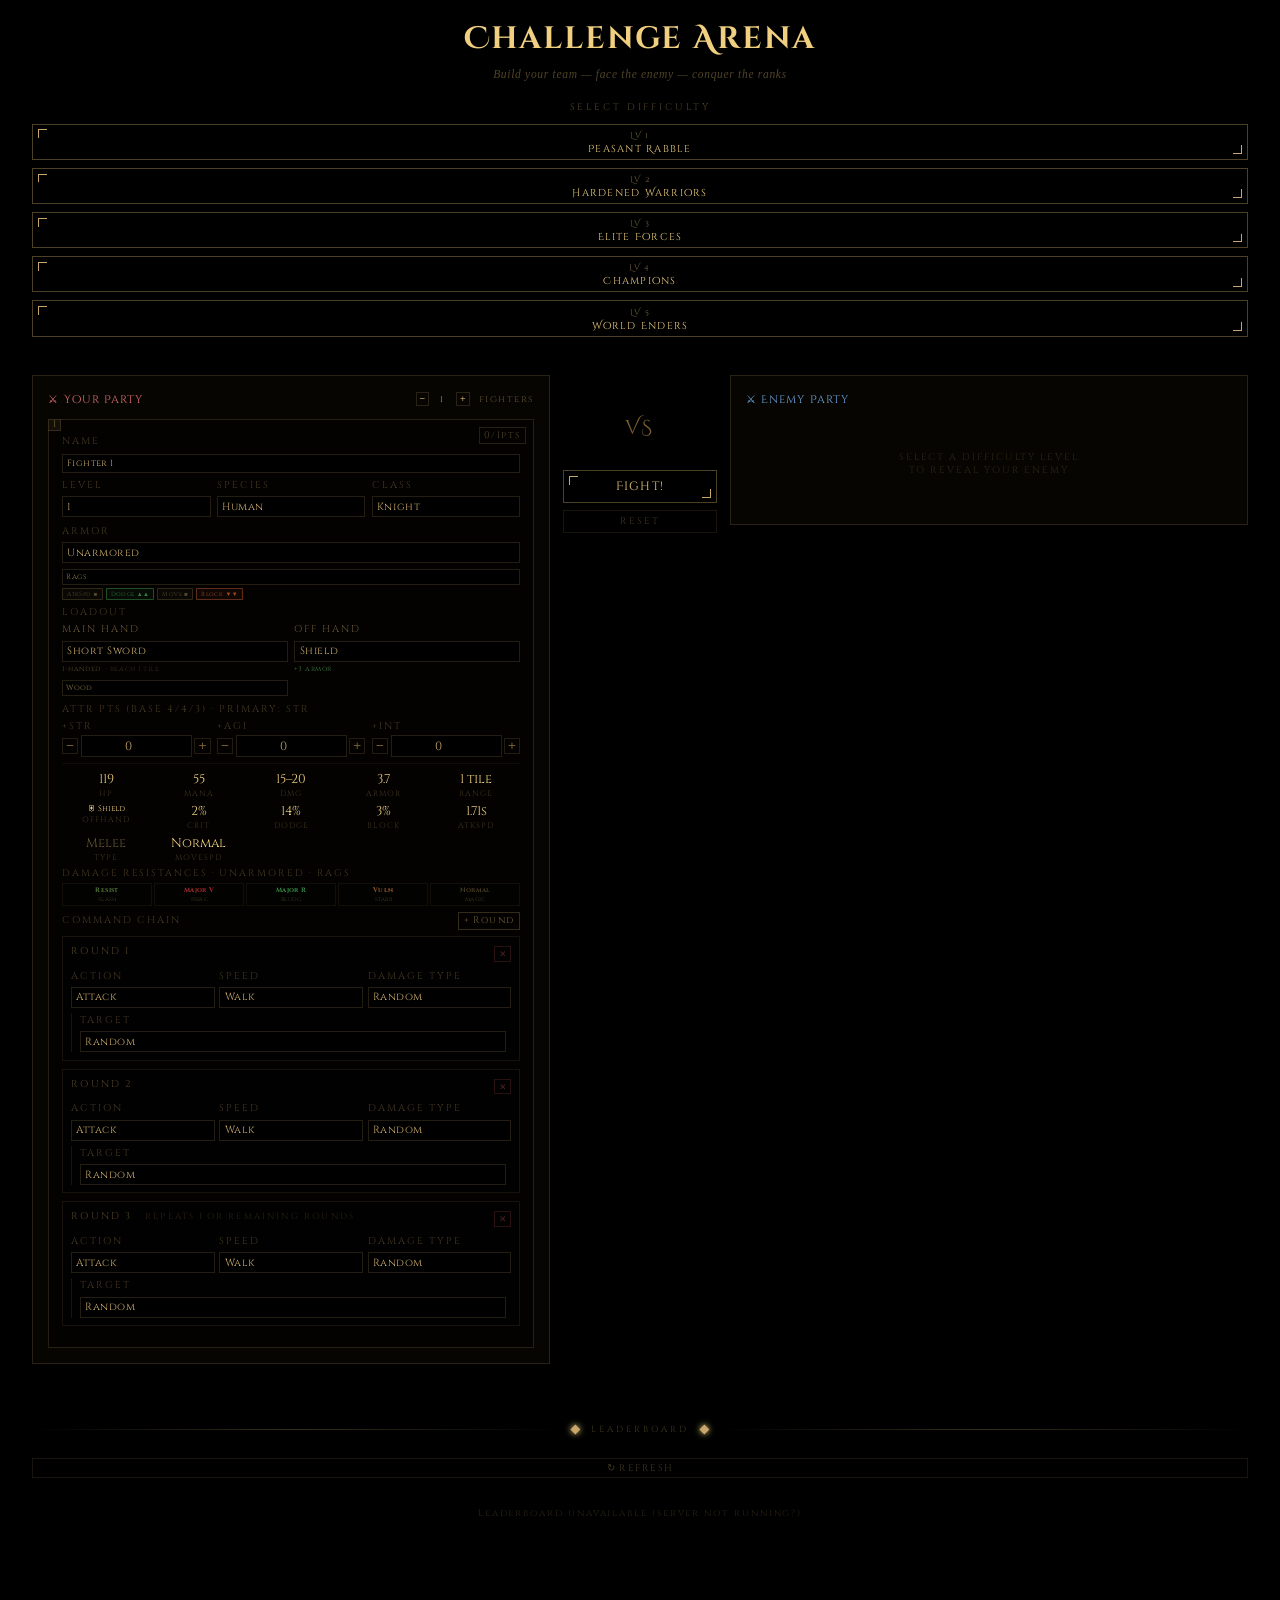
==== commit e206e2c2: "fixed sz-b null error" ====
--- a/combat.html
+++ b/combat.html
@@ -270,7 +270,8 @@
 </head>
 <body>
 <div class="page">
-<h1>Combat System</h1>
+<h1>Challenge Arena</h1>
+<p class="sub">Build your team &mdash; face the enemy &mdash; conquer the ranks</p>
 <!-- ── CHALLENGE UI ── -->
 <div id="challenge-ui">
   <!-- Level picker -->
@@ -2281,7 +2282,7 @@
 function sp2(t,i,s,v){const c=ST[t][i];const others=pu(c)-(c.pts[s]||0);c.pts[s]=Math.max(0,Math.min(pm(c)-others,v||0));rc(t)}
 function chsz(team,d2){
   if(team==='a'){szA=Math.max(1,Math.min(8,szA+d2));document.getElementById('sz-a').textContent=szA;while(ST.a.length<szA)ST.a.push(dfc(ST.a.length));}
-  else{szB=Math.max(1,Math.min(8,szB+d2));document.getElementById('sz-b').textContent=szB;while(ST.b.length<szB)ST.b.push(dfc(ST.b.length));}
+  else{szB=Math.max(1,Math.min(8,szB+d2));const _szb=document.getElementById('sz-b');if(_szb)_szb.textContent=szB;while(ST.b.length<szB)ST.b.push(dfc(ST.b.length));}
   rc('a');rc('b');
 }
 
@@ -2902,8 +2903,8 @@
 function loadEnemyTeam(preset) {
   document.getElementById('enemy-placeholder').style.display = 'none';
   document.getElementById('cb').style.display = '';
-  document.getElementById('enemy-name').textContent = preset.name;
-  document.getElementById('enemy-header-info').textContent = `${preset.fighters.length} fighters`;
+  const _enEl=document.getElementById('enemy-name');if(_enEl)_enEl.textContent=preset.name;
+  const _ehEl=document.getElementById('enemy-header-info');if(_ehEl)_ehEl.textContent=preset.fighters.length+' fighters';
 
   // Load into ST.b
   ST.b = preset.fighters.map((f, i) => {
@@ -2916,7 +2917,7 @@
     return c;
   });
   szB = ST.b.length;
-  document.getElementById('sz-b').textContent = szB;
+  const _szbEl=document.getElementById('sz-b');if(_szbEl)_szbEl.textContent=szB;
   rc('b');
 }
 
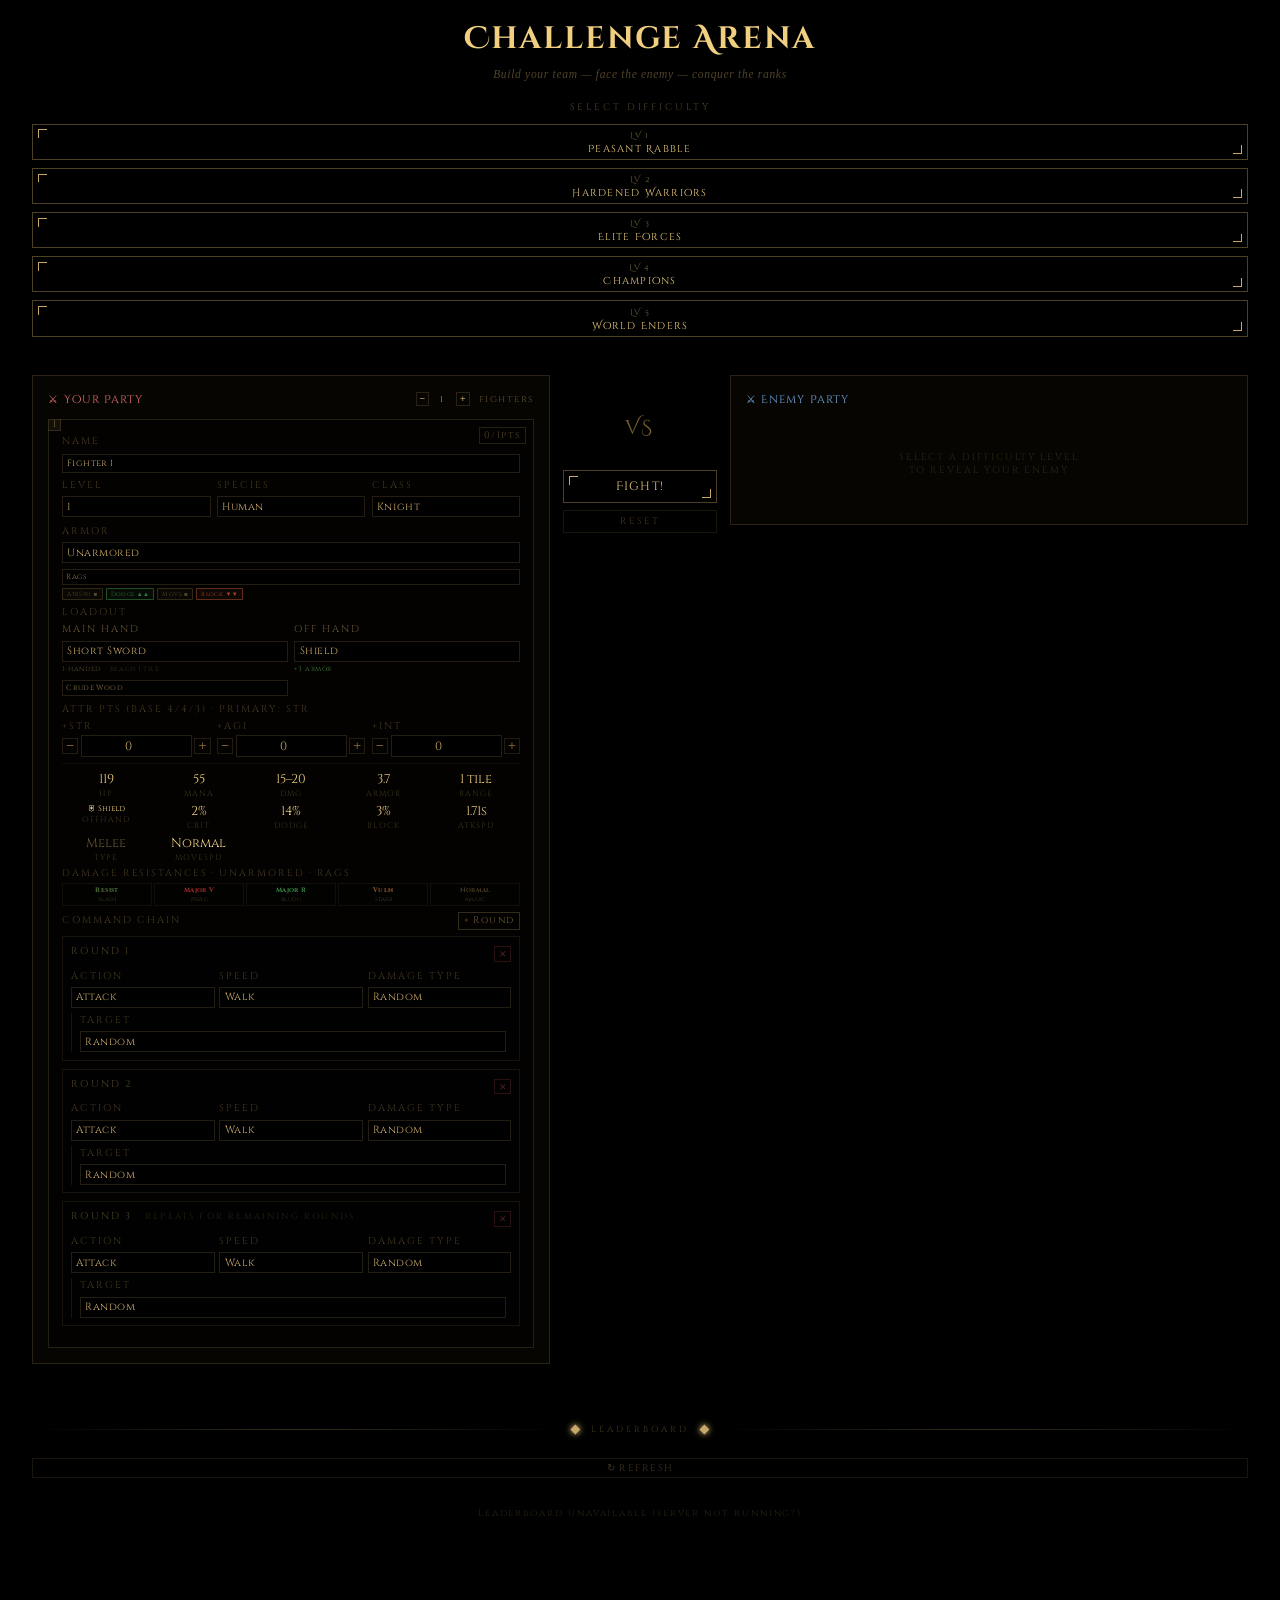
==== commit 0349eb0d: "removed names" ====
--- a/combat.html
+++ b/combat.html
@@ -1379,193 +1379,313 @@
 const RES_MUL={major_res:0.5, minor_res:0.75, normal:1.0, minor_vuln:1.25, major_vuln:1.6};
 const WP_MATS={
   'Short Sword':[
-    {name:'Wood',lv:1,mS:1,mA:1.1,mI:1,apr:2},
-    {name:'Rusty',lv:2,mS:1,mA:1.1,mI:1,apr:2},
-    {name:'Simple Bronze',lv:3,mS:1.1,mA:1.2,mI:1,apr:2},
-    {name:'Bronze',lv:4,mS:1.1,mA:1.3,mI:1,apr:2},
-    {name:'Bronze of *',lv:5,mS:1.2,mA:1.4,mI:1.1,apr:2},
-    {name:'Hardened Bronze',lv:6,mS:1.1,mA:1.6,mI:1.1,apr:2},
-    {name:'Simple Iron',lv:7,mS:1.1,mA:1.6,mI:1.1,apr:2},
-    {name:'Iron',lv:8,mS:1.2,mA:1.6,mI:1.1,apr:2},
-    {name:'Hardened Iron',lv:9,mS:1.2,mA:1.6,mI:1.1,apr:2},
-    {name:'Hardened Iron of *',lv:10,mS:1.2,mA:1.7,mI:1.2,apr:2},
-    {name:'Simple Steel',lv:11,mS:1.2,mA:1.7,mI:1.2,apr:2},
-    {name:'Steel',lv:12,mS:1.2,mA:1.7,mI:1.2,apr:2},
-    {name:'Fine Steel',lv:13,mS:1.3,mA:1.8,mI:1.3,apr:2},
-    {name:'Hardened Steel',lv:14,mS:1.3,mA:1.8,mI:1.3,apr:2},
-    {name:'Hardened Steel of *',lv:15,mS:1.3,mA:1.8,mI:1.3,apr:2},
+    {name:'Crude Wood',lv:1,mS:1,mA:1.1,mI:1,apr:2},
+    {name:'Bone',lv:8,mS:1,mA:1.1,mI:1,apr:2},
+    {name:'Bronze',lv:15,mS:1.1,mA:1.2,mI:1,apr:2},
+    {name:'Hardened Bronze',lv:22,mS:1.1,mA:1.3,mI:1,apr:2},
+    {name:'Iron',lv:29,mS:1.2,mA:1.4,mI:1.1,apr:2},
+    {name:'Hardened Iron',lv:36,mS:1.1,mA:1.6,mI:1.1,apr:2},
+    {name:'Steel',lv:43,mS:1.1,mA:1.6,mI:1.1,apr:2},
+    {name:'Hardened Steel',lv:50,mS:1.2,mA:1.6,mI:1.1,apr:2},
+    {name:'Masterwork Steel',lv:57,mS:1.2,mA:1.6,mI:1.1,apr:2},
+    {name:'Mithril',lv:64,mS:1.2,mA:1.7,mI:1.2,apr:2},
+    {name:'Hardened Mithril',lv:71,mS:1.2,mA:1.7,mI:1.2,apr:2},
+    {name:'Masterwork Mithril',lv:78,mS:1.2,mA:1.7,mI:1.2,apr:2},
+    {name:'Adamantine',lv:85,mS:1.3,mA:1.8,mI:1.3,apr:2},
+    {name:'Hardened Adamantine',lv:91,mS:1.3,mA:1.8,mI:1.3,apr:2},
+    {name:'Sunforged Adamantine',lv:95,mS:1.3,mA:1.8,mI:1.3,apr:2},
   ],
   'Short Axe':[
-    {name:'Wood',lv:1,mS:1.1,mA:1,mI:1,apr:2},{name:'Rusty',lv:2,mS:1.1,mA:1,mI:1,apr:2},
-    {name:'Simple Bronze',lv:3,mS:1.2,mA:1.1,mI:1,apr:2},{name:'Bronze',lv:4,mS:1.3,mA:1.1,mI:1,apr:2},
-    {name:'Bronze of *',lv:5,mS:1.4,mA:1.2,mI:1,apr:2},{name:'Hardened Bronze',lv:6,mS:1.6,mA:1.1,mI:1,apr:2},
-    {name:'Simple Iron',lv:7,mS:1.6,mA:1.1,mI:1,apr:2},{name:'Iron',lv:8,mS:1.6,mA:1.1,mI:1,apr:2},
-    {name:'Hardened Iron',lv:9,mS:1.6,mA:1.1,mI:1,apr:2},{name:'Hardened Iron of *',lv:10,mS:1.7,mA:1.2,mI:1,apr:2},
-    {name:'Simple Steel',lv:11,mS:1.7,mA:1.1,mI:1,apr:2},{name:'Steel',lv:12,mS:1.7,mA:1.1,mI:1,apr:2},
-    {name:'Fine Steel',lv:13,mS:1.7,mA:1.1,mI:1,apr:2},{name:'Hardened Steel',lv:14,mS:1.7,mA:1.1,mI:1,apr:2},
-    {name:'Hardened Steel of *',lv:15,mS:1.8,mA:1.2,mI:1,apr:2},
+    {name:'Crude Wood',lv:1,mS:1.1,mA:1,mI:1,apr:2},
+    {name:'Bone',lv:8,mS:1.1,mA:1,mI:1,apr:2},
+    {name:'Bronze',lv:15,mS:1.2,mA:1.1,mI:1,apr:2},
+    {name:'Hardened Bronze',lv:22,mS:1.3,mA:1.1,mI:1,apr:2},
+    {name:'Iron',lv:29,mS:1.4,mA:1.2,mI:1,apr:2},
+    {name:'Hardened Iron',lv:36,mS:1.6,mA:1.1,mI:1,apr:2},
+    {name:'Steel',lv:43,mS:1.6,mA:1.1,mI:1,apr:2},
+    {name:'Hardened Steel',lv:50,mS:1.6,mA:1.1,mI:1,apr:2},
+    {name:'Masterwork Steel',lv:57,mS:1.6,mA:1.1,mI:1,apr:2},
+    {name:'Mithril',lv:64,mS:1.7,mA:1.2,mI:1,apr:2},
+    {name:'Hardened Mithril',lv:71,mS:1.7,mA:1.1,mI:1,apr:2},
+    {name:'Masterwork Mithril',lv:78,mS:1.7,mA:1.1,mI:1,apr:2},
+    {name:'Adamantine',lv:85,mS:1.7,mA:1.1,mI:1,apr:2},
+    {name:'Hardened Adamantine',lv:91,mS:1.7,mA:1.1,mI:1,apr:2},
+    {name:'Sunforged Adamantine',lv:95,mS:1.8,mA:1.2,mI:1,apr:2},
   ],
   'Hammer':[
-    {name:'Wood',lv:1,mS:1.6,mA:1,mI:1,apr:2},{name:'Rusty',lv:2,mS:1.7,mA:1.1,mI:1,apr:2},
-    {name:'Simple Bronze',lv:3,mS:1.8,mA:1.2,mI:1,apr:2},{name:'Bronze',lv:4,mS:1.9,mA:1.3,mI:1,apr:2},
-    {name:'Bronze of *',lv:5,mS:2,mA:1.4,mI:1.1,apr:2},{name:'Hardened Bronze',lv:6,mS:2.1,mA:1.4,mI:1.1,apr:2},
-    {name:'Simple Iron',lv:7,mS:2.1,mA:1.4,mI:1.1,apr:2},{name:'Iron',lv:8,mS:2.2,mA:1.4,mI:1.2,apr:2},
-    {name:'Hardened Iron',lv:9,mS:2.2,mA:1.4,mI:1.2,apr:2},{name:'Hardened Iron of *',lv:10,mS:2.3,mA:1.4,mI:1.2,apr:2},
-    {name:'Simple Steel',lv:11,mS:2.4,mA:1.5,mI:1.2,apr:2},{name:'Steel',lv:12,mS:2.4,mA:1.5,mI:1.2,apr:2},
-    {name:'Fine Steel',lv:13,mS:2.5,mA:1.6,mI:1.3,apr:2},{name:'Hardened Steel',lv:14,mS:2.5,mA:1.6,mI:1.3,apr:2},
-    {name:'Hardened Steel of *',lv:15,mS:2.6,mA:1.6,mI:1.4,apr:2},
+    {name:'Crude Wood',lv:1,mS:1.6,mA:1,mI:1,apr:2},
+    {name:'Bone',lv:8,mS:1.7,mA:1.1,mI:1,apr:2},
+    {name:'Bronze',lv:15,mS:1.8,mA:1.2,mI:1,apr:2},
+    {name:'Hardened Bronze',lv:22,mS:1.9,mA:1.3,mI:1,apr:2},
+    {name:'Iron',lv:29,mS:2,mA:1.4,mI:1.1,apr:2},
+    {name:'Hardened Iron',lv:36,mS:2.1,mA:1.4,mI:1.1,apr:2},
+    {name:'Steel',lv:43,mS:2.1,mA:1.4,mI:1.1,apr:2},
+    {name:'Hardened Steel',lv:50,mS:2.2,mA:1.4,mI:1.2,apr:2},
+    {name:'Masterwork Steel',lv:57,mS:2.2,mA:1.4,mI:1.2,apr:2},
+    {name:'Mithril',lv:64,mS:2.3,mA:1.4,mI:1.2,apr:2},
+    {name:'Hardened Mithril',lv:71,mS:2.4,mA:1.5,mI:1.2,apr:2},
+    {name:'Masterwork Mithril',lv:78,mS:2.4,mA:1.5,mI:1.2,apr:2},
+    {name:'Adamantine',lv:85,mS:2.5,mA:1.6,mI:1.3,apr:2},
+    {name:'Hardened Adamantine',lv:91,mS:2.5,mA:1.6,mI:1.3,apr:2},
+    {name:'Sunforged Adamantine',lv:95,mS:2.6,mA:1.6,mI:1.4,apr:2},
   ],
   'Dagger':[
-    {name:'Wood',lv:1,mS:1,mA:1.3,mI:1.1,apr:3},{name:'Rusty',lv:2,mS:1,mA:1.3,mI:1.1,apr:3},
-    {name:'Simple Bronze',lv:3,mS:1,mA:1.4,mI:1.1,apr:3},{name:'Bronze',lv:4,mS:1,mA:1.4,mI:1.1,apr:3},
-    {name:'Bronze of *',lv:5,mS:1.1,mA:1.5,mI:1.3,apr:3},{name:'Hardened Bronze',lv:6,mS:1,mA:1.6,mI:1.2,apr:3},
-    {name:'Simple Iron',lv:7,mS:1,mA:1.6,mI:1.2,apr:3},{name:'Iron',lv:8,mS:1,mA:1.7,mI:1.2,apr:3},
-    {name:'Hardened Iron',lv:9,mS:1,mA:1.7,mI:1.2,apr:3},{name:'Hardened Iron of *',lv:10,mS:1.2,mA:2,mI:1.5,apr:3},
-    {name:'Simple Steel',lv:11,mS:1,mA:2,mI:1.4,apr:3},{name:'Steel',lv:12,mS:1,mA:2,mI:1.4,apr:3},
-    {name:'Fine Steel',lv:13,mS:1,mA:2,mI:1.5,apr:3},{name:'Hardened Steel',lv:14,mS:1,mA:2,mI:1.5,apr:3},
-    {name:'Hardened Steel of *',lv:15,mS:1.3,mA:2.1,mI:2,apr:3},
+    {name:'Crude Wood',lv:1,mS:1,mA:1.3,mI:1.1,apr:3},
+    {name:'Bone',lv:8,mS:1,mA:1.3,mI:1.1,apr:3},
+    {name:'Bronze',lv:15,mS:1,mA:1.4,mI:1.1,apr:3},
+    {name:'Hardened Bronze',lv:22,mS:1,mA:1.4,mI:1.1,apr:3},
+    {name:'Iron',lv:29,mS:1.1,mA:1.5,mI:1.3,apr:3},
+    {name:'Hardened Iron',lv:36,mS:1,mA:1.6,mI:1.2,apr:3},
+    {name:'Steel',lv:43,mS:1,mA:1.6,mI:1.2,apr:3},
+    {name:'Hardened Steel',lv:50,mS:1,mA:1.7,mI:1.2,apr:3},
+    {name:'Masterwork Steel',lv:57,mS:1,mA:1.7,mI:1.2,apr:3},
+    {name:'Mithril',lv:64,mS:1.2,mA:2,mI:1.5,apr:3},
+    {name:'Hardened Mithril',lv:71,mS:1,mA:2,mI:1.4,apr:3},
+    {name:'Masterwork Mithril',lv:78,mS:1,mA:2,mI:1.4,apr:3},
+    {name:'Adamantine',lv:85,mS:1,mA:2,mI:1.5,apr:3},
+    {name:'Hardened Adamantine',lv:91,mS:1,mA:2,mI:1.5,apr:3},
+    {name:'Sunforged Adamantine',lv:95,mS:1.3,mA:2.1,mI:2,apr:3},
   ],
   'Long Sword':[
-    {name:'Wood',lv:1,mS:1,mA:1.3,mI:1,apr:2},{name:'Rusty',lv:2,mS:1,mA:1.3,mI:1,apr:2},
-    {name:'Simple Bronze',lv:3,mS:1,mA:1.4,mI:1,apr:2},{name:'Bronze',lv:4,mS:1,mA:1.4,mI:1,apr:2},
-    {name:'Bronze of *',lv:5,mS:1.2,mA:1.5,mI:1,apr:2},{name:'Hardened Bronze',lv:6,mS:1.1,mA:1.6,mI:1,apr:2},
-    {name:'Simple Iron',lv:7,mS:1.1,mA:1.6,mI:1,apr:2},{name:'Iron',lv:8,mS:1.1,mA:1.7,mI:1,apr:2},
-    {name:'Hardened Iron',lv:9,mS:1.1,mA:1.7,mI:1,apr:2},{name:'Hardened Iron of *',lv:10,mS:1.3,mA:1.8,mI:1.1,apr:2},
-    {name:'Simple Steel',lv:11,mS:1.2,mA:1.9,mI:1,apr:2},{name:'Steel',lv:12,mS:1.2,mA:1.9,mI:1,apr:2},
-    {name:'Fine Steel',lv:13,mS:1.2,mA:1.9,mI:1,apr:2},{name:'Hardened Steel',lv:14,mS:1.2,mA:1.9,mI:1,apr:2},
-    {name:'Hardened Steel of *',lv:15,mS:1.4,mA:2,mI:1.1,apr:2},
+    {name:'Crude Wood',lv:1,mS:1,mA:1.3,mI:1,apr:2},
+    {name:'Bone',lv:8,mS:1,mA:1.3,mI:1,apr:2},
+    {name:'Bronze',lv:15,mS:1,mA:1.4,mI:1,apr:2},
+    {name:'Hardened Bronze',lv:22,mS:1,mA:1.4,mI:1,apr:2},
+    {name:'Iron',lv:29,mS:1.2,mA:1.5,mI:1,apr:2},
+    {name:'Hardened Iron',lv:36,mS:1.1,mA:1.6,mI:1,apr:2},
+    {name:'Steel',lv:43,mS:1.1,mA:1.6,mI:1,apr:2},
+    {name:'Hardened Steel',lv:50,mS:1.1,mA:1.7,mI:1,apr:2},
+    {name:'Masterwork Steel',lv:57,mS:1.1,mA:1.7,mI:1,apr:2},
+    {name:'Mithril',lv:64,mS:1.3,mA:1.8,mI:1.1,apr:2},
+    {name:'Hardened Mithril',lv:71,mS:1.2,mA:1.9,mI:1,apr:2},
+    {name:'Masterwork Mithril',lv:78,mS:1.2,mA:1.9,mI:1,apr:2},
+    {name:'Adamantine',lv:85,mS:1.2,mA:1.9,mI:1,apr:2},
+    {name:'Hardened Adamantine',lv:91,mS:1.2,mA:1.9,mI:1,apr:2},
+    {name:'Sunforged Adamantine',lv:95,mS:1.4,mA:2,mI:1.1,apr:2},
   ],
   'Big Axe':[
-    {name:'Wood',lv:1,mS:1.3,mA:1,mI:1,apr:2},{name:'Rusty',lv:2,mS:1.3,mA:1,mI:1,apr:2},
-    {name:'Simple Bronze',lv:3,mS:1.4,mA:1,mI:1,apr:2},{name:'Bronze',lv:4,mS:1.4,mA:1,mI:1,apr:2},
-    {name:'Bronze of *',lv:5,mS:1.5,mA:1.2,mI:1,apr:2},{name:'Hardened Bronze',lv:6,mS:1.6,mA:1.1,mI:1,apr:2},
-    {name:'Simple Iron',lv:7,mS:1.6,mA:1.1,mI:1,apr:2},{name:'Iron',lv:8,mS:1.7,mA:1.1,mI:1,apr:2},
-    {name:'Hardened Iron',lv:9,mS:1.7,mA:1.1,mI:1,apr:2},{name:'Hardened Iron of *',lv:10,mS:1.8,mA:1.3,mI:1.1,apr:2},
-    {name:'Simple Steel',lv:11,mS:1.9,mA:1.2,mI:1.1,apr:2},{name:'Steel',lv:12,mS:1.9,mA:1.2,mI:1.1,apr:2},
-    {name:'Fine Steel',lv:13,mS:2,mA:1.2,mI:1.2,apr:2},{name:'Hardened Steel',lv:14,mS:2,mA:1.2,mI:1.2,apr:2},
-    {name:'Hardened Steel of *',lv:15,mS:2.1,mA:1.4,mI:1.2,apr:2},
+    {name:'Crude Wood',lv:1,mS:1.3,mA:1,mI:1,apr:2},
+    {name:'Bone',lv:8,mS:1.3,mA:1,mI:1,apr:2},
+    {name:'Bronze',lv:15,mS:1.4,mA:1,mI:1,apr:2},
+    {name:'Hardened Bronze',lv:22,mS:1.4,mA:1,mI:1,apr:2},
+    {name:'Iron',lv:29,mS:1.5,mA:1.2,mI:1,apr:2},
+    {name:'Hardened Iron',lv:36,mS:1.6,mA:1.1,mI:1,apr:2},
+    {name:'Steel',lv:43,mS:1.6,mA:1.1,mI:1,apr:2},
+    {name:'Hardened Steel',lv:50,mS:1.7,mA:1.1,mI:1,apr:2},
+    {name:'Masterwork Steel',lv:57,mS:1.7,mA:1.1,mI:1,apr:2},
+    {name:'Mithril',lv:64,mS:1.8,mA:1.3,mI:1.1,apr:2},
+    {name:'Hardened Mithril',lv:71,mS:1.9,mA:1.2,mI:1.1,apr:2},
+    {name:'Masterwork Mithril',lv:78,mS:1.9,mA:1.2,mI:1.1,apr:2},
+    {name:'Adamantine',lv:85,mS:2,mA:1.2,mI:1.2,apr:2},
+    {name:'Hardened Adamantine',lv:91,mS:2,mA:1.2,mI:1.2,apr:2},
+    {name:'Sunforged Adamantine',lv:95,mS:2.1,mA:1.4,mI:1.2,apr:2},
   ],
   'War Hammer':[
-    {name:'Wood',lv:1,mS:2.5,mA:1,mI:1,apr:1},{name:'Rusty',lv:2,mS:2.5,mA:1.1,mI:1,apr:1},
-    {name:'Simple Bronze',lv:3,mS:3,mA:1.2,mI:1.1,apr:1},{name:'Bronze',lv:4,mS:3,mA:1.3,mI:1.1,apr:1},
-    {name:'Bronze of *',lv:5,mS:3,mA:1.3,mI:1.1,apr:1},{name:'Hardened Bronze',lv:6,mS:3.2,mA:1.4,mI:1.2,apr:1},
-    {name:'Simple Iron',lv:7,mS:3.2,mA:1.4,mI:1.2,apr:1},{name:'Iron',lv:8,mS:3.4,mA:1.5,mI:1.3,apr:1},
-    {name:'Hardened Iron',lv:9,mS:3.4,mA:1.5,mI:1.3,apr:1},{name:'Hardened Iron of *',lv:10,mS:3.4,mA:1.5,mI:1.3,apr:1},
-    {name:'Simple Steel',lv:11,mS:3.6,mA:1.6,mI:1.4,apr:1},{name:'Steel',lv:12,mS:3.6,mA:1.6,mI:1.4,apr:1},
-    {name:'Fine Steel',lv:13,mS:3.8,mA:1.7,mI:1.5,apr:1},{name:'Hardened Steel',lv:14,mS:3.8,mA:1.7,mI:1.5,apr:1},
-    {name:'Hardened Steel of *',lv:15,mS:4,mA:3,mI:2,apr:1},
+    {name:'Crude Wood',lv:1,mS:2.5,mA:1,mI:1,apr:1},
+    {name:'Bone',lv:8,mS:2.5,mA:1.1,mI:1,apr:1},
+    {name:'Bronze',lv:15,mS:3,mA:1.2,mI:1.1,apr:1},
+    {name:'Hardened Bronze',lv:22,mS:3,mA:1.3,mI:1.1,apr:1},
+    {name:'Iron',lv:29,mS:3,mA:1.3,mI:1.1,apr:1},
+    {name:'Hardened Iron',lv:36,mS:3.2,mA:1.4,mI:1.2,apr:1},
+    {name:'Steel',lv:43,mS:3.2,mA:1.4,mI:1.2,apr:1},
+    {name:'Hardened Steel',lv:50,mS:3.4,mA:1.5,mI:1.3,apr:1},
+    {name:'Masterwork Steel',lv:57,mS:3.4,mA:1.5,mI:1.3,apr:1},
+    {name:'Mithril',lv:64,mS:3.4,mA:1.5,mI:1.3,apr:1},
+    {name:'Hardened Mithril',lv:71,mS:3.6,mA:1.6,mI:1.4,apr:1},
+    {name:'Masterwork Mithril',lv:78,mS:3.6,mA:1.6,mI:1.4,apr:1},
+    {name:'Adamantine',lv:85,mS:3.8,mA:1.7,mI:1.5,apr:1},
+    {name:'Hardened Adamantine',lv:91,mS:3.8,mA:1.7,mI:1.5,apr:1},
+    {name:'Sunforged Adamantine',lv:95,mS:4,mA:3,mI:2,apr:1},
   ],
   'Staff':[
-    {name:'Wood',lv:1,mS:1,mA:1,mI:1.1,apr:3},{name:'Rusty',lv:2,mS:1,mA:1,mI:1.1,apr:3},
-    {name:'Simple Bronze',lv:3,mS:1,mA:1,mI:1.1,apr:3},{name:'Bronze',lv:4,mS:1,mA:1,mI:1.1,apr:3},
-    {name:'Bronze of *',lv:5,mS:1,mA:1,mI:1.3,apr:3},{name:'Hardened Bronze',lv:6,mS:1,mA:1,mI:1.2,apr:3},
-    {name:'Simple Iron',lv:7,mS:1,mA:1,mI:1.2,apr:3},{name:'Iron',lv:8,mS:1,mA:1,mI:1.2,apr:3},
-    {name:'Hardened Iron',lv:9,mS:1,mA:1,mI:1.2,apr:3},{name:'Hardened Iron of *',lv:10,mS:1,mA:1,mI:1.5,apr:3},
-    {name:'Simple Steel',lv:11,mS:1,mA:1,mI:1.4,apr:3},{name:'Steel',lv:12,mS:1,mA:1,mI:1.4,apr:3},
-    {name:'Fine Steel',lv:13,mS:1,mA:1,mI:1.5,apr:3},{name:'Hardened Steel',lv:14,mS:1,mA:1,mI:1.5,apr:3},
-    {name:'Hardened Steel of *',lv:15,mS:1,mA:1,mI:2,apr:3},
+    {name:'Crude Wood',lv:1,mS:1,mA:1,mI:1.1,apr:3},
+    {name:'Aged Wood',lv:8,mS:1,mA:1,mI:1.1,apr:3},
+    {name:'Bronze-tipped',lv:15,mS:1,mA:1,mI:1.1,apr:3},
+    {name:'Iron-tipped',lv:22,mS:1,mA:1,mI:1.1,apr:3},
+    {name:'Ironwood',lv:29,mS:1,mA:1,mI:1.3,apr:3},
+    {name:'Reinforced Iron',lv:36,mS:1,mA:1,mI:1.2,apr:3},
+    {name:'Steel-limbed',lv:43,mS:1,mA:1,mI:1.2,apr:3},
+    {name:'Masterwork Wood',lv:50,mS:1,mA:1,mI:1.2,apr:3},
+    {name:'Runed Wood',lv:57,mS:1,mA:1,mI:1.2,apr:3},
+    {name:'Mithril-veined',lv:64,mS:1,mA:1,mI:1.5,apr:3},
+    {name:'Mithril-limbed',lv:71,mS:1,mA:1,mI:1.4,apr:3},
+    {name:'Masterwork Mithril',lv:78,mS:1,mA:1,mI:1.4,apr:3},
+    {name:'Orichalcum',lv:85,mS:1,mA:1,mI:1.5,apr:3},
+    {name:'Hardened Orichalcum',lv:91,mS:1,mA:1,mI:1.5,apr:3},
+    {name:'Sunforged Orichalcum',lv:95,mS:1,mA:1,mI:2,apr:3},
   ],
   'Halberd':[
-    {name:'Wood',lv:1,mS:1.2,mA:1.1,mI:1,apr:2},{name:'Rusty',lv:2,mS:1.2,mA:1.1,mI:1,apr:2},
-    {name:'Simple Bronze',lv:3,mS:1.3,mA:1.2,mI:1,apr:2},{name:'Bronze',lv:4,mS:1.3,mA:1.2,mI:1,apr:2},
-    {name:'Bronze of *',lv:5,mS:1.4,mA:1.3,mI:1,apr:2},{name:'Hardened Bronze',lv:6,mS:1.5,mA:1.3,mI:1,apr:2},
-    {name:'Simple Iron',lv:7,mS:1.5,mA:1.4,mI:1,apr:2},{name:'Iron',lv:8,mS:1.6,mA:1.4,mI:1,apr:2},
-    {name:'Hardened Iron',lv:9,mS:1.6,mA:1.4,mI:1,apr:2},{name:'Hardened Iron of *',lv:10,mS:1.7,mA:1.5,mI:1.1,apr:2},
-    {name:'Simple Steel',lv:11,mS:1.8,mA:1.5,mI:1.1,apr:2},{name:'Steel',lv:12,mS:1.8,mA:1.5,mI:1.1,apr:2},
-    {name:'Fine Steel',lv:13,mS:1.9,mA:1.6,mI:1.1,apr:2},{name:'Hardened Steel',lv:14,mS:1.9,mA:1.6,mI:1.1,apr:2},
-    {name:'Hardened Steel of *',lv:15,mS:2.1,mA:1.7,mI:1.2,apr:2},
+    {name:'Crude Wood',lv:1,mS:1.2,mA:1.1,mI:1,apr:2},
+    {name:'Bone',lv:8,mS:1.2,mA:1.1,mI:1,apr:2},
+    {name:'Bronze',lv:15,mS:1.3,mA:1.2,mI:1,apr:2},
+    {name:'Hardened Bronze',lv:22,mS:1.3,mA:1.2,mI:1,apr:2},
+    {name:'Iron',lv:29,mS:1.4,mA:1.3,mI:1,apr:2},
+    {name:'Hardened Iron',lv:36,mS:1.5,mA:1.3,mI:1,apr:2},
+    {name:'Steel',lv:43,mS:1.5,mA:1.4,mI:1,apr:2},
+    {name:'Hardened Steel',lv:50,mS:1.6,mA:1.4,mI:1,apr:2},
+    {name:'Masterwork Steel',lv:57,mS:1.6,mA:1.4,mI:1,apr:2},
+    {name:'Mithril',lv:64,mS:1.7,mA:1.5,mI:1.1,apr:2},
+    {name:'Hardened Mithril',lv:71,mS:1.8,mA:1.5,mI:1.1,apr:2},
+    {name:'Masterwork Mithril',lv:78,mS:1.8,mA:1.5,mI:1.1,apr:2},
+    {name:'Adamantine',lv:85,mS:1.9,mA:1.6,mI:1.1,apr:2},
+    {name:'Hardened Adamantine',lv:91,mS:1.9,mA:1.6,mI:1.1,apr:2},
+    {name:'Sunforged Adamantine',lv:95,mS:2.1,mA:1.7,mI:1.2,apr:2},
   ],
   'Spear':[
-    {name:'Wood',lv:1,mS:1,mA:1.2,mI:1,apr:2},{name:'Rusty',lv:2,mS:1,mA:1.2,mI:1,apr:2},
-    {name:'Simple Bronze',lv:3,mS:1,mA:1.3,mI:1,apr:2},{name:'Bronze',lv:4,mS:1,mA:1.4,mI:1,apr:2},
-    {name:'Bronze of *',lv:5,mS:1.1,mA:1.5,mI:1,apr:2},{name:'Hardened Bronze',lv:6,mS:1.1,mA:1.5,mI:1,apr:2},
-    {name:'Simple Iron',lv:7,mS:1.1,mA:1.6,mI:1,apr:2},{name:'Iron',lv:8,mS:1.2,mA:1.7,mI:1,apr:2},
-    {name:'Hardened Iron',lv:9,mS:1.2,mA:1.7,mI:1,apr:2},{name:'Hardened Iron of *',lv:10,mS:1.2,mA:1.8,mI:1.1,apr:2},
-    {name:'Simple Steel',lv:11,mS:1.2,mA:1.9,mI:1,apr:2},{name:'Steel',lv:12,mS:1.2,mA:1.9,mI:1,apr:2},
-    {name:'Fine Steel',lv:13,mS:1.3,mA:2,mI:1,apr:2},{name:'Hardened Steel',lv:14,mS:1.3,mA:2,mI:1,apr:2},
-    {name:'Hardened Steel of *',lv:15,mS:1.4,mA:2.1,mI:1.1,apr:2},
+    {name:'Crude Wood',lv:1,mS:1,mA:1.2,mI:1,apr:2},
+    {name:'Bone',lv:8,mS:1,mA:1.2,mI:1,apr:2},
+    {name:'Bronze',lv:15,mS:1,mA:1.3,mI:1,apr:2},
+    {name:'Hardened Bronze',lv:22,mS:1,mA:1.4,mI:1,apr:2},
+    {name:'Iron',lv:29,mS:1.1,mA:1.5,mI:1,apr:2},
+    {name:'Hardened Iron',lv:36,mS:1.1,mA:1.5,mI:1,apr:2},
+    {name:'Steel',lv:43,mS:1.1,mA:1.6,mI:1,apr:2},
+    {name:'Hardened Steel',lv:50,mS:1.2,mA:1.7,mI:1,apr:2},
+    {name:'Masterwork Steel',lv:57,mS:1.2,mA:1.7,mI:1,apr:2},
+    {name:'Mithril',lv:64,mS:1.2,mA:1.8,mI:1.1,apr:2},
+    {name:'Hardened Mithril',lv:71,mS:1.2,mA:1.9,mI:1,apr:2},
+    {name:'Masterwork Mithril',lv:78,mS:1.2,mA:1.9,mI:1,apr:2},
+    {name:'Adamantine',lv:85,mS:1.3,mA:2,mI:1,apr:2},
+    {name:'Hardened Adamantine',lv:91,mS:1.3,mA:2,mI:1,apr:2},
+    {name:'Sunforged Adamantine',lv:95,mS:1.4,mA:2.1,mI:1.1,apr:2},
   ],
   'Flail':[
-    {name:'Wood',lv:1,mS:1.8,mA:1,mI:1,apr:2},{name:'Rusty',lv:2,mS:1.9,mA:1,mI:1,apr:2},
-    {name:'Simple Bronze',lv:3,mS:2,mA:1.1,mI:1,apr:2},{name:'Bronze',lv:4,mS:2,mA:1.1,mI:1,apr:2},
-    {name:'Bronze of *',lv:5,mS:2.1,mA:1.2,mI:1,apr:2},{name:'Hardened Bronze',lv:6,mS:2.2,mA:1.2,mI:1,apr:2},
-    {name:'Simple Iron',lv:7,mS:2.2,mA:1.2,mI:1,apr:2},{name:'Iron',lv:8,mS:2.4,mA:1.3,mI:1,apr:2},
-    {name:'Hardened Iron',lv:9,mS:2.4,mA:1.3,mI:1,apr:2},{name:'Hardened Iron of *',lv:10,mS:2.5,mA:1.3,mI:1.1,apr:2},
-    {name:'Simple Steel',lv:11,mS:2.6,mA:1.4,mI:1.1,apr:2},{name:'Steel',lv:12,mS:2.6,mA:1.4,mI:1.1,apr:2},
-    {name:'Fine Steel',lv:13,mS:2.8,mA:1.4,mI:1.2,apr:2},{name:'Hardened Steel',lv:14,mS:2.8,mA:1.4,mI:1.2,apr:2},
-    {name:'Hardened Steel of *',lv:15,mS:3,mA:1.5,mI:1.2,apr:2},
+    {name:'Crude Wood',lv:1,mS:1.8,mA:1,mI:1,apr:2},
+    {name:'Bone',lv:8,mS:1.9,mA:1,mI:1,apr:2},
+    {name:'Bronze',lv:15,mS:2,mA:1.1,mI:1,apr:2},
+    {name:'Hardened Bronze',lv:22,mS:2,mA:1.1,mI:1,apr:2},
+    {name:'Iron',lv:29,mS:2.1,mA:1.2,mI:1,apr:2},
+    {name:'Hardened Iron',lv:36,mS:2.2,mA:1.2,mI:1,apr:2},
+    {name:'Steel',lv:43,mS:2.2,mA:1.2,mI:1,apr:2},
+    {name:'Hardened Steel',lv:50,mS:2.4,mA:1.3,mI:1,apr:2},
+    {name:'Masterwork Steel',lv:57,mS:2.4,mA:1.3,mI:1,apr:2},
+    {name:'Mithril',lv:64,mS:2.5,mA:1.3,mI:1.1,apr:2},
+    {name:'Hardened Mithril',lv:71,mS:2.6,mA:1.4,mI:1.1,apr:2},
+    {name:'Masterwork Mithril',lv:78,mS:2.6,mA:1.4,mI:1.1,apr:2},
+    {name:'Adamantine',lv:85,mS:2.8,mA:1.4,mI:1.2,apr:2},
+    {name:'Hardened Adamantine',lv:91,mS:2.8,mA:1.4,mI:1.2,apr:2},
+    {name:'Sunforged Adamantine',lv:95,mS:3,mA:1.5,mI:1.2,apr:2},
   ],
   'Short Bow':[
-    {name:'Wood',lv:1,mS:1,mA:1.1,mI:1,apr:4},{name:'Rusty',lv:2,mS:1,mA:1.1,mI:1,apr:4},
-    {name:'Simple Bronze',lv:3,mS:1.1,mA:1.2,mI:1,apr:4},{name:'Bronze',lv:4,mS:1.1,mA:1.2,mI:1,apr:4},
-    {name:'Bronze of *',lv:5,mS:1.3,mA:1.4,mI:1.2,apr:4},{name:'Hardened Bronze',lv:6,mS:1.2,mA:1.3,mI:1.1,apr:4},
-    {name:'Simple Iron',lv:7,mS:1.2,mA:1.3,mI:1.1,apr:4},{name:'Iron',lv:8,mS:1.2,mA:1.4,mI:1.2,apr:4},
-    {name:'Hardened Iron',lv:9,mS:1.2,mA:1.4,mI:1.2,apr:4},{name:'Hardened Iron of *',lv:10,mS:1.5,mA:1.6,mI:1.3,apr:4},
-    {name:'Simple Steel',lv:11,mS:1.4,mA:1.5,mI:1.2,apr:4},{name:'Steel',lv:12,mS:1.4,mA:1.5,mI:1.2,apr:4},
-    {name:'Fine Steel',lv:13,mS:1.5,mA:1.7,mI:1.3,apr:4},{name:'Hardened Steel',lv:14,mS:1.5,mA:1.7,mI:1.3,apr:4},
-    {name:'Fine Steel of *',lv:15,mS:1.6,mA:1.8,mI:1.4,apr:4},
+    {name:'Crude Wood',lv:1,mS:1,mA:1.1,mI:1,apr:4},
+    {name:'Aged Wood',lv:8,mS:1,mA:1.1,mI:1,apr:4},
+    {name:'Bronze-tipped',lv:15,mS:1.1,mA:1.2,mI:1,apr:4},
+    {name:'Iron-tipped',lv:22,mS:1.1,mA:1.2,mI:1,apr:4},
+    {name:'Ironwood',lv:29,mS:1.3,mA:1.4,mI:1.2,apr:4},
+    {name:'Reinforced Iron',lv:36,mS:1.2,mA:1.3,mI:1.1,apr:4},
+    {name:'Steel-limbed',lv:43,mS:1.2,mA:1.3,mI:1.1,apr:4},
+    {name:'Masterwork Wood',lv:50,mS:1.2,mA:1.4,mI:1.2,apr:4},
+    {name:'Runed Wood',lv:57,mS:1.2,mA:1.4,mI:1.2,apr:4},
+    {name:'Mithril-veined',lv:64,mS:1.5,mA:1.6,mI:1.3,apr:4},
+    {name:'Mithril-limbed',lv:71,mS:1.4,mA:1.5,mI:1.2,apr:4},
+    {name:'Masterwork Mithril',lv:78,mS:1.4,mA:1.5,mI:1.2,apr:4},
+    {name:'Orichalcum',lv:85,mS:1.5,mA:1.7,mI:1.3,apr:4},
+    {name:'Hardened Orichalcum',lv:91,mS:1.5,mA:1.7,mI:1.3,apr:4},
+    {name:'Sunforged Orichalcum',lv:95,mS:1.6,mA:1.8,mI:1.4,apr:4},
   ],
   'Long Bow':[
-    {name:'Wood',lv:1,mS:1,mA:1.3,mI:1,apr:3},{name:'Rusty',lv:2,mS:1,mA:1.3,mI:1,apr:3},
-    {name:'Simple Bronze',lv:3,mS:1,mA:1.4,mI:1,apr:3},{name:'Bronze',lv:4,mS:1,mA:1.4,mI:1,apr:3},
-    {name:'Bronze of *',lv:5,mS:1.3,mA:1.6,mI:1,apr:3},{name:'Hardened Bronze',lv:6,mS:1.2,mA:1.5,mI:1,apr:3},
-    {name:'Simple Iron',lv:7,mS:1.2,mA:1.5,mI:1,apr:3},{name:'Iron',lv:8,mS:1.4,mA:1.7,mI:1,apr:3},
-    {name:'Hardened Iron',lv:9,mS:1.4,mA:1.7,mI:1,apr:3},{name:'Hardened Iron of *',lv:10,mS:1.6,mA:1.8,mI:1.1,apr:3},
-    {name:'Simple Steel',lv:11,mS:1.5,mA:1.9,mI:1,apr:3},{name:'Steel',lv:12,mS:1.5,mA:1.9,mI:1,apr:3},
-    {name:'Fine Steel',lv:13,mS:1.6,mA:1.9,mI:1,apr:3},{name:'Hardened Steel',lv:14,mS:1.6,mA:1.9,mI:1,apr:3},
-    {name:'Fine Steel of *',lv:15,mS:1.7,mA:2,mI:1.1,apr:3},
+    {name:'Crude Wood',lv:1,mS:1,mA:1.3,mI:1,apr:3},
+    {name:'Aged Wood',lv:8,mS:1,mA:1.3,mI:1,apr:3},
+    {name:'Bronze-tipped',lv:15,mS:1,mA:1.4,mI:1,apr:3},
+    {name:'Iron-tipped',lv:22,mS:1,mA:1.4,mI:1,apr:3},
+    {name:'Ironwood',lv:29,mS:1.3,mA:1.6,mI:1,apr:3},
+    {name:'Reinforced Iron',lv:36,mS:1.2,mA:1.5,mI:1,apr:3},
+    {name:'Steel-limbed',lv:43,mS:1.2,mA:1.5,mI:1,apr:3},
+    {name:'Masterwork Wood',lv:50,mS:1.4,mA:1.7,mI:1,apr:3},
+    {name:'Runed Wood',lv:57,mS:1.4,mA:1.7,mI:1,apr:3},
+    {name:'Mithril-veined',lv:64,mS:1.6,mA:1.8,mI:1.1,apr:3},
+    {name:'Mithril-limbed',lv:71,mS:1.5,mA:1.9,mI:1,apr:3},
+    {name:'Masterwork Mithril',lv:78,mS:1.5,mA:1.9,mI:1,apr:3},
+    {name:'Orichalcum',lv:85,mS:1.6,mA:1.9,mI:1,apr:3},
+    {name:'Hardened Orichalcum',lv:91,mS:1.6,mA:1.9,mI:1,apr:3},
+    {name:'Sunforged Orichalcum',lv:95,mS:1.7,mA:2,mI:1.1,apr:3},
   ],
   'Light Crossbow':[
-    {name:'Wood',lv:1,mS:1,mA:1.1,mI:1,apr:2},{name:'Rusty',lv:2,mS:1,mA:1.1,mI:1,apr:2},
-    {name:'Simple Bronze',lv:3,mS:1,mA:1.2,mI:1.1,apr:2},{name:'Bronze',lv:4,mS:1,mA:1.3,mI:1.1,apr:2},
-    {name:'Bronze of *',lv:5,mS:1,mA:1.4,mI:1.2,apr:2},{name:'Hardened Bronze',lv:6,mS:1,mA:1.6,mI:1.1,apr:2},
-    {name:'Simple Iron',lv:7,mS:1,mA:1.6,mI:1.1,apr:2},{name:'Iron',lv:8,mS:1,mA:1.6,mI:1.1,apr:2},
-    {name:'Hardened Iron',lv:9,mS:1,mA:1.6,mI:1.1,apr:2},{name:'Hardened Iron of *',lv:10,mS:1,mA:1.7,mI:1.2,apr:2},
-    {name:'Simple Steel',lv:11,mS:1,mA:1.7,mI:1.1,apr:2},{name:'Steel',lv:12,mS:1,mA:1.7,mI:1.1,apr:2},
-    {name:'Fine Steel',lv:13,mS:1,mA:1.7,mI:1.1,apr:2},{name:'Hardened Steel',lv:14,mS:1,mA:1.7,mI:1.1,apr:2},
-    {name:'Fine Steel of *',lv:15,mS:1,mA:1.8,mI:1.2,apr:2},
+    {name:'Crude Wood',lv:1,mS:1,mA:1.1,mI:1,apr:2},
+    {name:'Aged Wood',lv:8,mS:1,mA:1.1,mI:1,apr:2},
+    {name:'Bronze-tipped',lv:15,mS:1,mA:1.2,mI:1.1,apr:2},
+    {name:'Iron-tipped',lv:22,mS:1,mA:1.3,mI:1.1,apr:2},
+    {name:'Ironwood',lv:29,mS:1,mA:1.4,mI:1.2,apr:2},
+    {name:'Reinforced Iron',lv:36,mS:1,mA:1.6,mI:1.1,apr:2},
+    {name:'Steel-limbed',lv:43,mS:1,mA:1.6,mI:1.1,apr:2},
+    {name:'Masterwork Wood',lv:50,mS:1,mA:1.6,mI:1.1,apr:2},
+    {name:'Runed Wood',lv:57,mS:1,mA:1.6,mI:1.1,apr:2},
+    {name:'Mithril-veined',lv:64,mS:1,mA:1.7,mI:1.2,apr:2},
+    {name:'Mithril-limbed',lv:71,mS:1,mA:1.7,mI:1.1,apr:2},
+    {name:'Masterwork Mithril',lv:78,mS:1,mA:1.7,mI:1.1,apr:2},
+    {name:'Orichalcum',lv:85,mS:1,mA:1.7,mI:1.1,apr:2},
+    {name:'Hardened Orichalcum',lv:91,mS:1,mA:1.7,mI:1.1,apr:2},
+    {name:'Sunforged Orichalcum',lv:95,mS:1,mA:1.8,mI:1.2,apr:2},
   ],
   'Heavy Crossbow':[
-    {name:'Wood',lv:1,mS:1,mA:1.3,mI:1,apr:1},{name:'Rusty',lv:2,mS:1,mA:1.3,mI:1,apr:1},
-    {name:'Simple Bronze',lv:3,mS:1,mA:1.4,mI:1,apr:1},{name:'Bronze',lv:4,mS:1,mA:1.4,mI:1,apr:1},
-    {name:'Bronze of *',lv:5,mS:1,mA:1.5,mI:1.2,apr:1},{name:'Hardened Bronze',lv:6,mS:1,mA:1.6,mI:1.1,apr:1},
-    {name:'Simple Iron',lv:7,mS:1,mA:1.6,mI:1.1,apr:1},{name:'Iron',lv:8,mS:1,mA:1.7,mI:1.1,apr:1},
-    {name:'Hardened Iron',lv:9,mS:1,mA:1.7,mI:1.1,apr:1},{name:'Hardened Iron of *',lv:10,mS:1,mA:1.8,mI:1.3,apr:1},
-    {name:'Simple Steel',lv:11,mS:1,mA:1.9,mI:1.2,apr:1},{name:'Steel',lv:12,mS:1,mA:1.9,mI:1.2,apr:1},
-    {name:'Fine Steel',lv:13,mS:1,mA:1.9,mI:1.2,apr:1},{name:'Hardened Steel',lv:14,mS:1,mA:1.9,mI:1.2,apr:1},
-    {name:'Fine Steel of *',lv:15,mS:1,mA:2,mI:1.4,apr:1},
+    {name:'Crude Wood',lv:1,mS:1,mA:1.3,mI:1,apr:1},
+    {name:'Aged Wood',lv:8,mS:1,mA:1.3,mI:1,apr:1},
+    {name:'Bronze-tipped',lv:15,mS:1,mA:1.4,mI:1,apr:1},
+    {name:'Iron-tipped',lv:22,mS:1,mA:1.4,mI:1,apr:1},
+    {name:'Ironwood',lv:29,mS:1,mA:1.5,mI:1.2,apr:1},
+    {name:'Reinforced Iron',lv:36,mS:1,mA:1.6,mI:1.1,apr:1},
+    {name:'Steel-limbed',lv:43,mS:1,mA:1.6,mI:1.1,apr:1},
+    {name:'Masterwork Wood',lv:50,mS:1,mA:1.7,mI:1.1,apr:1},
+    {name:'Runed Wood',lv:57,mS:1,mA:1.7,mI:1.1,apr:1},
+    {name:'Mithril-veined',lv:64,mS:1,mA:1.8,mI:1.3,apr:1},
+    {name:'Mithril-limbed',lv:71,mS:1,mA:1.9,mI:1.2,apr:1},
+    {name:'Masterwork Mithril',lv:78,mS:1,mA:1.9,mI:1.2,apr:1},
+    {name:'Orichalcum',lv:85,mS:1,mA:1.9,mI:1.2,apr:1},
+    {name:'Hardened Orichalcum',lv:91,mS:1,mA:1.9,mI:1.2,apr:1},
+    {name:'Sunforged Orichalcum',lv:95,mS:1,mA:2,mI:1.4,apr:1},
   ],
   'Pulver Rifle':[
-    {name:'Wood',lv:1,mS:1.1,mA:1,mI:1,apr:1},{name:'Rusty',lv:2,mS:1.1,mA:1,mI:1,apr:1},
-    {name:'Simple Bronze',lv:3,mS:1.2,mA:1,mI:1,apr:1},{name:'Bronze',lv:4,mS:1.2,mA:1,mI:1,apr:1},
-    {name:'Bronze of *',lv:5,mS:1.3,mA:1.1,mI:1,apr:1},{name:'Hardened Bronze',lv:6,mS:1.4,mA:1,mI:1,apr:1},
-    {name:'Simple Iron',lv:7,mS:1.4,mA:1,mI:1,apr:1},{name:'Iron',lv:8,mS:1.5,mA:1,mI:1,apr:1},
-    {name:'Hardened Iron',lv:9,mS:1.5,mA:1,mI:1,apr:1},{name:'Hardened Iron of *',lv:10,mS:2,mA:1.2,mI:1,apr:1},
-    {name:'Simple Steel',lv:11,mS:2,mA:1,mI:1,apr:1},{name:'Steel',lv:12,mS:2,mA:1,mI:1,apr:1},
-    {name:'Fine Steel',lv:13,mS:2.1,mA:1,mI:1,apr:1},{name:'Hardened Steel',lv:14,mS:2.2,mA:1,mI:1,apr:1},
-    {name:'Fine Steel of *',lv:15,mS:2.3,mA:1.2,mI:1,apr:1},
+    {name:'Crude Wood',lv:1,mS:1.1,mA:1,mI:1,apr:1},
+    {name:'Aged Wood',lv:8,mS:1.1,mA:1,mI:1,apr:1},
+    {name:'Bronze-tipped',lv:15,mS:1.2,mA:1,mI:1,apr:1},
+    {name:'Iron-tipped',lv:22,mS:1.2,mA:1,mI:1,apr:1},
+    {name:'Ironwood',lv:29,mS:1.3,mA:1.1,mI:1,apr:1},
+    {name:'Reinforced Iron',lv:36,mS:1.4,mA:1,mI:1,apr:1},
+    {name:'Steel-limbed',lv:43,mS:1.4,mA:1,mI:1,apr:1},
+    {name:'Masterwork Wood',lv:50,mS:1.5,mA:1,mI:1,apr:1},
+    {name:'Runed Wood',lv:57,mS:1.5,mA:1,mI:1,apr:1},
+    {name:'Mithril-veined',lv:64,mS:2,mA:1.2,mI:1,apr:1},
+    {name:'Mithril-limbed',lv:71,mS:2,mA:1,mI:1,apr:1},
+    {name:'Masterwork Mithril',lv:78,mS:2,mA:1,mI:1,apr:1},
+    {name:'Orichalcum',lv:85,mS:2.1,mA:1,mI:1,apr:1},
+    {name:'Hardened Orichalcum',lv:91,mS:2.2,mA:1,mI:1,apr:1},
+    {name:'Sunforged Orichalcum',lv:95,mS:2.3,mA:1.2,mI:1,apr:1},
   ],
   'Slingshot':[
-    {name:'Wood',lv:1,mS:1.3,mA:1,mI:1,apr:3},{name:'Rusty',lv:2,mS:1.3,mA:1,mI:1,apr:3},
-    {name:'Simple Bronze',lv:3,mS:1.4,mA:1,mI:1,apr:3},{name:'Bronze',lv:4,mS:1.4,mA:1,mI:1,apr:3},
-    {name:'Bronze of *',lv:5,mS:1.5,mA:1.1,mI:1,apr:3},{name:'Hardened Bronze',lv:6,mS:1.6,mA:1,mI:1,apr:3},
-    {name:'Simple Iron',lv:7,mS:1.6,mA:1,mI:1,apr:3},{name:'Iron',lv:8,mS:1.7,mA:1,mI:1,apr:3},
-    {name:'Hardened Iron',lv:9,mS:1.7,mA:1,mI:1,apr:3},{name:'Hardened Iron of *',lv:10,mS:2,mA:1.2,mI:1,apr:3},
-    {name:'Simple Steel',lv:11,mS:2.2,mA:1,mI:1,apr:3},{name:'Steel',lv:12,mS:2.2,mA:1,mI:1,apr:3},
-    {name:'Fine Steel',lv:13,mS:2.3,mA:1,mI:1,apr:3},{name:'Hardened Steel',lv:14,mS:2.4,mA:1,mI:1,apr:3},
-    {name:'Fine Steel of *',lv:15,mS:2.5,mA:1.2,mI:1,apr:3},
+    {name:'Crude Wood',lv:1,mS:1.3,mA:1,mI:1,apr:3},
+    {name:'Aged Wood',lv:8,mS:1.3,mA:1,mI:1,apr:3},
+    {name:'Bronze-tipped',lv:15,mS:1.4,mA:1,mI:1,apr:3},
+    {name:'Iron-tipped',lv:22,mS:1.4,mA:1,mI:1,apr:3},
+    {name:'Ironwood',lv:29,mS:1.5,mA:1.1,mI:1,apr:3},
+    {name:'Reinforced Iron',lv:36,mS:1.6,mA:1,mI:1,apr:3},
+    {name:'Steel-limbed',lv:43,mS:1.6,mA:1,mI:1,apr:3},
+    {name:'Masterwork Wood',lv:50,mS:1.7,mA:1,mI:1,apr:3},
+    {name:'Runed Wood',lv:57,mS:1.7,mA:1,mI:1,apr:3},
+    {name:'Mithril-veined',lv:64,mS:2,mA:1.2,mI:1,apr:3},
+    {name:'Mithril-limbed',lv:71,mS:2.2,mA:1,mI:1,apr:3},
+    {name:'Masterwork Mithril',lv:78,mS:2.2,mA:1,mI:1,apr:3},
+    {name:'Orichalcum',lv:85,mS:2.3,mA:1,mI:1,apr:3},
+    {name:'Hardened Orichalcum',lv:91,mS:2.4,mA:1,mI:1,apr:3},
+    {name:'Sunforged Orichalcum',lv:95,mS:2.5,mA:1.2,mI:1,apr:3},
   ],
   'Giant Slingshot':[
-    {name:'Wood',lv:1,mS:1.3,mA:1,mI:1,apr:1},{name:'Rusty',lv:2,mS:1.3,mA:1,mI:1,apr:1},
-    {name:'Simple Bronze',lv:3,mS:1.4,mA:1,mI:1,apr:1},{name:'Bronze',lv:4,mS:1.4,mA:1,mI:1,apr:1},
-    {name:'Bronze of *',lv:5,mS:1.5,mA:1.1,mI:1,apr:1},{name:'Hardened Bronze',lv:6,mS:1.6,mA:1,mI:1,apr:1},
-    {name:'Simple Iron',lv:7,mS:1.6,mA:1,mI:1,apr:1},{name:'Iron',lv:8,mS:1.7,mA:1,mI:1,apr:1},
-    {name:'Hardened Iron',lv:9,mS:1.7,mA:1,mI:1,apr:1},{name:'Hardened Iron of *',lv:10,mS:2,mA:1.2,mI:1,apr:1},
-    {name:'Simple Steel',lv:11,mS:2.2,mA:1,mI:1,apr:1},{name:'Steel',lv:12,mS:2.2,mA:1,mI:1,apr:1},
-    {name:'Fine Steel',lv:13,mS:2.3,mA:1,mI:1,apr:1},{name:'Hardened Steel',lv:14,mS:2.4,mA:1,mI:1,apr:1},
-    {name:'Fine Steel of *',lv:15,mS:2.5,mA:1.2,mI:1,apr:1},
+    {name:'Crude Wood',lv:1,mS:1.3,mA:1,mI:1,apr:1},
+    {name:'Aged Wood',lv:8,mS:1.3,mA:1,mI:1,apr:1},
+    {name:'Bronze-tipped',lv:15,mS:1.4,mA:1,mI:1,apr:1},
+    {name:'Iron-tipped',lv:22,mS:1.4,mA:1,mI:1,apr:1},
+    {name:'Ironwood',lv:29,mS:1.5,mA:1.1,mI:1,apr:1},
+    {name:'Reinforced Iron',lv:36,mS:1.6,mA:1,mI:1,apr:1},
+    {name:'Steel-limbed',lv:43,mS:1.6,mA:1,mI:1,apr:1},
+    {name:'Masterwork Wood',lv:50,mS:1.7,mA:1,mI:1,apr:1},
+    {name:'Runed Wood',lv:57,mS:1.7,mA:1,mI:1,apr:1},
+    {name:'Mithril-veined',lv:64,mS:2,mA:1.2,mI:1,apr:1},
+    {name:'Mithril-limbed',lv:71,mS:2.2,mA:1,mI:1,apr:1},
+    {name:'Masterwork Mithril',lv:78,mS:2.2,mA:1,mI:1,apr:1},
+    {name:'Orichalcum',lv:85,mS:2.3,mA:1,mI:1,apr:1},
+    {name:'Hardened Orichalcum',lv:91,mS:2.4,mA:1,mI:1,apr:1},
+    {name:'Sunforged Orichalcum',lv:95,mS:2.5,mA:1.2,mI:1,apr:1},
   ],
 };
+
 function wpMatForLevel(wp,lv){
   const mats=WP_MATS[wp];if(!mats)return null;
   const avail=mats.filter(m=>m.lv<=lv);return avail.length?avail[avail.length-1]:mats[0];
@@ -1578,71 +1698,71 @@
 const ARM_MATS={
   'Unarmored':[
     {name:'Rags',lv:1,ba:0,mS:1,mA:1,mI:1,majR:'bludgeoning',minR:'slashing',majV:'piercing',minV:'stabbing',norm:'magic'},
-    {name:'Clean Rags',lv:2,ba:1,mS:1,mA:1,mI:1,majR:'bludgeoning',minR:'slashing',majV:'piercing',minV:'stabbing',norm:'magic'},
-    {name:'Simple Clothes',lv:3,ba:2,mS:1,mA:1,mI:1,majR:'bludgeoning',minR:'slashing',majV:'piercing',minV:'stabbing',norm:'magic'},
-    {name:'Clean Clothes',lv:4,ba:3,mS:1,mA:1,mI:1,majR:'bludgeoning',minR:'slashing',majV:'piercing',minV:'stabbing',norm:'magic'},
-    {name:'Fine Clothes',lv:5,ba:4,mS:1,mA:1,mI:3,majR:'bludgeoning',minR:'slashing',majV:'piercing',minV:'stabbing',norm:'magic'},
-    {name:'Robes',lv:6,ba:5,mS:1,mA:1.5,mI:1.5,majR:'bludgeoning',minR:'slashing',majV:'piercing',minV:'stabbing',norm:'magic'},
-    {name:'Simple Robes',lv:7,ba:6,mS:1,mA:1.5,mI:1.5,majR:'bludgeoning',minR:'slashing',majV:'piercing',minV:'stabbing',norm:'magic'},
-    {name:'Clean Robes',lv:8,ba:7,mS:1,mA:1.5,mI:1.5,majR:'bludgeoning',minR:'slashing',majV:'piercing',minV:'stabbing',norm:'magic'},
-    {name:'Fine Robes',lv:9,ba:8,mS:1,mA:1.5,mI:1.5,majR:'bludgeoning',minR:'slashing',majV:'piercing',minV:'stabbing',norm:'magic'},
-    {name:'Extravagant Robes',lv:10,ba:10,mS:1,mA:1.5,mI:3,majR:'bludgeoning',minR:'slashing',majV:'piercing',minV:'stabbing',norm:'magic'},
-    {name:'Garments',lv:11,ba:12,mS:1,mA:1.5,mI:1.5,majR:'bludgeoning',minR:'slashing',majV:'piercing',minV:'stabbing',norm:'magic'},
-    {name:'Simple Garments',lv:12,ba:14,mS:1,mA:1.5,mI:1.5,majR:'bludgeoning',minR:'slashing',majV:'piercing',minV:'stabbing',norm:'magic'},
-    {name:'Clean Garments',lv:13,ba:16,mS:1,mA:1.5,mI:1.5,majR:'bludgeoning',minR:'slashing',majV:'piercing',minV:'stabbing',norm:'magic'},
-    {name:'Fine Garments',lv:14,ba:18,mS:1,mA:1.5,mI:1.5,majR:'bludgeoning',minR:'slashing',majV:'piercing',minV:'stabbing',norm:'magic'},
-    {name:'Extravagant Garments',lv:15,ba:20,mS:1,mA:2,mI:3,majR:'bludgeoning',minR:'slashing',majV:'piercing',minV:'stabbing',norm:'magic'},
+    {name:'Clean Rags',lv:8,ba:1,mS:1,mA:1,mI:1,majR:'bludgeoning',minR:'slashing',majV:'piercing',minV:'stabbing',norm:'magic'},
+    {name:'Simple Clothes',lv:15,ba:2,mS:1,mA:1,mI:1,majR:'bludgeoning',minR:'slashing',majV:'piercing',minV:'stabbing',norm:'magic'},
+    {name:'Clean Clothes',lv:22,ba:3,mS:1,mA:1,mI:1,majR:'bludgeoning',minR:'slashing',majV:'piercing',minV:'stabbing',norm:'magic'},
+    {name:'Fine Clothes',lv:29,ba:4,mS:1,mA:1,mI:3,majR:'bludgeoning',minR:'slashing',majV:'piercing',minV:'stabbing',norm:'magic'},
+    {name:'Robes',lv:36,ba:5,mS:1,mA:1.5,mI:1.5,majR:'bludgeoning',minR:'slashing',majV:'piercing',minV:'stabbing',norm:'magic'},
+    {name:'Simple Robes',lv:43,ba:6,mS:1,mA:1.5,mI:1.5,majR:'bludgeoning',minR:'slashing',majV:'piercing',minV:'stabbing',norm:'magic'},
+    {name:'Clean Robes',lv:50,ba:7,mS:1,mA:1.5,mI:1.5,majR:'bludgeoning',minR:'slashing',majV:'piercing',minV:'stabbing',norm:'magic'},
+    {name:'Fine Robes',lv:57,ba:8,mS:1,mA:1.5,mI:1.5,majR:'bludgeoning',minR:'slashing',majV:'piercing',minV:'stabbing',norm:'magic'},
+    {name:'Extravagant Robes',lv:64,ba:10,mS:1,mA:1.5,mI:3,majR:'bludgeoning',minR:'slashing',majV:'piercing',minV:'stabbing',norm:'magic'},
+    {name:'Garments',lv:71,ba:12,mS:1,mA:1.5,mI:1.5,majR:'bludgeoning',minR:'slashing',majV:'piercing',minV:'stabbing',norm:'magic'},
+    {name:'Simple Garments',lv:78,ba:14,mS:1,mA:1.5,mI:1.5,majR:'bludgeoning',minR:'slashing',majV:'piercing',minV:'stabbing',norm:'magic'},
+    {name:'Clean Garments',lv:85,ba:16,mS:1,mA:1.5,mI:1.5,majR:'bludgeoning',minR:'slashing',majV:'piercing',minV:'stabbing',norm:'magic'},
+    {name:'Fine Garments',lv:91,ba:18,mS:1,mA:1.5,mI:1.5,majR:'bludgeoning',minR:'slashing',majV:'piercing',minV:'stabbing',norm:'magic'},
+    {name:'Extravagant Garments',lv:95,ba:20,mS:1,mA:2,mI:3,majR:'bludgeoning',minR:'slashing',majV:'piercing',minV:'stabbing',norm:'magic'},
   ],
   'Light Armor':[
     {name:'Cheap Hide',lv:1,ba:5,mS:1,mA:2,mI:1,majR:'slashing',minR:'bludgeoning',majV:'stabbing',minV:'piercing',norm:'magic'},
-    {name:'Simple Hide',lv:2,ba:6,mS:1,mA:2,mI:1,majR:'slashing',minR:'bludgeoning',majV:'stabbing',minV:'piercing',norm:'magic'},
-    {name:'Expensive Hide',lv:3,ba:7,mS:1,mA:2,mI:1,majR:'slashing',minR:'bludgeoning',majV:'stabbing',minV:'piercing',norm:'magic'},
-    {name:'Elven Hide',lv:4,ba:8,mS:1,mA:2,mI:1.5,majR:'slashing',minR:'bludgeoning',majV:'stabbing',minV:'piercing',norm:'magic'},
-    {name:'Cheap Leather',lv:5,ba:9,mS:1,mA:2.5,mI:1.5,majR:'slashing',minR:'bludgeoning',majV:'stabbing',minV:'piercing',norm:'magic'},
-    {name:'Simple Leather',lv:6,ba:10,mS:1,mA:2.5,mI:1.5,majR:'slashing',minR:'bludgeoning',majV:'stabbing',minV:'piercing',norm:'magic'},
-    {name:'Expensive Leather',lv:7,ba:11,mS:1,mA:2.5,mI:1.5,majR:'slashing',minR:'bludgeoning',majV:'stabbing',minV:'piercing',norm:'magic'},
-    {name:'Elven Leather',lv:8,ba:12,mS:1,mA:2.5,mI:2,majR:'slashing',minR:'bludgeoning',majV:'stabbing',minV:'piercing',norm:'magic'},
-    {name:'Cheap Fur',lv:9,ba:13,mS:1,mA:3,mI:2,majR:'slashing',minR:'bludgeoning',majV:'stabbing',minV:'piercing',norm:'magic'},
-    {name:'Simple Fur',lv:10,ba:15,mS:1,mA:3,mI:2,majR:'slashing',minR:'bludgeoning',majV:'stabbing',minV:'piercing',norm:'magic'},
-    {name:'Expensive Fur',lv:11,ba:17,mS:1,mA:3,mI:2,majR:'slashing',minR:'bludgeoning',majV:'stabbing',minV:'piercing',norm:'magic'},
-    {name:'Elven Fur',lv:12,ba:19,mS:1,mA:3,mI:2.5,majR:'slashing',minR:'bludgeoning',majV:'stabbing',minV:'piercing',norm:'magic'},
-    {name:'Simple Chain',lv:13,ba:21,mS:1,mA:4,mI:2.5,majR:'slashing',minR:'bludgeoning',majV:'stabbing',minV:'piercing',norm:'magic'},
-    {name:'Expensive Chain',lv:14,ba:23,mS:1,mA:4,mI:2.5,majR:'slashing',minR:'bludgeoning',majV:'stabbing',minV:'piercing',norm:'magic'},
-    {name:'Elven Chain',lv:15,ba:25,mS:1,mA:4,mI:3,majR:'slashing',minR:'bludgeoning',majV:'stabbing',minV:'piercing',norm:'magic'},
+    {name:'Simple Hide',lv:8,ba:6,mS:1,mA:2,mI:1,majR:'slashing',minR:'bludgeoning',majV:'stabbing',minV:'piercing',norm:'magic'},
+    {name:'Expensive Hide',lv:15,ba:7,mS:1,mA:2,mI:1,majR:'slashing',minR:'bludgeoning',majV:'stabbing',minV:'piercing',norm:'magic'},
+    {name:'Elven Hide',lv:22,ba:8,mS:1,mA:2,mI:1.5,majR:'slashing',minR:'bludgeoning',majV:'stabbing',minV:'piercing',norm:'magic'},
+    {name:'Cheap Leather',lv:29,ba:9,mS:1,mA:2.5,mI:1.5,majR:'slashing',minR:'bludgeoning',majV:'stabbing',minV:'piercing',norm:'magic'},
+    {name:'Simple Leather',lv:36,ba:10,mS:1,mA:2.5,mI:1.5,majR:'slashing',minR:'bludgeoning',majV:'stabbing',minV:'piercing',norm:'magic'},
+    {name:'Expensive Leather',lv:43,ba:11,mS:1,mA:2.5,mI:1.5,majR:'slashing',minR:'bludgeoning',majV:'stabbing',minV:'piercing',norm:'magic'},
+    {name:'Elven Leather',lv:50,ba:12,mS:1,mA:2.5,mI:2,majR:'slashing',minR:'bludgeoning',majV:'stabbing',minV:'piercing',norm:'magic'},
+    {name:'Cheap Fur',lv:57,ba:13,mS:1,mA:3,mI:2,majR:'slashing',minR:'bludgeoning',majV:'stabbing',minV:'piercing',norm:'magic'},
+    {name:'Simple Fur',lv:64,ba:15,mS:1,mA:3,mI:2,majR:'slashing',minR:'bludgeoning',majV:'stabbing',minV:'piercing',norm:'magic'},
+    {name:'Expensive Fur',lv:71,ba:17,mS:1,mA:3,mI:2,majR:'slashing',minR:'bludgeoning',majV:'stabbing',minV:'piercing',norm:'magic'},
+    {name:'Elven Fur',lv:78,ba:19,mS:1,mA:3,mI:2.5,majR:'slashing',minR:'bludgeoning',majV:'stabbing',minV:'piercing',norm:'magic'},
+    {name:'Simple Chain',lv:85,ba:21,mS:1,mA:4,mI:2.5,majR:'slashing',minR:'bludgeoning',majV:'stabbing',minV:'piercing',norm:'magic'},
+    {name:'Expensive Chain',lv:91,ba:23,mS:1,mA:4,mI:2.5,majR:'slashing',minR:'bludgeoning',majV:'stabbing',minV:'piercing',norm:'magic'},
+    {name:'Elven Chain',lv:95,ba:25,mS:1,mA:4,mI:3,majR:'slashing',minR:'bludgeoning',majV:'stabbing',minV:'piercing',norm:'magic'},
   ],
   'Heavy Armor':[
     {name:'Rusty Iron',lv:1,ba:15,mS:1.5,mA:1,mI:1,majR:'stabbing',minR:'piercing',majV:'bludgeoning',minV:'magic',norm:'slashing'},
-    {name:'Orcish Iron',lv:2,ba:20,mS:2,mA:1,mI:1,majR:'stabbing',minR:'piercing',majV:'bludgeoning',minV:'magic',norm:'slashing'},
-    {name:'Bronze',lv:3,ba:20,mS:2.5,mA:1,mI:1,majR:'stabbing',minR:'piercing',majV:'bludgeoning',minV:'magic',norm:'slashing'},
-    {name:'Dwarfen Bronze',lv:4,ba:25,mS:2.5,mA:1,mI:1.5,majR:'stabbing',minR:'piercing',majV:'bludgeoning',minV:'magic',norm:'slashing'},
-    {name:'Scale',lv:5,ba:25,mS:2,mA:1,mI:1.5,majR:'stabbing',minR:'piercing',majV:'bludgeoning',minV:'magic',norm:'slashing'},
-    {name:'Orcish Scale',lv:6,ba:30,mS:2.5,mA:1,mI:1.5,majR:'stabbing',minR:'piercing',majV:'bludgeoning',minV:'magic',norm:'slashing'},
-    {name:'Chitin',lv:7,ba:40,mS:3,mA:1,mI:1,majR:'stabbing',minR:'piercing',majV:'bludgeoning',minV:'magic',norm:'slashing'},
-    {name:'Dwarfen Chitin',lv:8,ba:50,mS:3,mA:1,mI:1.5,majR:'stabbing',minR:'piercing',majV:'bludgeoning',minV:'magic',norm:'slashing'},
-    {name:'Cheap Steel',lv:9,ba:50,mS:4,mA:1,mI:1,majR:'stabbing',minR:'piercing',majV:'bludgeoning',minV:'magic',norm:'slashing'},
-    {name:'Orcish Steel',lv:10,ba:55,mS:4,mA:1,mI:1,majR:'stabbing',minR:'piercing',majV:'bludgeoning',minV:'magic',norm:'slashing'},
-    {name:'Hardened Steel',lv:11,ba:60,mS:4,mA:1,mI:1.5,majR:'stabbing',minR:'piercing',majV:'bludgeoning',minV:'magic',norm:'slashing'},
-    {name:'Dwarfen Steel',lv:12,ba:70,mS:4,mA:1,mI:2.5,majR:'stabbing',minR:'piercing',majV:'bludgeoning',minV:'magic',norm:'slashing'},
-    {name:'Mithril',lv:13,ba:75,mS:4,mA:1,mI:1.5,majR:'stabbing',minR:'piercing',majV:'bludgeoning',minV:'magic',norm:'slashing'},
-    {name:'Hardened Mithril',lv:14,ba:80,mS:4,mA:1,mI:2,majR:'stabbing',minR:'piercing',majV:'bludgeoning',minV:'magic',norm:'slashing'},
-    {name:'Cursed Orcish Mithril',lv:15,ba:100,mS:5,mA:1,mI:2.5,majR:'stabbing',minR:'piercing',majV:'bludgeoning',minV:'magic',norm:'slashing'},
+    {name:'Orcish Iron',lv:8,ba:20,mS:2,mA:1,mI:1,majR:'stabbing',minR:'piercing',majV:'bludgeoning',minV:'magic',norm:'slashing'},
+    {name:'Bronze',lv:15,ba:20,mS:2.5,mA:1,mI:1,majR:'stabbing',minR:'piercing',majV:'bludgeoning',minV:'magic',norm:'slashing'},
+    {name:'Dwarfen Bronze',lv:22,ba:25,mS:2.5,mA:1,mI:1.5,majR:'stabbing',minR:'piercing',majV:'bludgeoning',minV:'magic',norm:'slashing'},
+    {name:'Scale',lv:29,ba:25,mS:2,mA:1,mI:1.5,majR:'stabbing',minR:'piercing',majV:'bludgeoning',minV:'magic',norm:'slashing'},
+    {name:'Orcish Scale',lv:36,ba:30,mS:2.5,mA:1,mI:1.5,majR:'stabbing',minR:'piercing',majV:'bludgeoning',minV:'magic',norm:'slashing'},
+    {name:'Chitin',lv:43,ba:40,mS:3,mA:1,mI:1,majR:'stabbing',minR:'piercing',majV:'bludgeoning',minV:'magic',norm:'slashing'},
+    {name:'Dwarfen Chitin',lv:50,ba:50,mS:3,mA:1,mI:1.5,majR:'stabbing',minR:'piercing',majV:'bludgeoning',minV:'magic',norm:'slashing'},
+    {name:'Cheap Steel',lv:57,ba:50,mS:4,mA:1,mI:1,majR:'stabbing',minR:'piercing',majV:'bludgeoning',minV:'magic',norm:'slashing'},
+    {name:'Orcish Steel',lv:64,ba:55,mS:4,mA:1,mI:1,majR:'stabbing',minR:'piercing',majV:'bludgeoning',minV:'magic',norm:'slashing'},
+    {name:'Hardened Steel',lv:71,ba:60,mS:4,mA:1,mI:1.5,majR:'stabbing',minR:'piercing',majV:'bludgeoning',minV:'magic',norm:'slashing'},
+    {name:'Dwarfen Steel',lv:78,ba:70,mS:4,mA:1,mI:2.5,majR:'stabbing',minR:'piercing',majV:'bludgeoning',minV:'magic',norm:'slashing'},
+    {name:'Mithril',lv:85,ba:75,mS:4,mA:1,mI:1.5,majR:'stabbing',minR:'piercing',majV:'bludgeoning',minV:'magic',norm:'slashing'},
+    {name:'Hardened Mithril',lv:91,ba:80,mS:4,mA:1,mI:2,majR:'stabbing',minR:'piercing',majV:'bludgeoning',minV:'magic',norm:'slashing'},
+    {name:'Cursed Orcish Mithril',lv:95,ba:100,mS:5,mA:1,mI:2.5,majR:'stabbing',minR:'piercing',majV:'bludgeoning',minV:'magic',norm:'slashing'},
   ],
   'Natural':[
     {name:'Thin Skin',lv:1,ba:10,mS:1,mA:1.5,mI:1,majR:'stabbing',minR:'piercing',majV:'magic',minV:'bludgeoning',norm:'slashing'},
-    {name:'Madium Skin',lv:2,ba:12,mS:1,mA:2,mI:1,majR:'stabbing',minR:'piercing',majV:'magic',minV:'bludgeoning',norm:'slashing'},
-    {name:'Thick Skin',lv:3,ba:14,mS:1,mA:2.5,mI:1,majR:'stabbing',minR:'piercing',majV:'magic',minV:'bludgeoning',norm:'slashing'},
-    {name:'Short Fur',lv:4,ba:16,mS:1.5,mA:1,mI:1,majR:'stabbing',minR:'piercing',majV:'magic',minV:'bludgeoning',norm:'slashing'},
-    {name:'Meidum Fur',lv:5,ba:18,mS:2,mA:1,mI:1,majR:'stabbing',minR:'piercing',majV:'magic',minV:'bludgeoning',norm:'slashing'},
-    {name:'Thick Fur',lv:6,ba:20,mS:2.5,mA:1,mI:1,majR:'stabbing',minR:'piercing',majV:'magic',minV:'bludgeoning',norm:'slashing'},
-    {name:'Thin Scales',lv:7,ba:22,mS:1,mA:1,mI:1.5,majR:'stabbing',minR:'piercing',majV:'magic',minV:'bludgeoning',norm:'slashing'},
-    {name:'Medium Scales',lv:8,ba:24,mS:1,mA:1,mI:2,majR:'stabbing',minR:'piercing',majV:'magic',minV:'bludgeoning',norm:'slashing'},
-    {name:'Thick Scales',lv:9,ba:26,mS:1,mA:1,mI:2.5,majR:'stabbing',minR:'piercing',majV:'magic',minV:'bludgeoning',norm:'slashing'},
-    {name:'Thin Chitin',lv:10,ba:28,mS:2,mA:2,mI:2,majR:'stabbing',minR:'piercing',majV:'magic',minV:'bludgeoning',norm:'slashing'},
-    {name:'Thick Chitin',lv:11,ba:30,mS:3,mA:3,mI:3,majR:'stabbing',minR:'piercing',majV:'magic',minV:'bludgeoning',norm:'slashing'},
-    {name:'Magic Skin',lv:12,ba:40,mS:4,mA:5,mI:2,majR:'magic',minR:'piercing',majV:'slashing',minV:'piercing',norm:'stabbing'},
-    {name:'Magic Fur',lv:13,ba:40,mS:5,mA:4,mI:2,majR:'magic',minR:'piercing',majV:'slashing',minV:'piercing',norm:'stabbing'},
-    {name:'Magic Scales',lv:14,ba:40,mS:5,mA:4,mI:2,majR:'magic',minR:'piercing',majV:'slashing',minV:'piercing',norm:'stabbing'},
-    {name:'Magic Chitin',lv:15,ba:40,mS:5,mA:4,mI:2,majR:'magic',minR:'piercing',majV:'slashing',minV:'piercing',norm:'stabbing'},
+    {name:'Madium Skin',lv:8,ba:12,mS:1,mA:2,mI:1,majR:'stabbing',minR:'piercing',majV:'magic',minV:'bludgeoning',norm:'slashing'},
+    {name:'Thick Skin',lv:15,ba:14,mS:1,mA:2.5,mI:1,majR:'stabbing',minR:'piercing',majV:'magic',minV:'bludgeoning',norm:'slashing'},
+    {name:'Short Fur',lv:22,ba:16,mS:1.5,mA:1,mI:1,majR:'stabbing',minR:'piercing',majV:'magic',minV:'bludgeoning',norm:'slashing'},
+    {name:'Meidum Fur',lv:29,ba:18,mS:2,mA:1,mI:1,majR:'stabbing',minR:'piercing',majV:'magic',minV:'bludgeoning',norm:'slashing'},
+    {name:'Thick Fur',lv:36,ba:20,mS:2.5,mA:1,mI:1,majR:'stabbing',minR:'piercing',majV:'magic',minV:'bludgeoning',norm:'slashing'},
+    {name:'Thin Scales',lv:43,ba:22,mS:1,mA:1,mI:1.5,majR:'stabbing',minR:'piercing',majV:'magic',minV:'bludgeoning',norm:'slashing'},
+    {name:'Medium Scales',lv:50,ba:24,mS:1,mA:1,mI:2,majR:'stabbing',minR:'piercing',majV:'magic',minV:'bludgeoning',norm:'slashing'},
+    {name:'Thick Scales',lv:57,ba:26,mS:1,mA:1,mI:2.5,majR:'stabbing',minR:'piercing',majV:'magic',minV:'bludgeoning',norm:'slashing'},
+    {name:'Thin Chitin',lv:64,ba:28,mS:2,mA:2,mI:2,majR:'stabbing',minR:'piercing',majV:'magic',minV:'bludgeoning',norm:'slashing'},
+    {name:'Thick Chitin',lv:71,ba:30,mS:3,mA:3,mI:3,majR:'stabbing',minR:'piercing',majV:'magic',minV:'bludgeoning',norm:'slashing'},
+    {name:'Magic Skin',lv:78,ba:40,mS:4,mA:5,mI:2,majR:'magic',minR:'piercing',majV:'slashing',minV:'piercing',norm:'stabbing'},
+    {name:'Magic Fur',lv:85,ba:40,mS:5,mA:4,mI:2,majR:'magic',minR:'piercing',majV:'slashing',minV:'piercing',norm:'stabbing'},
+    {name:'Magic Scales',lv:91,ba:40,mS:5,mA:4,mI:2,majR:'magic',minR:'piercing',majV:'slashing',minV:'piercing',norm:'stabbing'},
+    {name:'Magic Chitin',lv:95,ba:40,mS:5,mA:4,mI:2,majR:'magic',minR:'piercing',majV:'slashing',minV:'piercing',norm:'stabbing'},
   ],
 };
 function armMatResTable(mat){
@@ -2073,7 +2193,7 @@
 <div style="margin:2px 0 5px"><div class="fl">Name</div>
 <input type="text" value="${c.nm}" oninput="sf('${team}',${i},'nm',this.value)" style="font-size:9px"/></div>
 <div class="r3">
-<div><div class="fl">Level</div><input type="number" min="1" max="25" value="${c.lv}" oninput="sf('${team}',${i},'lv',+this.value)"/></div>
+<div><div class="fl">Level</div><input type="number" min="1" max="100" value="${c.lv}" oninput="sf('${team}',${i},'lv',+this.value)"/></div>
 <div><div class="fl">Species</div><select onchange="sf('${team}',${i},'sp',this.value)">${Object.keys(SP).map(s=>`<option ${s===c.sp?'selected':''}>${s}</option>`).join('')}</select></div>
 <div><div class="fl">Class</div><select onchange="scf('${team}',${i},this.value)">${Object.keys(CL).map(s=>`<option ${s===c.cl?'selected':''}>${s}</option>`).join('')}</select></div>
 </div>
@@ -3081,6 +3201,13 @@
 // Load on startup
 loadLeaderboard();
 
+// Prevent number inputs from scrolling the page when typing or using scroll wheel
+document.addEventListener('wheel', e => { if (e.target.type === 'number') e.preventDefault(); }, { passive: false });
+document.addEventListener('keydown', e => {
+  if (e.target.type === 'number' && (e.key === 'ArrowUp' || e.key === 'ArrowDown' || e.key === 'PageUp' || e.key === 'PageDown')) {
+    e.stopPropagation();
+  }
+});
 </script>
 </body>
 </html>
